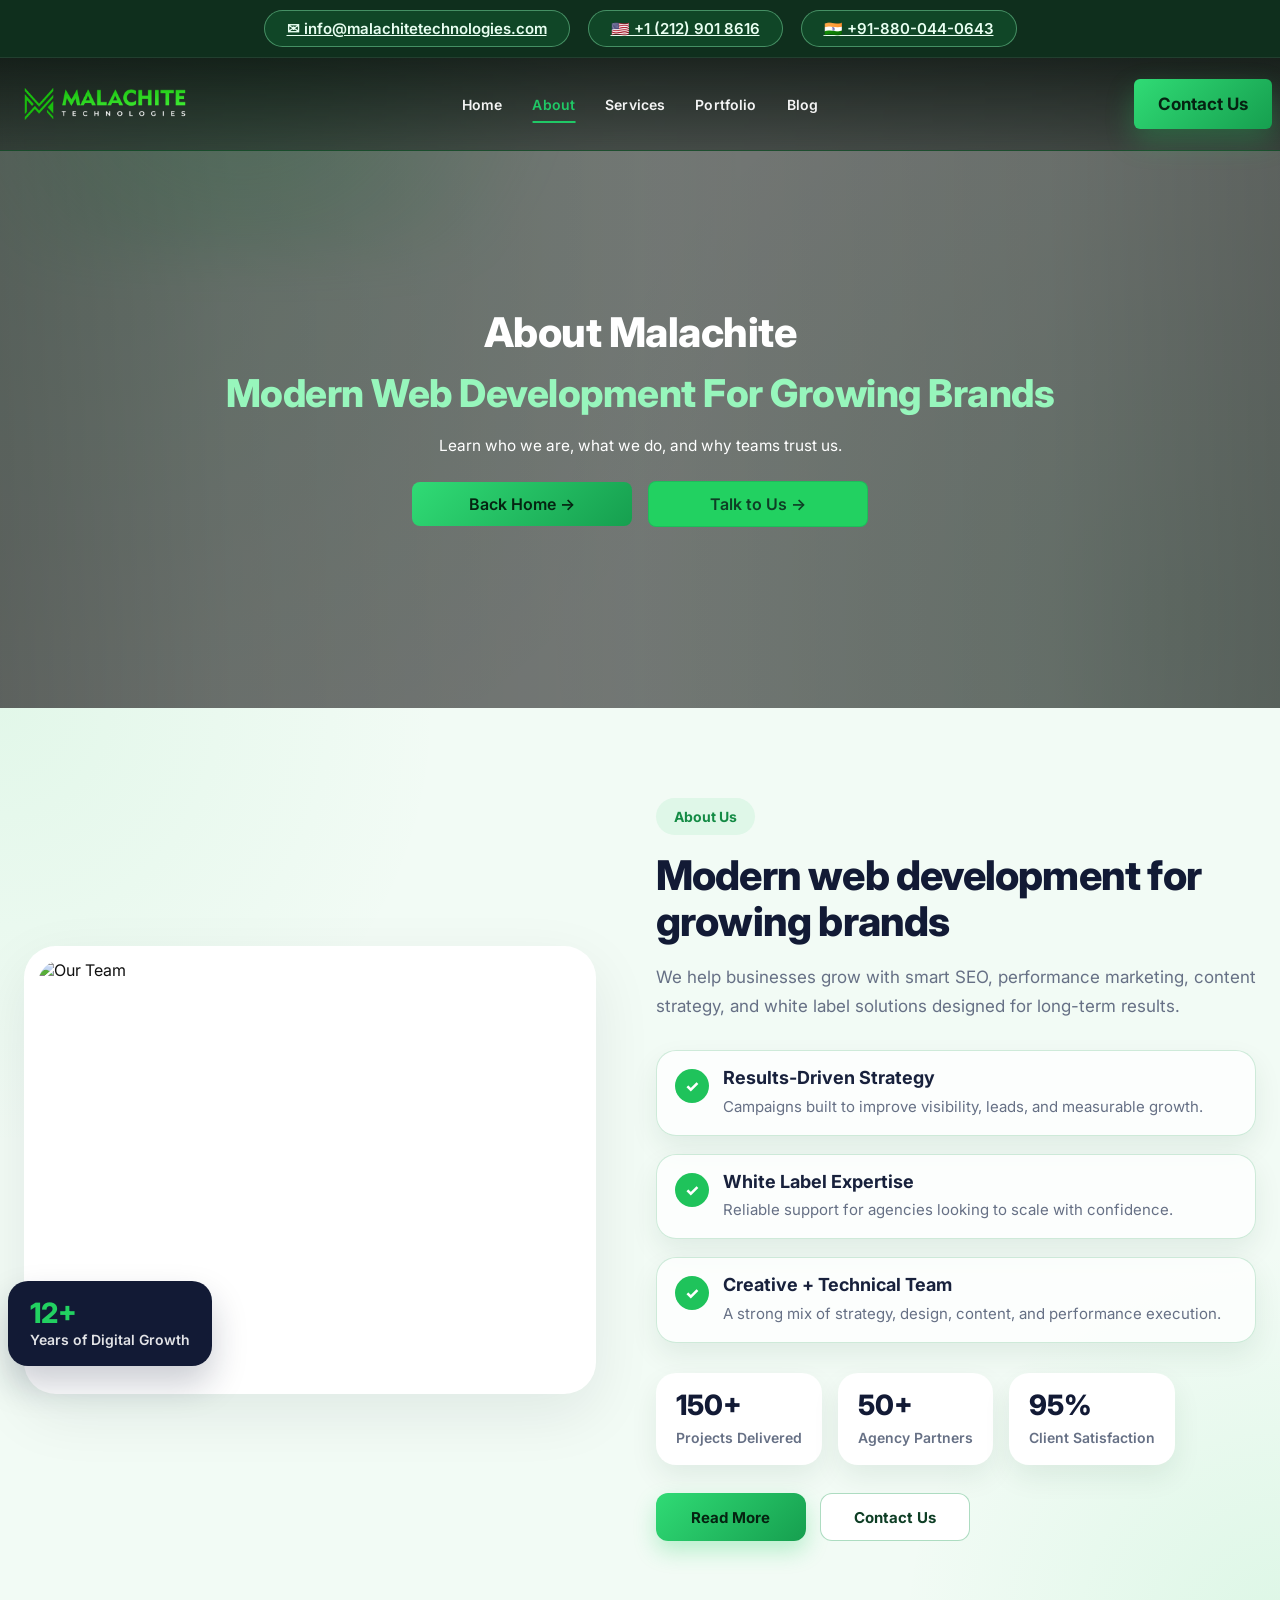
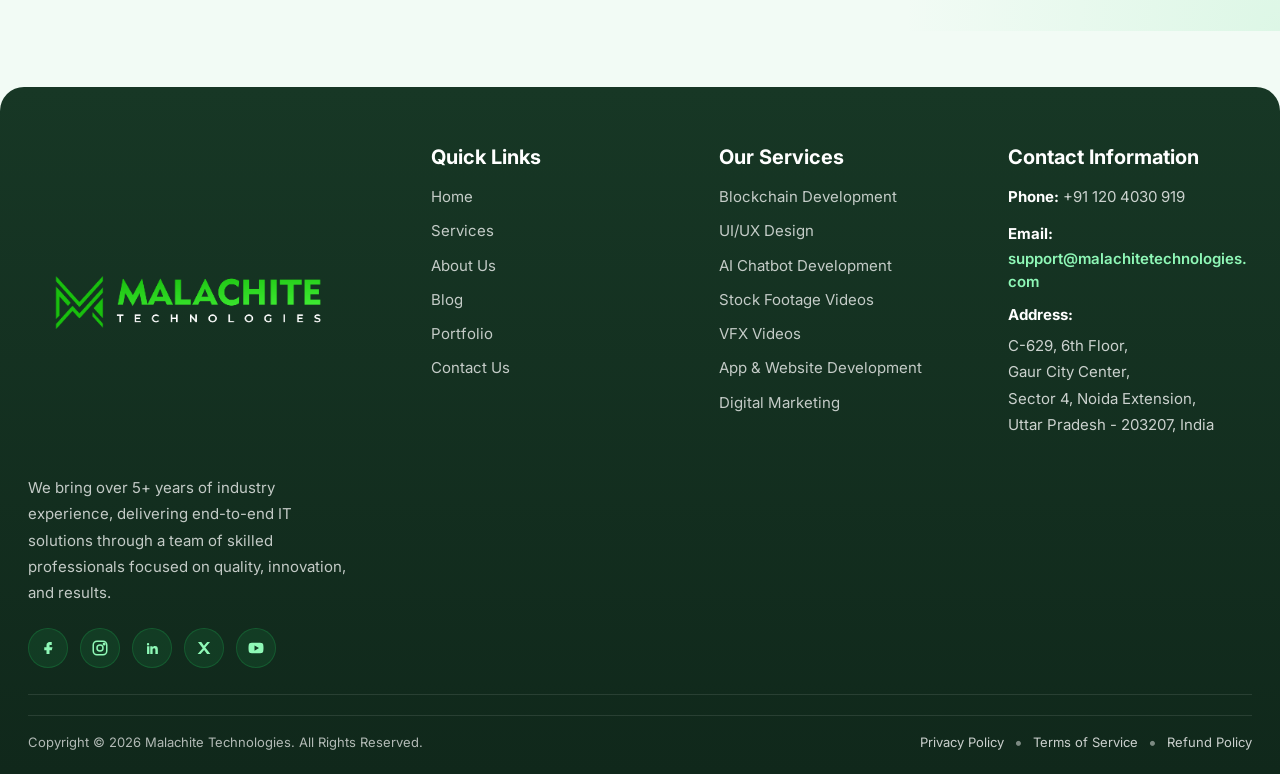
==== about.html @ e34d6121 "Update site content, layout, and footer enhancements" ====
<!DOCTYPE html>
<html lang="en">
<head>
  <meta charset="UTF-8" />
  <meta name="viewport" content="width=device-width, initial-scale=1.0" />
  <title>Malachite Technologies | About</title>
  <link rel="preconnect" href="https://fonts.googleapis.com">
  <link rel="preconnect" href="https://fonts.gstatic.com" crossorigin>
  <link href="https://fonts.googleapis.com/css2?family=Inter:wght@400;500;600;700;800&display=swap" rel="stylesheet" />
  <link rel="stylesheet" href="https://cdn.jsdelivr.net/gh/devicons/devicon@latest/devicon.min.css">
  <link rel="stylesheet" href="style.css" />
</head>
<body class="page-about">
  <div class="top-contact-bar">
    <div class="container top-contact-wrap">
      <a href="mailto:info@malachitetechnologies.com" class="contact-pill">&#9993; info@malachitetechnologies.com</a>
      <a href="tel:+12129018616" class="contact-pill">&#127482;&#127480; +1 (212) 901 8616</a>
      <a href="tel:+918800440643" class="contact-pill">&#127470;&#127475; +91-880-044-0643</a>
    </div>
  </div>

  <div class="announcement-bar">
    <div class="container">
      Check out the Transformative Brand of Malachite Technologies -
      <span>Malachite Technologies Edge</span>
    </div>
  </div>

  <section class="hero-section" id="home">
    <div class="hero-bg"></div>
    <div class="hero-overlay"></div>

    <header class="hero-header">
      <div class="container nav-wrap">
        <a href="index.html" class="logo">
          <img src="asset/img/LOGOVB 1.png" alt="Malachite Technologies Logo" />
        </a>

        <nav class="desktop-nav" aria-label="Primary Navigation">
          <a href="index.html" data-nav="home">Home</a>
          <a href="about.html" data-nav="about">About</a>
          <a href="services.html" data-nav="services">Services</a>
          <a href="portfolio.html" data-nav="portfolio">Portfolio</a>
          <a href="blog.html" data-nav="blog">Blog</a>
        </nav>

        <div class="header-actions">
          <a href="contact.html" class="contact-btn" data-nav="contact">Contact Us</a>
          <button class="menu-toggle" id="menuToggle" aria-label="Open navigation menu">&#9776;</button>
        </div>
      </div>

      <div class="mobile-menu" id="mobileMenu">
        <a href="index.html" data-nav="home">Home</a>
        <a href="about.html" data-nav="about">About</a>
        <a href="services.html" data-nav="services">Services</a>
          <a href="portfolio.html" data-nav="portfolio">Portfolio</a>
          <a href="blog.html" data-nav="blog">Blog</a>
        <a href="contact.html" class="contact-btn mobile-contact-btn" data-nav="contact">Contact Us</a>
      </div>
    </header>

    <div class="container hero-content">
      <h1 class="hero-title-white">About Malachite</h1>
      <h2 class="hero-title-accent">Modern Web Development For Growing Brands</h2>
      <p class="hero-subtext">Learn who we are, what we do, and why teams trust us.</p>
      <div class="hero-buttons"><a href="index.html" class="btn btn-accent">Back Home &rarr;</a><a href="contact.html" class="btn btn-white">Talk to Us &rarr;</a></div>
    </div>
  </section>

<section class="about-section" id="about">
  <div class="container about-container">
    <div class="about-media">
      <div class="about-image-card">
        <img src="https://images.unsplash.com/photo-1521737604893-d14cc237f11d?auto=format&fit=crop&w=1400&q=80" alt="Our Team" loading="lazy" />
        <div class="about-floating-card">
          <span class="about-floating-number">12+</span>
          <span class="about-floating-text">Years of Digital Growth</span>
        </div>
      </div>
    </div>

    <div class="about-content">
      <div class="about-tag">About Us</div>

      <h2 class="about-title">
        Modern web development for growing brands
      </h2>

      <p class="about-text">
        We help businesses grow with smart SEO, performance marketing, content strategy,
        and white label solutions designed for long-term results.
      </p>

      <div class="about-features">
        <div class="about-feature">
          <div class="about-feature-icon">&#10003;</div>
          <div>
            <h3>Results-Driven Strategy</h3>
            <p>Campaigns built to improve visibility, leads, and measurable growth.</p>
          </div>
        </div>

        <div class="about-feature">
          <div class="about-feature-icon">&#10003;</div>
          <div>
            <h3>White Label Expertise</h3>
            <p>Reliable support for agencies looking to scale with confidence.</p>
          </div>
        </div>

        <div class="about-feature">
          <div class="about-feature-icon">&#10003;</div>
          <div>
            <h3>Creative + Technical Team</h3>
            <p>A strong mix of strategy, design, content, and performance execution.</p>
          </div>
        </div>
      </div>

      <div class="about-stats">
        <div class="about-stat">
          <strong>150+</strong>
          <span>Projects Delivered</span>
        </div>
        <div class="about-stat">
          <strong>50+</strong>
          <span>Agency Partners</span>
        </div>
        <div class="about-stat">
          <strong>95%</strong>
          <span>Client Satisfaction</span>
        </div>
      </div>

      <div class="about-actions">
        <a href="#" class="about-btn primary">Read More</a>
        <a href="#" class="about-btn secondary">Contact Us</a>
      </div>
    </div>
  </div>
</section>

<footer class="modern-footer">
  <div class="container">
    <div class="footer-main footer-main-compact">
      <div class="footer-brand-block">
        <a href="index.html" class="footer-logo-image-link" aria-label="Malachite Technologies Home">
          <img src="asset/img/mlckinew.png" alt="Malachite Technologies" class="footer-logo-image" loading="lazy" />
        </a>

        <p class="footer-brand-description">We bring over 5+ years of industry experience, delivering end-to-end IT solutions through a team of skilled professionals focused on quality, innovation, and results.</p>

        <div class="footer-socials" aria-label="Social Media Links">
          <a href="#" aria-label="Facebook" class="footer-social-link">
            <svg viewBox="0 0 24 24" fill="currentColor" aria-hidden="true"><path d="M14 8h3V4h-3c-2.2 0-4 1.8-4 4v3H7v4h3v5h4v-5h3l1-4h-4V8c0-.6.4-1 1-1z"/></svg>
          </a>
          <a href="#" aria-label="Instagram" class="footer-social-link">
            <svg viewBox="0 0 24 24" fill="none" stroke="currentColor" stroke-width="2" stroke-linecap="round" stroke-linejoin="round" aria-hidden="true"><rect x="3" y="3" width="18" height="18" rx="5" ry="5"></rect><circle cx="12" cy="12" r="4"></circle><circle cx="17.5" cy="6.5" r="1"></circle></svg>
          </a>
          <a href="#" aria-label="LinkedIn" class="footer-social-link">
            <svg viewBox="0 0 24 24" fill="currentColor" aria-hidden="true"><path d="M6.94 8.5A1.56 1.56 0 1 1 6.94 5.4a1.56 1.56 0 0 1 0 3.1ZM8.5 20H5.4V9.7h3.1V20Zm11.1 0h-3.1v-5c0-1.2 0-2.8-1.7-2.8s-2 1.3-2 2.7v5.1H9.7V9.7h3v1.4h.1c.4-.8 1.5-1.7 3.1-1.7 3.3 0 3.9 2.2 3.9 5V20Z"/></svg>
          </a>
          <a href="#" aria-label="X" class="footer-social-link">
            <svg viewBox="0 0 24 24" fill="currentColor" aria-hidden="true"><path d="M4 4h4.4l3.5 4.9L16.2 4H20l-6.3 7.2L20.5 20h-4.4l-3.9-5.4L7.4 20H3.5l6.8-7.7L4 4z"/></svg>
          </a>
          <a href="#" aria-label="YouTube" class="footer-social-link">
            <svg viewBox="0 0 24 24" fill="currentColor" aria-hidden="true"><path d="M21.6 7.2a2.7 2.7 0 0 0-1.9-1.9C18 5 12 5 12 5s-6 0-7.7.3a2.7 2.7 0 0 0-1.9 2A28.8 28.8 0 0 0 2 12a28.8 28.8 0 0 0 .4 4.8 2.7 2.7 0 0 0 1.9 1.9C6 19 12 19 12 19s6 0 7.7-.3a2.7 2.7 0 0 0 1.9-1.9A28.8 28.8 0 0 0 22 12a28.8 28.8 0 0 0-.4-4.8ZM10 15.5v-7l6 3.5-6 3.5z"/></svg>
          </a>
        </div>
      </div>

      <div class="footer-links footer-links-3">
        <div class="footer-column">
          <h4>Quick Links</h4>
          <a href="index.html">Home</a>
          <a href="services.html">Services</a>
          <a href="about.html">About Us</a>
          <a href="blog.html">Blog</a>
          <a href="portfolio.html">Portfolio</a>
          <a href="contact.html">Contact Us</a>
        </div>

        <div class="footer-column">
          <h4>Our Services</h4>
          <a href="services.html">Blockchain Development</a>
          <a href="services.html">UI/UX Design</a>
          <a href="services.html">AI Chatbot Development</a>
          <a href="video.html">Stock Footage Videos</a>
          <a href="video.html">VFX Videos</a>
          <a href="services.html">App &amp; Website Development</a>
          <a href="services.html">Digital Marketing</a>
        </div>

        <div class="footer-column footer-contact">
          <h4>Contact Information</h4>
          <p class="footer-contact-line"><strong>Phone:</strong> +91 120 4030 919</p>
          <p class="footer-contact-line"><strong>Email:</strong> <a href="mailto:support@malachitetechnologies.com" class="footer-email">support@malachitetechnologies.com</a></p>
          <p class="footer-contact-label">Address:</p>
          <address class="footer-address">
            <span>C-629, 6th Floor,</span>
            <span>Gaur City Center,</span>
            <span>Sector 4, Noida Extension,</span>
            <span>Uttar Pradesh - 203207, India</span>
          </address>
        </div>
      </div>
    </div>

    <div class="footer-bottom footer-bottom-legal">
      <p>Copyright &copy; 2026 Malachite Technologies. All Rights Reserved.</p>
      <div class="footer-bottom-left">
        <a href="#">Privacy Policy</a>
        <span>&bull;</span>
        <a href="#">Terms of Service</a>
        <span>&bull;</span>
        <a href="#">Refund Policy</a>
      </div>
    </div>
  </div>
</footer>

<script src="main.js"></script>
</body>
</html>
---- style.css ----
html {
  margin: 0;
  padding: 0;
  width: 100%;
  overflow-x: hidden;
  overflow-y: auto;
}

body {
  margin: 0;
  padding: 0;
  width: 100%;
  min-height: 100vh;
  overflow-x: hidden;
  overflow-y: hidden;
}

* {
  margin: 0;
  padding: 0;
  box-sizing: border-box;
}

html,
body {
  margin: 0;
  padding: 0;
}
:root {
  --bg-dark: #050505;
  --bg-black: #0a0a0a;
  --text-white: #ffffff;
  --text-light: #d7d7d7;
  --green: #22d161;
  --green-dark: #17b552;
  --border-soft: rgba(255, 255, 255, 0.14);
}

html {
  scroll-behavior: smooth;
}

body {
  font-family: "Inter", sans-serif;
  background: #fff;
  color: #111;
}
* {
  margin: 0;
  padding: 0;
  box-sizing: border-box;
}

body {
  font-family: "Inter", sans-serif;
  background: #fff;
  color: #111;
}

.container {
  width: 100%;
  max-width: 1600px;
  margin: 0 auto;
  padding: 0 24px;
}

/* top bars */
.top-contact-bar {
  background: #000;
  padding: 10px 0;
  border-bottom: 1px solid rgba(255, 255, 255, 0.08);
}

.top-contact-wrap {
  display: flex;
  justify-content: center;
  align-items: center;
  gap: 18px;
  flex-wrap: wrap;
}

.contact-pill {
  color: #fff;
  border: 1px solid rgba(255, 255, 255, 0.14);
  padding: 10px 22px;
  border-radius: 999px;
  font-size: 15px;
  font-weight: 600;
  line-height: 1;
  background: rgba(255, 255, 255, 0.02);
}

.announcement-bar {
  display: none !important;
  background: #070707;
  color: #fff;
  text-align: center;
  padding: 12px 16px;
  font-size: 16px;
  font-weight: 500;
}

.announcement-bar span {
  color: #ff2f2f;
  font-weight: 700;
}

/* HERO */
.hero-section {
  position: relative;
  width: 100%;
  min-height: 650px;
  height: 650px;
  overflow: hidden;
}

.hero-bg {
  position: absolute;
  inset: 0;
  background:
    linear-gradient(rgba(0, 0, 0, 0.46), rgba(0, 0, 0, 0.46)),
    url("https://images.unsplash.com/photo-1460925895917-afdab827c52f?auto=format&fit=crop&w=2000&q=80") center center / cover no-repeat;
  z-index: 1;
}

.hero-video {
  position: absolute;
  inset: 0;
  width: 100%;
  height: 100%;
  object-fit: cover;
  display: block;
  filter: blur(2px);
  transform: scale(1.02);
}

.hero-overlay {
  position: absolute;
  inset: 0;
  background: linear-gradient(
    90deg,
    rgba(0, 0, 0, 0.28) 0%,
    rgba(0, 0, 0, 0.18) 18%,
    rgba(0, 0, 0, 0.12) 50%,
    rgba(0, 0, 0, 0.18) 82%,
    rgba(0, 0, 0, 0.28) 100%
  );
  z-index: 2;
}

/* navbar inside hero */
.hero-header {
  position: relative;
  z-index: 5;
  width: 100%;
}

.nav-wrap {
  min-height: 92px;
  display: flex;
  align-items: center;
  justify-content: space-between;
  gap: 20px;
  padding: 8px 0;
}

.logo {
  display: flex;
  align-items: center;
  flex-shrink: 0;
}

.logo img {
  width: 230px;
  height: auto;
  display: block;
  object-fit: contain;
}

.desktop-nav {
  flex: 1;
  display: flex;
  align-items: center;
  justify-content: flex-end;
  gap: 34px;
  min-width: 0;
  margin-left: auto;
  margin-right: 8px;
}

.desktop-nav > a,
.company-trigger {
  color: #fff;
  font-size: 16px;
  font-weight: 600;
  white-space: nowrap;
  text-decoration: none;
  letter-spacing: 0.01em;
}

.desktop-nav > a {
  transition: color 0.22s ease;
}

.desktop-nav > a:hover {
  color: #22d161;
}

.desktop-nav > a span,
.company-trigger span {
  font-size: 10px;
  margin-left: 4px;
}

.company-trigger {
  background: transparent;
  border: 1px solid transparent;
  border-radius: 12px 12px 0 0;
  font-family: inherit;
  cursor: pointer;
  display: inline-flex;
  align-items: center;
  height: 100%;
  padding: 0 18px;
  line-height: 1;
  position: relative;
  transition: background 0.22s ease, color 0.22s ease, border-color 0.22s ease;
}

.desktop-nav .active-link {
  color: #22d161;
}

.company-dropdown {
  display: flex;
  align-items: stretch;
  align-self: stretch;
  position: static;
}

.company-mega-menu {
  position: absolute;
  left: 0;
  right: 0;
  top: 100%;
  width: 100%;
  padding: 12px 24px 16px;
  border-top: 1px solid rgba(255, 255, 255, 0.15);
  border-bottom: 1px solid rgba(17, 24, 39, 0.08);
  background: #eef0f3;
  box-shadow: 0 10px 26px rgba(15, 23, 42, 0.14);
  opacity: 0;
  visibility: hidden;
  pointer-events: none;
  transition: opacity 0.18s ease, visibility 0.18s ease;
  z-index: 60;
}

.company-mega-shell {
  width: 100%;
  max-width: 2040px;
  margin: 0 auto;
}

.company-mega-grid {
  display: grid;
  grid-template-columns: repeat(5, minmax(0, 1fr));
  gap: 22px;
}

.company-dropdown:hover .company-mega-menu,
.company-dropdown:focus-within .company-mega-menu,
.company-dropdown.open .company-mega-menu {
  opacity: 1;
  visibility: visible;
  pointer-events: auto;
}

.company-dropdown:hover .company-trigger,
.company-dropdown:focus-within .company-trigger,
.company-dropdown.open .company-trigger {
  color: #3b4653;
  background: #e4e8ee;
  border-color: rgba(49, 61, 74, 0.24);
  border-bottom-color: transparent;
}

.company-dropdown:hover .company-trigger span,
.company-dropdown:focus-within .company-trigger span,
.company-dropdown.open .company-trigger span {
  transform: rotate(180deg);
}

.company-trigger span {
  transition: transform 0.2s ease;
}

.company-card {
  display: flex;
  flex-direction: column;
  text-decoration: none;
  color: #111827;
}

.company-card-image {
  display: block;
  width: 100%;
  aspect-ratio: 1.18 / 1;
  border-radius: 24px;
  overflow: hidden;
  background-size: cover;
  background-position: center;
  box-shadow: 0 6px 18px rgba(15, 23, 42, 0.12);
  transform-origin: center;
  transition: transform 0.24s ease, box-shadow 0.24s ease;
}

.company-card-title {
  display: block;
  margin-top: 9px;
  padding-bottom: 2px;
  text-align: center;
  font-size: 15px;
  font-weight: 600;
  line-height: 1.3;
  color: #243244;
  transition: color 0.24s ease;
}

.company-card:hover .company-card-image {
  transform: translateY(-3px) scale(1.02);
  box-shadow: 0 12px 24px rgba(15, 23, 42, 0.16);
}

.company-card:hover .company-card-title {
  color: #111827;
}

.company-about {
  background-image: url("https://images.unsplash.com/photo-1521737604893-d14cc237f11d?auto=format&fit=crop&w=1200&q=80");
}

.company-life {
  background-image: url("https://images.unsplash.com/photo-1529156069898-49953e39b3ac?auto=format&fit=crop&w=1200&q=80");
}

.company-careers {
  background-image: url("https://images.unsplash.com/photo-1515168833906-d2a3b82b302a?auto=format&fit=crop&w=1200&q=80");
}

.company-customers {
  background-image: url("https://images.unsplash.com/photo-1560250097-0b93528c311a?auto=format&fit=crop&w=1200&q=80");
}

.company-edge {
  background-image: url("https://images.unsplash.com/photo-1522202176988-66273c2fd55f?auto=format&fit=crop&w=1200&q=80");
}

.header-actions {
  display: flex;
  align-items: center;
  gap: 12px;
  flex-shrink: 0;
}

.contact-btn {
  background: #f3ad18;
  color: #111;
  font-weight: 700;
  font-size: 18px;
  padding: 16px 28px;
  border-radius: 6px;
  display: inline-flex;
  align-items: center;
  justify-content: center;
  text-decoration: none;
  white-space: nowrap;
}

.menu-toggle {
  display: none;
  background: transparent;
  border: none;
  color: #fff;
  font-size: 30px;
  cursor: pointer;
}

.mobile-menu {
  display: none;
  background: rgba(10, 10, 10, 0.96);
  padding: 16px 24px 22px;
  border-top: 1px solid rgba(255, 255, 255, 0.12);
}

.mobile-menu a {
  color: #fff;
  font-size: 16px;
  font-weight: 600;
  text-decoration: none;
  line-height: 1.4;
}

.mobile-menu .contact-btn {
  margin-top: 8px;
  align-self: flex-start;
}

.mobile-menu.active {
  display: flex;
  flex-direction: column;
  gap: 14px;
}

/* hero content */
.hero-content {
  position: relative;
  z-index: 4;
  max-width: 1420px;
  height: calc(650px - 92px);
  margin: 0 auto;
  display: flex;
  flex-direction: column;
  align-items: center;
  justify-content: center;
  text-align: center;
  padding: 0 24px 24px;
}

.hero-title-white {
  max-width: 1100px;
  color: #fff;
  font-size: clamp(32px, 3.2vw, 56px); /* REDUCED */
  font-weight: 800;
  line-height: 1.15;
  letter-spacing: -0.5px;
  margin-bottom: 14px;
}

.hero-title-accent {
  max-width: 1100px;
  color: #ff947a;
  font-size: clamp(28px, 3vw, 48px); /* REDUCED */
  font-weight: 800;
  line-height: 1.2;
  letter-spacing: -0.5px;
  margin-bottom: 18px;
}

.hero-subtext {
  max-width: 900px;
  color: #fff;
  font-size: clamp(15px, 1.2vw, 18px); /* SMALLER */
  line-height: 1.6;
  margin-bottom: 22px;
}
.hero-buttons {
  display: flex;
  justify-content: center;
  align-items: center;
  gap: 16px;
  flex-wrap: wrap;
}

.btn {
  min-width: 220px;
  padding: 14px 22px;
  border-radius: 6px;
  font-size: 16px; /* REDUCED */
  font-weight: 500;
}

.btn-accent {
  background: #f3ad18;
  color: #111;
}

.btn-white {
  background: #fff;
  color: #222;
}

/* brand video */
.brand-video-section {
  padding: 78px 0 84px;
  background: #f2fbf5;
}

.brand-video-header {
  text-align: center;
  max-width: 900px;
  margin: 0 auto 28px;
}

.brand-video-header h2 {
  font-size: clamp(30px, 3.2vw, 52px);
  line-height: 1.12;
  font-weight: 800;
  color: #12241a;
  margin-bottom: 12px;
}

.brand-video-header p {
  color: #4a6656;
  line-height: 1.7;
  font-size: 16px;
}

.brand-video-card {
  width: 100%;
  max-width: 1080px;
  margin: 0 auto;
  border-radius: 24px;
  overflow: hidden;
  border: 1px solid rgba(20, 155, 77, 0.24);
  box-shadow: 0 18px 40px rgba(16, 55, 33, 0.15);
}

.brand-video-card iframe {
  display: block;
  width: 100%;
  aspect-ratio: 16 / 9;
  border: 0;
}

/* home multipage links */
.section-links-section {
  padding: 78px 0 86px;
  background: #eef9f2;
}

.section-links-header {
  text-align: center;
  max-width: 860px;
  margin: 0 auto 28px;
}

.section-links-header h2 {
  font-size: clamp(30px, 3.1vw, 50px);
  line-height: 1.14;
  color: #143124;
  margin-bottom: 10px;
}

.section-links-header p {
  color: #4b6757;
  line-height: 1.65;
  font-size: 16px;
}

.section-links-grid {
  display: grid;
  grid-template-columns: repeat(5, minmax(0, 1fr));
  gap: 14px;
}

.section-link-card {
  min-height: 62px;
  border-radius: 14px;
  background: #ffffff;
  border: 1px solid rgba(17, 126, 66, 0.24);
  display: flex;
  align-items: center;
  justify-content: center;
  text-align: center;
  font-weight: 700;
  color: #145733;
  padding: 12px 10px;
  box-shadow: 0 10px 20px rgba(15, 58, 35, 0.08);
  transition: transform 0.2s ease, box-shadow 0.2s ease, background 0.2s ease;
}

.section-link-card:hover {
  transform: translateY(-2px);
  box-shadow: 0 14px 24px rgba(15, 58, 35, 0.12);
  background: #ebfff3;
}

/* logo clients section */
.clients-section {
  background: #f3f3f3;
  padding: 24px 0 0;
}

.clients-grid {
  display: grid;
  grid-template-columns: repeat(7, 1fr);
  gap: 14px;
}

.client-card {
  background: #fff;
  border-radius: 14px 14px 0 0;
  min-height: 140px;
  display: flex;
  align-items: center;
  justify-content: center;
  padding: 20px;
}

.client-card img {
  max-width: 85%;
  max-height: 70px;
  object-fit: contain;
}

/* responsive */
@media (max-width: 1400px) {
  .desktop-nav {
    gap: 20px;
  }

  .desktop-nav > a,
  .company-trigger {
    font-size: 14px;
  }

  .company-mega-menu {
    padding: 12px 18px 14px;
  }

  .company-mega-grid {
    gap: 18px;
  }

  .company-card-title {
    font-size: 14px;
  }

  .logo img {
    width: 210px;
  }

  .contact-btn {
    font-size: 17px;
    padding: 15px 24px;
  }
}

@media (max-width: 1200px) {
  .company-mega-grid {
    grid-template-columns: repeat(3, minmax(0, 1fr));
    gap: 16px;
  }

  .hero-section {
    min-height: 620px;
    height: 620px;
  }

  .hero-content {
    height: calc(620px - 92px);
  }

  .hero-title-white {
    font-size: clamp(38px, 4.4vw, 60px);
  }

  .hero-title-accent {
    font-size: clamp(34px, 4vw, 54px);
  }

  .clients-grid {
    grid-template-columns: repeat(4, 1fr);
  }
}

@media (max-width: 1100px) {
  .company-mega-grid {
    grid-template-columns: repeat(2, minmax(0, 1fr));
  }
}

@media (max-width: 640px) {
  .company-mega-grid {
    grid-template-columns: 1fr;
  }
}

@media (max-width: 1100px) {
  .container {
    padding: 0 20px;
  }

  .desktop-nav {
    display: none;
  }

  .menu-toggle {
    display: block;
  }

  .header-actions .contact-btn:not(.mobile-contact-btn) {
    display: none;
  }

  .logo img {
    width: 180px;
  }

  .hero-section {
    min-height: 600px;
    height: auto;
  }

  .hero-content {
    height: auto;
    min-height: 500px;
    padding: 30px 20px 40px;
  }

  .btn {
    min-width: 230px;
    font-size: 18px;
    padding: 16px 24px;
  }

  .clients-grid {
    grid-template-columns: repeat(3, 1fr);
  }

  .section-links-grid {
    grid-template-columns: repeat(3, minmax(0, 1fr));
  }
}

@media (max-width: 768px) {
  .contact-pill {
    width: 100%;
    text-align: center;
    font-size: 14px;
  }

  .announcement-bar {
    font-size: 14px;
    line-height: 1.5;
  }

  .logo img {
    width: 160px;
  }

  .hero-title-white {
    font-size: 42px;
    line-height: 1.12;
  }

  .hero-title-accent {
    font-size: 36px;
    line-height: 1.14;
  }

  .hero-subtext {
    font-size: 16px;
  }

  .hero-buttons {
    flex-direction: column;
    width: 100%;
  }

  .btn {
    width: 100%;
    max-width: 340px;
    min-width: unset;
  }

  .clients-grid {
    grid-template-columns: repeat(2, 1fr);
  }

  .section-links-grid {
    grid-template-columns: repeat(2, minmax(0, 1fr));
  }
}

@media (max-width: 480px) {
  .container {
    padding: 0 16px;
  }

  .hero-title-white {
    font-size: 34px;
  }

  .hero-title-accent {
    font-size: 30px;
  }

  .clients-grid {
    grid-template-columns: 1fr;
  }

  .brand-video-section {
    padding: 62px 0 68px;
  }

  .brand-video-header p {
    font-size: 15px;
  }

  .section-links-section {
    padding: 62px 0 68px;
  }

  .section-links-grid {
    grid-template-columns: 1fr;
  }
}
/* =========================
   TECHNOLOGIES SECTION
========================= */
.tech-section {
  background: #f3f4f6;
  padding: 70px 0 80px;
  overflow: hidden;
}

.tech-header {
  text-align: center;
  max-width: 900px;
  margin: 0 auto 36px;
}

.tech-tag {
  display: inline-flex;
  align-items: center;
  justify-content: center;
  padding: 10px 22px;
  border-radius: 999px;
  background: #dff3e7;
  color: #20b458;
  font-size: 14px;
  font-weight: 700;
  margin-bottom: 18px;
}

.tech-header h2 {
  font-size: clamp(30px, 3.3vw, 56px);
  line-height: 1.12;
  font-weight: 800;
  color: #121a35;
  letter-spacing: -0.8px;
  margin-bottom: 14px;
}

.tech-header p {
  max-width: 920px;
  margin: 0 auto;
  font-size: clamp(15px, 1.2vw, 18px);
  line-height: 1.65;
  color: #667085;
  font-weight: 400;
}

.tech-carousel {
  width: 100%;
  max-width: 1600px;   /* controls left-right visible area */
  margin: 0 auto;      /* centers it */
  overflow: hidden;
  position: relative;
  padding: 0 70px;     /* space from both sides */
}

.tech-track {
  display: flex;
  gap: 22px;
  width: max-content;
  animation: techScroll 34s linear infinite;
}

.tech-carousel:hover .tech-track {
  animation-play-state: paused;
}

.tech-card {
  width: 285px;
  min-height: 240px;
  background: #ffffff;
  border-radius: 24px;
  padding: 26px 24px 22px;
  box-shadow: 0 6px 22px rgba(15, 23, 42, 0.04);
  flex-shrink: 0;
  transition: transform 0.3s ease, box-shadow 0.3s ease;
}

.tech-card:hover {
  transform: translateY(-4px);
  box-shadow: 0 14px 30px rgba(15, 23, 42, 0.08);
}

.tech-icon {
  width: 64px;
  height: 64px;
  border-radius: 18px;
  display: flex;
  align-items: center;
  justify-content: center;
  margin-bottom: 20px;
}

.tech-icon i {
  font-size: 30px;
}
/* WordPress */
.tech-icon.wordpress {
  background: #21759b;
}
.tech-icon.wordpress i {
  color: #fff;
}

/* HTML */
.tech-icon.html {
  background: #e34f26;
}
.tech-icon.html i {
  color: #fff;
}

/* CSS */
.tech-icon.css {
  background: #1572b6;
}
.tech-icon.css i {
  color: #fff;
}

/* JavaScript */
.tech-icon.js {
  background: #f7df1e;
}
.tech-icon.js i {
  color: #000;
}

/* React */
.tech-icon.react {
  background: #61dafb;
}
.tech-icon.react i {
  color: #000;
}

/* Next.js */
.tech-icon.nextjs {
  background: #000;
}
.tech-icon.nextjs i {
  color: #fff;
}

/* PHP */
.tech-icon.php {
  background: #777bb4;
}
.tech-icon.php i {
  color: #fff;
}

/* Node */
.tech-icon.node {
  background: #3c873a;
}
.tech-icon.node i {
  color: #fff;
}
/* Next.js special styling */
.tech-icon.nextjs {
  background: #000; /* original Next.js color */
}

.tech-icon.nextjs i {
  color: #fff; /* white logo */
}

.tech-card h3 {
  font-size: 22px;
  line-height: 1.2;
  color: #18213c;
  font-weight: 800;
  margin-bottom: 12px;
}

.tech-card p {
  font-size: 15px;
  line-height: 1.6;
  color: #667085;
  font-weight: 400;
}

.tech-carousel::before,
.tech-carousel::after {
  content: "";
  position: absolute;
  top: 0;
  width: 70px;
  height: 100%;
  z-index: 2;
  pointer-events: none;
}

.tech-carousel::before {
  left: 0;
  background: linear-gradient(to right, #f3f4f6, transparent);
}

.tech-carousel::after {
  right: 0;
  background: linear-gradient(to left, #f3f4f6, transparent);
}

@media (max-width: 768px) {
  .tech-carousel {
    padding: 0 24px;
  }

  .tech-carousel::before,
  .tech-carousel::after {
    width: 24px;
  }
}

@keyframes techScroll {
  0% {
    transform: translateX(0);
  }
  100% {
    transform: translateX(calc(-307px * 8));
  }
}

@media (max-width: 992px) {
  .tech-section {
    padding: 60px 0 70px;
  }

  .tech-header h2 {
    font-size: 42px;
  }

  .tech-card {
    width: 255px;
    min-height: 225px;
    padding: 22px 20px 20px;
  }

  .tech-icon {
    width: 58px;
    height: 58px;
    border-radius: 16px;
  }

  .tech-icon i {
    font-size: 27px;
  }

  .tech-card h3 {
    font-size: 20px;
  }

  .tech-card p {
    font-size: 14px;
  }

  @keyframes techScroll {
    0% {
      transform: translateX(0);
    }
    100% {
      transform: translateX(calc(-277px * 8));
    }
  }
}

@media (max-width: 768px) {
  .tech-header h2 {
    font-size: 34px;
  }

  .tech-header p {
    font-size: 15px;
  }

  .tech-track {
    gap: 16px;
  }

  .tech-card {
    width: 220px;
    min-height: 210px;
    border-radius: 20px;
  }

  .tech-icon {
    width: 54px;
    height: 54px;
  }

  .tech-icon i {
    font-size: 24px;
  }

  .tech-card h3 {
    font-size: 18px;
  }

  .tech-card p {
    font-size: 13px;
    line-height: 1.55;
  }

  @keyframes techScroll {
    0% {
      transform: translateX(0);
    }
    100% {
      transform: translateX(calc(-236px * 8));
    }
  }
}

/* =========================
   ABOUT US SECTION
========================= */
.about-section {
  padding: 90px 0;
  background:
    radial-gradient(circle at top left, rgba(39, 201, 94, 0.08), transparent 28%),
    radial-gradient(circle at bottom right, rgba(34, 209, 97, 0.10), transparent 24%),
    #f8fafc;
}

.about-container {
  display: grid;
  grid-template-columns: 1fr 1.05fr;
  gap: 60px;
  align-items: center;
  
}

.about-media {
  position: relative;
  overflow: visible;
}

.about-image-card {
  position: relative;
  background: #ffffff;
  border-radius: 32px;
  padding: 14px;
  box-shadow: 0 20px 60px rgba(15, 23, 42, 0.08);
  overflow: visible;
  transition: transform 0.35s ease, box-shadow 0.35s ease;
}
.about-title {
  font-size: clamp(26px, 2.4vw, 42px); /* smaller & cleaner */
  line-height: 1.2;
  font-weight: 800;
  margin-bottom: 14px;
  max-width: 560px; /* control text width */
}
.about-image-card img {
  width: 100%;
  height: 100%;
  min-height: 420px;
  max-height: 520px;
  object-fit: cover;
  border-radius: 24px;
  display: block;
  transition: transform 0.55s ease, filter 0.55s ease;
  transform-origin: center center;
}

.about-floating-card {
  position: absolute;
  left: -16px;
  bottom: 28px;
  background: #121a35;
  color: #fff;
  border-radius: 20px;
  padding: 18px 22px;
  box-shadow: 0 18px 35px rgba(18, 26, 53, 0.22);
  display: flex;
  flex-direction: column;
  gap: 4px;
  transition: transform 0.35s ease, box-shadow 0.35s ease;
}

@media (hover: hover) {
  .about-image-card:hover {
    transform: translateY(-6px);
    box-shadow: 0 28px 72px rgba(15, 23, 42, 0.16);
  }

  .about-image-card:hover img {
    transform: scale(1.06);
    filter: saturate(1.08);
  }

  .about-image-card:hover .about-floating-card {
    transform: translateY(-6px);
    box-shadow: 0 24px 44px rgba(18, 26, 53, 0.28);
  }
}

.about-floating-number {
  font-size: 28px;
  font-weight: 800;
  color: #22d161;
  line-height: 1;
}

.about-floating-text {
  font-size: 14px;
  font-weight: 600;
  color: rgba(255,255,255,0.88);
}

.about-content {
  color: #121a35;
}

.about-tag {
  display: inline-flex;
  align-items: center;
  justify-content: center;
  padding: 10px 18px;
  border-radius: 999px;
  background: #dff3e7;
  color: #1fb357;
  font-size: 14px;
  font-weight: 700;
  margin-bottom: 18px;
}

.about-title {
  font-size: clamp(32px, 3.2vw, 56px);
  line-height: 1.12;
  font-weight: 800;
  color: #121a35;
  letter-spacing: -0.8px;
  margin-bottom: 18px;
  max-width: 720px;
}

.about-text {
  font-size: 17px;
  line-height: 1.75;
  color: #667085;
  max-width: 700px;
  margin-bottom: 28px;
}

.about-features {
  display: flex;
  flex-direction: column;
  gap: 18px;
  margin-bottom: 30px;
}

.about-feature {
  display: flex;
  align-items: flex-start;
  gap: 14px;
  background: rgba(255,255,255,0.75);
  border: 1px solid rgba(18, 26, 53, 0.06);
  border-radius: 20px;
  padding: 16px 18px;
}

.about-feature-icon {
  width: 34px;
  height: 34px;
  min-width: 34px;
  border-radius: 50%;
  background: #1fc35b;
  color: #fff;
  display: flex;
  align-items: center;
  justify-content: center;
  font-weight: 800;
  margin-top: 2px;
}

.about-feature h3 {
  font-size: 18px;
  line-height: 1.2;
  color: #18213c;
  margin-bottom: 6px;
  font-weight: 700;
}

.about-feature p {
  font-size: 15px;
  line-height: 1.6;
  color: #667085;
}

.about-stats {
  display: flex;
  flex-wrap: wrap;
  gap: 16px;
  margin-bottom: 28px;
}

.about-stat {
  min-width: 150px;
  background: #ffffff;
  border-radius: 20px;
  padding: 18px 20px;
  box-shadow: 0 10px 24px rgba(15, 23, 42, 0.05);
}

.about-stat strong {
  display: block;
  font-size: 28px;
  line-height: 1;
  color: #121a35;
  font-weight: 800;
  margin-bottom: 8px;
}

.about-stat span {
  font-size: 14px;
  color: #667085;
  font-weight: 600;
}

.about-actions {
  display: flex;
  flex-wrap: wrap;
  gap: 14px;
}

.about-btn {
  display: inline-flex;
  align-items: center;
  justify-content: center;
  min-width: 150px;
  height: 48px;
  padding: 0 22px;
  border-radius: 12px;
  font-size: 15px;
  font-weight: 700;
  text-decoration: none;
  transition: transform 0.22s ease, box-shadow 0.22s ease;
}

.about-btn.primary {
  background: #22d161;
  color: #0f1c14;
  box-shadow: 0 10px 22px rgba(34, 209, 97, 0.28);
}

.about-btn.secondary {
  background: #ffffff;
  color: #1d2f24;
  border: 1px solid rgba(18, 26, 53, 0.12);
}

.about-btn:hover {
  transform: translateY(-2px);
}
/* =========================
   INDUSTRIES INFINITE LOOP
========================= */
.industries-section {
  padding: 80px 0;
  background: #f7f7f7;
  overflow: hidden;
}

.industries-header {
  text-align: center;
  margin-bottom: 40px;
}

.industries-header h2 {
  font-size: clamp(30px, 3vw, 48px);
  font-weight: 800;
  color: #121a35;
  margin-bottom: 10px;
}

.industries-header h2 span {
  color: #22d161;
}

.industries-header p {
  color: #667085;
  font-size: 16px;
}

.industries-marquee {
  position: relative;
  overflow: hidden;
  width: 100%;
}

/* optional soft fade on sides */
.industries-marquee::before,
.industries-marquee::after {
  content: "";
  position: absolute;
  top: 0;
  width: 80px;
  height: 100%;
  z-index: 2;
  pointer-events: none;
}

.industries-marquee::before {
  left: 0;
  background: linear-gradient(to right, #f7f7f7, transparent);
}

.industries-marquee::after {
  right: 0;
  background: linear-gradient(to left, #f7f7f7, transparent);
}

.industries-track {
  display: flex;
  align-items: flex-start;
  gap: 28px;
  width: max-content;
  animation: industriesLoop 40s linear infinite;
}

.industries-marquee:hover .industries-track {
  animation-play-state: paused;
}

.industry-item {
  flex: 0 0 calc((100vw - 220px) / 6);
  min-width: calc((100vw - 220px) / 6);
  max-width: 260px;
  text-align: center;
}

.industry-item .icon {
  width: 120px;
  height: 120px;
  margin: 0 auto 16px;
  border-radius: 50%;
  background: #ececec;
  display: flex;
  align-items: center;
  justify-content: center;
  font-size: 42px;
  transition: 0.3s ease;
}

.industry-item p {
  font-size: 18px;
  font-weight: 700;
  color: #3a3a3a;
  line-height: 1.3;
}

.industry-item:hover .icon {
  transform: translateY(-6px);
  background: #22d161;
}

.industry-item:hover p {
  color: #22d161;
}

@keyframes industriesLoop {
  0% {
    transform: translateX(0);
  }
  100% {
    transform: translateX(-50%);
  }
}

@media (max-width: 1200px) {
  .industry-item {
    flex: 0 0 calc((100vw - 140px) / 4);
    min-width: calc((100vw - 140px) / 4);
  }
}

@media (max-width: 768px) {
  .industries-section {
    padding: 60px 0;
  }

  .industries-track {
    gap: 18px;
  }

  .industry-item {
    flex: 0 0 calc((100vw - 70px) / 2);
    min-width: calc((100vw - 70px) / 2);
  }

  .industry-item .icon {
    width: 90px;
    height: 90px;
    font-size: 32px;
  }

  .industry-item p {
    font-size: 16px;
  }

  .industries-marquee::before,
  .industries-marquee::after {
    width: 24px;
  }
}
/* =========================
   MODERN COMMUNITY SECTION
========================= */
.community-section {
  padding: 60px 0;
  background: #f7f7f7;
}

.community-container {
  max-width: 1200px;
  margin: 0 auto;
  padding: 0 16px;
}

/* HEADER */
.community-header {
  text-align: center;
  max-width: 900px;
  margin: 0 auto 30px;
}

.community-header h2 {
  font-size: 38px;
  font-weight: 700;
  margin-bottom: 10px;
}

.community-header h2 span {
  color: #22d161;
}

.community-header p {
  font-size: 15px;
  color: #555;
  line-height: 1.5;
}

/* TABS (MODERN) */
.community-tabs {
  display: flex;
  justify-content: center;
  gap: 12px;
  margin-bottom: 20px;
  flex-wrap: wrap;
}

.community-tab {
  padding: 10px 18px;
  border-radius: 30px;
  border: 1px solid #ddd;
  background: white;
  font-size: 14px;
  cursor: pointer;
  transition: 0.3s ease;
}

.community-tab.active {
  background: #22313a;
  color: #fff;
  border-color: #22313a;
}

/* MAIN BOX */
.community-panel {
  background: #22313a;
  border-radius: 18px;
  display: flex;
  overflow: hidden;
  min-height: 260px;
}

/* LEFT CONTENT */
.community-content {
  flex: 1;
  padding: 30px;
  display: flex;
  align-items: center;
}

.community-copy {
  display: none;
}

.community-copy.active {
  display: block;
}

.community-copy h3 {
  font-size: 22px;
  color: #fff;
  margin-bottom: 12px;
}

.community-copy p {
  font-size: 14px;
  color: rgba(255,255,255,0.85);
  line-height: 1.5;
  margin-bottom: 18px;
  max-width: 520px;
}

.community-btn {
  padding: 10px 18px;
  background: #22d161;
  color: #111;
  font-size: 14px;
  font-weight: 600;
  border-radius: 6px;
  text-decoration: none;
  display: inline-block;
}

.community-btn:hover {
  background: #34e57a;
}

/* RIGHT IMAGE */
.community-media {
  width: 40%;
  position: relative;
}

.community-media img {
  width: 100%;
  height: 100%;
  object-fit: cover;
}

/* SOFT GRADIENT */
.community-media::before {
  content: "";
  position: absolute;
  left: 0;
  top: 0;
  width: 60%;
  height: 100%;
  background: linear-gradient(to right, #22313a, transparent);
}

/* SMALL CHAT ICON */
.community-bubble {
  position: absolute;
  top: 14px;
  right: 14px;
  width: 70px;
  height: 55px;
  background: #e0c200;
  border-radius: 10px;
  transform: rotate(15deg);
}

/* RESPONSIVE */
@media (max-width: 768px) {
  .community-panel {
    flex-direction: column;
  }

  .community-media {
    width: 100%;
    height: 180px;
  }

  .community-content {
    padding: 20px;
  }

  .community-copy h3 {
    font-size: 18px;
  }

  .community-copy p {
    font-size: 13px;
  }
}
/* MAIN PANEL (NEW LIGHT MODERN LOOK) */
.community-panel {
  background: linear-gradient(135deg, #ffffff, #f1f5f9);
  border-radius: 18px;
  display: flex;
  overflow: hidden;
  min-height: 260px;
  box-shadow: 0 10px 30px rgba(0,0,0,0.06);
  border: 1px solid rgba(0,0,0,0.05);
}

/* LEFT CONTENT */
.community-content {
  flex: 1;
  padding: 30px;
  display: flex;
  align-items: center;
}

/* TEXT COLORS (IMPORTANT CHANGE) */
.community-copy h3 {
  font-size: 22px;
  color: #111827; /* dark text */
  margin-bottom: 12px;
}

.community-copy p {
  font-size: 14px;
  color: #4b5563; /* soft gray */
  line-height: 1.5;
  margin-bottom: 18px;
}

/* BUTTON */
.community-btn {
  padding: 10px 18px;
  background: #22d161;
  color: #111;
  font-size: 14px;
  font-weight: 600;
  border-radius: 6px;
  text-decoration: none;
}

/* IMAGE SIDE */
.community-media {
  width: 40%;
  position: relative;
}

/* LIGHT GRADIENT (instead of dark fade) */
.community-media::before {
  content: "";
  position: absolute;
  left: 0;
  top: 0;
  width: 60%;
  height: 100%;
  background: linear-gradient(to right, #ffffff, transparent);
}

/* SMALL CHAT ICON */
.community-bubble {
  position: absolute;
  top: 14px;
  right: 14px;
  width: 70px;
  height: 55px;
  background: #22d161;
  border-radius: 10px;
  transform: rotate(15deg);
  box-shadow: 0 8px 20px rgba(0,0,0,0.1);
}
/* =========================
   MODERN CONTACT SECTION
========================= */
.contact-modern {
  padding: 80px 20px;
}

/* HEADER */
.contact-header {
  text-align: center;
  margin-bottom: 50px;
}

.contact-header h2 {
  font-size: 42px;
  font-weight: 700;
  margin-bottom: 10px;
  color: #111;
}

.contact-header p {
  font-size: 16px;
  color: #666;
}

/* GRID */
.contact-grid {
  display: grid;
  grid-template-columns: repeat(3, 1fr);
  gap: 30px;
}

/* CARD */
.contact-card {
  background: #ffffff;
  border-radius: 20px;
  padding: 40px 25px;
  text-align: center;
  transition: 0.3s ease;
  border: 1px solid #eee;
  box-shadow: 0 10px 30px rgba(0,0,0,0.04);
}

.contact-card:hover {
  transform: translateY(-8px);
  box-shadow: 0 20px 40px rgba(0,0,0,0.08);
}

/* ICON */
.icon {
  width: 80px;
  height: 80px;
  margin: 0 auto 20px;
  border-radius: 50%;
  display: flex;
  align-items: center;
  justify-content: center;
  font-size: 34px;
}

/* ICON COLORS */
.pink {
  background: #ffe5e0;
}

.green {
  background: #dff5ec;
}

.blue {
  background: #e3ecff;
}

/* TEXT */
.contact-card p {
  font-size: 15px;
  color: #444;
  line-height: 1.6;
  margin-bottom: 25px;
}

/* BUTTON */
.btn {
  display: inline-block;
  padding: 12px 22px;
  background: #22d161;
  color: #111;
  font-weight: 600;
  border-radius: 8px;
  text-decoration: none;
  transition: 0.3s ease;
}

.btn:hover {
  background: #34e57a;
}

/* RESPONSIVE */
@media (max-width: 992px) {
  .contact-grid {
    grid-template-columns: 1fr 1fr;
  }
}

@media (max-width: 600px) {
  .contact-grid {
    grid-template-columns: 1fr;
  }

  .contact-header h2 {
    font-size: 30px;
  }
}
/* =========================
   MODERN FAQ SECTION
========================= */
.faq-section {
  padding: 80px 0 90px;
  background:
    radial-gradient(circle at top left, rgba(39, 201, 94, 0.05), transparent 25%),
    radial-gradient(circle at bottom right, rgba(34, 209, 97, 0.08), transparent 22%),
    #f8fafc;
}

.faq-container {
  max-width: 1320px;
  margin: 0 auto;
  padding: 0 20px;
}

.faq-header {
  text-align: center;
  margin-bottom: 40px;
}

.faq-tag {
  display: inline-flex;
  align-items: center;
  justify-content: center;
  padding: 10px 18px;
  border-radius: 999px;
  background: #dff3e7;
  color: #1fb357;
  font-size: 14px;
  font-weight: 700;
  margin-bottom: 16px;
}

.faq-header h2 {
  font-size: clamp(30px, 3vw, 48px);
  line-height: 1.15;
  font-weight: 800;
  color: #121a35;
  letter-spacing: -0.5px;
}

.faq-layout {
  display: grid;
  grid-template-columns: 0.95fr 1.2fr;
  gap: 28px;
  align-items: stretch;
}

.faq-list {
  display: flex;
  flex-direction: column;
  gap: 14px;
}

.faq-item {
  width: 100%;
  text-align: left;
  border: 1px solid rgba(18, 26, 53, 0.08);
  background: #ffffff;
  color: #1f2937;
  border-radius: 18px;
  padding: 20px 22px;
  display: flex;
  justify-content: space-between;
  align-items: center;
  gap: 16px;
  font-size: 18px;
  line-height: 1.4;
  font-weight: 600;
  cursor: pointer;
  transition: 0.25s ease;
  box-shadow: 0 8px 24px rgba(15, 23, 42, 0.04);
}

.faq-item:hover {
  transform: translateY(-2px);
  box-shadow: 0 14px 30px rgba(15, 23, 42, 0.08);
}

.faq-item.active {
  background: #22d161;
  color: #111111;
  border-color: #22d161;
}

.faq-icon {
  width: 34px;
  height: 34px;
  min-width: 34px;
  border-radius: 50%;
  display: flex;
  align-items: center;
  justify-content: center;
  background: rgba(18, 26, 53, 0.08);
  font-size: 22px;
  font-weight: 700;
}

.faq-item.active .faq-icon {
  background: rgba(0, 0, 0, 0.12);
}

.faq-answer-card {
  background: #ffffff;
  border-radius: 24px;
  padding: 34px 34px 30px;
  border: 1px solid rgba(18, 26, 53, 0.06);
  box-shadow: 0 14px 34px rgba(15, 23, 42, 0.05);
  min-height: 100%;
  display: flex;
  align-items: flex-start;
}

.faq-answer {
  display: none;
}

.faq-answer.active {
  display: block;
}

.faq-answer h3 {
  font-size: 38px;
  line-height: 1.1;
  font-weight: 800;
  color: #121a35;
  margin-bottom: 18px;
}

.faq-answer p {
  font-size: 18px;
  line-height: 1.75;
  color: #4b5563;
  margin-bottom: 26px;
  max-width: 720px;
}

.faq-btn {
  display: inline-flex;
  align-items: center;
  justify-content: center;
  min-width: 150px;
  height: 52px;
  padding: 0 22px;
  border-radius: 12px;
  background: #22d161;
  color: #111111;
  text-decoration: none;
  font-size: 16px;
  font-weight: 700;
  transition: 0.25s ease;
}

.faq-btn:hover {
  background: #34e57a;
  transform: translateY(-2px);
}

/* Responsive */
@media (max-width: 992px) {
  .faq-section {
    padding: 64px 0 72px;
  }

  .faq-layout {
    grid-template-columns: 1fr;
  }

  .faq-answer-card {
    padding: 26px 24px 24px;
  }

  .faq-answer h3 {
    font-size: 30px;
  }

  .faq-answer p {
    font-size: 16px;
    line-height: 1.7;
  }
}

@media (max-width: 640px) {
  .faq-container {
    padding: 0 16px;
  }

  .faq-item {
    padding: 16px 16px;
    font-size: 16px;
    border-radius: 16px;
  }

  .faq-icon {
    width: 30px;
    height: 30px;
    min-width: 30px;
    font-size: 20px;
  }

  .faq-answer h3 {
    font-size: 26px;
  }

  .faq-answer p {
    font-size: 15px;
  }

  .faq-btn {
    width: 100%;
  }
}

/* =========================
   WHO WE ARE SECTION
========================= */
.who-we-are-section {
  padding: 88px 0 94px;
  background: var(--theme-green-mist) !important;
}

.who-we-are-container {
  max-width: 1280px;
}

.who-header {
  text-align: center;
  max-width: 920px;
  margin: 0 auto 38px;
}

.who-header h2 {
  color: #123021;
  font-size: clamp(36px, 3.5vw, 58px);
  line-height: 1.08;
  margin-bottom: 16px;
  font-weight: 800;
}

.who-header h2 span {
  color: #128d46;
}

.who-header p {
  color: #4a6656;
  font-size: clamp(19px, 1.05vw, 22px);
  line-height: 1.58;
}

.who-grid {
  display: grid;
  grid-template-columns: repeat(3, minmax(0, 1fr));
  gap: 24px;
}

.who-card {
  background: #ffffff;
  border: 1px solid rgba(18, 141, 70, 0.16);
  border-radius: 22px;
  padding: 24px 24px 22px;
  min-height: 252px;
  box-shadow: 0 12px 26px rgba(16, 52, 33, 0.08);
}

.who-icon {
  width: 46px;
  height: 46px;
  display: inline-flex;
  align-items: center;
  justify-content: center;
  color: #128d46;
  margin-bottom: 16px;
}

.who-icon svg {
  width: 32px;
  height: 32px;
}

.who-card h3 {
  color: #142f22;
  font-size: clamp(24px, 1.5vw, 31px);
  line-height: 1.25;
  margin-bottom: 10px;
  font-weight: 700;
}

.who-card p {
  color: #4a6656;
  font-size: clamp(15px, 0.92vw, 17px);
  line-height: 1.7;
}

@media (max-width: 1100px) {
  .who-grid {
    grid-template-columns: repeat(2, minmax(0, 1fr));
  }
}

@media (max-width: 720px) {
  .who-we-are-section {
    padding: 68px 0 74px;
  }

  .who-grid {
    grid-template-columns: 1fr;
  }

  .who-card {
    min-height: unset;
  }
}
/* =========================
   COMPACT PROJECT SECTION
========================= */
.project-contact-section {
  padding: 60px 0;
}

/* CONTAINER */
.project-contact-container {
  max-width: 1200px;
  margin: 0 auto;
  padding: 0 16px;
}

/* HEADER */
.project-contact-header {
  text-align: center;
  margin-bottom: 30px;
}

.project-contact-header h2 {
  font-size: 34px;
  font-weight: 700;
  margin-bottom: 10px;
  color: #111;
}

.project-contact-header p {
  font-size: 15px;
  color: #666;
  max-width: 700px;
  margin: 0 auto;
}

/* LAYOUT */
.project-contact-layout {
  display: grid;
  grid-template-columns: 1fr 1fr;
  gap: 30px;
  align-items: center;
}

/* IMAGE */
.project-contact-visual img {
  width: 100%;
  max-width: 420px;
}

.project-contact-visual iframe {
  width: 100%;
  max-width: 420px;
  min-height: 540px;
  border: 0;
  border-radius: 14px;
  box-shadow: 0 10px 25px rgba(0, 0, 0, 0.08);
}

/* FORM CARD (NO DARK BG) */
.project-contact-form-card {
  background: #ffffff;
  border-radius: 14px;
  padding: 24px;
  border: 1px solid #eee;
  box-shadow: 0 10px 25px rgba(0,0,0,0.05);
}

/* TITLE */
.project-contact-form-card h3 {
  font-size: 16px;
  color: #222;
  text-align: center;
  margin-bottom: 18px;
}

/* FORM */
.project-form {
  display: flex;
  flex-direction: column;
  gap: 12px;
}

/* ROW */
.project-form-row {
  display: grid;
  grid-template-columns: 1fr 1fr;
  gap: 10px;
}

.project-form-row.full {
  grid-template-columns: 1fr;
}

/* INPUT */
.project-form input,
.project-form textarea {
  border: 1px solid #ddd;
  border-radius: 8px;
  padding: 10px 12px;
  font-size: 14px;
  outline: none;
  background: #f9fafb;
}

.project-form input:focus,
.project-form textarea:focus {
  border-color: #22d161;
}

.project-form textarea {
  min-height: 80px;
  resize: none;
}

/* CAPTCHA (SIMPLIFIED) */
.project-captcha {
  background: #f3f3f3;
  border-radius: 6px;
  padding: 10px;
  font-size: 13px;
  color: #444;
}

/* BUTTON */
.project-submit-btn {
  width: 100%;
  padding: 12px;
  border-radius: 8px;
  background: #22d161;
  color: #111;
  border: none;
  font-size: 15px;
  font-weight: 600;
  cursor: pointer;
}

.project-submit-btn:hover {
  background: #34e57a;
}

/* RESPONSIVE */
@media (max-width: 768px) {
  .project-contact-layout {
    grid-template-columns: 1fr;
  }

  .project-contact-visual {
    text-align: center;
  }

  .project-contact-visual img {
    max-width: 300px;
  }

  .project-contact-visual iframe {
    max-width: 100%;
    min-height: 360px;
  }

  .project-form-row {
    grid-template-columns: 1fr;
  }
}
/* =========================
   MODERN FOOTER
========================= */
.modern-footer {
  background: linear-gradient(180deg, #1f2f39 0%, #223540 100%);
  color: rgba(255, 255, 255, 0.84);
  border-top-left-radius: 28px;
  border-top-right-radius: 28px;
  margin-top: 80px;
  padding: 56px 0 22px;
  position: relative;
  overflow: hidden;
}

.modern-footer::before {
  content: "";
  position: absolute;
  inset: auto auto -120px -120px;
  width: 280px;
  height: 280px;
  background: radial-gradient(circle, rgba(34, 209, 97, 0.12), transparent 70%);
  pointer-events: none;
}

.modern-footer .container {
  max-width: 1560px;
  margin: 0 auto;
  padding: 0 28px;
  position: relative;
  z-index: 2;
}

.footer-main {
  display: grid;
  grid-template-columns: minmax(300px, 0.95fr) minmax(0, 2.4fr);
  gap: 56px;
  padding-bottom: 28px;
  border-bottom: 1px solid rgba(255, 255, 255, 0.08);
}

/* Brand */
.footer-brand-block {
  max-width: 420px;
}

.footer-logo {
  display: inline-flex;
  flex-direction: column;
  text-decoration: none;
  margin-bottom: 20px;
}

.footer-logo-main {
  font-size: 40px;
  font-weight: 800;
  line-height: 1;
  color: #22d161;
  letter-spacing: 1px;
}

.footer-logo-sub {
  margin-top: 6px;
  font-size: 11px;
  letter-spacing: 7px;
  color: rgba(255, 255, 255, 0.7);
}

.footer-brand-block h3 {
  color: #ffffff;
  font-size: 22px;
  line-height: 1.35;
  font-weight: 700;
  margin-bottom: 14px;
}

.footer-brand-block p {
  color: rgba(255, 255, 255, 0.75);
  font-size: 15px;
  line-height: 1.75;
  margin-bottom: 22px;
}

.footer-socials {
  display: flex;
  flex-wrap: wrap;
  gap: 12px;
}

.footer-socials a {
  width: 40px;
  height: 40px;
  border-radius: 50%;
  background: rgba(34, 209, 97, 0.1);
  border: 1px solid rgba(34, 209, 97, 0.2);
  color: #22d161;
  display: flex;
  align-items: center;
  justify-content: center;
  text-decoration: none;
  font-size: 17px;
  font-weight: 700;
  transition: 0.25s ease;
}

.footer-socials a:hover {
  background: #22d161;
  color: #1f2f39;
  transform: translateY(-2px);
}

/* Links area */
.footer-links {
  display: grid;
  grid-template-columns: repeat(5, minmax(120px, 1fr)) minmax(220px, 1.25fr);
  gap: 34px;
}

.footer-column {
  min-width: 0;
}

.footer-column h4 {
  color: #ffffff;
  font-size: 18px;
  font-weight: 700;
  margin-bottom: 16px;
}

.footer-column a {
  display: block;
  color: rgba(255, 255, 255, 0.76);
  text-decoration: none;
  font-size: 15px;
  line-height: 1.55;
  margin-bottom: 11px;
  transition: 0.25s ease;
}

.footer-column a:hover {
  color: #22d161;
}

.footer-contact .footer-email {
  color: #22d161;
  font-weight: 600;
  word-break: normal;
  overflow-wrap: break-word;
}

.footer-subtitle {
  margin-top: 22px;
}

.footer-city-link {
  display: inline-flex !important;
  align-items: center;
  gap: 8px;
  color: #ffffff !important;
}

/* badges */
.footer-badges {
  display: grid;
  grid-template-columns: 1fr 1fr;
  gap: 10px;
  margin-top: 18px;
}

.footer-badge {
  min-height: 62px;
  border-radius: 14px;
  background: rgba(255, 255, 255, 0.05);
  border: 1px solid rgba(255, 255, 255, 0.08);
  color: #ffffff;
  font-size: 12px;
  font-weight: 600;
  line-height: 1.35;
  display: flex;
  align-items: center;
  justify-content: center;
  text-align: center;
  padding: 10px 12px;
}

/* bottom */
.footer-bottom {
  padding-top: 16px;
  display: flex;
  justify-content: space-between;
  align-items: center;
  gap: 18px;
  flex-wrap: wrap;
}

.footer-bottom-left {
  display: flex;
  align-items: center;
  gap: 10px;
}

.footer-bottom-left a {
  color: rgba(255, 255, 255, 0.78);
  text-decoration: none;
  font-size: 14px;
}

.footer-bottom-left span {
  color: rgba(255, 255, 255, 0.45);
}

.footer-bottom p {
  margin: 0;
  color: rgba(255, 255, 255, 0.68);
  font-size: 14px;
}

/* Responsive */
@media (max-width: 1200px) {
  .footer-main {
    grid-template-columns: 1fr;
  }

  .footer-brand-block {
    max-width: 100%;
  }

  .footer-links {
    grid-template-columns: repeat(3, 1fr);
  }
}

@media (max-width: 768px) {
  .modern-footer {
    padding: 46px 0 20px;
    border-top-left-radius: 22px;
    border-top-right-radius: 22px;
  }

  .footer-logo-main {
    font-size: 34px;
  }

  .footer-links {
    grid-template-columns: repeat(2, 1fr);
    gap: 24px 18px;
  }
}

@media (max-width: 540px) {
  .footer-links {
    grid-template-columns: 1fr;
  }

  .footer-badges {
    grid-template-columns: 1fr 1fr;
  }

  .footer-bottom {
    flex-direction: column;
    align-items: flex-start;
  }
}

/* =========================
   CLEAN FOOTER OVERRIDES
========================= */
.modern-footer {
  margin-top: 56px;
  padding: 58px 0 22px;
  border-top-left-radius: 24px;
  border-top-right-radius: 24px;
}

.modern-footer::before {
  display: none;
}

.modern-footer .container {
  max-width: 1280px;
}

.footer-main {
  margin-bottom: 20px;
}

.footer-main.footer-main-compact {
  display: grid;
  grid-template-columns: minmax(280px, 0.85fr) minmax(0, 2fr);
  gap: 54px;
  align-items: start;
  padding-bottom: 26px;
  border-bottom: 1px solid rgba(255, 255, 255, 0.1);
}

.footer-brand-block {
  max-width: 360px;
}

.footer-logo-image-link {
  display: inline-flex;
  text-decoration: none;
  margin-top: -8px;
}

.footer-logo-image {
  width: min(100%, 320px);
  height: auto;
  display: block;
}

.footer-brand-description {
  margin: 14px 0 18px;
  color: rgba(232, 255, 244, 0.85);
  font-size: 14px;
  line-height: 1.7;
  max-width: 330px;
}

.footer-socials {
  margin-top: 0;
  display: flex !important;
  flex-wrap: wrap;
  gap: 12px;
}

.footer-social-link {
  width: 42px;
  height: 42px;
  border-radius: 50%;
  display: inline-flex;
  align-items: center;
  justify-content: center;
  border: 1px solid rgba(143, 248, 183, 0.35);
  color: #8ff8b7 !important;
  background: rgba(20, 64, 45, 0.46);
  text-decoration: none;
  transition: transform 0.24s ease, box-shadow 0.24s ease, border-color 0.24s ease, background-color 0.24s ease;
}

.footer-social-link svg {
  width: 18px;
  height: 18px;
  display: block;
}

.footer-social-link:hover {
  transform: translateY(-2px);
  border-color: #22d161;
  background: rgba(34, 209, 97, 0.2);
  box-shadow: 0 0 0 1px rgba(34, 209, 97, 0.18), 0 0 18px rgba(34, 209, 97, 0.35);
}

.footer-links.footer-links-3 {
  display: grid;
  grid-template-columns: repeat(3, minmax(220px, 1fr));
  gap: 44px;
  align-items: start;
}

.footer-column h4 {
  margin-bottom: 16px;
  font-size: 20px;
  line-height: 1.2;
  font-weight: 700;
  color: #ffffff;
}

.footer-column a {
  display: block;
  margin-bottom: 11px;
  font-size: 15px;
  line-height: 1.55;
  color: rgba(255, 255, 255, 0.75);
  text-decoration: none;
}

.footer-contact .footer-email {
  margin-bottom: 0;
  color: #8ff8b7;
}

.footer-contact-line {
  margin: 0 0 12px;
  font-size: 15px;
  line-height: 1.65;
  color: rgba(255, 255, 255, 0.78);
}

.footer-contact-line strong {
  color: #ffffff;
  font-weight: 700;
}

.footer-contact-label {
  margin: 6px 0 10px;
  color: #ffffff;
  font-size: 15px;
  font-weight: 700;
}

.footer-address {
  margin: 0;
  font-style: normal;
  display: flex;
  flex-direction: column;
  gap: 2px;
  color: rgba(255, 255, 255, 0.78);
  font-size: 15px;
  line-height: 1.62;
}

.footer-bottom.footer-bottom-legal {
  padding-top: 16px;
  border-top: 1px solid rgba(255, 255, 255, 0.1);
  display: flex;
  justify-content: space-between;
  align-items: center;
  gap: 14px;
  flex-wrap: wrap;
}

.footer-bottom p {
  font-size: 13px;
  color: rgba(255, 255, 255, 0.68);
  margin: 0;
}

.footer-bottom-left {
  display: flex;
  align-items: center;
  gap: 10px;
}

.footer-bottom-left a {
  color: rgba(255, 255, 255, 0.78);
  text-decoration: none;
  font-size: 13px;
  line-height: 1.5;
}

.footer-bottom-left a:hover {
  color: #8ff8b7;
}

.footer-bottom-left span {
  color: rgba(255, 255, 255, 0.45);
}

@media (max-width: 1100px) {
  .footer-main.footer-main-compact {
    grid-template-columns: 1fr;
    gap: 32px;
  }

  .footer-brand-block {
    max-width: 100%;
  }

  .footer-links.footer-links-3 {
    grid-template-columns: repeat(2, minmax(0, 1fr));
    gap: 32px;
  }
}

@media (max-width: 640px) {
  .modern-footer {
    margin-top: 46px;
    padding: 46px 0 20px;
  }

  .footer-logo-image {
    width: min(100%, 260px);
  }

  .footer-brand-description {
    max-width: 100%;
    font-size: 13.5px;
  }

  .footer-links.footer-links-3 {
    grid-template-columns: 1fr;
    gap: 22px;
  }

  .footer-bottom.footer-bottom-legal {
    align-items: flex-start;
    gap: 10px;
  }
}

/* =========================
   MALACHITE THEME + MOTION
========================= */
:root {
  --malachite-main: #22d161;
  --malachite-strong: #15b351;
  --malachite-soft: #e9fff1;
  --malachite-glow: rgba(34, 209, 97, 0.32);
}

body {
  background:
    radial-gradient(circle at 10% 10%, rgba(34, 209, 97, 0.07), transparent 24%),
    radial-gradient(circle at 90% 26%, rgba(34, 209, 97, 0.06), transparent 28%),
    #f7fbf8;
}

.hero-section::before {
  content: "";
  position: absolute;
  left: -12%;
  top: -34%;
  width: 62%;
  height: 420px;
  background: radial-gradient(circle, rgba(34, 209, 97, 0.28) 0%, rgba(34, 209, 97, 0) 70%);
  filter: blur(24px);
  z-index: 1;
  pointer-events: none;
  animation: glowDrift 10s ease-in-out infinite alternate;
}

.hero-header {
  background: linear-gradient(180deg, rgba(5, 14, 9, 0.78), rgba(5, 14, 9, 0.42));
  backdrop-filter: blur(10px);
  border-bottom: 1px solid rgba(34, 209, 97, 0.24);
}

.nav-wrap {
  position: relative;
  display: flex;
  align-items: center;
  justify-content: space-between;
  gap: 20px;
}

.logo {
  flex-shrink: 0;
}

.desktop-nav {
  position: absolute;
  left: 50%;
  transform: translateX(-50%);
  width: max-content;
  margin: 0;
  justify-content: center;
  gap: 42px;
  z-index: 2;
}

.desktop-nav > a {
  position: relative;
  color: rgba(255, 255, 255, 0.95);
  padding: 8px 0;
}

.desktop-nav > a::after {
  content: "";
  position: absolute;
  left: 50%;
  bottom: -2px;
  width: 0;
  height: 2px;
  background: var(--malachite-main);
  transform: translateX(-50%);
  transition: width 0.25s ease;
}

.desktop-nav > a:hover,
.desktop-nav > a.nav-active {
  color: var(--malachite-main);
}

.desktop-nav > a:hover::after,
.desktop-nav > a.nav-active::after {
  width: 100%;
}

.header-actions {
  margin-left: auto;
}

.contact-btn {
  background: linear-gradient(135deg, #32de74, #18b658);
  box-shadow: 0 12px 28px rgba(34, 209, 97, 0.28);
  transition: transform 0.22s ease, box-shadow 0.22s ease, filter 0.22s ease;
}

.contact-btn:hover {
  transform: translateY(-2px) scale(1.01);
  box-shadow: 0 18px 34px rgba(34, 209, 97, 0.34);
  filter: brightness(1.02);
}

.contact-btn.nav-active {
  outline: 2px solid rgba(10, 52, 29, 0.45);
  outline-offset: 1px;
}

.mobile-menu.active {
  animation: menuDrop 0.28s ease;
}

.mobile-menu a:hover {
  color: var(--malachite-main);
}

.hero-bg {
  animation: heroZoom 18s ease-in-out infinite alternate;
}

.hero-content > * {
  opacity: 0;
  transform: translateY(30px) rotateX(8deg);
}

.hero-content.animate-in > * {
  opacity: 1;
  transform: translateY(0) rotateX(0);
  transition: opacity 0.72s ease, transform 0.72s ease;
}

.hero-content.animate-in > *:nth-child(1) {
  transition-delay: 0.08s;
}

.hero-content.animate-in > *:nth-child(2) {
  transition-delay: 0.18s;
}

.hero-content.animate-in > *:nth-child(3) {
  transition-delay: 0.28s;
}

.hero-content.animate-in > *:nth-child(4) {
  transition-delay: 0.38s;
}

.btn,
.about-btn,
.service-link,
.faq-btn,
.community-btn,
.project-submit-btn {
  transition: transform 0.24s ease, box-shadow 0.24s ease, background 0.24s ease;
}

.btn:hover,
.about-btn:hover,
.service-link:hover,
.faq-btn:hover,
.community-btn:hover,
.project-submit-btn:hover {
  transform: translateY(-3px);
}

@media (hover: hover) {
  :is(div, article, section, a, button, li)[class*="card"]:not([class*="card-content"]):not([class*="card-title"]):not([class*="card-image"]):not([class*="card-icon"]),
  :is(div, article, section, a, button, li)[class*="box"],
  :is(div, article, section, a, button, li)[class*="panel"] {
    transition:
      transform 0.3s cubic-bezier(0.2, 0.7, 0.2, 1),
      box-shadow 0.3s ease,
      border-color 0.3s ease,
      background-color 0.3s ease;
    will-change: transform;
  }

  :is(div, article, section, a, button, li)[class*="card"]:not([class*="card-content"]):not([class*="card-title"]):not([class*="card-image"]):not([class*="card-icon"]):hover,
  :is(div, article, section, a, button, li)[class*="box"]:hover,
  :is(div, article, section, a, button, li)[class*="panel"]:hover {
    transform: translateY(-8px) scale(1.01);
    box-shadow: 0 20px 38px rgba(12, 61, 34, 0.15) !important;
    border-color: rgba(20, 155, 77, 0.35) !important;
  }

  .service-card:hover,
  .contact-card:hover,
  .about-stat:hover {
    animation-play-state: paused;
    transform: translateY(-8px) scale(1.01) !important;
  }
}

.service-card,
.contact-card,
.about-stat {
  animation: floatSoft 6.8s ease-in-out infinite;
}

.service-card:nth-child(2n),
.contact-card:nth-child(2n),
.about-stat:nth-child(2n) {
  animation-delay: 1s;
  animation-duration: 7.4s;
}

.reveal-item {
  opacity: 0;
  transform: translateY(28px) scale(0.985);
  transition: opacity 0.72s ease, transform 0.72s cubic-bezier(0.2, 0.7, 0.2, 1);
}

.reveal-item.is-visible {
  opacity: 1;
  transform: translateY(0) scale(1);
}

.scroll-progress {
  position: fixed;
  left: 0;
  top: 0;
  width: 0;
  height: 4px;
  background: linear-gradient(90deg, #22d161, #6bff9f);
  box-shadow: 0 0 14px rgba(34, 209, 97, 0.6);
  z-index: 2000;
  pointer-events: none;
}

@keyframes heroZoom {
  from {
    transform: scale(1.03);
  }
  to {
    transform: scale(1.12);
  }
}

@keyframes glowDrift {
  from {
    transform: translate3d(0, 0, 0);
  }
  to {
    transform: translate3d(40px, 20px, 0);
  }
}

@keyframes floatSoft {
  0%,
  100% {
    transform: translateY(0);
  }
  50% {
    transform: translateY(-8px);
  }
}

@keyframes menuDrop {
  from {
    opacity: 0;
    transform: translateY(-10px);
  }
  to {
    opacity: 1;
    transform: translateY(0);
  }
}

@media (max-width: 1400px) {
  .desktop-nav {
    gap: 30px;
  }
}

@media (max-width: 1200px) {
  .desktop-nav {
    gap: 24px;
  }

  .desktop-nav > a {
    font-size: 15px;
  }

  .contact-btn {
    font-size: 16px;
    padding: 14px 22px;
  }
}

@media (max-width: 1100px) {
  .nav-wrap {
    display: flex;
  }

  .desktop-nav {
    display: none !important;
  }
}

@media (prefers-reduced-motion: reduce) {
  *,
  *::before,
  *::after {
    animation: none !important;
    transition: none !important;
    scroll-behavior: auto !important;
  }
}

/* =========================
   GREEN THEME OVERRIDES
========================= */
:root {
  --theme-green: #20c866;
  --theme-green-dark: #149b4d;
  --theme-green-soft: #e7f9ee;
  --theme-green-mist: #f2fbf5;
  --theme-ink: #0f2f1d;
}

body {
  background:
    radial-gradient(circle at 8% 8%, rgba(32, 200, 102, 0.12), transparent 26%),
    radial-gradient(circle at 92% 26%, rgba(32, 200, 102, 0.1), transparent 30%),
    var(--theme-green-mist) !important;
}

.top-contact-bar,
.announcement-bar {
  background: #0f2f1d !important;
  color: #e9fff2 !important;
}

.announcement-bar span {
  color: #8ff8b7 !important;
}

.contact-pill {
  border-color: rgba(143, 248, 183, 0.42) !important;
  background: rgba(32, 200, 102, 0.15) !important;
  color: #e9fff2 !important;
}

.hero-title-accent {
  color: #97f6bc !important;
}

.contact-btn,
.btn-accent,
.about-btn.primary,
.community-btn,
.faq-btn,
.project-submit-btn,
.text-btn {
  background: linear-gradient(135deg, #30db75, #169f4f) !important;
  color: #052311 !important;
  border-color: transparent !important;
}

.btn-white,
.about-btn.secondary,
.outline-btn {
  border: 1px solid rgba(20, 155, 77, 0.35) !important;
  color: #0e3e25 !important;
}

.desktop-nav > a:hover,
.desktop-nav > a.nav-active,
.footer-column a:hover {
  color: var(--theme-green) !important;
}

.desktop-nav > a::after {
  background: var(--theme-green) !important;
}

.tech-tag,
.about-tag,
.services-tag,
.faq-tag {
  background: #dff7e8 !important;
  color: #148b45 !important;
}

.tech-section,
.brand-video-section,
.about-section,
.services-section,
.portfolio-section,
.industries-section,
.community-section,
.contact-modern,
.faq-section,
.project-contact-section {
  background-color: var(--theme-green-mist) !important;
}

.tech-card,
.service-card,
.portfolio-card,
.contact-card,
.about-feature,
.about-stat,
.faq-answer-card,
.project-contact-form-card,
.community-panel,
.faq-item {
  border-color: rgba(20, 155, 77, 0.2) !important;
  box-shadow: 0 12px 28px rgba(12, 61, 34, 0.08) !important;
}

.service-card:hover,
.portfolio-card:hover,
.contact-card:hover,
.about-feature:hover,
.faq-item:hover {
  box-shadow: 0 18px 34px rgba(12, 61, 34, 0.14) !important;
}

.community-tab.active {
  background: linear-gradient(135deg, #2fda73, #149b4d) !important;
  border-color: #149b4d !important;
  color: #04210f !important;
}

.community-media::before {
  background: linear-gradient(to right, #e9fcef, transparent) !important;
}

.community-bubble {
  background: #20c866 !important;
}

.pink {
  background: #ddf7e8 !important;
}

.green {
  background: #c9f2d9 !important;
}

.blue {
  background: #d8f6e3 !important;
}

.modern-footer {
  background: linear-gradient(180deg, #173725 0%, #10281b 100%) !important;
}

/* =========================
   RESTORE LOST SECTION CSS
========================= */
.services-section {
  padding: 72px 0 78px;
  background: #f6fbf8;
}

.services-header {
  max-width: 860px;
  text-align: center;
  margin: 0 auto 28px;
}

.services-tag {
  display: inline-flex;
  align-items: center;
  justify-content: center;
  padding: 10px 18px;
  border-radius: 999px;
  background: #ddf7e8;
  color: #128d46;
  font-size: 14px;
  font-weight: 700;
  margin-bottom: 14px;
}

.services-header h2 {
  font-size: clamp(26px, 2.8vw, 42px);
  line-height: 1.14;
  color: #123021;
  margin-bottom: 10px;
}

.services-header p {
  color: #4a6656;
  line-height: 1.6;
  font-size: 15px;
}

.services-grid {
  display: grid;
  grid-template-columns: repeat(3, minmax(0, 1fr));
  gap: 16px;
}

.service-card {
  background: #fff;
  border: 1px solid rgba(18, 141, 70, 0.16);
  border-radius: 16px;
  padding: 18px;
  box-shadow: 0 12px 26px rgba(16, 52, 33, 0.08);
}

.service-icon {
  width: 50px;
  height: 50px;
  border-radius: 12px;
  background: #dff8ea;
  color: #128d46;
  display: flex;
  align-items: center;
  justify-content: center;
  font-size: 26px;
  margin-bottom: 12px;
}

.service-card h3 {
  font-size: 24px;
  font-size: clamp(19px, 1.2vw, 24px);
  line-height: 1.2;
  color: #142f22;
  margin-bottom: 8px;
}

.service-card p {
  color: #4a6656;
  font-size: 15px;
  line-height: 1.55;
  margin-bottom: 12px;
}

.service-link {
  color: #128d46;
  font-weight: 700;
  font-size: 15px;
}

.portfolio-section {
  padding: 82px 0 90px;
  background: #f1faf4;
}

.portfolio-header {
  max-width: 860px;
  text-align: center;
  margin: 0 auto 34px;
}

.portfolio-header h2 {
  font-size: clamp(30px, 3.2vw, 50px);
  line-height: 1.14;
  color: #123021;
  margin-bottom: 12px;
}

.portfolio-header p {
  color: #4a6656;
  line-height: 1.68;
  font-size: 16px;
}

.portfolio-grid {
  display: grid;
  grid-template-columns: repeat(3, minmax(0, 1fr));
  gap: 18px;
}

.portfolio-card {
  background: #fff;
  border: 1px solid rgba(18, 141, 70, 0.16);
  border-radius: 18px;
  overflow: hidden;
  box-shadow: 0 12px 26px rgba(16, 52, 33, 0.08);
  transition: transform 0.22s ease, box-shadow 0.22s ease;
}

.portfolio-card:hover {
  transform: translateY(-6px);
  box-shadow: 0 18px 34px rgba(12, 61, 34, 0.14);
}

.portfolio-card img {
  width: 100%;
  height: 230px;
  object-fit: cover;
  display: block;
}

.portfolio-card-content {
  padding: 18px 20px 20px;
}

.portfolio-card-content h3 {
  font-size: clamp(21px, 1.4vw, 26px);
  line-height: 1.2;
  color: #142f22;
  margin-bottom: 10px;
}

.portfolio-card-content p {
  color: #4a6656;
  line-height: 1.66;
}

.stats-section {
  padding: 74px 0 84px;
  background: #ecf8f0;
}

.stats-container {
  width: 100%;
  max-width: 1220px;
  margin: 0 auto;
  padding: 0 22px;
}

.stats-header {
  text-align: center;
  max-width: 980px;
  margin: 0 auto 30px;
}

.stats-header h2 {
  font-size: clamp(29px, 3vw, 46px);
  line-height: 1.22;
  color: #173425;
}

.stats-highlight {
  color: #22D161;
}

.stats-grid {
  display: grid;
  grid-template-columns: repeat(3, minmax(0, 1fr));
  gap: 14px;
}

.stat-item {
  border-radius: 16px;
  border: 1px solid rgba(18, 141, 70, 0.18);
  background: #fff;
  min-height: 150px;
  display: flex;
  flex-direction: column;
  align-items: center;
  justify-content: center;
  text-align: center;
  padding: 16px;
}

.stat-main,
.stat-icon {
  font-size: clamp(42px, 4vw, 60px);
  line-height: 1;
  font-weight: 800;
  margin-bottom: 8px;
}

.stat-label {
  color: #365644;
  font-size: 22px;
  font-size: clamp(16px, 1.12vw, 20px);
  font-weight: 600;
}

.stat-main.coral {
  color: #179a4d;
}

.stat-main.green {
  color: #149147;
}

.stat-icon.blue {
  color: #198f4a;
}

.stat-main.gold {
  color: #159049;
}

.stat-main.dark {
  color: #116c38;
}

@media (max-width: 992px) {
  .services-grid,
  .portfolio-grid {
    grid-template-columns: repeat(2, minmax(0, 1fr));
  }

  .stats-grid {
    grid-template-columns: repeat(2, minmax(0, 1fr));
  }
}

@media (max-width: 640px) {
  .services-section,
  .portfolio-section,
  .stats-section {
    padding: 64px 0 70px;
  }

  .services-grid,
  .portfolio-grid,
  .stats-grid {
    grid-template-columns: 1fr;
  }

  .portfolio-card img {
    height: 210px;
  }
}

/* =========================
   NAV CORNER + SCROLL FIX
========================= */
html {
  margin: 0;
  padding: 0;
  width: 100%;
  overflow-x: hidden !important;
  overflow-y: auto !important;
}

body {
  margin: 0;
  padding: 0;
  width: 100%;
  min-height: 100vh;
  overflow-x: hidden !important;
  overflow-y: hidden !important;
}

.main-wrapper,
.page-wrapper,
.site-wrapper,
.content-wrapper,
.app,
.layout,
.main-content,
main {
  overflow: visible !important;
  height: auto !important;
  max-height: none !important;
}

.hero,
.hero-section {
  overflow: hidden !important;
}

.hero-header .nav-wrap {
  max-width: none;
  padding-right: 10px;
}

@media (min-width: 1101px) {
  .hero-header .header-actions {
    position: absolute;
    right: 8px;
    top: 50%;
    transform: translateY(-50%);
    margin-left: 0;
    z-index: 6;
  }
}

@media (max-width: 1100px) {
  .hero-header .header-actions {
    position: static;
    right: auto;
    top: auto;
    transform: none;
    margin-left: auto;
  }
}

/* =========================
   PAGE HERO IMAGES
========================= */
body.page-home .hero-bg {
  background-image:
    linear-gradient(rgba(0, 0, 0, 0.46), rgba(0, 0, 0, 0.46)),
    url("https://images.unsplash.com/photo-1460925895917-afdab827c52f?auto=format&fit=crop&w=2000&q=80");
  animation: none;
  background-color: #000;
}

body.page-video .hero-bg {
  background-image:
    linear-gradient(rgba(0, 0, 0, 0.46), rgba(0, 0, 0, 0.46)),
    url("https://images.unsplash.com/photo-1492619375914-88005aa9e8fb?auto=format&fit=crop&w=2000&q=80");
}

body.page-technologies .hero-bg {
  background-image:
    linear-gradient(rgba(0, 0, 0, 0.46), rgba(0, 0, 0, 0.46)),
    url("https://images.unsplash.com/photo-1518770660439-4636190af475?auto=format&fit=crop&w=2000&q=80");
}

body.page-about .hero-bg {
  background-image:
    linear-gradient(rgba(0, 0, 0, 0.46), rgba(0, 0, 0, 0.46)),
    url("https://images.unsplash.com/photo-1522202176988-66273c2fd55f?auto=format&fit=crop&w=2000&q=80");
}

body.page-services .hero-bg {
  background-image:
    linear-gradient(rgba(0, 0, 0, 0.46), rgba(0, 0, 0, 0.46)),
    url("https://images.unsplash.com/photo-1552664730-d307ca884978?auto=format&fit=crop&w=2000&q=80");
}

body.page-portfolio .hero-bg {
  background-image:
    linear-gradient(rgba(0, 0, 0, 0.46), rgba(0, 0, 0, 0.46)),
    url("https://images.unsplash.com/photo-1467232004584-a241de8bcf5d?auto=format&fit=crop&w=2000&q=80");
}

body.page-stats .hero-bg {
  background-image:
    linear-gradient(rgba(0, 0, 0, 0.46), rgba(0, 0, 0, 0.46)),
    url("https://images.unsplash.com/photo-1551281044-8b7a8e6f03d8?auto=format&fit=crop&w=2000&q=80");
}

body.page-industries .hero-bg {
  background-image:
    linear-gradient(rgba(0, 0, 0, 0.46), rgba(0, 0, 0, 0.46)),
    url("https://images.unsplash.com/photo-1469060562246-72335688e28c?auto=format&fit=crop&w=2000&q=80");
}

body.page-blog .hero-bg {
  background-image:
    linear-gradient(rgba(0, 0, 0, 0.46), rgba(0, 0, 0, 0.46)),
    url("https://images.unsplash.com/photo-1455390582262-044cdead277a?auto=format&fit=crop&w=2000&q=80");
}

body.page-contact .hero-bg {
  background-image:
    linear-gradient(rgba(0, 0, 0, 0.46), rgba(0, 0, 0, 0.46)),
    url("https://images.unsplash.com/photo-1486312338219-ce68d2c6f44d?auto=format&fit=crop&w=2000&q=80");
}

body.page-faq .hero-bg {
  background-image:
    linear-gradient(rgba(0, 0, 0, 0.46), rgba(0, 0, 0, 0.46)),
    url("https://images.unsplash.com/photo-1454165804606-c3d57bc86b40?auto=format&fit=crop&w=2000&q=80");
}

body.page-project .hero-bg {
  background-image:
    linear-gradient(rgba(0, 0, 0, 0.46), rgba(0, 0, 0, 0.46)),
    url("https://images.unsplash.com/photo-1522071820081-009f0129c71c?auto=format&fit=crop&w=2000&q=80");
}
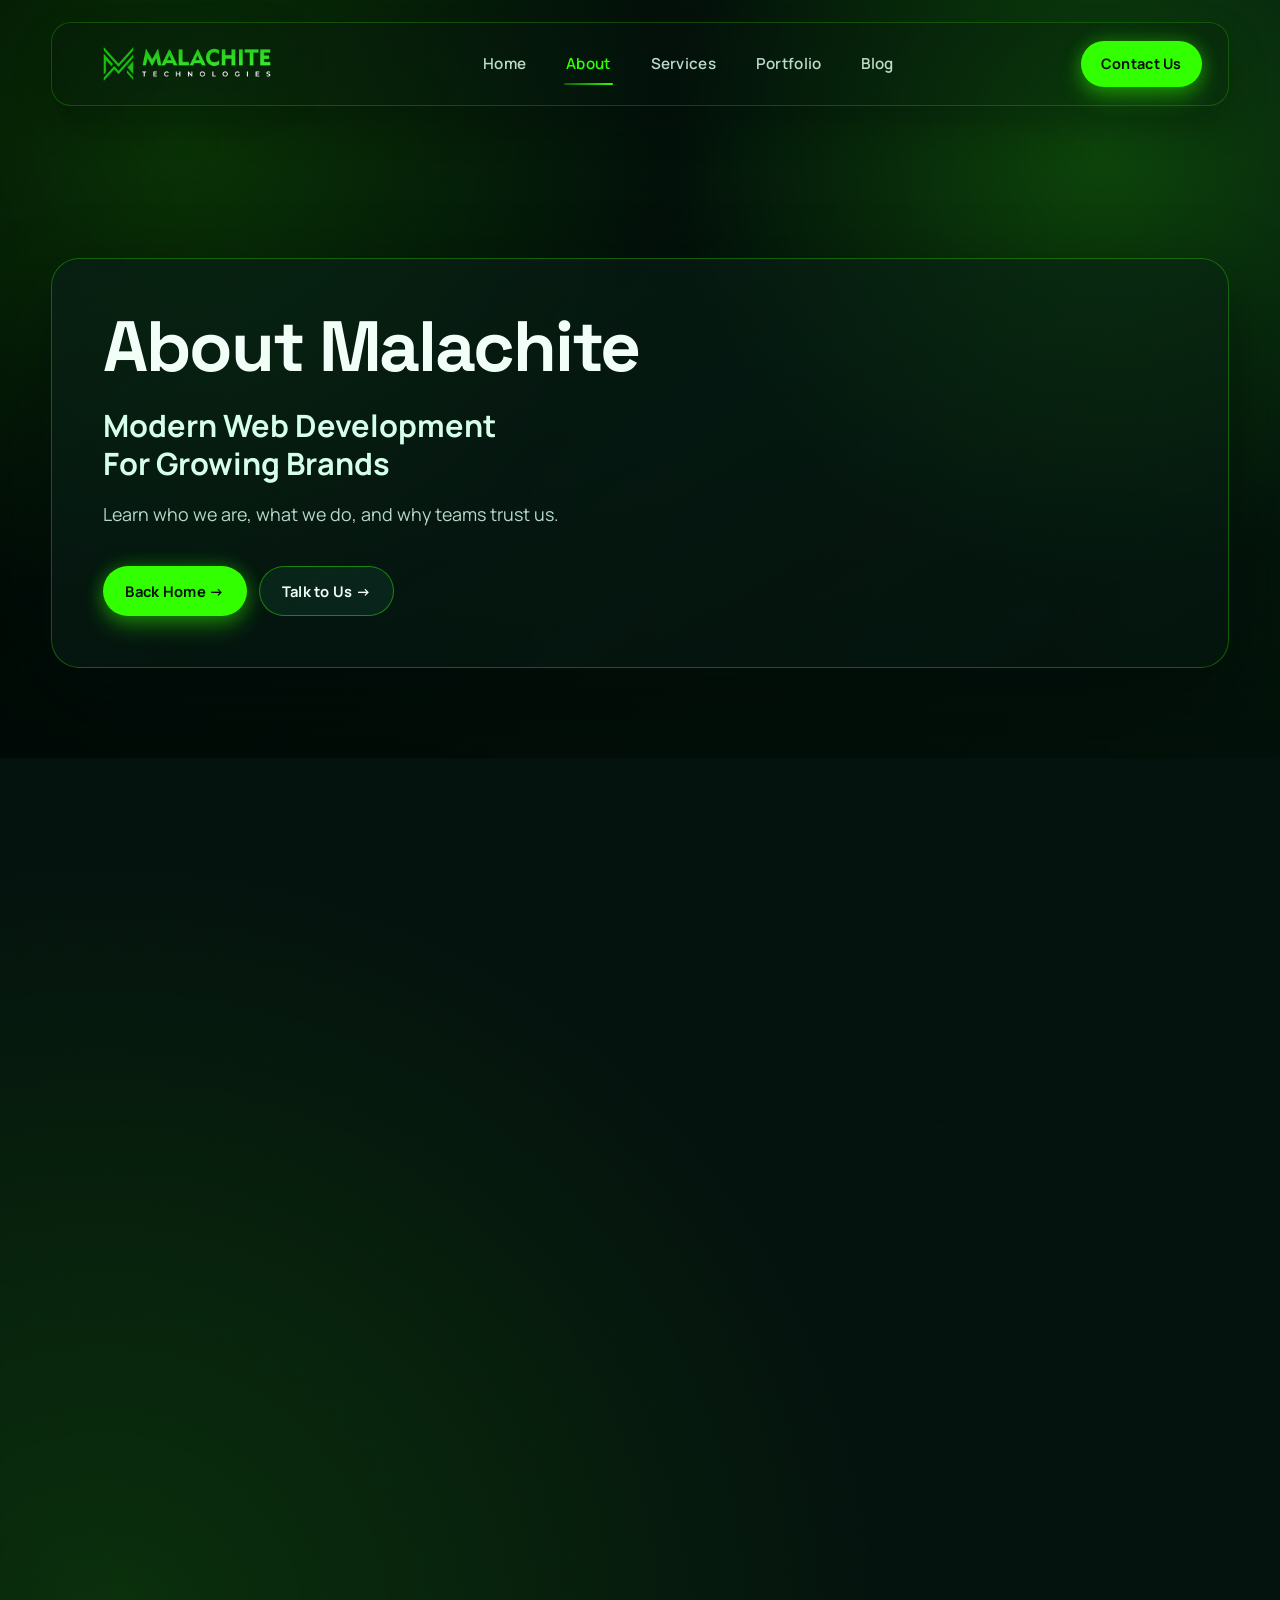
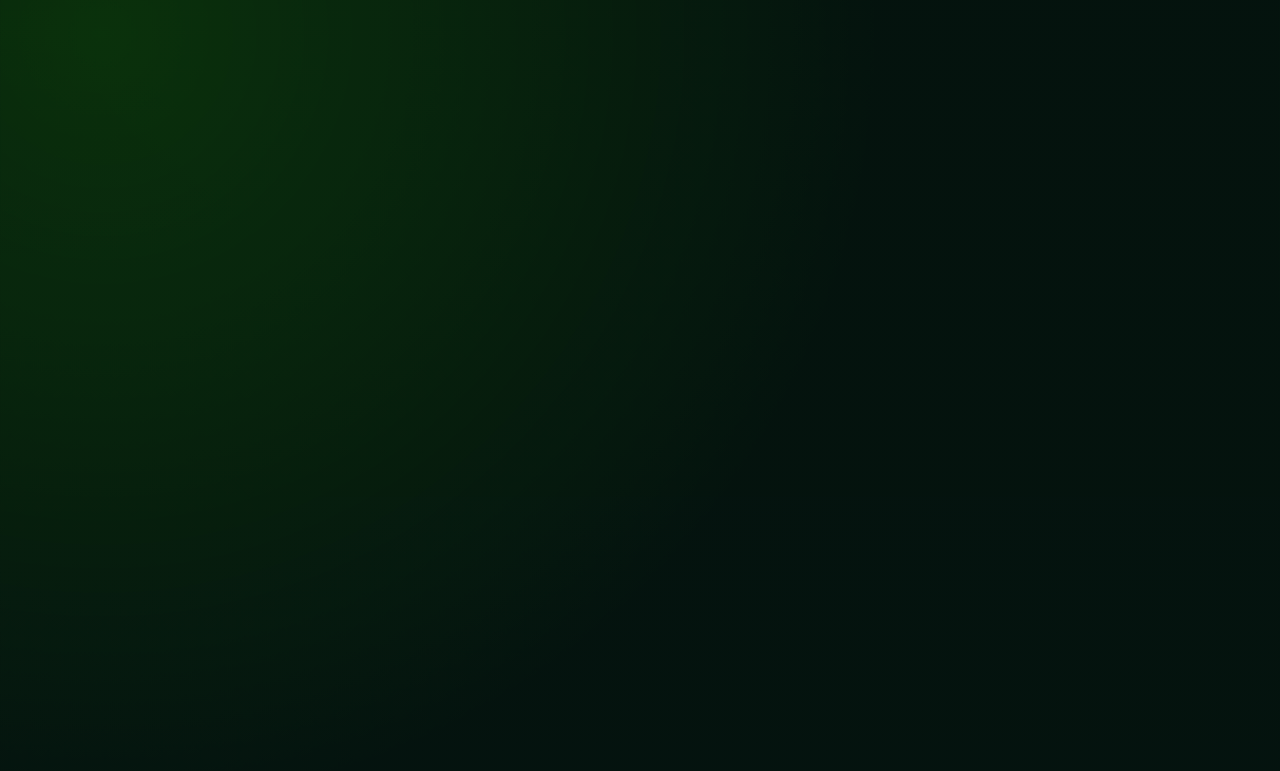
==== commit 128ec98f: "Optimize frontend performance and reduce load overhead" ====
--- a/about.html
+++ b/about.html
@@ -4,10 +4,6 @@
   <meta charset="UTF-8" />
   <meta name="viewport" content="width=device-width, initial-scale=1.0" />
   <title>Malachite Technologies | About</title>
-  <link rel="preconnect" href="https://fonts.googleapis.com">
-  <link rel="preconnect" href="https://fonts.gstatic.com" crossorigin>
-  <link href="https://fonts.googleapis.com/css2?family=Inter:wght@400;500;600;700;800&display=swap" rel="stylesheet" />
-  <link rel="stylesheet" href="https://cdn.jsdelivr.net/gh/devicons/devicon@latest/devicon.min.css">
   <link rel="stylesheet" href="style.css" />
 </head>
 <body class="page-about">
@@ -33,7 +29,7 @@
     <header class="hero-header">
       <div class="container nav-wrap">
         <a href="index.html" class="logo">
-          <img src="asset/img/LOGOVB 1.png" alt="Malachite Technologies Logo" />
+          <img src="asset/img/LOGOVB 1.png" alt="Malachite Technologies Logo" width="262" height="76" loading="eager" fetchpriority="high" decoding="async" />
         </a>
 
         <nav class="desktop-nav" aria-label="Primary Navigation">
@@ -72,7 +68,7 @@
   <div class="container about-container">
     <div class="about-media">
       <div class="about-image-card">
-        <img src="https://images.unsplash.com/photo-1521737604893-d14cc237f11d?auto=format&fit=crop&w=1400&q=80" alt="Our Team" loading="lazy" />
+        <img src="https://images.unsplash.com/photo-1521737604893-d14cc237f11d?auto=format&fit=crop&w=1100&q=65" alt="Our Team" loading="lazy" decoding="async" />
         <div class="about-floating-card">
           <span class="about-floating-number">12+</span>
           <span class="about-floating-text">Years of Digital Growth</span>
@@ -91,6 +87,21 @@
         We help businesses grow with smart SEO, performance marketing, content strategy,
         and white label solutions designed for long-term results.
       </p>
+
+      <div class="about-pillars">
+        <article class="about-pillar">
+          <h3>Mission</h3>
+          <p>
+            To build reliable, high-impact digital systems that help businesses improve visibility, leads, and customer trust.
+          </p>
+        </article>
+        <article class="about-pillar">
+          <h3>Vision</h3>
+          <p>
+            To be recognized as a premium global technology partner known for strategic clarity, elegant execution, and measurable outcomes.
+          </p>
+        </article>
+      </div>
 
       <div class="about-features">
         <div class="about-feature">
@@ -146,7 +157,7 @@
     <div class="footer-main footer-main-compact">
       <div class="footer-brand-block">
         <a href="index.html" class="footer-logo-image-link" aria-label="Malachite Technologies Home">
-          <img src="asset/img/mlckinew.png" alt="Malachite Technologies" class="footer-logo-image" loading="lazy" />
+          <img src="asset/img/mlckinew.png" alt="Malachite Technologies" class="footer-logo-image" loading="lazy" decoding="async" />
         </a>
 
         <p class="footer-brand-description">We bring over 5+ years of industry experience, delivering end-to-end IT solutions through a team of skilled professionals focused on quality, innovation, and results.</p>
@@ -220,9 +231,11 @@
   </div>
 </footer>
 
-<script src="main.js"></script>
+<script src="main.js" defer></script>
 </body>
 </html>
 
 
 
+
+
--- a/style.css
+++ b/style.css
@@ -1,18 +1,27 @@
-html {
-  margin: 0;
-  padding: 0;
-  width: 100%;
-  overflow-x: hidden;
-  overflow-y: auto;
-}
-
-body {
-  margin: 0;
-  padding: 0;
-  width: 100%;
-  min-height: 100vh;
-  overflow-x: hidden;
-  overflow-y: hidden;
+@import url("https://fonts.googleapis.com/css2?family=Manrope:wght@400;500;600;700;800&family=Space+Grotesk:wght@500;600;700&display=swap");
+
+:root {
+  --bg-900: #020d09;
+  --bg-850: #04130e;
+  --bg-800: #051b14;
+  --bg-700: #07251b;
+  --bg-600: #0a3426;
+  --card-bg: rgba(11, 32, 24, 0.6);
+  --card-bg-strong: rgba(10, 34, 24, 0.78);
+  --glass-stroke: rgba(50, 255, 0, 0.22);
+  --text-primary: #f2fff8;
+  --text-secondary: #b7d9c9;
+  --text-muted: #8bb4a0;
+  --accent: #32ff00;
+  --accent-bright: #32ff00;
+  --accent-dark: #20d800;
+  --shadow-lg: 0 28px 70px rgba(1, 12, 8, 0.62);
+  --shadow-card: 0 16px 34px rgba(2, 14, 10, 0.46);
+  --radius-lg: 28px;
+  --radius-md: 20px;
+  --radius-sm: 14px;
+  --container: 1240px;
+  --section-pad: clamp(78px, 8vw, 130px);
 }
 
 * {
@@ -21,106 +30,142 @@
   box-sizing: border-box;
 }
 
-html,
+html {
+  width: 100%;
+  overflow-x: clip;
+  scroll-behavior: smooth;
+}
+
 body {
-  margin: 0;
-  padding: 0;
-}
-:root {
-  --bg-dark: #050505;
-  --bg-black: #0a0a0a;
-  --text-white: #ffffff;
-  --text-light: #d7d7d7;
-  --green: #22d161;
-  --green-dark: #17b552;
-  --border-soft: rgba(255, 255, 255, 0.14);
-}
-
-html {
-  scroll-behavior: smooth;
-}
-
-body {
-  font-family: "Inter", sans-serif;
-  background: #fff;
-  color: #111;
-}
-* {
-  margin: 0;
-  padding: 0;
-  box-sizing: border-box;
-}
-
-body {
-  font-family: "Inter", sans-serif;
-  background: #fff;
-  color: #111;
+  min-height: 100vh;
+  font-family: "Manrope", sans-serif;
+  color: var(--text-primary);
+  background:
+    radial-gradient(circle at 12% 8%, rgba(50, 255, 0, 0.16), transparent 28%),
+    radial-gradient(circle at 82% 18%, rgba(50, 255, 0, 0.18), transparent 30%),
+    radial-gradient(circle at 50% 100%, rgba(34, 112, 80, 0.22), transparent 42%),
+    linear-gradient(165deg, #020e09 2%, #051f16 40%, #061a14 72%, #03110d 100%);
+  line-height: 1.65;
+  overflow-x: clip;
+  position: relative;
+}
+
+body::before,
+body::after {
+  content: "";
+  position: fixed;
+  width: 420px;
+  height: 420px;
+  border-radius: 50%;
+  pointer-events: none;
+  z-index: -1;
+  filter: blur(46px);
+  opacity: 0.34;
+  animation: orbFloat 16s ease-in-out infinite;
+}
+
+body::before {
+  left: -190px;
+  top: 14vh;
+  background: radial-gradient(circle, rgba(50, 255, 0, 0.55), rgba(42, 107, 76, 0.1) 64%);
+}
+
+body::after {
+  right: -200px;
+  top: 52vh;
+  background: radial-gradient(circle, rgba(50, 255, 0, 0.56), rgba(16, 62, 42, 0.06) 70%);
+  animation-delay: -7s;
+}
+
+a {
+  color: inherit;
+  text-decoration: none;
+}
+
+img,
+video,
+iframe {
+  width: 100%;
+  max-width: 100%;
+  display: block;
+}
+
+::selection {
+  color: #02110a;
+  background: rgba(50, 255, 0, 0.9);
 }
 
 .container {
-  width: 100%;
-  max-width: 1600px;
+  width: min(92%, var(--container));
   margin: 0 auto;
-  padding: 0 24px;
-}
-
-/* top bars */
+}
+
 .top-contact-bar {
-  background: #000;
+  border-bottom: 1px solid rgba(50, 255, 0, 0.18);
+  background: rgba(3, 16, 12, 0.72);
+  backdrop-filter: blur(12px);
+  position: relative;
+  z-index: 20;
+}
+
+.top-contact-wrap {
+  min-height: 56px;
+  display: flex;
+  align-items: center;
+  justify-content: center;
+  flex-wrap: wrap;
+  gap: 10px;
   padding: 10px 0;
-  border-bottom: 1px solid rgba(255, 255, 255, 0.08);
-}
-
-.top-contact-wrap {
-  display: flex;
-  justify-content: center;
-  align-items: center;
-  gap: 18px;
-  flex-wrap: wrap;
 }
 
 .contact-pill {
-  color: #fff;
-  border: 1px solid rgba(255, 255, 255, 0.14);
-  padding: 10px 22px;
+  border: 1px solid rgba(50, 255, 0, 0.22);
+  background: rgba(16, 55, 39, 0.42);
+  color: var(--text-secondary);
   border-radius: 999px;
-  font-size: 15px;
+  padding: 8px 16px;
+  font-size: 0.84rem;
   font-weight: 600;
-  line-height: 1;
-  background: rgba(255, 255, 255, 0.02);
+  letter-spacing: 0.01em;
+  transition: transform 0.28s ease, border-color 0.28s ease, color 0.28s ease;
+}
+
+.contact-pill:hover {
+  color: var(--accent-bright);
+  border-color: rgba(50, 255, 0, 0.6);
+  transform: translateY(-2px);
 }
 
 .announcement-bar {
-  display: none !important;
-  background: #070707;
-  color: #fff;
+  border-bottom: 1px solid rgba(50, 255, 0, 0.14);
+  background: rgba(5, 25, 18, 0.66);
+  color: var(--text-muted);
   text-align: center;
-  padding: 12px 16px;
-  font-size: 16px;
-  font-weight: 500;
+  padding: 12px 0;
+  font-size: 0.88rem;
+  letter-spacing: 0.03em;
 }
 
 .announcement-bar span {
-  color: #ff2f2f;
+  color: var(--accent-bright);
   font-weight: 700;
 }
 
-/* HERO */
 .hero-section {
   position: relative;
-  width: 100%;
-  min-height: 650px;
-  height: 650px;
+  min-height: clamp(650px, 96vh, 920px);
+  isolation: isolate;
   overflow: hidden;
+  padding-bottom: clamp(52px, 7vw, 96px);
 }
 
 .hero-bg {
   position: absolute;
   inset: 0;
   background:
-    linear-gradient(rgba(0, 0, 0, 0.46), rgba(0, 0, 0, 0.46)),
-    url("https://images.unsplash.com/photo-1460925895917-afdab827c52f?auto=format&fit=crop&w=2000&q=80") center center / cover no-repeat;
-  z-index: 1;
+    linear-gradient(130deg, rgba(1, 9, 6, 0.92) 7%, rgba(5, 26, 18, 0.76) 42%, rgba(5, 23, 17, 0.92) 92%),
+    url("https://images.unsplash.com/photo-1535223289827-42f1e9919769?auto=format&fit=crop&w=1600&q=65") center / cover no-repeat;
+  transform: scale(1.03);
 }
 
 .hero-video {
@@ -129,1303 +174,1951 @@
   width: 100%;
   height: 100%;
   object-fit: cover;
-  display: block;
-  filter: blur(2px);
-  transform: scale(1.02);
+  filter: saturate(1.2) contrast(1.03) brightness(0.58);
 }
 
 .hero-overlay {
   position: absolute;
   inset: 0;
-  background: linear-gradient(
-    90deg,
-    rgba(0, 0, 0, 0.28) 0%,
-    rgba(0, 0, 0, 0.18) 18%,
-    rgba(0, 0, 0, 0.12) 50%,
-    rgba(0, 0, 0, 0.18) 82%,
-    rgba(0, 0, 0, 0.28) 100%
-  );
-  z-index: 2;
-}
-
-/* navbar inside hero */
+  background:
+    radial-gradient(circle at 14% 18%, rgba(50, 255, 0, 0.16), transparent 38%),
+    radial-gradient(circle at 86% 20%, rgba(50, 255, 0, 0.2), transparent 34%),
+    linear-gradient(180deg, rgba(0, 0, 0, 0.12), rgba(1, 7, 5, 0.7));
+}
+
 .hero-header {
   position: relative;
-  z-index: 5;
-  width: 100%;
+  z-index: 30;
+  padding-top: clamp(18px, 2.8vw, 32px);
 }
 
 .nav-wrap {
-  min-height: 92px;
+  min-height: 82px;
+  padding: 10px 14px 10px 20px;
+  border-radius: 20px;
+  border: 1px solid rgba(50, 255, 0, 0.26);
+  background: rgba(8, 29, 20, 0.56);
+  backdrop-filter: blur(12px);
+  box-shadow: 0 14px 40px rgba(2, 18, 12, 0.42);
   display: flex;
   align-items: center;
-  justify-content: space-between;
-  gap: 20px;
-  padding: 8px 0;
+  gap: 16px;
 }
 
 .logo {
+  display: inline-flex;
+  align-items: center;
+  flex-shrink: 0;
+}
+
+.logo img {
+  width: clamp(136px, 14vw, 196px);
+  height: auto;
+  filter: drop-shadow(0 10px 26px rgba(4, 17, 12, 0.6));
+}
+
+.desktop-nav {
+  margin-left: auto;
   display: flex;
   align-items: center;
-  flex-shrink: 0;
-}
-
-.logo img {
-  width: 230px;
-  height: auto;
-  display: block;
-  object-fit: contain;
-}
-
-.desktop-nav {
-  flex: 1;
-  display: flex;
-  align-items: center;
-  justify-content: flex-end;
-  gap: 34px;
-  min-width: 0;
-  margin-left: auto;
-  margin-right: 8px;
-}
-
-.desktop-nav > a,
-.company-trigger {
-  color: #fff;
-  font-size: 16px;
+  gap: clamp(12px, 1.8vw, 24px);
+}
+
+.desktop-nav > a {
+  font-size: 0.95rem;
   font-weight: 600;
-  white-space: nowrap;
-  text-decoration: none;
-  letter-spacing: 0.01em;
-}
-
-.desktop-nav > a {
-  transition: color 0.22s ease;
-}
-
-.desktop-nav > a:hover {
-  color: #22d161;
-}
-
-.desktop-nav > a span,
-.company-trigger span {
-  font-size: 10px;
-  margin-left: 4px;
-}
-
-.company-trigger {
-  background: transparent;
-  border: 1px solid transparent;
-  border-radius: 12px 12px 0 0;
-  font-family: inherit;
-  cursor: pointer;
-  display: inline-flex;
-  align-items: center;
-  height: 100%;
-  padding: 0 18px;
-  line-height: 1;
+  color: var(--text-secondary);
   position: relative;
-  transition: background 0.22s ease, color 0.22s ease, border-color 0.22s ease;
-}
-
-.desktop-nav .active-link {
-  color: #22d161;
-}
-
-.company-dropdown {
-  display: flex;
-  align-items: stretch;
-  align-self: stretch;
-  position: static;
-}
-
-.company-mega-menu {
+  padding: 8px 2px;
+  transition: color 0.24s ease;
+}
+
+.desktop-nav > a::after {
+  content: "";
   position: absolute;
   left: 0;
   right: 0;
-  top: 100%;
-  width: 100%;
-  padding: 12px 24px 16px;
-  border-top: 1px solid rgba(255, 255, 255, 0.15);
-  border-bottom: 1px solid rgba(17, 24, 39, 0.08);
-  background: #eef0f3;
-  box-shadow: 0 10px 26px rgba(15, 23, 42, 0.14);
-  opacity: 0;
-  visibility: hidden;
-  pointer-events: none;
-  transition: opacity 0.18s ease, visibility 0.18s ease;
-  z-index: 60;
-}
-
-.company-mega-shell {
-  width: 100%;
-  max-width: 2040px;
-  margin: 0 auto;
-}
-
-.company-mega-grid {
-  display: grid;
-  grid-template-columns: repeat(5, minmax(0, 1fr));
-  gap: 22px;
-}
-
-.company-dropdown:hover .company-mega-menu,
-.company-dropdown:focus-within .company-mega-menu,
-.company-dropdown.open .company-mega-menu {
-  opacity: 1;
-  visibility: visible;
-  pointer-events: auto;
-}
-
-.company-dropdown:hover .company-trigger,
-.company-dropdown:focus-within .company-trigger,
-.company-dropdown.open .company-trigger {
-  color: #3b4653;
-  background: #e4e8ee;
-  border-color: rgba(49, 61, 74, 0.24);
-  border-bottom-color: transparent;
-}
-
-.company-dropdown:hover .company-trigger span,
-.company-dropdown:focus-within .company-trigger span,
-.company-dropdown.open .company-trigger span {
-  transform: rotate(180deg);
-}
-
-.company-trigger span {
-  transition: transform 0.2s ease;
-}
-
-.company-card {
-  display: flex;
-  flex-direction: column;
-  text-decoration: none;
-  color: #111827;
-}
-
-.company-card-image {
-  display: block;
-  width: 100%;
-  aspect-ratio: 1.18 / 1;
-  border-radius: 24px;
-  overflow: hidden;
-  background-size: cover;
-  background-position: center;
-  box-shadow: 0 6px 18px rgba(15, 23, 42, 0.12);
-  transform-origin: center;
-  transition: transform 0.24s ease, box-shadow 0.24s ease;
-}
-
-.company-card-title {
-  display: block;
-  margin-top: 9px;
-  padding-bottom: 2px;
-  text-align: center;
-  font-size: 15px;
-  font-weight: 600;
-  line-height: 1.3;
-  color: #243244;
-  transition: color 0.24s ease;
-}
-
-.company-card:hover .company-card-image {
-  transform: translateY(-3px) scale(1.02);
-  box-shadow: 0 12px 24px rgba(15, 23, 42, 0.16);
-}
-
-.company-card:hover .company-card-title {
-  color: #111827;
-}
-
-.company-about {
-  background-image: url("https://images.unsplash.com/photo-1521737604893-d14cc237f11d?auto=format&fit=crop&w=1200&q=80");
-}
-
-.company-life {
-  background-image: url("https://images.unsplash.com/photo-1529156069898-49953e39b3ac?auto=format&fit=crop&w=1200&q=80");
-}
-
-.company-careers {
-  background-image: url("https://images.unsplash.com/photo-1515168833906-d2a3b82b302a?auto=format&fit=crop&w=1200&q=80");
-}
-
-.company-customers {
-  background-image: url("https://images.unsplash.com/photo-1560250097-0b93528c311a?auto=format&fit=crop&w=1200&q=80");
-}
-
-.company-edge {
-  background-image: url("https://images.unsplash.com/photo-1522202176988-66273c2fd55f?auto=format&fit=crop&w=1200&q=80");
+  bottom: 0;
+  height: 2px;
+  border-radius: 999px;
+  transform: scaleX(0);
+  transform-origin: left center;
+  background: linear-gradient(90deg, rgba(50, 255, 0, 0.3), rgba(50, 255, 0, 1));
+  transition: transform 0.24s ease;
+}
+
+.desktop-nav > a:hover,
+.desktop-nav > a.nav-active {
+  color: var(--accent-bright);
+}
+
+.desktop-nav > a:hover::after,
+.desktop-nav > a.nav-active::after {
+  transform: scaleX(1);
 }
 
 .header-actions {
   display: flex;
   align-items: center;
-  gap: 12px;
-  flex-shrink: 0;
+  gap: 10px;
 }
 
 .contact-btn {
-  background: #f3ad18;
-  color: #111;
-  font-weight: 700;
-  font-size: 18px;
-  padding: 16px 28px;
-  border-radius: 6px;
   display: inline-flex;
   align-items: center;
   justify-content: center;
-  text-decoration: none;
-  white-space: nowrap;
+  gap: 8px;
+  padding: 11px 20px;
+  border-radius: 999px;
+  font-weight: 700;
+  font-size: 0.9rem;
+  letter-spacing: 0.02em;
+  color: #03110a;
+  background: linear-gradient(140deg, #32ff00 0%, #2cff12 52%, #20d800 100%);
+  box-shadow: 0 12px 24px rgba(50, 255, 0, 0.3);
+  transition: transform 0.26s ease, box-shadow 0.26s ease;
+}
+
+.contact-btn:hover {
+  transform: translateY(-3px);
+  box-shadow: 0 20px 32px rgba(50, 255, 0, 0.38);
 }
 
 .menu-toggle {
   display: none;
-  background: transparent;
-  border: none;
-  color: #fff;
-  font-size: 30px;
+  width: 46px;
+  height: 46px;
+  border-radius: 14px;
+  border: 1px solid rgba(50, 255, 0, 0.33);
+  background: rgba(18, 63, 44, 0.62);
+  color: var(--text-primary);
+  font-size: 1.35rem;
+  line-height: 1;
   cursor: pointer;
+  transition: border-color 0.24s ease, transform 0.24s ease;
+}
+
+.menu-toggle:hover {
+  border-color: rgba(50, 255, 0, 0.62);
+  transform: translateY(-2px);
 }
 
 .mobile-menu {
-  display: none;
-  background: rgba(10, 10, 10, 0.96);
-  padding: 16px 24px 22px;
-  border-top: 1px solid rgba(255, 255, 255, 0.12);
+  width: min(92%, 540px);
+  margin: 10px auto 0;
+  border-radius: 18px;
+  border: 1px solid rgba(50, 255, 0, 0.24);
+  background: rgba(8, 32, 22, 0.92);
+  backdrop-filter: blur(10px);
+  box-shadow: var(--shadow-card);
+  padding: 16px;
+  display: grid;
+  gap: 4px;
+  opacity: 0;
+  transform: translateY(-16px);
+  pointer-events: none;
+  transition: opacity 0.24s ease, transform 0.24s ease;
+}
+
+.mobile-menu.active {
+  opacity: 1;
+  transform: translateY(0);
+  pointer-events: auto;
 }
 
 .mobile-menu a {
-  color: #fff;
-  font-size: 16px;
+  padding: 10px 12px;
+  border-radius: 10px;
+  color: var(--text-secondary);
   font-weight: 600;
-  text-decoration: none;
-  line-height: 1.4;
-}
-
-.mobile-menu .contact-btn {
-  margin-top: 8px;
-  align-self: flex-start;
-}
-
-.mobile-menu.active {
-  display: flex;
-  flex-direction: column;
-  gap: 14px;
-}
-
-/* hero content */
+  transition: background 0.2s ease, color 0.2s ease;
+}
+
+.mobile-menu a:hover,
+.mobile-menu a.nav-active {
+  color: var(--accent-bright);
+  background: rgba(50, 255, 0, 0.13);
+}
+
+.mobile-contact-btn {
+  margin-top: 6px;
+  color: #03110a !important;
+}
+
+.mobile-contact-btn:hover {
+  color: #f7fff9 !important;
+}
+
 .hero-content {
   position: relative;
-  z-index: 4;
-  max-width: 1420px;
-  height: calc(650px - 92px);
-  margin: 0 auto;
+  z-index: 10;
+  width: min(92%, 1180px);
+  margin: clamp(46px, 9vh, 120px) auto 0;
+  padding: clamp(28px, 4vw, 54px);
+  border-radius: var(--radius-lg);
+  border: 1px solid rgba(50, 255, 0, 0.3);
+  background: linear-gradient(148deg, rgba(8, 30, 22, 0.72), rgba(7, 26, 20, 0.36));
+  backdrop-filter: blur(10px);
+  box-shadow: var(--shadow-lg);
+}
+
+.hero-content.animate-in {
+  animation: heroRise 1s ease-out;
+}
+
+.hero-title-white {
+  font-family: "Space Grotesk", sans-serif;
+  font-size: clamp(2rem, 5.7vw, 4.45rem);
+  line-height: 1.04;
+  letter-spacing: -0.03em;
+  max-width: 13ch;
+  text-wrap: balance;
+}
+
+.hero-title-accent {
+  margin-top: clamp(14px, 2vw, 22px);
+  max-width: 22ch;
+  font-size: clamp(1.12rem, 2.4vw, 2rem);
+  line-height: 1.24;
+  font-weight: 700;
+  color: #d5ffea;
+  text-wrap: pretty;
+}
+
+.hero-subtext {
+  margin-top: 18px;
+  max-width: 62ch;
+  color: var(--text-secondary);
+  font-size: clamp(0.98rem, 1.4vw, 1.16rem);
+}
+
+.hero-buttons {
+  margin-top: clamp(22px, 3.8vw, 36px);
   display: flex;
-  flex-direction: column;
+  flex-wrap: wrap;
+  gap: 12px;
+}
+
+.btn {
+  display: inline-flex;
   align-items: center;
   justify-content: center;
+  border-radius: 999px;
+  padding: 12px 22px;
+  font-size: 0.92rem;
+  font-weight: 700;
+  letter-spacing: 0.02em;
+  transition: transform 0.25s ease, box-shadow 0.25s ease, border-color 0.25s ease, color 0.25s ease;
+}
+
+.btn-accent {
+  color: #000000;
+  border: none;
+  background: #32ff00;
+  box-shadow: 0 10px 22px rgba(50, 255, 0, 0.34), 0 0 18px rgba(50, 255, 0, 0.28);
+}
+
+.btn-accent:hover {
+  transform: translateY(-3px);
+  background: linear-gradient(135deg, #32ff00, #20d800);
+  box-shadow: 0 16px 30px rgba(50, 255, 0, 0.44), 0 0 26px rgba(50, 255, 0, 0.4);
+}
+
+.btn-white {
+  color: var(--text-primary);
+  border: 1px solid rgba(50, 255, 0, 0.44);
+  background: rgba(15, 53, 37, 0.52);
+}
+
+.btn-white:hover {
+  color: var(--accent-bright);
+  border-color: rgba(50, 255, 0, 0.76);
+  transform: translateY(-3px);
+}
+
+body:not(.page-home) .hero-section {
+  min-height: clamp(530px, 80vh, 700px);
+}
+
+.page-about .hero-bg {
+  background:
+    linear-gradient(126deg, rgba(1, 8, 6, 0.94), rgba(8, 35, 25, 0.8)),
+    url("https://images.unsplash.com/photo-1522071820081-009f0129c71c?auto=format&fit=crop&w=1600&q=65") center / cover no-repeat;
+}
+
+.page-services .hero-bg {
+  background:
+    linear-gradient(126deg, rgba(1, 8, 6, 0.94), rgba(8, 35, 25, 0.8)),
+    url("https://images.unsplash.com/photo-1460925895917-afdab827c52f?auto=format&fit=crop&w=1600&q=65") center / cover no-repeat;
+}
+
+.page-portfolio .hero-bg {
+  background:
+    linear-gradient(126deg, rgba(1, 8, 6, 0.94), rgba(8, 35, 25, 0.8)),
+    url("https://images.unsplash.com/photo-1504384308090-c894fdcc538d?auto=format&fit=crop&w=1600&q=65") center / cover no-repeat;
+}
+
+.page-blog .hero-bg {
+  background:
+    linear-gradient(126deg, rgba(1, 8, 6, 0.94), rgba(8, 35, 25, 0.8)),
+    url("https://images.unsplash.com/photo-1517245386807-bb43f82c33c4?auto=format&fit=crop&w=1600&q=65") center / cover no-repeat;
+}
+
+.page-contact .hero-bg,
+.page-project .hero-bg {
+  background:
+    linear-gradient(126deg, rgba(1, 8, 6, 0.94), rgba(8, 35, 25, 0.8)),
+    url("https://images.unsplash.com/photo-1516321318423-f06f85e504b3?auto=format&fit=crop&w=1600&q=65") center / cover no-repeat;
+}
+
+.page-industries .hero-bg {
+  background:
+    linear-gradient(126deg, rgba(1, 8, 6, 0.94), rgba(8, 35, 25, 0.8)),
+    url("https://images.unsplash.com/photo-1451187580459-43490279c0fa?auto=format&fit=crop&w=1600&q=65") center / cover no-repeat;
+}
+
+.page-faq .hero-bg {
+  background:
+    linear-gradient(126deg, rgba(1, 8, 6, 0.94), rgba(8, 35, 25, 0.8)),
+    url("https://images.unsplash.com/photo-1454165804606-c3d57bc86b40?auto=format&fit=crop&w=1600&q=65") center / cover no-repeat;
+}
+
+.page-stats .hero-bg {
+  background:
+    linear-gradient(126deg, rgba(1, 8, 6, 0.94), rgba(8, 35, 25, 0.8)),
+    url("https://images.unsplash.com/photo-1551288049-bebda4e38f71?auto=format&fit=crop&w=1600&q=65") center / cover no-repeat;
+}
+
+.page-technologies .hero-bg {
+  background:
+    linear-gradient(126deg, rgba(1, 8, 6, 0.94), rgba(8, 35, 25, 0.8)),
+    url("https://images.unsplash.com/photo-1518773553398-650c184e0bb3?auto=format&fit=crop&w=1600&q=65") center / cover no-repeat;
+}
+
+.page-video .hero-bg {
+  background:
+    linear-gradient(126deg, rgba(1, 8, 6, 0.94), rgba(8, 35, 25, 0.8)),
+    url("https://images.unsplash.com/photo-1504384308090-c894fdcc538d?auto=format&fit=crop&w=1600&q=65") center / cover no-repeat;
+}
+
+section {
+  position: relative;
+  padding: var(--section-pad) 0;
+  scroll-margin-top: 80px;
+  isolation: isolate;
+}
+
+body.page-home section:not(.hero-section),
+body:not(.page-home) section:not(:first-of-type) {
+  content-visibility: auto;
+  contain-intrinsic-size: 820px;
+}
+
+section::after {
+  content: "";
+  position: absolute;
+  left: 50%;
+  bottom: -1px;
+  width: min(84%, 980px);
+  height: 1px;
+  transform: translateX(-50%);
+  background: linear-gradient(90deg, transparent, rgba(50, 255, 0, 0.34), transparent);
+  pointer-events: none;
+}
+
+.services-tag,
+.tech-tag,
+.about-tag,
+.faq-tag {
+  display: inline-flex;
+  align-items: center;
+  justify-content: center;
+  gap: 8px;
+  border-radius: 999px;
+  border: 1px solid rgba(50, 255, 0, 0.4);
+  background: rgba(13, 52, 36, 0.44);
+  color: var(--accent-bright);
+  letter-spacing: 0.05em;
+  font-size: 0.78rem;
+  text-transform: uppercase;
+  font-weight: 700;
+  padding: 8px 14px;
+}
+
+.tech-header,
+.services-header,
+.portfolio-header,
+.contact-header,
+.faq-header,
+.industries-header,
+.community-header,
+.who-header,
+.testimonials-header,
+.project-contact-header,
+.stats-header {
+  max-width: 760px;
+  margin: 0 auto;
   text-align: center;
-  padding: 0 24px 24px;
-}
-
-.hero-title-white {
-  max-width: 1100px;
-  color: #fff;
-  font-size: clamp(32px, 3.2vw, 56px); /* REDUCED */
-  font-weight: 800;
-  line-height: 1.15;
-  letter-spacing: -0.5px;
-  margin-bottom: 14px;
-}
-
-.hero-title-accent {
-  max-width: 1100px;
-  color: #ff947a;
-  font-size: clamp(28px, 3vw, 48px); /* REDUCED */
-  font-weight: 800;
-  line-height: 1.2;
-  letter-spacing: -0.5px;
-  margin-bottom: 18px;
-}
-
-.hero-subtext {
-  max-width: 900px;
-  color: #fff;
-  font-size: clamp(15px, 1.2vw, 18px); /* SMALLER */
-  line-height: 1.6;
-  margin-bottom: 22px;
-}
-.hero-buttons {
+}
+
+.tech-header h2,
+.services-header h2,
+.portfolio-header h2,
+.contact-header h2,
+.faq-header h2,
+.industries-header h2,
+.community-header h2,
+.who-header h2,
+.testimonials-header h2,
+.project-contact-header h2,
+.stats-header h2 {
+  margin-top: 14px;
+  font-family: "Space Grotesk", sans-serif;
+  font-size: clamp(1.76rem, 3vw, 3rem);
+  line-height: 1.16;
+  letter-spacing: -0.02em;
+  text-wrap: balance;
+}
+
+.tech-header p,
+.services-header p,
+.portfolio-header p,
+.contact-header p,
+.faq-header p,
+.industries-header p,
+.community-header p,
+.who-header p,
+.testimonials-header p,
+.project-contact-header p,
+.stats-header p {
+  margin-top: 14px;
+  color: var(--text-secondary);
+  font-size: clamp(0.96rem, 1.2vw, 1.08rem);
+}
+
+.tech-section {
+  background:
+    linear-gradient(180deg, rgba(6, 23, 17, 0.36), rgba(7, 23, 18, 0.92)),
+    radial-gradient(circle at 18% 20%, rgba(50, 255, 0, 0.1), transparent 32%);
+}
+
+.tech-carousel {
+  margin-top: clamp(34px, 5vw, 56px);
+  overflow: hidden;
+  padding: 8px 0;
+}
+
+.tech-track {
   display: flex;
-  justify-content: center;
-  align-items: center;
-  gap: 16px;
-  flex-wrap: wrap;
-}
-
-.btn {
-  min-width: 220px;
-  padding: 14px 22px;
-  border-radius: 6px;
-  font-size: 16px; /* REDUCED */
-  font-weight: 500;
-}
-
-.btn-accent {
-  background: #f3ad18;
-  color: #111;
-}
-
-.btn-white {
-  background: #fff;
-  color: #222;
-}
-
-/* brand video */
-.brand-video-section {
-  padding: 78px 0 84px;
-  background: #f2fbf5;
-}
-
-.brand-video-header {
-  text-align: center;
-  max-width: 900px;
-  margin: 0 auto 28px;
-}
-
-.brand-video-header h2 {
-  font-size: clamp(30px, 3.2vw, 52px);
-  line-height: 1.12;
-  font-weight: 800;
-  color: #12241a;
-  margin-bottom: 12px;
-}
-
-.brand-video-header p {
-  color: #4a6656;
-  line-height: 1.7;
-  font-size: 16px;
-}
-
-.brand-video-card {
+  gap: 18px;
+  width: max-content;
+  animation: techMarquee 42s linear infinite;
+}
+
+.tech-carousel:hover .tech-track {
+  animation-play-state: paused;
+}
+
+.tech-card {
+  width: clamp(220px, 23vw, 274px);
+  border-radius: var(--radius-md);
+  border: 1px solid rgba(50, 255, 0, 0.26);
+  background: linear-gradient(160deg, rgba(12, 43, 30, 0.84), rgba(8, 29, 22, 0.84));
+  box-shadow: var(--shadow-card);
+  padding: 22px;
+  display: grid;
+  gap: 14px;
+  transition: transform 0.3s ease, border-color 0.3s ease;
+}
+
+.tech-card:hover {
+  transform: translateY(-8px);
+  border-color: rgba(50, 255, 0, 0.56);
+}
+
+.tech-icon {
+  width: 56px;
+  height: 56px;
+  border-radius: 16px;
+  display: grid;
+  place-items: center;
+  font-size: 1.8rem;
+  background: rgba(50, 255, 0, 0.18);
+  color: #ffffff;
+  border: 1px solid rgba(50, 255, 0, 0.34);
+}
+
+.tech-icon i,
+.tech-icon svg {
+  color: #ffffff;
+  filter: drop-shadow(0 3px 6px rgba(0, 0, 0, 0.6));
+}
+
+.tech-icon.node i {
   width: 100%;
-  max-width: 1080px;
-  margin: 0 auto;
-  border-radius: 24px;
-  overflow: hidden;
-  border: 1px solid rgba(20, 155, 77, 0.24);
-  box-shadow: 0 18px 40px rgba(16, 55, 33, 0.15);
-}
-
-.brand-video-card iframe {
-  display: block;
-  width: 100%;
-  aspect-ratio: 16 / 9;
-  border: 0;
-}
-
-/* home multipage links */
-.section-links-section {
-  padding: 78px 0 86px;
-  background: #eef9f2;
-}
-
-.section-links-header {
-  text-align: center;
-  max-width: 860px;
-  margin: 0 auto 28px;
-}
-
-.section-links-header h2 {
-  font-size: clamp(30px, 3.1vw, 50px);
-  line-height: 1.14;
-  color: #143124;
-  margin-bottom: 10px;
-}
-
-.section-links-header p {
-  color: #4b6757;
-  line-height: 1.65;
-  font-size: 16px;
-}
-
-.section-links-grid {
-  display: grid;
-  grid-template-columns: repeat(5, minmax(0, 1fr));
-  gap: 14px;
-}
-
-.section-link-card {
-  min-height: 62px;
-  border-radius: 14px;
-  background: #ffffff;
-  border: 1px solid rgba(17, 126, 66, 0.24);
+  height: 100%;
   display: flex;
   align-items: center;
   justify-content: center;
+  font-size: 2.25rem;
+  line-height: 1;
+  color: #ffffff;
+  filter: drop-shadow(0 3px 6px rgba(0, 0, 0, 0.7));
+}
+
+.tech-icon.wordpress { color: #ffffff; }
+.tech-icon.html { color: #ffffff; }
+.tech-icon.css { color: #ffffff; }
+.tech-icon.js { color: #ffffff; }
+.tech-icon.react { color: #ffffff; }
+.tech-icon.php { color: #ffffff; }
+.tech-icon.node { color: #ffffff; }
+.tech-icon.nextjs { color: #ffffff; }
+
+.tech-card h3 {
+  font-size: 1.07rem;
+  font-weight: 700;
+}
+
+.tech-card p {
+  color: var(--text-secondary);
+  font-size: 0.92rem;
+}
+
+.solution-section {
+  position: relative;
+  padding: clamp(86px, 8vw, 122px) 0;
+  background:
+    radial-gradient(circle at 12% 14%, rgba(50, 255, 0, 0.12), transparent 28%),
+    radial-gradient(circle at 84% 18%, rgba(50, 255, 0, 0.1), transparent 30%),
+    linear-gradient(180deg, rgba(5, 20, 15, 0.98) 0%, rgba(3, 14, 10, 0.98) 100%) !important;
+  overflow: hidden;
+}
+
+.solution-section::before {
+  content: "";
+  position: absolute;
+  inset: 0;
+  pointer-events: none;
+  background: repeating-linear-gradient(
+    90deg,
+    rgba(1, 6, 4, 0.34) 0,
+    rgba(1, 6, 4, 0.34) 1px,
+    transparent 1px,
+    transparent 96px
+  );
+  opacity: 0.26;
+}
+
+.solution-wrap {
+  position: relative;
+  z-index: 1;
+}
+
+.solution-head {
+  max-width: 860px;
+  margin: 0 auto;
   text-align: center;
+}
+
+.solution-kicker {
+  font-size: 0.9rem;
   font-weight: 700;
-  color: #145733;
-  padding: 12px 10px;
-  box-shadow: 0 10px 20px rgba(15, 58, 35, 0.08);
-  transition: transform 0.2s ease, box-shadow 0.2s ease, background 0.2s ease;
-}
-
-.section-link-card:hover {
-  transform: translateY(-2px);
-  box-shadow: 0 14px 24px rgba(15, 58, 35, 0.12);
-  background: #ebfff3;
-}
-
-/* logo clients section */
-.clients-section {
-  background: #f3f3f3;
-  padding: 24px 0 0;
-}
-
-.clients-grid {
-  display: grid;
-  grid-template-columns: repeat(7, 1fr);
-  gap: 14px;
-}
-
-.client-card {
-  background: #fff;
-  border-radius: 14px 14px 0 0;
-  min-height: 140px;
+  color: #cde8da;
+  letter-spacing: 0.01em;
+}
+
+.solution-head h2 {
+  margin-top: 10px;
+  color: #f3fff8;
+  font-family: "Space Grotesk", sans-serif;
+  font-size: clamp(2rem, 4vw, 3.35rem);
+  line-height: 1.12;
+}
+
+.solution-layout {
+  margin-top: clamp(34px, 4.4vw, 56px);
+  display: grid;
+  grid-template-columns: minmax(0, 0.88fr) minmax(0, 1.12fr);
+  align-items: center;
+  gap: clamp(28px, 4vw, 54px);
+}
+
+.solution-copy {
+  min-width: 0;
+}
+
+.solution-tag {
+  display: inline-flex;
+  align-items: center;
+  justify-content: center;
+  border-radius: 999px;
+  background: rgba(47, 191, 104, 0.14);
+  border: 1px solid rgba(95, 230, 145, 0.44);
+  color: #76e7a6;
+  font-size: 0.78rem;
+  font-weight: 700;
+  letter-spacing: 0.04em;
+  text-transform: uppercase;
+  padding: 8px 14px;
+}
+
+.solution-copy h3 {
+  margin-top: 16px;
+  color: #eefff6;
+  font-family: "Space Grotesk", sans-serif;
+  font-size: clamp(1.62rem, 2.9vw, 2.5rem);
+  line-height: 1.16;
+  max-width: 18ch;
+  text-wrap: balance;
+}
+
+.solution-copy h3 span {
+  color: #59d68f;
+}
+
+.solution-copy p {
+  margin-top: 18px;
+  max-width: 50ch;
+  color: #b9d5c7;
+  font-size: 1rem;
+  line-height: 1.72;
+}
+
+.solution-btn {
+  margin-top: 24px;
+  display: inline-flex;
+  align-items: center;
+  justify-content: center;
+  font-size: 0.94rem;
+  font-weight: 700;
+  padding: 12px 24px;
+  border-radius: 999px;
+}
+
+.solution-btn span {
+  position: relative;
+  z-index: 1;
+  color: inherit;
+  transition: color 0.34s cubic-bezier(0.22, 1, 0.36, 1);
+}
+
+.solution-network {
+  position: relative;
+  width: min(100%, 640px);
+  height: clamp(320px, 38vw, 420px);
+  min-height: 320px;
+  margin: 0 auto;
+  border-radius: 26px;
+  background:
+    radial-gradient(circle at 50% 38%, rgba(50, 255, 0, 0.18), rgba(50, 255, 0, 0.04) 42%, transparent 66%),
+    linear-gradient(180deg, rgba(9, 33, 23, 0.42), rgba(7, 24, 18, 0.36));
+  border: 1px solid rgba(84, 194, 133, 0.2);
+}
+
+@supports (aspect-ratio: 640 / 420) {
+  .solution-network {
+    aspect-ratio: 640 / 420;
+    height: auto;
+    min-height: 0;
+  }
+}
+
+.solution-lines {
+  position: absolute;
+  inset: 0;
+  width: 100%;
+  height: 100%;
+  display: block;
+  pointer-events: none;
+}
+
+.solution-lines path {
+  fill: none !important;
+  stroke-linecap: round;
+  stroke-linejoin: round;
+}
+
+.solution-lines-back path {
+  stroke: rgba(108, 154, 131, 0.12);
+  stroke-width: 1.2;
+}
+
+.solution-lines-main path {
+  stroke: rgba(132, 184, 156, 0.23);
+  stroke-width: 1.6;
+}
+
+.solution-lines-trail path {
+  stroke: rgba(82, 255, 150, 0.4);
+  stroke-width: 2.45;
+  stroke-linecap: round;
+  stroke-linejoin: round;
+  fill: none !important;
+  stroke-dasharray: 42 188;
+  stroke-dashoffset: 0;
+  opacity: 0.62;
+  filter: blur(1px) drop-shadow(0 0 7px rgba(92, 255, 152, 0.34));
+  animation: solutionFlow var(--trail-duration, 14.2s) linear infinite;
+}
+
+.solution-lines-flow path {
+  stroke: rgba(121, 255, 140, 0.98);
+  stroke-width: 2.15;
+  stroke-linecap: round;
+  stroke-linejoin: round;
+  fill: none !important;
+  stroke-dasharray: 18 142;
+  stroke-dashoffset: 0;
+  opacity: 0.98;
+  filter:
+    drop-shadow(0 0 8px rgba(106, 255, 154, 0.54))
+    drop-shadow(0 0 16px rgba(96, 255, 144, 0.42))
+    drop-shadow(0 0 26px rgba(74, 255, 122, 0.24));
+  animation: solutionFlow var(--flow-duration, 11.8s) linear infinite;
+}
+
+.solution-lines-flow path:nth-child(2n) {
+  --flow-duration: 13.1s;
+  animation-delay: -2.8s;
+}
+
+.solution-lines-flow path:nth-child(3n) {
+  --flow-duration: 14.5s;
+  animation-delay: -5.2s;
+}
+
+.solution-lines-flow path:nth-child(2n + 1) {
+  opacity: 0.9;
+}
+
+.solution-lines-trail path:nth-child(2n) {
+  --trail-duration: 15.6s;
+  animation-delay: -3.6s;
+}
+
+.solution-lines-trail path:nth-child(3n) {
+  --trail-duration: 17.2s;
+  animation-delay: -6.3s;
+}
+
+.solution-lines-flow-secondary path {
+  stroke: rgba(168, 255, 191, 0.88);
+  stroke-width: 1.9;
+  stroke-linecap: round;
+  stroke-linejoin: round;
+  fill: none !important;
+  stroke-dasharray: 10 38 12 230;
+  stroke-dashoffset: 0;
+  opacity: 0.54;
+  filter:
+    drop-shadow(0 0 8px rgba(132, 255, 170, 0.42))
+    drop-shadow(0 0 18px rgba(132, 255, 170, 0.3));
+  animation:
+    solutionFlow var(--double-duration, 16.8s) linear infinite,
+    solutionDoubleBlink 6.4s ease-in-out infinite;
+}
+
+.solution-lines-flow-secondary path:nth-child(2n) {
+  --double-duration: 18.6s;
+  animation-delay: -4.2s, -2.8s;
+}
+
+.solution-lines-flow-secondary path:nth-child(3n) {
+  --double-duration: 20.4s;
+  animation-delay: -8.3s, -4.9s;
+}
+
+.solution-core {
+  position: absolute;
+  left: 50%;
+  top: 35%;
+  transform: translate(-50%, -50%);
+  min-width: 196px;
+  text-align: center;
+  border-radius: 999px;
+  border: 1px solid rgba(56, 184, 102, 0.52);
+  background: linear-gradient(145deg, rgba(12, 77, 44, 0.94), rgba(8, 59, 34, 0.94));
+  color: #f6fff9;
+  font-family: "Space Grotesk", sans-serif;
+  font-size: clamp(1.32rem, 2.4vw, 1.95rem);
+  font-weight: 700;
+  letter-spacing: 0.01em;
+  padding: 14px 30px;
+  box-shadow: 0 0 24px rgba(56, 184, 102, 0.34), 0 0 54px rgba(56, 184, 102, 0.2);
+  z-index: 2;
+  animation: solutionCoreFloat 7.8s ease-in-out infinite;
+  will-change: transform;
+}
+
+.solution-core::before {
+  content: "";
+  position: absolute;
+  inset: -22px;
+  z-index: -1;
+  border-radius: 999px;
+  background: radial-gradient(circle, rgba(90, 255, 140, 0.35), rgba(90, 255, 140, 0.08) 58%, transparent 74%);
+  filter: blur(12px);
+  opacity: 0.7;
+  animation: solutionCorePulse 8.4s ease-in-out infinite;
+}
+
+.solution-node {
+  --hover-scale: 1;
+  position: absolute;
+  width: 64px;
+  height: 64px;
+  transform: translate(-50%, -50%) scale(var(--hover-scale));
+  border-radius: 50%;
+  display: grid;
+  place-items: center;
+  background: #ffffff;
+  border: 2px solid rgba(42, 146, 90, 0.4);
+  box-shadow: 0 10px 26px rgba(18, 61, 41, 0.16);
+  color: #1f8b57;
+  font-size: 1.75rem;
+  z-index: 3;
+  animation: solutionNodeFloat var(--float-duration, 8.8s) ease-in-out infinite;
+  animation-delay: var(--float-delay, 0s);
+  transition: box-shadow 0.28s ease, filter 0.28s ease;
+  will-change: transform;
+}
+
+.solution-node::after {
+  content: "";
+  position: absolute;
+  inset: -8px;
+  border-radius: 50%;
+  border: 1px solid rgba(145, 255, 189, 0.85);
+  box-shadow:
+    0 0 12px rgba(110, 255, 170, 0.42),
+    0 0 22px rgba(110, 255, 170, 0.24);
+  opacity: 0;
+  transform: scale(0.72);
+  pointer-events: none;
+  animation: nodeSignalPulse var(--signal-duration, 12.4s) ease-out infinite;
+  animation-delay: var(--signal-delay, -1.8s);
+}
+
+.solution-node:hover {
+  --hover-scale: 1.08;
+  filter: brightness(1.03);
+  box-shadow: 0 14px 30px rgba(18, 61, 41, 0.24), 0 0 18px rgba(106, 255, 154, 0.26);
+}
+
+.solution-node i {
+  line-height: 1;
+}
+
+.node-react {
+  left: 19%;
+  top: 41%;
+  --drift-x: -3px;
+  --drift-y: -6px;
+  --float-duration: 9.2s;
+  --float-delay: -0.8s;
+  --signal-duration: 11.8s;
+  --signal-delay: -0.2s;
+}
+
+.node-wordpress {
+  left: 16%;
+  top: 58%;
+  --drift-x: -4px;
+  --drift-y: 5px;
+  --float-duration: 10.4s;
+  --float-delay: -2.1s;
+  --signal-duration: 13.1s;
+  --signal-delay: -2.8s;
+}
+
+.node-nodejs {
+  left: 28%;
+  top: 78%;
+  --drift-x: -2px;
+  --drift-y: 7px;
+  --float-duration: 11.6s;
+  --float-delay: -4.2s;
+  --signal-duration: 14.5s;
+  --signal-delay: -5.2s;
+}
+
+.node-php {
+  left: 81%;
+  top: 41%;
+  --drift-x: 3px;
+  --drift-y: -5px;
+  --float-duration: 9.6s;
+  --float-delay: -1.4s;
+  --signal-duration: 12.3s;
+  --signal-delay: -1.4s;
+}
+
+.node-html {
+  left: 84%;
+  top: 58%;
+  --drift-x: 4px;
+  --drift-y: 5px;
+  --float-duration: 10.8s;
+  --float-delay: -3.2s;
+  --signal-duration: 13.6s;
+  --signal-delay: -3.9s;
+}
+
+.node-css {
+  left: 72%;
+  top: 78%;
+  --drift-x: 2px;
+  --drift-y: 7px;
+  --float-duration: 11.2s;
+  --float-delay: -5s;
+  --signal-duration: 14.9s;
+  --signal-delay: -6.2s;
+}
+
+.node-js {
+  left: 50%;
+  top: 83%;
+  --drift-x: 0px;
+  --drift-y: 8px;
+  --float-duration: 10s;
+  --float-delay: -2.7s;
+  --signal-duration: 12.8s;
+  --signal-delay: -4.4s;
+}
+
+.node-react i { color: #36c5f0; }
+.node-wordpress i { color: #21759b; }
+.node-nodejs i { color: #4caf50; }
+.node-php i { color: #777bb3; }
+.node-html i { color: #f47f20; }
+.node-css i { color: #2563eb; }
+.node-js i { color: #d5b307; }
+
+@keyframes solutionCoreFloat {
+  0%,
+  100% {
+    transform: translate(-50%, -50%) translateY(0);
+  }
+  50% {
+    transform: translate(-50%, -50%) translateY(-5px);
+  }
+}
+
+@keyframes solutionCorePulse {
+  0%,
+  100% {
+    transform: scale(0.98);
+    opacity: 0.58;
+  }
+  50% {
+    transform: scale(1.05);
+    opacity: 0.86;
+  }
+}
+
+@keyframes solutionNodeFloat {
+  0%,
+  100% {
+    transform: translate(-50%, -50%) translate(0, 0) scale(var(--hover-scale, 1));
+  }
+  50% {
+    transform: translate(-50%, -50%) translate(var(--drift-x, 0px), var(--drift-y, 0px)) scale(var(--hover-scale, 1));
+  }
+}
+
+@keyframes solutionFlow {
+  from {
+    stroke-dashoffset: 0;
+  }
+  to {
+    stroke-dashoffset: -260;
+  }
+}
+
+@keyframes solutionDoubleBlink {
+  0%,
+  100% {
+    opacity: 0.34;
+  }
+  16%,
+  22%,
+  58%,
+  64% {
+    opacity: 0.82;
+  }
+  36%,
+  80% {
+    opacity: 0.52;
+  }
+}
+
+@keyframes nodeSignalPulse {
+  0%,
+  74% {
+    opacity: 0;
+    transform: scale(0.72);
+  }
+  82% {
+    opacity: 0.35;
+    transform: scale(0.9);
+  }
+  90% {
+    opacity: 0.95;
+    transform: scale(1.02);
+  }
+  100% {
+    opacity: 0;
+    transform: scale(1.32);
+  }
+}
+
+@media (max-width: 1100px) {
+  .solution-layout {
+    grid-template-columns: 1fr;
+    gap: 42px;
+  }
+
+  .solution-copy {
+    max-width: 700px;
+    margin: 0 auto;
+    text-align: center;
+  }
+
+  .solution-copy h3,
+  .solution-copy p {
+    margin-left: auto;
+    margin-right: auto;
+  }
+
+  .solution-btn {
+    margin-left: auto;
+    margin-right: auto;
+  }
+}
+
+@media (max-width: 760px) {
+  .solution-section {
+    padding: clamp(64px, 10vw, 84px) 0;
+  }
+
+  .solution-head h2 {
+    font-size: clamp(1.72rem, 8.8vw, 2.45rem);
+  }
+
+  .solution-copy h3 {
+    font-size: clamp(1.4rem, 7.6vw, 2.02rem);
+  }
+
+  .solution-network {
+    border-radius: 18px;
+  }
+
+  .solution-core {
+    min-width: 164px;
+    font-size: clamp(1.1rem, 5.2vw, 1.45rem);
+    padding: 11px 20px;
+  }
+
+  .solution-node {
+    width: 52px;
+    height: 52px;
+    font-size: 1.35rem;
+  }
+
+  .solution-lines-back path {
+    stroke-width: 1.15;
+  }
+
+  .solution-lines-main path {
+    stroke-width: 1.45;
+  }
+
+  .solution-lines-trail path {
+    stroke-width: 2;
+  }
+
+  .solution-lines-flow path {
+    stroke-width: 1.95;
+  }
+
+  .solution-lines-flow-secondary path {
+    stroke-width: 1.7;
+  }
+}
+
+.about-company-section {
+  position: relative;
+  overflow: hidden;
+  background:
+    radial-gradient(circle at 14% 18%, rgba(50, 255, 0, 0.14), transparent 34%),
+    radial-gradient(circle at 84% 16%, rgba(50, 255, 0, 0.12), transparent 30%),
+    linear-gradient(180deg, rgba(4, 17, 13, 0.98), rgba(3, 14, 10, 0.98));
+}
+
+.about-company-wrap {
+  display: grid;
+  grid-template-columns: minmax(0, 1.05fr) minmax(0, 0.95fr);
+  align-items: center;
+  gap: clamp(24px, 4.2vw, 66px);
+}
+
+.about-company-visual {
+  position: relative;
+  min-height: clamp(500px, 52vw, 620px);
+  border-radius: 34px;
   display: flex;
   align-items: center;
   justify-content: center;
-  padding: 20px;
-}
-
-.client-card img {
-  max-width: 85%;
-  max-height: 70px;
-  object-fit: contain;
-}
-
-/* responsive */
-@media (max-width: 1400px) {
-  .desktop-nav {
-    gap: 20px;
-  }
-
-  .desktop-nav > a,
-  .company-trigger {
-    font-size: 14px;
-  }
-
-  .company-mega-menu {
-    padding: 12px 18px 14px;
-  }
-
-  .company-mega-grid {
-    gap: 18px;
-  }
-
-  .company-card-title {
-    font-size: 14px;
-  }
-
-  .logo img {
-    width: 210px;
-  }
-
-  .contact-btn {
-    font-size: 17px;
-    padding: 15px 24px;
-  }
-}
-
-@media (max-width: 1200px) {
-  .company-mega-grid {
-    grid-template-columns: repeat(3, minmax(0, 1fr));
-    gap: 16px;
-  }
-
-  .hero-section {
-    min-height: 620px;
-    height: 620px;
-  }
-
-  .hero-content {
-    height: calc(620px - 92px);
-  }
-
-  .hero-title-white {
-    font-size: clamp(38px, 4.4vw, 60px);
-  }
-
-  .hero-title-accent {
-    font-size: clamp(34px, 4vw, 54px);
-  }
-
-  .clients-grid {
-    grid-template-columns: repeat(4, 1fr);
-  }
-}
-
-@media (max-width: 1100px) {
-  .company-mega-grid {
-    grid-template-columns: repeat(2, minmax(0, 1fr));
-  }
-}
-
-@media (max-width: 640px) {
-  .company-mega-grid {
-    grid-template-columns: 1fr;
-  }
-}
-
-@media (max-width: 1100px) {
-  .container {
-    padding: 0 20px;
-  }
-
-  .desktop-nav {
-    display: none;
-  }
-
-  .menu-toggle {
-    display: block;
-  }
-
-  .header-actions .contact-btn:not(.mobile-contact-btn) {
-    display: none;
-  }
-
-  .logo img {
-    width: 180px;
-  }
-
-  .hero-section {
-    min-height: 600px;
-    height: auto;
-  }
-
-  .hero-content {
-    height: auto;
-    min-height: 500px;
-    padding: 30px 20px 40px;
-  }
-
-  .btn {
-    min-width: 230px;
-    font-size: 18px;
-    padding: 16px 24px;
-  }
-
-  .clients-grid {
-    grid-template-columns: repeat(3, 1fr);
-  }
-
-  .section-links-grid {
-    grid-template-columns: repeat(3, minmax(0, 1fr));
-  }
-}
-
-@media (max-width: 768px) {
-  .contact-pill {
-    width: 100%;
-    text-align: center;
-    font-size: 14px;
-  }
-
-  .announcement-bar {
-    font-size: 14px;
-    line-height: 1.5;
-  }
-
-  .logo img {
-    width: 160px;
-  }
-
-  .hero-title-white {
-    font-size: 42px;
-    line-height: 1.12;
-  }
-
-  .hero-title-accent {
-    font-size: 36px;
-    line-height: 1.14;
-  }
-
-  .hero-subtext {
-    font-size: 16px;
-  }
-
-  .hero-buttons {
-    flex-direction: column;
-    width: 100%;
-  }
-
-  .btn {
-    width: 100%;
-    max-width: 340px;
-    min-width: unset;
-  }
-
-  .clients-grid {
-    grid-template-columns: repeat(2, 1fr);
-  }
-
-  .section-links-grid {
-    grid-template-columns: repeat(2, minmax(0, 1fr));
-  }
-}
-
-@media (max-width: 480px) {
-  .container {
-    padding: 0 16px;
-  }
-
-  .hero-title-white {
-    font-size: 34px;
-  }
-
-  .hero-title-accent {
-    font-size: 30px;
-  }
-
-  .clients-grid {
-    grid-template-columns: 1fr;
-  }
-
-  .brand-video-section {
-    padding: 62px 0 68px;
-  }
-
-  .brand-video-header p {
-    font-size: 15px;
-  }
-
-  .section-links-section {
-    padding: 62px 0 68px;
-  }
-
-  .section-links-grid {
-    grid-template-columns: 1fr;
-  }
-}
-/* =========================
-   TECHNOLOGIES SECTION
-========================= */
-.tech-section {
-  background: #f3f4f6;
-  padding: 70px 0 80px;
+  overflow: visible;
+}
+
+.about-company-visual-glow {
+  position: absolute;
+  inset: 10% 12% 12%;
+  border-radius: 36px;
+  background: radial-gradient(circle at 50% 50%, rgba(50, 255, 0, 0.22), rgba(50, 255, 0, 0.04) 58%, transparent 82%);
+  filter: blur(12px);
+  z-index: 1;
+}
+
+.about-company-outline-box {
+  position: absolute;
+  inset: 11% 9% 9%;
+  border-radius: 30px;
+  background: transparent;
+  border: 1px solid rgba(114, 255, 164, 0.36);
+  box-shadow: 0 0 18px rgba(50, 255, 0, 0.18);
+  transform: translate(20px, -14px);
+  z-index: 2;
+  pointer-events: none;
+}
+
+.about-company-person-frame {
+  position: absolute;
+  z-index: 3;
+  inset: 14% 10% 10%;
+  border-radius: 30px;
   overflow: hidden;
-}
-
-.tech-header {
-  text-align: center;
-  max-width: 900px;
-  margin: 0 auto 36px;
-}
-
-.tech-tag {
+  border: 1px solid rgba(114, 255, 164, 0.26);
+  box-shadow: 0 24px 46px rgba(0, 0, 0, 0.44), 0 0 18px rgba(50, 255, 0, 0.16);
+  padding: 0;
+  background: linear-gradient(165deg, rgba(17, 60, 41, 0.64), rgba(9, 34, 24, 0.62));
+  display: flex;
+  align-items: center;
+  justify-content: center;
+}
+
+.about-company-person-frame::before {
+  content: none;
+}
+
+.about-company-person-frame::after {
+  content: "";
+  position: absolute;
+  left: 0;
+  right: 0;
+  bottom: 0;
+  height: 20%;
+  z-index: 2;
+  background: linear-gradient(to top, rgba(2, 13, 9, 0.6) 0%, rgba(2, 13, 9, 0.22) 40%, rgba(2, 13, 9, 0) 100%);
+  pointer-events: none;
+}
+
+.about-company-person {
+  display: block;
+  width: 100%;
+  height: 100%;
+  object-fit: cover;
+  object-position: center;
+  filter: drop-shadow(0 14px 22px rgba(0, 0, 0, 0.34));
+  transform: none;
+}
+
+.about-company-card,
+.about-company-icon {
+  --hover-scale: 1;
+  --drift-y: -6px;
+  --float-duration: 8.6s;
+  --float-delay: 0s;
+  transform-origin: center;
+  will-change: transform, box-shadow;
+  animation: aboutFloatY var(--float-duration) ease-in-out infinite;
+  animation-delay: var(--float-delay);
+}
+
+.about-company-card {
+  --pulse-duration: 7.2s;
+  --pulse-delay: 0s;
+  position: absolute;
+  isolation: isolate;
+  z-index: 5;
+  border-radius: 14px;
+  border: 1px solid rgba(114, 255, 164, 0.4);
+  background: linear-gradient(160deg, rgba(12, 40, 28, 0.92), rgba(7, 26, 19, 0.88));
+  box-shadow: 0 18px 36px rgba(3, 15, 10, 0.45), 0 0 14px rgba(50, 255, 0, 0.18);
+  padding: 10px 12px;
+  display: grid;
+  gap: 2px;
+  min-width: 180px;
+  transition: transform 0.34s cubic-bezier(0.22, 1, 0.36, 1), box-shadow 0.34s cubic-bezier(0.22, 1, 0.36, 1), filter 0.34s cubic-bezier(0.22, 1, 0.36, 1);
+}
+
+.about-company-card::after {
+  content: "";
+  position: absolute;
+  inset: -1px;
+  z-index: -1;
+  border-radius: inherit;
+  background: radial-gradient(circle at 50% 50%, rgba(88, 255, 152, 0.44), rgba(88, 255, 152, 0.08) 62%, transparent 76%);
+  filter: blur(8px);
+  opacity: 0.36;
+  animation: aboutCardGlowPulse var(--pulse-duration) ease-in-out infinite;
+  animation-delay: var(--pulse-delay);
+  pointer-events: none;
+}
+
+.about-company-card:hover {
+  --hover-scale: 1.05;
+  filter: brightness(1.03);
+  box-shadow: 0 22px 40px rgba(3, 15, 10, 0.52), 0 0 18px rgba(50, 255, 0, 0.28);
+}
+
+.about-company-card:hover::after {
+  opacity: 0.64;
+}
+
+.about-company-card strong {
+  font-size: 0.86rem;
+  color: #ecfff3;
+}
+
+.about-company-card span {
+  font-size: 0.74rem;
+  color: #a8d2bc;
+}
+
+.card-analytics {
+  left: 3%;
+  bottom: 14%;
+  --drift-y: -7px;
+  --float-duration: 8.6s;
+  --float-delay: -0.8s;
+  --pulse-duration: 7.8s;
+  --pulse-delay: -1.2s;
+}
+
+.card-reviews {
+  right: 1%;
+  top: 18%;
+  --drift-y: -8px;
+  --float-duration: 9.8s;
+  --float-delay: -3.4s;
+  --pulse-duration: 8.4s;
+  --pulse-delay: -2.2s;
+}
+
+.about-company-icon {
+  position: absolute;
+  z-index: 5;
+  width: 56px;
+  height: 56px;
+  border-radius: 16px;
+  border: 1px solid rgba(114, 255, 164, 0.35);
+  background: linear-gradient(145deg, rgba(15, 53, 37, 0.88), rgba(10, 36, 26, 0.86));
+  display: grid;
+  place-items: center;
+  font-size: 1.4rem;
+  box-shadow: 0 10px 24px rgba(3, 15, 10, 0.42), 0 0 14px rgba(50, 255, 0, 0.18);
+  transition: transform 0.3s ease, box-shadow 0.3s ease, filter 0.3s ease;
+}
+
+.about-company-icon:hover {
+  --hover-scale: 1.04;
+  filter: brightness(1.04);
+  box-shadow: 0 14px 28px rgba(3, 15, 10, 0.5), 0 0 18px rgba(50, 255, 0, 0.24);
+}
+
+.icon-target {
+  left: 1%;
+  top: 47%;
+  --drift-y: -6px;
+  --float-duration: 8.2s;
+  --float-delay: -1.4s;
+}
+
+.icon-smile {
+  left: calc(50% - 28px);
+  top: 4%;
+  --drift-y: -8px;
+  --float-duration: 7.6s;
+  --float-delay: -2.7s;
+}
+
+.icon-spark {
+  right: 8%;
+  bottom: 10%;
+  width: 40px;
+  height: 40px;
+  border-radius: 12px;
+  font-size: 1rem;
+  --drift-y: -6px;
+  --float-duration: 9.6s;
+  --float-delay: -4.8s;
+}
+
+.about-company-content {
+  min-width: 0;
+}
+
+.about-company-tag {
   display: inline-flex;
   align-items: center;
   justify-content: center;
-  padding: 10px 22px;
   border-radius: 999px;
-  background: #dff3e7;
-  color: #20b458;
-  font-size: 14px;
+  border: 1px solid rgba(50, 255, 0, 0.4);
+  background: rgba(13, 52, 36, 0.44);
+  color: #76e7a6;
+  letter-spacing: 0.05em;
+  font-size: 0.78rem;
+  text-transform: uppercase;
   font-weight: 700;
-  margin-bottom: 18px;
-}
-
-.tech-header h2 {
-  font-size: clamp(30px, 3.3vw, 56px);
-  line-height: 1.12;
-  font-weight: 800;
-  color: #121a35;
-  letter-spacing: -0.8px;
-  margin-bottom: 14px;
-}
-
-.tech-header p {
-  max-width: 920px;
-  margin: 0 auto;
-  font-size: clamp(15px, 1.2vw, 18px);
-  line-height: 1.65;
-  color: #667085;
-  font-weight: 400;
-}
-
-.tech-carousel {
-  width: 100%;
-  max-width: 1600px;   /* controls left-right visible area */
-  margin: 0 auto;      /* centers it */
-  overflow: hidden;
-  position: relative;
-  padding: 0 70px;     /* space from both sides */
-}
-
-.tech-track {
-  display: flex;
-  gap: 22px;
-  width: max-content;
-  animation: techScroll 34s linear infinite;
-}
-
-.tech-carousel:hover .tech-track {
-  animation-play-state: paused;
-}
-
-.tech-card {
-  width: 285px;
-  min-height: 240px;
-  background: #ffffff;
-  border-radius: 24px;
-  padding: 26px 24px 22px;
-  box-shadow: 0 6px 22px rgba(15, 23, 42, 0.04);
-  flex-shrink: 0;
-  transition: transform 0.3s ease, box-shadow 0.3s ease;
-}
-
-.tech-card:hover {
-  transform: translateY(-4px);
-  box-shadow: 0 14px 30px rgba(15, 23, 42, 0.08);
-}
-
-.tech-icon {
-  width: 64px;
-  height: 64px;
-  border-radius: 18px;
+  padding: 8px 14px;
+}
+
+.about-company-content h2 {
+  margin-top: 14px;
+  font-family: "Space Grotesk", sans-serif;
+  font-size: clamp(1.9rem, 3.9vw, 3.5rem);
+  line-height: 1.1;
+  letter-spacing: -0.02em;
+  max-width: 14ch;
+  text-wrap: balance;
+}
+
+.about-company-content p {
+  margin-top: 16px;
+  color: #b6d6c6;
+  font-size: clamp(0.95rem, 1.2vw, 1.05rem);
+  line-height: 1.74;
+  max-width: 54ch;
+}
+
+.about-company-progress-grid {
+  margin-top: 26px;
+  display: grid;
+  grid-template-columns: repeat(2, minmax(0, 1fr));
+  gap: 18px;
+}
+
+.about-company-progress-item {
   display: flex;
   align-items: center;
-  justify-content: center;
-  margin-bottom: 20px;
-}
-
-.tech-icon i {
-  font-size: 30px;
-}
-/* WordPress */
-.tech-icon.wordpress {
-  background: #21759b;
-}
-.tech-icon.wordpress i {
-  color: #fff;
-}
-
-/* HTML */
-.tech-icon.html {
-  background: #e34f26;
-}
-.tech-icon.html i {
-  color: #fff;
-}
-
-/* CSS */
-.tech-icon.css {
-  background: #1572b6;
-}
-.tech-icon.css i {
-  color: #fff;
-}
-
-/* JavaScript */
-.tech-icon.js {
-  background: #f7df1e;
-}
-.tech-icon.js i {
-  color: #000;
-}
-
-/* React */
-.tech-icon.react {
-  background: #61dafb;
-}
-.tech-icon.react i {
-  color: #000;
-}
-
-/* Next.js */
-.tech-icon.nextjs {
-  background: #000;
-}
-.tech-icon.nextjs i {
-  color: #fff;
-}
-
-/* PHP */
-.tech-icon.php {
-  background: #777bb4;
-}
-.tech-icon.php i {
-  color: #fff;
-}
-
-/* Node */
-.tech-icon.node {
-  background: #3c873a;
-}
-.tech-icon.node i {
-  color: #fff;
-}
-/* Next.js special styling */
-.tech-icon.nextjs {
-  background: #000; /* original Next.js color */
-}
-
-.tech-icon.nextjs i {
-  color: #fff; /* white logo */
-}
-
-.tech-card h3 {
-  font-size: 22px;
-  line-height: 1.2;
-  color: #18213c;
-  font-weight: 800;
-  margin-bottom: 12px;
-}
-
-.tech-card p {
-  font-size: 15px;
-  line-height: 1.6;
-  color: #667085;
-  font-weight: 400;
-}
-
-.tech-carousel::before,
-.tech-carousel::after {
-  content: "";
+  gap: 12px;
+}
+
+.about-company-progress {
+  --progress: 0;
+  --circumference: 314.16;
+  width: 114px;
+  height: 114px;
+  border-radius: 50%;
+  flex-shrink: 0;
+  position: relative;
+  isolation: isolate;
+  display: grid;
+  place-items: center;
+  background: radial-gradient(circle at 36% 30%, rgba(12, 49, 35, 0.98), rgba(5, 24, 17, 0.98) 70%);
+  border: 1px solid rgba(50, 255, 0, 0.16);
+  box-shadow: inset 0 0 0 1px rgba(50, 255, 0, 0.06), 0 0 16px rgba(50, 255, 0, 0.14);
+}
+
+.about-company-progress svg {
   position: absolute;
-  top: 0;
-  width: 70px;
+  inset: 0;
+  width: 100%;
   height: 100%;
+  transform: rotate(-90deg);
+  overflow: visible;
+}
+
+.about-company-progress-track,
+.about-company-progress-fill {
+  fill: none;
+  stroke-width: 10;
+}
+
+.about-company-progress-track {
+  stroke: rgba(27, 69, 50, 0.95);
+}
+
+.about-company-progress-fill {
+  stroke: #32ff00;
+  stroke-linecap: round;
+  stroke-dasharray: var(--circumference);
+  stroke-dashoffset: calc(var(--circumference) * (1 - (var(--progress) / 100)));
+  filter: drop-shadow(0 0 4px rgba(50, 255, 0, 0.44));
+}
+
+.about-company-progress span {
+  position: relative;
   z-index: 2;
-  pointer-events: none;
-}
-
-.tech-carousel::before {
-  left: 0;
-  background: linear-gradient(to right, #f3f4f6, transparent);
-}
-
-.tech-carousel::after {
-  right: 0;
-  background: linear-gradient(to left, #f3f4f6, transparent);
-}
-
-@media (max-width: 768px) {
-  .tech-carousel {
-    padding: 0 24px;
-  }
-
-  .tech-carousel::before,
-  .tech-carousel::after {
-    width: 24px;
-  }
-}
-
-@keyframes techScroll {
-  0% {
-    transform: translateX(0);
-  }
+  font-family: "Space Grotesk", sans-serif;
+  font-size: 1.4rem;
+  font-weight: 700;
+  color: #f2fff8;
+}
+
+.about-company-progress-item p {
+  margin: 0;
+  color: #f2fff8;
+  font-size: 1.02rem;
+  font-weight: 700;
+  line-height: 1.32;
+  max-width: 14ch;
+}
+
+.about-company-actions {
+  margin-top: 30px;
+  display: flex;
+  align-items: center;
+  gap: 12px;
+  flex-wrap: wrap;
+}
+
+.about-company-btn-main {
+  min-width: 230px;
+  padding: 14px 30px;
+  font-size: 1rem;
+  letter-spacing: 0.02em;
+  text-transform: uppercase;
+}
+
+.about-company-btn-arrow {
+  width: 58px;
+  height: 58px;
+  min-width: 58px;
+  border-radius: 50%;
+  padding: 0;
+  display: inline-grid;
+  place-items: center;
+  font-size: 1.32rem;
+  line-height: 1;
+}
+
+@keyframes aboutFloatY {
+  0%,
   100% {
-    transform: translateX(calc(-307px * 8));
-  }
-}
-
-@media (max-width: 992px) {
-  .tech-section {
-    padding: 60px 0 70px;
-  }
-
-  .tech-header h2 {
-    font-size: 42px;
-  }
-
-  .tech-card {
-    width: 255px;
-    min-height: 225px;
-    padding: 22px 20px 20px;
-  }
-
-  .tech-icon {
-    width: 58px;
-    height: 58px;
-    border-radius: 16px;
-  }
-
-  .tech-icon i {
-    font-size: 27px;
-  }
-
-  .tech-card h3 {
-    font-size: 20px;
-  }
-
-  .tech-card p {
-    font-size: 14px;
-  }
-
-  @keyframes techScroll {
-    0% {
-      transform: translateX(0);
-    }
-    100% {
-      transform: translateX(calc(-277px * 8));
-    }
-  }
-}
-
-@media (max-width: 768px) {
-  .tech-header h2 {
-    font-size: 34px;
-  }
-
-  .tech-header p {
-    font-size: 15px;
-  }
-
-  .tech-track {
-    gap: 16px;
-  }
-
-  .tech-card {
-    width: 220px;
-    min-height: 210px;
-    border-radius: 20px;
-  }
-
-  .tech-icon {
-    width: 54px;
-    height: 54px;
-  }
-
-  .tech-icon i {
-    font-size: 24px;
-  }
-
-  .tech-card h3 {
-    font-size: 18px;
-  }
-
-  .tech-card p {
-    font-size: 13px;
-    line-height: 1.55;
-  }
-
-  @keyframes techScroll {
-    0% {
-      transform: translateX(0);
-    }
-    100% {
-      transform: translateX(calc(-236px * 8));
-    }
-  }
-}
-
-/* =========================
-   ABOUT US SECTION
-========================= */
+    transform: translateY(0) scale(var(--hover-scale, 1));
+  }
+  50% {
+    transform: translateY(var(--drift-y, -6px)) scale(var(--hover-scale, 1));
+  }
+}
+
+@keyframes aboutCardGlowPulse {
+  0%,
+  100% {
+    opacity: 0.34;
+    transform: scale(0.98);
+  }
+  50% {
+    opacity: 0.52;
+    transform: scale(1.04);
+  }
+}
+
+@media (max-width: 1120px) {
+  .about-company-wrap {
+    grid-template-columns: 1fr;
+    gap: 34px;
+  }
+
+  .about-company-visual {
+    width: min(100%, 620px);
+    margin: 0 auto;
+  }
+
+  .about-company-content {
+    text-align: center;
+  }
+
+  .about-company-content h2,
+  .about-company-content p {
+    margin-left: auto;
+    margin-right: auto;
+  }
+
+  .about-company-progress-item {
+    justify-content: center;
+    text-align: left;
+  }
+
+  .about-company-actions {
+    justify-content: center;
+  }
+}
+
+@media (max-width: 760px) {
+  .about-company-visual {
+    min-height: 440px;
+  }
+
+  .about-company-person-frame {
+    inset: 16% 8% 12%;
+    padding: 0;
+  }
+
+  .about-company-outline-box {
+    inset: 13% 7% 10%;
+    transform: translate(12px, -9px);
+  }
+
+  .about-company-card {
+    min-width: 140px;
+    padding: 8px 10px;
+  }
+
+  .card-reviews {
+    right: 1%;
+    top: 15%;
+  }
+
+  .card-analytics {
+    left: 2%;
+    bottom: 11%;
+  }
+
+  .about-company-icon {
+    width: 44px;
+    height: 44px;
+    border-radius: 13px;
+    font-size: 1.1rem;
+  }
+
+  .icon-target {
+    left: 1%;
+    top: 50%;
+  }
+
+  .icon-smile {
+    left: calc(50% - 22px);
+    top: 3%;
+  }
+
+  .icon-spark {
+    right: 6%;
+    bottom: 8%;
+  }
+
+  .about-company-progress-grid {
+    grid-template-columns: 1fr;
+    gap: 14px;
+  }
+
+  .about-company-progress {
+    width: 96px;
+    height: 96px;
+  }
+
+  .about-company-progress span {
+    font-size: 1.2rem;
+  }
+
+  .about-company-btn-main {
+    min-width: 190px;
+    padding: 12px 22px;
+    font-size: 0.92rem;
+  }
+
+  .about-company-btn-arrow {
+    width: 52px;
+    height: 52px;
+    min-width: 52px;
+    font-size: 1.18rem;
+  }
+}
+
 .about-section {
-  padding: 90px 0;
   background:
-    radial-gradient(circle at top left, rgba(39, 201, 94, 0.08), transparent 28%),
-    radial-gradient(circle at bottom right, rgba(34, 209, 97, 0.10), transparent 24%),
-    #f8fafc;
+    radial-gradient(circle at 8% 24%, rgba(50, 255, 0, 0.13), transparent 26%),
+    linear-gradient(180deg, rgba(4, 18, 14, 0.98), rgba(5, 20, 15, 0.92));
 }
 
 .about-container {
   display: grid;
-  grid-template-columns: 1fr 1.05fr;
-  gap: 60px;
+  grid-template-columns: 1.05fr 1fr;
   align-items: center;
-  
-}
-
-.about-media {
-  position: relative;
-  overflow: visible;
+  gap: clamp(28px, 4.6vw, 64px);
+}
+
+.about-media,
+.about-content {
+  min-width: 0;
 }
 
 .about-image-card {
   position: relative;
-  background: #ffffff;
-  border-radius: 32px;
-  padding: 14px;
-  box-shadow: 0 20px 60px rgba(15, 23, 42, 0.08);
-  overflow: visible;
-  transition: transform 0.35s ease, box-shadow 0.35s ease;
-}
-.about-title {
-  font-size: clamp(26px, 2.4vw, 42px); /* smaller & cleaner */
-  line-height: 1.2;
-  font-weight: 800;
-  margin-bottom: 14px;
-  max-width: 560px; /* control text width */
-}
+  border-radius: 30px;
+  overflow: hidden;
+  border: 1px solid rgba(50, 255, 0, 0.32);
+  background: rgba(10, 34, 25, 0.72);
+  box-shadow: 0 26px 62px rgba(3, 17, 12, 0.54);
+  min-height: 450px;
+}
+
 .about-image-card img {
   width: 100%;
   height: 100%;
-  min-height: 420px;
-  max-height: 520px;
   object-fit: cover;
-  border-radius: 24px;
-  display: block;
-  transition: transform 0.55s ease, filter 0.55s ease;
-  transform-origin: center center;
+  filter: saturate(1.07);
+}
+
+.about-image-card::after {
+  content: "";
+  position: absolute;
+  inset: 0;
+  background: linear-gradient(180deg, transparent 36%, rgba(3, 15, 10, 0.64));
 }
 
 .about-floating-card {
   position: absolute;
-  left: -16px;
-  bottom: 28px;
-  background: #121a35;
-  color: #fff;
-  border-radius: 20px;
-  padding: 18px 22px;
-  box-shadow: 0 18px 35px rgba(18, 26, 53, 0.22);
-  display: flex;
-  flex-direction: column;
-  gap: 4px;
-  transition: transform 0.35s ease, box-shadow 0.35s ease;
-}
-
-@media (hover: hover) {
-  .about-image-card:hover {
-    transform: translateY(-6px);
-    box-shadow: 0 28px 72px rgba(15, 23, 42, 0.16);
-  }
-
-  .about-image-card:hover img {
-    transform: scale(1.06);
-    filter: saturate(1.08);
-  }
-
-  .about-image-card:hover .about-floating-card {
-    transform: translateY(-6px);
-    box-shadow: 0 24px 44px rgba(18, 26, 53, 0.28);
-  }
+  left: 24px;
+  bottom: 24px;
+  z-index: 2;
+  border-radius: 18px;
+  padding: 16px 18px;
+  background: rgba(9, 33, 23, 0.76);
+  border: 1px solid rgba(50, 255, 0, 0.42);
+  box-shadow: 0 16px 34px rgba(4, 18, 13, 0.5);
+  display: grid;
+  gap: 2px;
 }
 
 .about-floating-number {
-  font-size: 28px;
-  font-weight: 800;
-  color: #22d161;
-  line-height: 1;
+  font-family: "Space Grotesk", sans-serif;
+  font-size: 1.7rem;
+  font-weight: 700;
+  color: var(--accent-bright);
 }
 
 .about-floating-text {
-  font-size: 14px;
-  font-weight: 600;
-  color: rgba(255,255,255,0.88);
-}
-
-.about-content {
-  color: #121a35;
-}
-
-.about-tag {
-  display: inline-flex;
-  align-items: center;
-  justify-content: center;
-  padding: 10px 18px;
-  border-radius: 999px;
-  background: #dff3e7;
-  color: #1fb357;
-  font-size: 14px;
-  font-weight: 700;
-  margin-bottom: 18px;
+  font-size: 0.85rem;
+  color: var(--text-secondary);
 }
 
 .about-title {
-  font-size: clamp(32px, 3.2vw, 56px);
-  line-height: 1.12;
-  font-weight: 800;
-  color: #121a35;
-  letter-spacing: -0.8px;
-  margin-bottom: 18px;
-  max-width: 720px;
+  margin-top: 16px;
+  font-family: "Space Grotesk", sans-serif;
+  font-size: clamp(1.7rem, 3vw, 2.7rem);
+  line-height: 1.18;
+  text-wrap: balance;
 }
 
 .about-text {
-  font-size: 17px;
-  line-height: 1.75;
-  color: #667085;
-  max-width: 700px;
-  margin-bottom: 28px;
+  margin-top: 16px;
+  color: var(--text-secondary);
+  font-size: 1rem;
 }
 
 .about-features {
-  display: flex;
-  flex-direction: column;
-  gap: 18px;
-  margin-bottom: 30px;
+  margin-top: 24px;
+  display: grid;
+  gap: 12px;
 }
 
 .about-feature {
   display: flex;
-  align-items: flex-start;
-  gap: 14px;
-  background: rgba(255,255,255,0.75);
-  border: 1px solid rgba(18, 26, 53, 0.06);
-  border-radius: 20px;
-  padding: 16px 18px;
+  gap: 12px;
+  border-radius: 16px;
+  border: 1px solid rgba(50, 255, 0, 0.22);
+  background: rgba(10, 34, 24, 0.6);
+  padding: 14px;
 }
 
 .about-feature-icon {
-  width: 34px;
-  height: 34px;
-  min-width: 34px;
-  border-radius: 50%;
-  background: #1fc35b;
-  color: #fff;
-  display: flex;
-  align-items: center;
-  justify-content: center;
+  width: 28px;
+  height: 28px;
+  border-radius: 9px;
+  display: grid;
+  place-items: center;
+  flex-shrink: 0;
+  font-size: 0.84rem;
   font-weight: 800;
-  margin-top: 2px;
+  color: #ffffff;
+  text-shadow:
+    0 2px 4px rgba(0, 0, 0, 0.9),
+    0 0 6px rgba(0, 0, 0, 0.8),
+    0 0 1px #000000;
+  background: #1d9603;
+  box-shadow: 0 6px 12px rgba(0, 0, 0, 0.35);
+  filter: drop-shadow(0 3px 4px rgba(0, 0, 0, 0.5));
 }
 
 .about-feature h3 {
-  font-size: 18px;
-  line-height: 1.2;
-  color: #18213c;
-  margin-bottom: 6px;
-  font-weight: 700;
+  font-size: 0.98rem;
 }
 
 .about-feature p {
-  font-size: 15px;
-  line-height: 1.6;
-  color: #667085;
+  margin-top: 4px;
+  color: var(--text-secondary);
+  font-size: 0.89rem;
 }
 
 .about-stats {
-  display: flex;
-  flex-wrap: wrap;
-  gap: 16px;
-  margin-bottom: 28px;
+  margin-top: 24px;
+  display: grid;
+  grid-template-columns: repeat(3, minmax(0, 1fr));
+  gap: 10px;
 }
 
 .about-stat {
-  min-width: 150px;
-  background: #ffffff;
-  border-radius: 20px;
-  padding: 18px 20px;
-  box-shadow: 0 10px 24px rgba(15, 23, 42, 0.05);
+  border-radius: 14px;
+  border: 1px solid rgba(50, 255, 0, 0.2);
+  background: rgba(11, 37, 27, 0.56);
+  padding: 12px;
+  text-align: center;
 }
 
 .about-stat strong {
   display: block;
-  font-size: 28px;
-  line-height: 1;
-  color: #121a35;
-  font-weight: 800;
-  margin-bottom: 8px;
+  font-family: "Space Grotesk", sans-serif;
+  font-size: 1.36rem;
+  color: var(--accent-bright);
 }
 
 .about-stat span {
-  font-size: 14px;
-  color: #667085;
-  font-weight: 600;
+  color: var(--text-secondary);
+  font-size: 0.84rem;
 }
 
 .about-actions {
+  margin-top: 24px;
   display: flex;
+  gap: 10px;
   flex-wrap: wrap;
-  gap: 14px;
 }
 
 .about-btn {
   display: inline-flex;
   align-items: center;
   justify-content: center;
-  min-width: 150px;
-  height: 48px;
-  padding: 0 22px;
-  border-radius: 12px;
-  font-size: 15px;
+  border-radius: 999px;
+  padding: 11px 18px;
+  font-size: 0.88rem;
   font-weight: 700;
-  text-decoration: none;
-  transition: transform 0.22s ease, box-shadow 0.22s ease;
 }
 
 .about-btn.primary {
-  background: #22d161;
-  color: #0f1c14;
-  box-shadow: 0 10px 22px rgba(34, 209, 97, 0.28);
+  color: #03120b;
+  background: linear-gradient(120deg, #32ff00 0%, #20d800 100%);
 }
 
 .about-btn.secondary {
-  background: #ffffff;
-  color: #1d2f24;
-  border: 1px solid rgba(18, 26, 53, 0.12);
-}
-
-.about-btn:hover {
-  transform: translateY(-2px);
-}
-/* =========================
-   INDUSTRIES INFINITE LOOP
-========================= */
+  color: var(--text-primary);
+  border: 1px solid rgba(50, 255, 0, 0.36);
+  background: rgba(14, 46, 33, 0.5);
+}
+
+.services-section {
+  background:
+    linear-gradient(180deg, rgba(6, 22, 16, 0.9), rgba(6, 23, 17, 0.95)),
+    radial-gradient(circle at 90% 12%, rgba(50, 255, 0, 0.13), transparent 26%);
+}
+
+.services-grid {
+  margin-top: clamp(30px, 4vw, 54px);
+  display: grid;
+  grid-template-columns: repeat(auto-fit, minmax(240px, 1fr));
+  gap: 16px;
+}
+
+.service-card {
+  border-radius: var(--radius-md);
+  border: 1px solid rgba(50, 255, 0, 0.22);
+  background: linear-gradient(165deg, rgba(11, 36, 26, 0.8), rgba(7, 25, 19, 0.76));
+  box-shadow: var(--shadow-card);
+  padding: 24px;
+  transition: transform 0.28s ease, border-color 0.28s ease, box-shadow 0.28s ease;
+}
+
+.service-card:hover {
+  transform: translateY(-8px);
+  border-color: rgba(50, 255, 0, 0.54);
+  box-shadow: 0 22px 38px rgba(4, 18, 13, 0.56);
+}
+
+.service-icon {
+  width: 52px;
+  height: 52px;
+  border-radius: 14px;
+  display: grid;
+  place-items: center;
+  font-size: 1.38rem;
+  color: #032113;
+  background: #1d9603;
+  box-shadow: 0 6px 12px rgba(0, 0, 0, 0.35);
+  filter: drop-shadow(0 3px 4px rgba(0, 0, 0, 0.5));
+}
+
+.service-card h3 {
+  margin-top: 16px;
+  font-size: 1.08rem;
+}
+
+.service-card p {
+  margin-top: 10px;
+  color: var(--text-secondary);
+  font-size: 0.92rem;
+}
+
+.service-link {
+  margin-top: 16px;
+  display: inline-flex;
+  align-items: center;
+  gap: 8px;
+  color: var(--accent-bright);
+  font-size: 0.9rem;
+  font-weight: 700;
+}
+
+.portfolio-section {
+  background:
+    linear-gradient(180deg, rgba(6, 21, 16, 0.96), rgba(5, 18, 14, 0.94)),
+    radial-gradient(circle at 6% 18%, rgba(50, 255, 0, 0.11), transparent 32%);
+}
+
+.portfolio-grid {
+  margin-top: clamp(30px, 4vw, 54px);
+  display: grid;
+  grid-template-columns: repeat(auto-fit, minmax(250px, 1fr));
+  gap: 16px;
+}
+
+.portfolio-card {
+  border-radius: var(--radius-md);
+  overflow: hidden;
+  border: 1px solid rgba(50, 255, 0, 0.26);
+  background: rgba(9, 31, 22, 0.74);
+  box-shadow: var(--shadow-card);
+  transition: transform 0.28s ease, border-color 0.28s ease;
+}
+
+.portfolio-card img {
+  height: 214px;
+  object-fit: cover;
+  transition: transform 0.5s ease;
+}
+
+.portfolio-card-content {
+  padding: 18px;
+}
+
+.portfolio-card h3 {
+  font-size: 1.08rem;
+}
+
+.portfolio-card p {
+  margin-top: 8px;
+  color: var(--text-secondary);
+  font-size: 0.9rem;
+}
+
+.portfolio-card:hover {
+  transform: translateY(-8px);
+  border-color: rgba(50, 255, 0, 0.58);
+}
+
+.portfolio-card:hover img {
+  transform: scale(1.06);
+}
+
+.stats-section {
+  background:
+    linear-gradient(180deg, rgba(6, 22, 16, 0.96), rgba(5, 18, 14, 0.94));
+}
+
+.stats-container {
+  width: min(92%, 1140px);
+  margin: 0 auto;
+  border-radius: 30px;
+  border: 1px solid rgba(50, 255, 0, 0.3);
+  background: linear-gradient(160deg, rgba(9, 34, 25, 0.86), rgba(6, 22, 16, 0.78));
+  padding: clamp(28px, 4vw, 44px);
+  box-shadow: 0 26px 60px rgba(3, 15, 11, 0.56);
+}
+
+.stats-header {
+  margin-bottom: 26px;
+}
+
+.stats-highlight {
+  color: var(--accent-bright);
+}
+
+.stats-grid {
+  display: grid;
+  grid-template-columns: repeat(5, minmax(0, 1fr));
+  gap: 12px;
+}
+
+.two-line {
+  line-height: 1.25;
+}
+
+.stat-item {
+  border-radius: 18px;
+  border: 1px solid rgba(50, 255, 0, 0.22);
+  background: rgba(9, 31, 22, 0.76);
+  min-height: 134px;
+  padding: 18px 12px;
+  text-align: center;
+  display: grid;
+  align-content: center;
+  gap: 8px;
+}
+
+.stat-main {
+  font-family: "Space Grotesk", sans-serif;
+  font-size: clamp(1.44rem, 2.8vw, 2.32rem);
+  letter-spacing: -0.03em;
+}
+
+.stat-main.coral,
+.stat-main.green,
+.stat-main.gold,
+.stat-main.dark {
+  color: var(--accent-bright);
+}
+
+.stat-label {
+  color: var(--text-secondary);
+  font-size: 0.88rem;
+  font-weight: 600;
+}
+
 .industries-section {
-  padding: 80px 0;
-  background: #f7f7f7;
+  background:
+    linear-gradient(180deg, rgba(6, 21, 16, 0.95), rgba(5, 20, 15, 0.92)),
+    radial-gradient(circle at 82% 16%, rgba(50, 255, 0, 0.14), transparent 30%);
+}
+
+.industries-header h2 span,
+.community-header h2 span,
+.who-header h2 span {
+  color: var(--accent-bright);
+}
+
+.industries-marquee {
+  margin-top: clamp(28px, 4vw, 48px);
   overflow: hidden;
-}
-
-.industries-header {
-  text-align: center;
-  margin-bottom: 40px;
-}
-
-.industries-header h2 {
-  font-size: clamp(30px, 3vw, 48px);
-  font-weight: 800;
-  color: #121a35;
-  margin-bottom: 10px;
-}
-
-.industries-header h2 span {
-  color: #22d161;
-}
-
-.industries-header p {
-  color: #667085;
-  font-size: 16px;
-}
-
-.industries-marquee {
-  position: relative;
-  overflow: hidden;
-  width: 100%;
-}
-
-/* optional soft fade on sides */
-.industries-marquee::before,
-.industries-marquee::after {
-  content: "";
-  position: absolute;
-  top: 0;
-  width: 80px;
-  height: 100%;
-  z-index: 2;
-  pointer-events: none;
-}
-
-.industries-marquee::before {
-  left: 0;
-  background: linear-gradient(to right, #f7f7f7, transparent);
-}
-
-.industries-marquee::after {
-  right: 0;
-  background: linear-gradient(to left, #f7f7f7, transparent);
 }
 
 .industries-track {
   display: flex;
-  align-items: flex-start;
-  gap: 28px;
+  gap: 12px;
   width: max-content;
-  animation: industriesLoop 40s linear infinite;
+  animation: industrySlide 52s linear infinite;
 }
 
 .industries-marquee:hover .industries-track {
@@ -1433,206 +2126,129 @@
 }
 
 .industry-item {
-  flex: 0 0 calc((100vw - 220px) / 6);
-  min-width: calc((100vw - 220px) / 6);
-  max-width: 260px;
-  text-align: center;
+  min-width: 152px;
+  border-radius: 16px;
+  border: 1px solid rgba(50, 255, 0, 0.23);
+  background: rgba(10, 35, 25, 0.74);
+  padding: 14px 12px;
+  display: grid;
+  justify-items: center;
+  gap: 8px;
 }
 
 .industry-item .icon {
-  width: 120px;
-  height: 120px;
-  margin: 0 auto 16px;
-  border-radius: 50%;
-  background: #ececec;
+  width: 42px;
+  height: 42px;
+  border-radius: 12px;
+  display: grid;
+  place-items: center;
+  background: #1d9603;
+  box-shadow: 0 6px 12px rgba(0, 0, 0, 0.35);
+  filter: drop-shadow(0 3px 4px rgba(0, 0, 0, 0.5));
+  font-size: 1.1rem;
+}
+
+.industry-item p {
+  color: var(--text-secondary);
+  font-size: 0.87rem;
+  font-weight: 600;
+}
+
+.community-section {
+  background:
+    linear-gradient(180deg, rgba(6, 21, 16, 0.92), rgba(5, 20, 15, 0.98));
+}
+
+.community-container {
+  display: grid;
+  gap: 26px;
+}
+
+.community-content {
+  min-width: 0;
+}
+
+.community-tabs {
+  margin-top: 6px;
   display: flex;
+  flex-wrap: wrap;
+  justify-content: center;
+  gap: 10px;
+}
+
+.community-tab {
+  border: 1px solid rgba(50, 255, 0, 0.24);
+  border-radius: 999px;
+  background: rgba(10, 35, 25, 0.65);
+  color: var(--text-secondary);
+  font-size: 0.84rem;
+  font-weight: 700;
+  letter-spacing: 0.01em;
+  padding: 10px 16px;
+  cursor: pointer;
+  transition: background 0.22s ease, color 0.22s ease, border-color 0.22s ease;
+}
+
+.community-tab:hover,
+.community-tab.active {
+  background: rgba(50, 255, 0, 0.16);
+  border-color: rgba(50, 255, 0, 0.6);
+  color: var(--accent-bright);
+}
+
+.community-panel {
+  border-radius: 26px;
+  border: 1px solid rgba(50, 255, 0, 0.28);
+  background: linear-gradient(150deg, rgba(10, 34, 24, 0.86), rgba(7, 24, 18, 0.7));
+  box-shadow: var(--shadow-card);
+  padding: clamp(20px, 3vw, 34px);
+  display: grid;
+  grid-template-columns: 1.1fr 1fr;
+  gap: clamp(20px, 3vw, 34px);
+  align-items: stretch;
+}
+
+.community-copy {
+  display: none;
+}
+
+.community-copy.active {
+  display: block;
+  animation: fadeUp 0.5s ease;
+}
+
+.community-copy h3 {
+  font-family: "Space Grotesk", sans-serif;
+  font-size: clamp(1.4rem, 2vw, 1.9rem);
+  line-height: 1.2;
+  text-wrap: balance;
+}
+
+.community-copy p {
+  margin-top: 12px;
+  color: var(--text-secondary);
+}
+
+.community-btn {
+  margin-top: 18px;
+  display: inline-flex;
   align-items: center;
   justify-content: center;
-  font-size: 42px;
-  transition: 0.3s ease;
-}
-
-.industry-item p {
-  font-size: 18px;
+  border-radius: 999px;
+  border: 1px solid rgba(50, 255, 0, 0.45);
+  padding: 11px 16px;
+  font-size: 0.86rem;
   font-weight: 700;
-  color: #3a3a3a;
-  line-height: 1.3;
-}
-
-.industry-item:hover .icon {
-  transform: translateY(-6px);
-  background: #22d161;
-}
-
-.industry-item:hover p {
-  color: #22d161;
-}
-
-@keyframes industriesLoop {
-  0% {
-    transform: translateX(0);
-  }
-  100% {
-    transform: translateX(-50%);
-  }
-}
-
-@media (max-width: 1200px) {
-  .industry-item {
-    flex: 0 0 calc((100vw - 140px) / 4);
-    min-width: calc((100vw - 140px) / 4);
-  }
-}
-
-@media (max-width: 768px) {
-  .industries-section {
-    padding: 60px 0;
-  }
-
-  .industries-track {
-    gap: 18px;
-  }
-
-  .industry-item {
-    flex: 0 0 calc((100vw - 70px) / 2);
-    min-width: calc((100vw - 70px) / 2);
-  }
-
-  .industry-item .icon {
-    width: 90px;
-    height: 90px;
-    font-size: 32px;
-  }
-
-  .industry-item p {
-    font-size: 16px;
-  }
-
-  .industries-marquee::before,
-  .industries-marquee::after {
-    width: 24px;
-  }
-}
-/* =========================
-   MODERN COMMUNITY SECTION
-========================= */
-.community-section {
-  padding: 60px 0;
-  background: #f7f7f7;
-}
-
-.community-container {
-  max-width: 1200px;
-  margin: 0 auto;
-  padding: 0 16px;
-}
-
-/* HEADER */
-.community-header {
-  text-align: center;
-  max-width: 900px;
-  margin: 0 auto 30px;
-}
-
-.community-header h2 {
-  font-size: 38px;
-  font-weight: 700;
-  margin-bottom: 10px;
-}
-
-.community-header h2 span {
-  color: #22d161;
-}
-
-.community-header p {
-  font-size: 15px;
-  color: #555;
-  line-height: 1.5;
-}
-
-/* TABS (MODERN) */
-.community-tabs {
-  display: flex;
-  justify-content: center;
-  gap: 12px;
-  margin-bottom: 20px;
-  flex-wrap: wrap;
-}
-
-.community-tab {
-  padding: 10px 18px;
-  border-radius: 30px;
-  border: 1px solid #ddd;
-  background: white;
-  font-size: 14px;
-  cursor: pointer;
-  transition: 0.3s ease;
-}
-
-.community-tab.active {
-  background: #22313a;
-  color: #fff;
-  border-color: #22313a;
-}
-
-/* MAIN BOX */
-.community-panel {
-  background: #22313a;
-  border-radius: 18px;
-  display: flex;
+  color: var(--accent-bright);
+  background: rgba(12, 46, 32, 0.58);
+}
+
+.community-media {
+  position: relative;
+  border-radius: 20px;
   overflow: hidden;
-  min-height: 260px;
-}
-
-/* LEFT CONTENT */
-.community-content {
-  flex: 1;
-  padding: 30px;
-  display: flex;
-  align-items: center;
-}
-
-.community-copy {
-  display: none;
-}
-
-.community-copy.active {
-  display: block;
-}
-
-.community-copy h3 {
-  font-size: 22px;
-  color: #fff;
-  margin-bottom: 12px;
-}
-
-.community-copy p {
-  font-size: 14px;
-  color: rgba(255,255,255,0.85);
-  line-height: 1.5;
-  margin-bottom: 18px;
-  max-width: 520px;
-}
-
-.community-btn {
-  padding: 10px 18px;
-  background: #22d161;
-  color: #111;
-  font-size: 14px;
-  font-weight: 600;
-  border-radius: 6px;
-  text-decoration: none;
-  display: inline-block;
-}
-
-.community-btn:hover {
-  background: #34e57a;
-}
-
-/* RIGHT IMAGE */
-.community-media {
-  width: 40%;
-  position: relative;
+  border: 1px solid rgba(50, 255, 0, 0.34);
+  min-height: 300px;
 }
 
 .community-media img {
@@ -1641,906 +2257,527 @@
   object-fit: cover;
 }
 
-/* SOFT GRADIENT */
-.community-media::before {
-  content: "";
-  position: absolute;
-  left: 0;
-  top: 0;
-  width: 60%;
-  height: 100%;
-  background: linear-gradient(to right, #22313a, transparent);
-}
-
-/* SMALL CHAT ICON */
 .community-bubble {
   position: absolute;
-  top: 14px;
-  right: 14px;
-  width: 70px;
-  height: 55px;
-  background: #e0c200;
-  border-radius: 10px;
-  transform: rotate(15deg);
-}
-
-/* RESPONSIVE */
-@media (max-width: 768px) {
-  .community-panel {
-    flex-direction: column;
-  }
-
-  .community-media {
-    width: 100%;
-    height: 180px;
-  }
-
-  .community-content {
-    padding: 20px;
-  }
-
-  .community-copy h3 {
-    font-size: 18px;
-  }
-
-  .community-copy p {
-    font-size: 13px;
-  }
-}
-/* MAIN PANEL (NEW LIGHT MODERN LOOK) */
-.community-panel {
-  background: linear-gradient(135deg, #ffffff, #f1f5f9);
-  border-radius: 18px;
+  right: 18px;
+  bottom: 16px;
   display: flex;
-  overflow: hidden;
-  min-height: 260px;
-  box-shadow: 0 10px 30px rgba(0,0,0,0.06);
-  border: 1px solid rgba(0,0,0,0.05);
-}
-
-/* LEFT CONTENT */
-.community-content {
-  flex: 1;
-  padding: 30px;
+  gap: 8px;
+}
+
+.community-bubble span {
+  width: 10px;
+  height: 10px;
+  border-radius: 50%;
+  background: rgba(50, 255, 0, 0.9);
+  box-shadow: 0 0 14px rgba(50, 255, 0, 0.6);
+  animation: pulse 2.1s ease-in-out infinite;
+}
+
+.community-bubble span:nth-child(2) {
+  animation-delay: -0.6s;
+}
+
+.community-bubble span:nth-child(3) {
+  animation-delay: -1.2s;
+}
+
+.testimonials-section {
+  background:
+    radial-gradient(circle at 15% 10%, rgba(50, 255, 0, 0.12), transparent 28%),
+    linear-gradient(180deg, rgba(6, 21, 16, 0.95), rgba(5, 18, 14, 0.98));
+}
+
+.testimonials-grid {
+  margin-top: clamp(30px, 4vw, 50px);
+  display: grid;
+  grid-template-columns: repeat(3, minmax(0, 1fr));
+  gap: 16px;
+}
+
+.testimonial-card {
+  border-radius: 22px;
+  border: 1px solid rgba(50, 255, 0, 0.28);
+  background: linear-gradient(160deg, rgba(11, 38, 27, 0.84), rgba(7, 24, 18, 0.74));
+  padding: 22px;
+  box-shadow: var(--shadow-card);
+}
+
+.testimonial-quote {
+  color: var(--text-secondary);
+  font-size: 0.96rem;
+}
+
+.testimonial-person {
+  margin-top: 18px;
   display: flex;
   align-items: center;
-}
-
-/* TEXT COLORS (IMPORTANT CHANGE) */
-.community-copy h3 {
-  font-size: 22px;
-  color: #111827; /* dark text */
-  margin-bottom: 12px;
-}
-
-.community-copy p {
-  font-size: 14px;
-  color: #4b5563; /* soft gray */
-  line-height: 1.5;
-  margin-bottom: 18px;
-}
-
-/* BUTTON */
-.community-btn {
-  padding: 10px 18px;
-  background: #22d161;
-  color: #111;
-  font-size: 14px;
-  font-weight: 600;
-  border-radius: 6px;
-  text-decoration: none;
-}
-
-/* IMAGE SIDE */
-.community-media {
-  width: 40%;
+  gap: 10px;
+}
+
+.testimonial-avatar {
+  width: 42px;
+  height: 42px;
+  border-radius: 50%;
+  display: grid;
+  place-items: center;
+  font-size: 0.82rem;
+  font-weight: 700;
+  color: #042112;
+  background: #1d9603;
+  box-shadow: 0 6px 12px rgba(0, 0, 0, 0.35);
+  filter: drop-shadow(0 3px 4px rgba(0, 0, 0, 0.5));
+}
+
+.testimonial-person h3 {
+  font-size: 0.95rem;
+}
+
+.testimonial-person p {
+  color: var(--text-muted);
+  font-size: 0.78rem;
+}
+
+.who-we-are-section {
+  background:
+    linear-gradient(180deg, rgba(5, 20, 15, 0.97), rgba(4, 16, 12, 0.98));
+}
+
+.who-we-are-container,
+.faq-container,
+.project-contact-container {
   position: relative;
 }
 
-/* LIGHT GRADIENT (instead of dark fade) */
-.community-media::before {
-  content: "";
-  position: absolute;
-  left: 0;
-  top: 0;
-  width: 60%;
-  height: 100%;
-  background: linear-gradient(to right, #ffffff, transparent);
-}
-
-/* SMALL CHAT ICON */
-.community-bubble {
-  position: absolute;
-  top: 14px;
-  right: 14px;
-  width: 70px;
-  height: 55px;
-  background: #22d161;
-  border-radius: 10px;
-  transform: rotate(15deg);
-  box-shadow: 0 8px 20px rgba(0,0,0,0.1);
-}
-/* =========================
-   MODERN CONTACT SECTION
-========================= */
-.contact-modern {
-  padding: 80px 20px;
-}
-
-/* HEADER */
-.contact-header {
-  text-align: center;
-  margin-bottom: 50px;
-}
-
-.contact-header h2 {
-  font-size: 42px;
-  font-weight: 700;
-  margin-bottom: 10px;
-  color: #111;
-}
-
-.contact-header p {
-  font-size: 16px;
-  color: #666;
-}
-
-/* GRID */
-.contact-grid {
-  display: grid;
-  grid-template-columns: repeat(3, 1fr);
-  gap: 30px;
-}
-
-/* CARD */
-.contact-card {
-  background: #ffffff;
+.who-grid {
+  margin-top: clamp(30px, 4vw, 52px);
+  display: grid;
+  grid-template-columns: repeat(auto-fit, minmax(250px, 1fr));
+  gap: 14px;
+}
+
+.who-card {
   border-radius: 20px;
-  padding: 40px 25px;
-  text-align: center;
-  transition: 0.3s ease;
-  border: 1px solid #eee;
-  box-shadow: 0 10px 30px rgba(0,0,0,0.04);
-}
-
-.contact-card:hover {
-  transform: translateY(-8px);
-  box-shadow: 0 20px 40px rgba(0,0,0,0.08);
-}
-
-/* ICON */
-.icon {
-  width: 80px;
-  height: 80px;
-  margin: 0 auto 20px;
-  border-radius: 50%;
-  display: flex;
-  align-items: center;
-  justify-content: center;
-  font-size: 34px;
-}
-
-/* ICON COLORS */
-.pink {
-  background: #ffe5e0;
-}
-
-.green {
-  background: #dff5ec;
-}
-
-.blue {
-  background: #e3ecff;
-}
-
-/* TEXT */
-.contact-card p {
-  font-size: 15px;
-  color: #444;
-  line-height: 1.6;
-  margin-bottom: 25px;
-}
-
-/* BUTTON */
-.btn {
-  display: inline-block;
-  padding: 12px 22px;
-  background: #22d161;
-  color: #111;
-  font-weight: 600;
-  border-radius: 8px;
-  text-decoration: none;
-  transition: 0.3s ease;
-}
-
-.btn:hover {
-  background: #34e57a;
-}
-
-/* RESPONSIVE */
-@media (max-width: 992px) {
-  .contact-grid {
-    grid-template-columns: 1fr 1fr;
-  }
-}
-
-@media (max-width: 600px) {
-  .contact-grid {
-    grid-template-columns: 1fr;
-  }
-
-  .contact-header h2 {
-    font-size: 30px;
-  }
-}
-/* =========================
-   MODERN FAQ SECTION
-========================= */
-.faq-section {
-  padding: 80px 0 90px;
-  background:
-    radial-gradient(circle at top left, rgba(39, 201, 94, 0.05), transparent 25%),
-    radial-gradient(circle at bottom right, rgba(34, 209, 97, 0.08), transparent 22%),
-    #f8fafc;
-}
-
-.faq-container {
-  max-width: 1320px;
-  margin: 0 auto;
-  padding: 0 20px;
-}
-
-.faq-header {
-  text-align: center;
-  margin-bottom: 40px;
-}
-
-.faq-tag {
-  display: inline-flex;
-  align-items: center;
-  justify-content: center;
-  padding: 10px 18px;
-  border-radius: 999px;
-  background: #dff3e7;
-  color: #1fb357;
-  font-size: 14px;
-  font-weight: 700;
-  margin-bottom: 16px;
-}
-
-.faq-header h2 {
-  font-size: clamp(30px, 3vw, 48px);
-  line-height: 1.15;
-  font-weight: 800;
-  color: #121a35;
-  letter-spacing: -0.5px;
-}
-
-.faq-layout {
-  display: grid;
-  grid-template-columns: 0.95fr 1.2fr;
-  gap: 28px;
-  align-items: stretch;
-}
-
-.faq-list {
-  display: flex;
-  flex-direction: column;
-  gap: 14px;
-}
-
-.faq-item {
-  width: 100%;
-  text-align: left;
-  border: 1px solid rgba(18, 26, 53, 0.08);
-  background: #ffffff;
-  color: #1f2937;
-  border-radius: 18px;
-  padding: 20px 22px;
-  display: flex;
-  justify-content: space-between;
-  align-items: center;
-  gap: 16px;
-  font-size: 18px;
-  line-height: 1.4;
-  font-weight: 600;
-  cursor: pointer;
-  transition: 0.25s ease;
-  box-shadow: 0 8px 24px rgba(15, 23, 42, 0.04);
-}
-
-.faq-item:hover {
-  transform: translateY(-2px);
-  box-shadow: 0 14px 30px rgba(15, 23, 42, 0.08);
-}
-
-.faq-item.active {
-  background: #22d161;
-  color: #111111;
-  border-color: #22d161;
-}
-
-.faq-icon {
-  width: 34px;
-  height: 34px;
-  min-width: 34px;
-  border-radius: 50%;
-  display: flex;
-  align-items: center;
-  justify-content: center;
-  background: rgba(18, 26, 53, 0.08);
-  font-size: 22px;
-  font-weight: 700;
-}
-
-.faq-item.active .faq-icon {
-  background: rgba(0, 0, 0, 0.12);
-}
-
-.faq-answer-card {
-  background: #ffffff;
-  border-radius: 24px;
-  padding: 34px 34px 30px;
-  border: 1px solid rgba(18, 26, 53, 0.06);
-  box-shadow: 0 14px 34px rgba(15, 23, 42, 0.05);
-  min-height: 100%;
-  display: flex;
-  align-items: flex-start;
-}
-
-.faq-answer {
-  display: none;
-}
-
-.faq-answer.active {
-  display: block;
-}
-
-.faq-answer h3 {
-  font-size: 38px;
-  line-height: 1.1;
-  font-weight: 800;
-  color: #121a35;
-  margin-bottom: 18px;
-}
-
-.faq-answer p {
-  font-size: 18px;
-  line-height: 1.75;
-  color: #4b5563;
-  margin-bottom: 26px;
-  max-width: 720px;
-}
-
-.faq-btn {
-  display: inline-flex;
-  align-items: center;
-  justify-content: center;
-  min-width: 150px;
-  height: 52px;
-  padding: 0 22px;
-  border-radius: 12px;
-  background: #22d161;
-  color: #111111;
-  text-decoration: none;
-  font-size: 16px;
-  font-weight: 700;
-  transition: 0.25s ease;
-}
-
-.faq-btn:hover {
-  background: #34e57a;
-  transform: translateY(-2px);
-}
-
-/* Responsive */
-@media (max-width: 992px) {
-  .faq-section {
-    padding: 64px 0 72px;
-  }
-
-  .faq-layout {
-    grid-template-columns: 1fr;
-  }
-
-  .faq-answer-card {
-    padding: 26px 24px 24px;
-  }
-
-  .faq-answer h3 {
-    font-size: 30px;
-  }
-
-  .faq-answer p {
-    font-size: 16px;
-    line-height: 1.7;
-  }
-}
-
-@media (max-width: 640px) {
-  .faq-container {
-    padding: 0 16px;
-  }
-
-  .faq-item {
-    padding: 16px 16px;
-    font-size: 16px;
-    border-radius: 16px;
-  }
-
-  .faq-icon {
-    width: 30px;
-    height: 30px;
-    min-width: 30px;
-    font-size: 20px;
-  }
-
-  .faq-answer h3 {
-    font-size: 26px;
-  }
-
-  .faq-answer p {
-    font-size: 15px;
-  }
-
-  .faq-btn {
-    width: 100%;
-  }
-}
-
-/* =========================
-   WHO WE ARE SECTION
-========================= */
-.who-we-are-section {
-  padding: 88px 0 94px;
-  background: var(--theme-green-mist) !important;
-}
-
-.who-we-are-container {
-  max-width: 1280px;
-}
-
-.who-header {
-  text-align: center;
-  max-width: 920px;
-  margin: 0 auto 38px;
-}
-
-.who-header h2 {
-  color: #123021;
-  font-size: clamp(36px, 3.5vw, 58px);
-  line-height: 1.08;
-  margin-bottom: 16px;
-  font-weight: 800;
-}
-
-.who-header h2 span {
-  color: #128d46;
-}
-
-.who-header p {
-  color: #4a6656;
-  font-size: clamp(19px, 1.05vw, 22px);
-  line-height: 1.58;
-}
-
-.who-grid {
-  display: grid;
-  grid-template-columns: repeat(3, minmax(0, 1fr));
-  gap: 24px;
-}
-
-.who-card {
-  background: #ffffff;
-  border: 1px solid rgba(18, 141, 70, 0.16);
-  border-radius: 22px;
-  padding: 24px 24px 22px;
-  min-height: 252px;
-  box-shadow: 0 12px 26px rgba(16, 52, 33, 0.08);
+  border: 1px solid rgba(50, 255, 0, 0.24);
+  background: rgba(10, 34, 24, 0.74);
+  padding: 22px;
+  box-shadow: var(--shadow-card);
 }
 
 .who-icon {
   width: 46px;
   height: 46px;
+  border-radius: 14px;
+  display: grid;
+  place-items: center;
+  background: rgba(50, 255, 0, 0.16);
+  color: var(--accent-bright);
+  border: 1px solid rgba(50, 255, 0, 0.34);
+}
+
+.who-icon svg {
+  width: 22px;
+  height: 22px;
+}
+
+.who-card h3 {
+  margin-top: 14px;
+  font-size: 1.03rem;
+}
+
+.who-card p {
+  margin-top: 10px;
+  color: var(--text-secondary);
+  font-size: 0.92rem;
+}
+
+.contact-modern {
+  background:
+    linear-gradient(180deg, rgba(5, 20, 15, 0.96), rgba(4, 16, 12, 0.98)),
+    radial-gradient(circle at 84% 8%, rgba(50, 255, 0, 0.11), transparent 28%);
+}
+
+.contact-grid {
+  margin-top: clamp(28px, 4vw, 48px);
+  display: grid;
+  grid-template-columns: repeat(auto-fit, minmax(230px, 1fr));
+  gap: 16px;
+}
+
+.contact-card {
+  border-radius: 20px;
+  border: 1px solid rgba(50, 255, 0, 0.24);
+  background: linear-gradient(160deg, rgba(10, 34, 24, 0.84), rgba(7, 25, 18, 0.74));
+  box-shadow: var(--shadow-card);
+  padding: 24px;
+  display: grid;
+  gap: 14px;
+}
+
+.contact-card .icon {
+  width: 54px;
+  height: 54px;
+  border-radius: 16px;
+  display: grid;
+  place-items: center;
+  font-size: 1.38rem;
+  color: #031f12;
+  background: #1d9603;
+  box-shadow: 0 6px 12px rgba(0, 0, 0, 0.35);
+  filter: drop-shadow(0 3px 4px rgba(0, 0, 0, 0.5));
+}
+
+.contact-card .icon.pink,
+.contact-card .icon.green,
+.contact-card .icon.blue {
+  color: #031f12;
+}
+
+.contact-card p {
+  color: var(--text-secondary);
+}
+
+.contact-card .btn {
+  width: fit-content;
+  color: var(--accent-bright);
+  border: 1px solid rgba(50, 255, 0, 0.45);
+  background: rgba(13, 48, 34, 0.62);
+}
+
+.project-contact-section {
+  background:
+    linear-gradient(180deg, rgba(4, 16, 12, 0.98), rgba(3, 13, 10, 0.98));
+}
+
+.project-contact-layout {
+  margin-top: clamp(30px, 4vw, 50px);
+  display: grid;
+  grid-template-columns: 1fr 1fr;
+  gap: 18px;
+  align-items: stretch;
+}
+
+.project-contact-visual,
+.project-contact-form-card {
+  border-radius: 22px;
+  border: 1px solid rgba(50, 255, 0, 0.26);
+  background: linear-gradient(160deg, rgba(10, 33, 23, 0.86), rgba(7, 23, 17, 0.8));
+  box-shadow: var(--shadow-card);
+  overflow: hidden;
+}
+
+.project-contact-visual iframe {
+  width: 100%;
+  height: 100%;
+  min-height: 450px;
+  border: 0;
+  filter: grayscale(0.15) saturate(0.8) contrast(1.03);
+}
+
+.project-contact-form-card {
+  padding: clamp(18px, 2.6vw, 28px);
+}
+
+.project-contact-form-card h3 {
+  font-family: "Space Grotesk", sans-serif;
+  font-size: clamp(1.2rem, 2vw, 1.7rem);
+  line-height: 1.3;
+  text-wrap: balance;
+}
+
+.project-form {
+  margin-top: 16px;
+  display: grid;
+  gap: 12px;
+}
+
+.project-form-row {
+  display: grid;
+  grid-template-columns: repeat(2, minmax(0, 1fr));
+  gap: 10px;
+}
+
+.project-form-row.full {
+  grid-template-columns: 1fr;
+}
+
+.project-form input,
+.project-form textarea {
+  width: 100%;
+  border-radius: 12px;
+  border: 1px solid rgba(50, 255, 0, 0.28);
+  background: rgba(11, 38, 27, 0.76);
+  color: var(--text-primary);
+  font-family: inherit;
+  font-size: 0.92rem;
+  padding: 12px 14px;
+  outline: none;
+  transition: border-color 0.24s ease, box-shadow 0.24s ease;
+}
+
+.project-form textarea {
+  min-height: 120px;
+  resize: vertical;
+}
+
+.project-form input:focus,
+.project-form textarea:focus {
+  border-color: rgba(50, 255, 0, 0.68);
+  box-shadow: 0 0 0 3px rgba(50, 255, 0, 0.18);
+}
+
+.project-form input::placeholder,
+.project-form textarea::placeholder {
+  color: var(--text-muted);
+}
+
+.project-submit-btn {
+  border: none;
+  width: fit-content;
+  border-radius: 999px;
+  padding: 12px 22px;
+  font-weight: 700;
+  font-size: 0.9rem;
+  color: #03120b;
+  cursor: pointer;
+  background: linear-gradient(140deg, #32ff00, #20d800);
+  box-shadow: 0 14px 26px rgba(50, 255, 0, 0.3);
+}
+
+.faq-section {
+  background:
+    linear-gradient(180deg, rgba(5, 20, 15, 0.96), rgba(4, 15, 11, 0.98));
+}
+
+.faq-layout {
+  margin-top: clamp(28px, 4vw, 48px);
+  display: grid;
+  grid-template-columns: 0.92fr 1.08fr;
+  gap: 16px;
+}
+
+.faq-list {
+  display: grid;
+  gap: 10px;
+}
+
+.faq-item {
+  border: 1px solid rgba(50, 255, 0, 0.24);
+  border-radius: 14px;
+  background: rgba(11, 37, 26, 0.72);
+  color: var(--text-secondary);
+  display: flex;
+  align-items: center;
+  justify-content: space-between;
+  gap: 14px;
+  text-align: left;
+  cursor: pointer;
+  padding: 14px;
+  font: inherit;
+  font-weight: 600;
+  transition: border-color 0.22s ease, color 0.22s ease, background 0.22s ease;
+}
+
+.faq-item.active,
+.faq-item:hover {
+  color: var(--text-primary);
+  border-color: rgba(50, 255, 0, 0.62);
+  background: rgba(14, 50, 35, 0.76);
+}
+
+.faq-icon {
+  width: 22px;
+  height: 22px;
+  flex-shrink: 0;
+  border-radius: 50%;
+  border: 1px solid rgba(50, 255, 0, 0.42);
+  display: grid;
+  place-items: center;
+  line-height: 1;
+  font-weight: 700;
+}
+
+.faq-answer-card {
+  border-radius: 20px;
+  border: 1px solid rgba(50, 255, 0, 0.24);
+  background: linear-gradient(160deg, rgba(11, 36, 26, 0.86), rgba(7, 24, 17, 0.74));
+  padding: 22px;
+}
+
+.faq-answer {
+  display: none;
+}
+
+.faq-answer.active {
+  display: block;
+  animation: fadeUp 0.42s ease;
+}
+
+.faq-answer h3 {
+  font-family: "Space Grotesk", sans-serif;
+  font-size: 1.28rem;
+}
+
+.faq-answer p {
+  margin-top: 10px;
+  color: var(--text-secondary);
+}
+
+.faq-btn {
+  margin-top: 16px;
+  display: inline-flex;
+  border-radius: 999px;
+  border: 1px solid rgba(50, 255, 0, 0.48);
+  padding: 10px 16px;
+  color: var(--accent-bright);
+  font-weight: 700;
+}
+
+.modern-footer {
+  position: relative;
+  background:
+    linear-gradient(180deg, rgba(4, 15, 11, 0.96), rgba(2, 10, 7, 1));
+  padding: clamp(62px, 7vw, 88px) 0 26px;
+}
+
+.footer-main {
+  display: grid;
+  grid-template-columns: 1.1fr 1.7fr;
+  gap: clamp(22px, 3vw, 40px);
+  align-items: start;
+}
+
+.footer-main-compact {
+  width: 100%;
+}
+
+.footer-brand-block {
+  border-radius: 22px;
+  border: 1px solid rgba(50, 255, 0, 0.22);
+  background: rgba(8, 29, 21, 0.78);
+  padding: 22px;
+}
+
+.footer-logo-image {
+  width: clamp(120px, 16vw, 180px);
+  height: auto;
+}
+
+.footer-logo-image-link {
   display: inline-flex;
   align-items: center;
-  justify-content: center;
-  color: #128d46;
-  margin-bottom: 16px;
-}
-
-.who-icon svg {
-  width: 32px;
-  height: 32px;
-}
-
-.who-card h3 {
-  color: #142f22;
-  font-size: clamp(24px, 1.5vw, 31px);
-  line-height: 1.25;
-  margin-bottom: 10px;
-  font-weight: 700;
-}
-
-.who-card p {
-  color: #4a6656;
-  font-size: clamp(15px, 0.92vw, 17px);
-  line-height: 1.7;
-}
-
-@media (max-width: 1100px) {
-  .who-grid {
-    grid-template-columns: repeat(2, minmax(0, 1fr));
-  }
-}
-
-@media (max-width: 720px) {
-  .who-we-are-section {
-    padding: 68px 0 74px;
-  }
-
-  .who-grid {
-    grid-template-columns: 1fr;
-  }
-
-  .who-card {
-    min-height: unset;
-  }
-}
-/* =========================
-   COMPACT PROJECT SECTION
-========================= */
-.project-contact-section {
-  padding: 60px 0;
-}
-
-/* CONTAINER */
-.project-contact-container {
-  max-width: 1200px;
-  margin: 0 auto;
-  padding: 0 16px;
-}
-
-/* HEADER */
-.project-contact-header {
-  text-align: center;
-  margin-bottom: 30px;
-}
-
-.project-contact-header h2 {
-  font-size: 34px;
+}
+
+.footer-brand-description {
+  margin-top: 14px;
+  color: var(--text-secondary);
+  font-size: 0.9rem;
+}
+
+.footer-socials {
+  margin-top: 16px;
+  display: flex;
+  flex-wrap: wrap;
+  gap: 8px;
+}
+
+.footer-social-link {
+  width: 36px;
+  height: 36px;
+  border-radius: 11px;
+  border: 1px solid rgba(50, 255, 0, 0.26);
+  display: grid;
+  place-items: center;
+  color: #32ff00;
+  transition: transform 0.22s ease, color 0.22s ease, border-color 0.22s ease;
+}
+
+.footer-social-link svg {
+  width: 17px;
+  height: 17px;
+}
+
+.footer-social-link:hover {
+  color: var(--accent-bright);
+  border-color: rgba(50, 255, 0, 0.64);
+  transform: translateY(-2px);
+}
+
+.footer-links {
+  display: grid;
+  grid-template-columns: repeat(3, minmax(0, 1fr));
+  gap: 16px;
+}
+
+.footer-links-3 {
+  width: 100%;
+}
+
+.footer-column {
+  border-radius: 20px;
+  border: 1px solid rgba(50, 255, 0, 0.22);
+  background: rgba(9, 31, 22, 0.74);
+  padding: 20px;
+}
+
+.footer-contact {
+  min-width: 0;
+}
+
+.footer-column h4 {
+  font-size: 1rem;
   font-weight: 700;
   margin-bottom: 10px;
-  color: #111;
-}
-
-.project-contact-header p {
-  font-size: 15px;
-  color: #666;
-  max-width: 700px;
-  margin: 0 auto;
-}
-
-/* LAYOUT */
-.project-contact-layout {
-  display: grid;
-  grid-template-columns: 1fr 1fr;
-  gap: 30px;
-  align-items: center;
-}
-
-/* IMAGE */
-.project-contact-visual img {
-  width: 100%;
-  max-width: 420px;
-}
-
-.project-contact-visual iframe {
-  width: 100%;
-  max-width: 420px;
-  min-height: 540px;
-  border: 0;
-  border-radius: 14px;
-  box-shadow: 0 10px 25px rgba(0, 0, 0, 0.08);
-}
-
-/* FORM CARD (NO DARK BG) */
-.project-contact-form-card {
-  background: #ffffff;
-  border-radius: 14px;
-  padding: 24px;
-  border: 1px solid #eee;
-  box-shadow: 0 10px 25px rgba(0,0,0,0.05);
-}
-
-/* TITLE */
-.project-contact-form-card h3 {
-  font-size: 16px;
-  color: #222;
-  text-align: center;
-  margin-bottom: 18px;
-}
-
-/* FORM */
-.project-form {
-  display: flex;
-  flex-direction: column;
-  gap: 12px;
-}
-
-/* ROW */
-.project-form-row {
-  display: grid;
-  grid-template-columns: 1fr 1fr;
-  gap: 10px;
-}
-
-.project-form-row.full {
-  grid-template-columns: 1fr;
-}
-
-/* INPUT */
-.project-form input,
-.project-form textarea {
-  border: 1px solid #ddd;
-  border-radius: 8px;
-  padding: 10px 12px;
-  font-size: 14px;
-  outline: none;
-  background: #f9fafb;
-}
-
-.project-form input:focus,
-.project-form textarea:focus {
-  border-color: #22d161;
-}
-
-.project-form textarea {
-  min-height: 80px;
-  resize: none;
-}
-
-/* CAPTCHA (SIMPLIFIED) */
-.project-captcha {
-  background: #f3f3f3;
-  border-radius: 6px;
-  padding: 10px;
-  font-size: 13px;
-  color: #444;
-}
-
-/* BUTTON */
-.project-submit-btn {
-  width: 100%;
-  padding: 12px;
-  border-radius: 8px;
-  background: #22d161;
-  color: #111;
-  border: none;
-  font-size: 15px;
-  font-weight: 600;
-  cursor: pointer;
-}
-
-.project-submit-btn:hover {
-  background: #34e57a;
-}
-
-/* RESPONSIVE */
-@media (max-width: 768px) {
-  .project-contact-layout {
-    grid-template-columns: 1fr;
-  }
-
-  .project-contact-visual {
-    text-align: center;
-  }
-
-  .project-contact-visual img {
-    max-width: 300px;
-  }
-
-  .project-contact-visual iframe {
-    max-width: 100%;
-    min-height: 360px;
-  }
-
-  .project-form-row {
-    grid-template-columns: 1fr;
-  }
-}
-/* =========================
-   MODERN FOOTER
-========================= */
-.modern-footer {
-  background: linear-gradient(180deg, #1f2f39 0%, #223540 100%);
-  color: rgba(255, 255, 255, 0.84);
-  border-top-left-radius: 28px;
-  border-top-right-radius: 28px;
-  margin-top: 80px;
-  padding: 56px 0 22px;
-  position: relative;
-  overflow: hidden;
-}
-
-.modern-footer::before {
-  content: "";
-  position: absolute;
-  inset: auto auto -120px -120px;
-  width: 280px;
-  height: 280px;
-  background: radial-gradient(circle, rgba(34, 209, 97, 0.12), transparent 70%);
-  pointer-events: none;
-}
-
-.modern-footer .container {
-  max-width: 1560px;
-  margin: 0 auto;
-  padding: 0 28px;
-  position: relative;
-  z-index: 2;
-}
-
-.footer-main {
-  display: grid;
-  grid-template-columns: minmax(300px, 0.95fr) minmax(0, 2.4fr);
-  gap: 56px;
-  padding-bottom: 28px;
-  border-bottom: 1px solid rgba(255, 255, 255, 0.08);
-}
-
-/* Brand */
-.footer-brand-block {
-  max-width: 420px;
-}
-
-.footer-logo {
-  display: inline-flex;
-  flex-direction: column;
-  text-decoration: none;
-  margin-bottom: 20px;
-}
-
-.footer-logo-main {
-  font-size: 40px;
-  font-weight: 800;
-  line-height: 1;
-  color: #22d161;
-  letter-spacing: 1px;
-}
-
-.footer-logo-sub {
-  margin-top: 6px;
-  font-size: 11px;
-  letter-spacing: 7px;
-  color: rgba(255, 255, 255, 0.7);
-}
-
-.footer-brand-block h3 {
-  color: #ffffff;
-  font-size: 22px;
-  line-height: 1.35;
+}
+
+.footer-column a,
+.footer-contact-line,
+.footer-address span {
+  display: block;
+  color: var(--text-secondary);
+  font-size: 0.87rem;
+  margin-top: 8px;
+}
+
+.footer-column a:hover {
+  color: var(--accent-bright);
+}
+
+.footer-contact-label {
+  margin-top: 10px;
+  color: var(--text-primary);
+  font-size: 0.86rem;
   font-weight: 700;
-  margin-bottom: 14px;
-}
-
-.footer-brand-block p {
-  color: rgba(255, 255, 255, 0.75);
-  font-size: 15px;
-  line-height: 1.75;
-  margin-bottom: 22px;
-}
-
-.footer-socials {
+}
+
+.footer-address {
+  margin-top: 2px;
+  font-style: normal;
+}
+
+.footer-email {
+  color: var(--accent-bright);
+}
+
+.footer-bottom {
+  margin-top: 22px;
+  padding-top: 16px;
+  border-top: 1px solid rgba(50, 255, 0, 0.16);
   display: flex;
   flex-wrap: wrap;
-  gap: 12px;
-}
-
-.footer-socials a {
-  width: 40px;
-  height: 40px;
-  border-radius: 50%;
-  background: rgba(34, 209, 97, 0.1);
-  border: 1px solid rgba(34, 209, 97, 0.2);
-  color: #22d161;
-  display: flex;
   align-items: center;
-  justify-content: center;
-  text-decoration: none;
-  font-size: 17px;
-  font-weight: 700;
-  transition: 0.25s ease;
-}
-
-.footer-socials a:hover {
-  background: #22d161;
-  color: #1f2f39;
-  transform: translateY(-2px);
-}
-
-/* Links area */
-.footer-links {
-  display: grid;
-  grid-template-columns: repeat(5, minmax(120px, 1fr)) minmax(220px, 1.25fr);
-  gap: 34px;
-}
-
-.footer-column {
-  min-width: 0;
-}
-
-.footer-column h4 {
-  color: #ffffff;
-  font-size: 18px;
-  font-weight: 700;
-  margin-bottom: 16px;
-}
-
-.footer-column a {
-  display: block;
-  color: rgba(255, 255, 255, 0.76);
-  text-decoration: none;
-  font-size: 15px;
-  line-height: 1.55;
-  margin-bottom: 11px;
-  transition: 0.25s ease;
-}
-
-.footer-column a:hover {
-  color: #22d161;
-}
-
-.footer-contact .footer-email {
-  color: #22d161;
-  font-weight: 600;
-  word-break: normal;
-  overflow-wrap: break-word;
-}
-
-.footer-subtitle {
-  margin-top: 22px;
-}
-
-.footer-city-link {
-  display: inline-flex !important;
-  align-items: center;
-  gap: 8px;
-  color: #ffffff !important;
-}
-
-/* badges */
-.footer-badges {
-  display: grid;
-  grid-template-columns: 1fr 1fr;
+  justify-content: space-between;
   gap: 10px;
-  margin-top: 18px;
-}
-
-.footer-badge {
-  min-height: 62px;
-  border-radius: 14px;
-  background: rgba(255, 255, 255, 0.05);
-  border: 1px solid rgba(255, 255, 255, 0.08);
-  color: #ffffff;
-  font-size: 12px;
-  font-weight: 600;
-  line-height: 1.35;
-  display: flex;
-  align-items: center;
-  justify-content: center;
-  text-align: center;
-  padding: 10px 12px;
-}
-
-/* bottom */
-.footer-bottom {
-  padding-top: 16px;
-  display: flex;
-  justify-content: space-between;
-  align-items: center;
-  gap: 18px;
-  flex-wrap: wrap;
+}
+
+.footer-bottom-legal {
+  width: 100%;
+}
+
+.footer-bottom p,
+.footer-bottom-left {
+  color: var(--text-muted);
+  font-size: 0.82rem;
 }
 
 .footer-bottom-left {
@@ -2549,61 +2786,216 @@
   gap: 10px;
 }
 
-.footer-bottom-left a {
-  color: rgba(255, 255, 255, 0.78);
-  text-decoration: none;
-  font-size: 14px;
-}
-
-.footer-bottom-left span {
-  color: rgba(255, 255, 255, 0.45);
-}
-
-.footer-bottom p {
-  margin: 0;
-  color: rgba(255, 255, 255, 0.68);
-  font-size: 14px;
-}
-
-/* Responsive */
+.footer-bottom-left a:hover {
+  color: var(--accent-bright);
+}
+
+.scroll-progress {
+  position: fixed;
+  top: 0;
+  left: 0;
+  width: 0;
+  height: 3px;
+  z-index: 120;
+  background: linear-gradient(90deg, #32ff00, #20d800);
+  box-shadow: 0 0 16px rgba(50, 255, 0, 0.8);
+}
+
+.reveal-item {
+  opacity: 0;
+  transform: translateY(30px) scale(0.985);
+  transition: opacity 0.75s ease, transform 0.75s ease;
+}
+
+.reveal-item.is-visible {
+  opacity: 1;
+  transform: translateY(0) scale(1);
+}
+
+section.section-active {
+  filter: saturate(1.06);
+}
+
+.floating-elements {
+  position: fixed;
+  inset: 0;
+  pointer-events: none;
+  z-index: -1;
+}
+
+.floating-dot {
+  position: absolute;
+  border-radius: 999px;
+  background: radial-gradient(circle at 30% 30%, rgba(50, 255, 0, 0.82), rgba(50, 255, 0, 0.06));
+  animation: drift var(--dur) linear infinite;
+  opacity: 0.36;
+}
+
+@keyframes heroRise {
+  from {
+    opacity: 0;
+    transform: translateY(26px);
+  }
+  to {
+    opacity: 1;
+    transform: translateY(0);
+  }
+}
+
+@keyframes techMarquee {
+  from {
+    transform: translateX(0);
+  }
+  to {
+    transform: translateX(-50%);
+  }
+}
+
+@keyframes industrySlide {
+  from {
+    transform: translateX(0);
+  }
+  to {
+    transform: translateX(-50%);
+  }
+}
+
+@keyframes pulse {
+  0%,
+  100% {
+    transform: scale(1);
+    opacity: 0.8;
+  }
+  50% {
+    transform: scale(1.35);
+    opacity: 1;
+  }
+}
+
+@keyframes fadeUp {
+  from {
+    opacity: 0;
+    transform: translateY(14px);
+  }
+  to {
+    opacity: 1;
+    transform: translateY(0);
+  }
+}
+
+@keyframes orbFloat {
+  0%,
+  100% {
+    transform: translateY(0);
+  }
+  50% {
+    transform: translateY(-20px);
+  }
+}
+
+@keyframes drift {
+  from {
+    transform: translateY(102vh) translateX(0) scale(0.9);
+  }
+  to {
+    transform: translateY(-24vh) translateX(var(--x-shift)) scale(1.18);
+  }
+}
+
 @media (max-width: 1200px) {
+  .community-panel,
+  .project-contact-layout,
+  .faq-layout,
+  .about-container,
   .footer-main {
     grid-template-columns: 1fr;
   }
 
-  .footer-brand-block {
-    max-width: 100%;
-  }
-
   .footer-links {
-    grid-template-columns: repeat(3, 1fr);
-  }
-}
-
-@media (max-width: 768px) {
-  .modern-footer {
-    padding: 46px 0 20px;
-    border-top-left-radius: 22px;
-    border-top-right-radius: 22px;
-  }
-
-  .footer-logo-main {
-    font-size: 34px;
-  }
-
-  .footer-links {
-    grid-template-columns: repeat(2, 1fr);
-    gap: 24px 18px;
-  }
-}
-
-@media (max-width: 540px) {
-  .footer-links {
+    grid-template-columns: repeat(2, minmax(0, 1fr));
+  }
+
+  .testimonials-grid {
+    grid-template-columns: repeat(2, minmax(0, 1fr));
+  }
+
+  .stats-grid {
+    grid-template-columns: repeat(3, minmax(0, 1fr));
+  }
+}
+
+@media (max-width: 1050px) {
+  .desktop-nav,
+  .header-actions .contact-btn {
+    display: none;
+  }
+
+  .menu-toggle {
+    display: grid;
+    place-items: center;
+    margin-left: auto;
+  }
+
+  .hero-content {
+    margin-top: clamp(36px, 6vh, 72px);
+  }
+
+  .stats-grid {
+    grid-template-columns: repeat(2, minmax(0, 1fr));
+  }
+}
+
+@media (max-width: 760px) {
+  :root {
+    --section-pad: clamp(62px, 10vw, 88px);
+  }
+
+  .top-contact-wrap {
+    justify-content: flex-start;
+  }
+
+  .contact-pill {
+    font-size: 0.8rem;
+    padding: 8px 13px;
+  }
+
+  .hero-section {
+    min-height: 610px;
+  }
+
+  .nav-wrap {
+    padding: 8px 10px 8px 14px;
+    min-height: 72px;
+  }
+
+  .hero-content {
+    padding: 22px;
+    border-radius: 20px;
+  }
+
+  .hero-buttons {
+    flex-direction: column;
+    align-items: flex-start;
+  }
+
+  .btn,
+  .about-btn,
+  .project-submit-btn {
+    width: 100%;
+    justify-content: center;
+  }
+
+  .about-stats {
     grid-template-columns: 1fr;
   }
 
-  .footer-badges {
-    grid-template-columns: 1fr 1fr;
+  .project-form-row {
+    grid-template-columns: 1fr;
+  }
+
+  .footer-links,
+  .testimonials-grid {
+    grid-template-columns: 1fr;
   }
 
   .footer-bottom {
@@ -2612,530 +3004,44 @@
   }
 }
 
-/* =========================
-   CLEAN FOOTER OVERRIDES
-========================= */
-.modern-footer {
-  margin-top: 56px;
-  padding: 58px 0 22px;
-  border-top-left-radius: 24px;
-  border-top-right-radius: 24px;
-}
-
-.modern-footer::before {
-  display: none;
-}
-
-.modern-footer .container {
-  max-width: 1280px;
-}
-
-.footer-main {
-  margin-bottom: 20px;
-}
-
-.footer-main.footer-main-compact {
-  display: grid;
-  grid-template-columns: minmax(280px, 0.85fr) minmax(0, 2fr);
-  gap: 54px;
-  align-items: start;
-  padding-bottom: 26px;
-  border-bottom: 1px solid rgba(255, 255, 255, 0.1);
-}
-
-.footer-brand-block {
-  max-width: 360px;
-}
-
-.footer-logo-image-link {
-  display: inline-flex;
-  text-decoration: none;
-  margin-top: -8px;
-}
-
-.footer-logo-image {
-  width: min(100%, 320px);
-  height: auto;
-  display: block;
-}
-
-.footer-brand-description {
-  margin: 14px 0 18px;
-  color: rgba(232, 255, 244, 0.85);
-  font-size: 14px;
-  line-height: 1.7;
-  max-width: 330px;
-}
-
-.footer-socials {
-  margin-top: 0;
-  display: flex !important;
-  flex-wrap: wrap;
-  gap: 12px;
-}
-
-.footer-social-link {
-  width: 42px;
-  height: 42px;
-  border-radius: 50%;
-  display: inline-flex;
-  align-items: center;
-  justify-content: center;
-  border: 1px solid rgba(143, 248, 183, 0.35);
-  color: #8ff8b7 !important;
-  background: rgba(20, 64, 45, 0.46);
-  text-decoration: none;
-  transition: transform 0.24s ease, box-shadow 0.24s ease, border-color 0.24s ease, background-color 0.24s ease;
-}
-
-.footer-social-link svg {
-  width: 18px;
-  height: 18px;
-  display: block;
-}
-
-.footer-social-link:hover {
-  transform: translateY(-2px);
-  border-color: #22d161;
-  background: rgba(34, 209, 97, 0.2);
-  box-shadow: 0 0 0 1px rgba(34, 209, 97, 0.18), 0 0 18px rgba(34, 209, 97, 0.35);
-}
-
-.footer-links.footer-links-3 {
-  display: grid;
-  grid-template-columns: repeat(3, minmax(220px, 1fr));
-  gap: 44px;
-  align-items: start;
-}
-
-.footer-column h4 {
-  margin-bottom: 16px;
-  font-size: 20px;
-  line-height: 1.2;
-  font-weight: 700;
-  color: #ffffff;
-}
-
-.footer-column a {
-  display: block;
-  margin-bottom: 11px;
-  font-size: 15px;
-  line-height: 1.55;
-  color: rgba(255, 255, 255, 0.75);
-  text-decoration: none;
-}
-
-.footer-contact .footer-email {
-  margin-bottom: 0;
-  color: #8ff8b7;
-}
-
-.footer-contact-line {
-  margin: 0 0 12px;
-  font-size: 15px;
-  line-height: 1.65;
-  color: rgba(255, 255, 255, 0.78);
-}
-
-.footer-contact-line strong {
-  color: #ffffff;
-  font-weight: 700;
-}
-
-.footer-contact-label {
-  margin: 6px 0 10px;
-  color: #ffffff;
-  font-size: 15px;
-  font-weight: 700;
-}
-
-.footer-address {
-  margin: 0;
-  font-style: normal;
-  display: flex;
-  flex-direction: column;
-  gap: 2px;
-  color: rgba(255, 255, 255, 0.78);
-  font-size: 15px;
-  line-height: 1.62;
-}
-
-.footer-bottom.footer-bottom-legal {
-  padding-top: 16px;
-  border-top: 1px solid rgba(255, 255, 255, 0.1);
-  display: flex;
-  justify-content: space-between;
-  align-items: center;
-  gap: 14px;
-  flex-wrap: wrap;
-}
-
-.footer-bottom p {
-  font-size: 13px;
-  color: rgba(255, 255, 255, 0.68);
-  margin: 0;
-}
-
-.footer-bottom-left {
-  display: flex;
-  align-items: center;
-  gap: 10px;
-}
-
-.footer-bottom-left a {
-  color: rgba(255, 255, 255, 0.78);
-  text-decoration: none;
-  font-size: 13px;
-  line-height: 1.5;
-}
-
-.footer-bottom-left a:hover {
-  color: #8ff8b7;
-}
-
-.footer-bottom-left span {
-  color: rgba(255, 255, 255, 0.45);
-}
-
-@media (max-width: 1100px) {
-  .footer-main.footer-main-compact {
+@media (max-width: 520px) {
+  .container {
+    width: min(94%, var(--container));
+  }
+
+  .community-tabs {
+    justify-content: stretch;
+  }
+
+  .community-tab {
+    width: 100%;
+  }
+
+  .stats-grid {
     grid-template-columns: 1fr;
-    gap: 32px;
-  }
-
-  .footer-brand-block {
-    max-width: 100%;
-  }
-
-  .footer-links.footer-links-3 {
-    grid-template-columns: repeat(2, minmax(0, 1fr));
-    gap: 32px;
-  }
-}
-
-@media (max-width: 640px) {
-  .modern-footer {
-    margin-top: 46px;
-    padding: 46px 0 20px;
-  }
-
-  .footer-logo-image {
-    width: min(100%, 260px);
-  }
-
-  .footer-brand-description {
-    max-width: 100%;
-    font-size: 13.5px;
-  }
-
-  .footer-links.footer-links-3 {
-    grid-template-columns: 1fr;
-    gap: 22px;
-  }
-
-  .footer-bottom.footer-bottom-legal {
-    align-items: flex-start;
-    gap: 10px;
-  }
-}
-
-/* =========================
-   MALACHITE THEME + MOTION
-========================= */
-:root {
-  --malachite-main: #22d161;
-  --malachite-strong: #15b351;
-  --malachite-soft: #e9fff1;
-  --malachite-glow: rgba(34, 209, 97, 0.32);
-}
-
-body {
-  background:
-    radial-gradient(circle at 10% 10%, rgba(34, 209, 97, 0.07), transparent 24%),
-    radial-gradient(circle at 90% 26%, rgba(34, 209, 97, 0.06), transparent 28%),
-    #f7fbf8;
-}
-
-.hero-section::before {
-  content: "";
-  position: absolute;
-  left: -12%;
-  top: -34%;
-  width: 62%;
-  height: 420px;
-  background: radial-gradient(circle, rgba(34, 209, 97, 0.28) 0%, rgba(34, 209, 97, 0) 70%);
-  filter: blur(24px);
-  z-index: 1;
-  pointer-events: none;
-  animation: glowDrift 10s ease-in-out infinite alternate;
-}
-
-.hero-header {
-  background: linear-gradient(180deg, rgba(5, 14, 9, 0.78), rgba(5, 14, 9, 0.42));
-  backdrop-filter: blur(10px);
-  border-bottom: 1px solid rgba(34, 209, 97, 0.24);
-}
-
-.nav-wrap {
-  position: relative;
-  display: flex;
-  align-items: center;
-  justify-content: space-between;
-  gap: 20px;
-}
-
-.logo {
-  flex-shrink: 0;
-}
-
-.desktop-nav {
-  position: absolute;
-  left: 50%;
-  transform: translateX(-50%);
-  width: max-content;
-  margin: 0;
-  justify-content: center;
-  gap: 42px;
-  z-index: 2;
-}
-
-.desktop-nav > a {
-  position: relative;
-  color: rgba(255, 255, 255, 0.95);
-  padding: 8px 0;
-}
-
-.desktop-nav > a::after {
-  content: "";
-  position: absolute;
-  left: 50%;
-  bottom: -2px;
-  width: 0;
-  height: 2px;
-  background: var(--malachite-main);
-  transform: translateX(-50%);
-  transition: width 0.25s ease;
-}
-
-.desktop-nav > a:hover,
-.desktop-nav > a.nav-active {
-  color: var(--malachite-main);
-}
-
-.desktop-nav > a:hover::after,
-.desktop-nav > a.nav-active::after {
-  width: 100%;
-}
-
-.header-actions {
-  margin-left: auto;
-}
-
-.contact-btn {
-  background: linear-gradient(135deg, #32de74, #18b658);
-  box-shadow: 0 12px 28px rgba(34, 209, 97, 0.28);
-  transition: transform 0.22s ease, box-shadow 0.22s ease, filter 0.22s ease;
-}
-
-.contact-btn:hover {
-  transform: translateY(-2px) scale(1.01);
-  box-shadow: 0 18px 34px rgba(34, 209, 97, 0.34);
-  filter: brightness(1.02);
-}
-
-.contact-btn.nav-active {
-  outline: 2px solid rgba(10, 52, 29, 0.45);
-  outline-offset: 1px;
-}
-
-.mobile-menu.active {
-  animation: menuDrop 0.28s ease;
-}
-
-.mobile-menu a:hover {
-  color: var(--malachite-main);
-}
-
-.hero-bg {
-  animation: heroZoom 18s ease-in-out infinite alternate;
-}
-
-.hero-content > * {
-  opacity: 0;
-  transform: translateY(30px) rotateX(8deg);
-}
-
-.hero-content.animate-in > * {
-  opacity: 1;
-  transform: translateY(0) rotateX(0);
-  transition: opacity 0.72s ease, transform 0.72s ease;
-}
-
-.hero-content.animate-in > *:nth-child(1) {
-  transition-delay: 0.08s;
-}
-
-.hero-content.animate-in > *:nth-child(2) {
-  transition-delay: 0.18s;
-}
-
-.hero-content.animate-in > *:nth-child(3) {
-  transition-delay: 0.28s;
-}
-
-.hero-content.animate-in > *:nth-child(4) {
-  transition-delay: 0.38s;
-}
-
-.btn,
-.about-btn,
-.service-link,
-.faq-btn,
-.community-btn,
-.project-submit-btn {
-  transition: transform 0.24s ease, box-shadow 0.24s ease, background 0.24s ease;
-}
-
-.btn:hover,
-.about-btn:hover,
-.service-link:hover,
-.faq-btn:hover,
-.community-btn:hover,
-.project-submit-btn:hover {
-  transform: translateY(-3px);
-}
-
-@media (hover: hover) {
-  :is(div, article, section, a, button, li)[class*="card"]:not([class*="card-content"]):not([class*="card-title"]):not([class*="card-image"]):not([class*="card-icon"]),
-  :is(div, article, section, a, button, li)[class*="box"],
-  :is(div, article, section, a, button, li)[class*="panel"] {
-    transition:
-      transform 0.3s cubic-bezier(0.2, 0.7, 0.2, 1),
-      box-shadow 0.3s ease,
-      border-color 0.3s ease,
-      background-color 0.3s ease;
-    will-change: transform;
-  }
-
-  :is(div, article, section, a, button, li)[class*="card"]:not([class*="card-content"]):not([class*="card-title"]):not([class*="card-image"]):not([class*="card-icon"]):hover,
-  :is(div, article, section, a, button, li)[class*="box"]:hover,
-  :is(div, article, section, a, button, li)[class*="panel"]:hover {
-    transform: translateY(-8px) scale(1.01);
-    box-shadow: 0 20px 38px rgba(12, 61, 34, 0.15) !important;
-    border-color: rgba(20, 155, 77, 0.35) !important;
-  }
-
-  .service-card:hover,
-  .contact-card:hover,
-  .about-stat:hover {
-    animation-play-state: paused;
-    transform: translateY(-8px) scale(1.01) !important;
-  }
-}
-
-.service-card,
-.contact-card,
-.about-stat {
-  animation: floatSoft 6.8s ease-in-out infinite;
-}
-
-.service-card:nth-child(2n),
-.contact-card:nth-child(2n),
-.about-stat:nth-child(2n) {
-  animation-delay: 1s;
-  animation-duration: 7.4s;
-}
-
-.reveal-item {
-  opacity: 0;
-  transform: translateY(28px) scale(0.985);
-  transition: opacity 0.72s ease, transform 0.72s cubic-bezier(0.2, 0.7, 0.2, 1);
-}
-
-.reveal-item.is-visible {
-  opacity: 1;
-  transform: translateY(0) scale(1);
-}
-
-.scroll-progress {
-  position: fixed;
-  left: 0;
-  top: 0;
-  width: 0;
-  height: 4px;
-  background: linear-gradient(90deg, #22d161, #6bff9f);
-  box-shadow: 0 0 14px rgba(34, 209, 97, 0.6);
-  z-index: 2000;
-  pointer-events: none;
-}
-
-@keyframes heroZoom {
-  from {
-    transform: scale(1.03);
-  }
-  to {
-    transform: scale(1.12);
-  }
-}
-
-@keyframes glowDrift {
-  from {
-    transform: translate3d(0, 0, 0);
-  }
-  to {
-    transform: translate3d(40px, 20px, 0);
-  }
-}
-
-@keyframes floatSoft {
-  0%,
-  100% {
-    transform: translateY(0);
-  }
-  50% {
-    transform: translateY(-8px);
-  }
-}
-
-@keyframes menuDrop {
-  from {
-    opacity: 0;
-    transform: translateY(-10px);
-  }
-  to {
-    opacity: 1;
-    transform: translateY(0);
-  }
-}
-
-@media (max-width: 1400px) {
-  .desktop-nav {
-    gap: 30px;
-  }
-}
-
-@media (max-width: 1200px) {
-  .desktop-nav {
-    gap: 24px;
-  }
-
-  .desktop-nav > a {
-    font-size: 15px;
-  }
-
-  .contact-btn {
-    font-size: 16px;
-    padding: 14px 22px;
-  }
-}
-
-@media (max-width: 1100px) {
-  .nav-wrap {
-    display: flex;
-  }
-
-  .desktop-nav {
-    display: none !important;
+  }
+
+  .mobile-menu {
+    width: min(94%, 540px);
+  }
+}
+
+@media (max-width: 900px) {
+  .solution-lines-trail path,
+  .solution-lines-flow path,
+  .solution-lines-flow-secondary path,
+  .solution-core,
+  .solution-core::after,
+  .solution-node,
+  .about-company-card,
+  .about-company-icon {
+    animation: none !important;
+  }
+
+  .hero-slide,
+  .hero-slide.active {
+    transform: none;
+    filter: brightness(0.62) saturate(1.05);
   }
 }
 
@@ -3147,551 +3053,1046 @@
     transition: none !important;
     scroll-behavior: auto !important;
   }
-}
-
-/* =========================
-   GREEN THEME OVERRIDES
-========================= */
-:root {
-  --theme-green: #20c866;
-  --theme-green-dark: #149b4d;
-  --theme-green-soft: #e7f9ee;
-  --theme-green-mist: #f2fbf5;
-  --theme-ink: #0f2f1d;
-}
-
-body {
-  background:
-    radial-gradient(circle at 8% 8%, rgba(32, 200, 102, 0.12), transparent 26%),
-    radial-gradient(circle at 92% 26%, rgba(32, 200, 102, 0.1), transparent 30%),
-    var(--theme-green-mist) !important;
-}
+
+  .reveal-item {
+    opacity: 1;
+    transform: none;
+  }
+}
+
+html.perf-lite body::before,
+html.perf-lite body::after {
+  animation: none;
+  filter: blur(28px);
+  opacity: 0.2;
+}
+
+html.perf-lite .floating-elements {
+  display: none !important;
+}
+
+html.perf-lite .solution-lines-trail path,
+html.perf-lite .solution-lines-flow path,
+html.perf-lite .solution-lines-flow-secondary path,
+html.perf-lite .solution-core,
+html.perf-lite .solution-core::after,
+html.perf-lite .solution-node,
+html.perf-lite .about-company-card,
+html.perf-lite .about-company-icon,
+html.perf-lite .hero-floating-item,
+html.perf-lite .hero-content.animate-in {
+  animation: none !important;
+}
+
+html.perf-lite .hero-slide,
+html.perf-lite .hero-slide.active {
+  transform: none;
+  filter: brightness(0.64) saturate(1.04);
+}
+
+html.perf-lite .hero-header .nav-wrap,
+html.perf-lite .mobile-menu,
+html.perf-lite .hero-content,
+html.perf-lite .hero-overlay,
+html.perf-lite .solution-node,
+html.perf-lite .about-company-card {
+  backdrop-filter: none !important;
+}
+
+/* Luxury Corporate Refresh Overrides */
 
 .top-contact-bar,
 .announcement-bar {
-  background: #0f2f1d !important;
-  color: #e9fff2 !important;
-}
-
-.announcement-bar span {
-  color: #8ff8b7 !important;
-}
-
-.contact-pill {
-  border-color: rgba(143, 248, 183, 0.42) !important;
-  background: rgba(32, 200, 102, 0.15) !important;
-  color: #e9fff2 !important;
-}
-
-.hero-title-accent {
-  color: #97f6bc !important;
-}
-
-.contact-btn,
-.btn-accent,
-.about-btn.primary,
-.community-btn,
-.faq-btn,
-.project-submit-btn,
-.text-btn {
-  background: linear-gradient(135deg, #30db75, #169f4f) !important;
-  color: #052311 !important;
-  border-color: transparent !important;
-}
-
-.btn-white,
-.about-btn.secondary,
-.outline-btn {
-  border: 1px solid rgba(20, 155, 77, 0.35) !important;
-  color: #0e3e25 !important;
+  display: none;
+}
+
+html {
+  scroll-padding-top: 110px;
+}
+
+.hero-header {
+  position: fixed;
+  top: 0;
+  left: 0;
+  width: 100%;
+  z-index: 110;
+  padding: 22px 0 0;
+  transition: padding 0.3s ease;
+}
+
+.hero-header .nav-wrap {
+  min-height: 84px;
+  border-radius: 20px;
+  display: grid;
+  grid-template-columns: max-content 1fr max-content;
+  align-items: center;
+  gap: clamp(12px, 2vw, 26px);
+  padding: 0 clamp(14px, 2.2vw, 26px);
+  border: 1px solid rgba(50, 255, 0, 0.22);
+  background: linear-gradient(125deg, rgba(6, 24, 17, 0.28), rgba(4, 16, 12, 0.2));
+  backdrop-filter: blur(6px);
+  box-shadow: 0 18px 36px rgba(2, 10, 8, 0.28);
+  transition: background 0.3s ease, border-color 0.3s ease, box-shadow 0.3s ease, backdrop-filter 0.3s ease;
+}
+
+.hero-header.is-scrolled {
+  padding-top: 10px;
+}
+
+.hero-header.is-scrolled .nav-wrap {
+  border-color: rgba(50, 255, 0, 0.34);
+  background: linear-gradient(130deg, rgba(8, 31, 22, 0.82), rgba(6, 22, 16, 0.9));
+  backdrop-filter: blur(14px);
+  box-shadow: 0 20px 42px rgba(1, 8, 6, 0.55);
+}
+
+.logo img {
+  width: clamp(170px, 17vw, 262px);
+}
+
+.desktop-nav {
+  margin-left: 0;
+  width: 100%;
+  justify-content: center;
+  gap: clamp(18px, 2.8vw, 40px);
+}
+
+.desktop-nav > a {
+  color: rgba(214, 247, 229, 0.88);
+  font-size: 0.95rem;
+  font-weight: 600;
+  letter-spacing: 0.02em;
 }
 
 .desktop-nav > a:hover,
-.desktop-nav > a.nav-active,
-.footer-column a:hover {
-  color: var(--theme-green) !important;
-}
-
-.desktop-nav > a::after {
-  background: var(--theme-green) !important;
-}
-
-.tech-tag,
-.about-tag,
-.services-tag,
-.faq-tag {
-  background: #dff7e8 !important;
-  color: #148b45 !important;
-}
-
-.tech-section,
-.brand-video-section,
-.about-section,
-.services-section,
-.portfolio-section,
-.industries-section,
-.community-section,
-.contact-modern,
-.faq-section,
-.project-contact-section {
-  background-color: var(--theme-green-mist) !important;
-}
-
-.tech-card,
-.service-card,
-.portfolio-card,
-.contact-card,
-.about-feature,
-.about-stat,
-.faq-answer-card,
-.project-contact-form-card,
-.community-panel,
-.faq-item {
-  border-color: rgba(20, 155, 77, 0.2) !important;
-  box-shadow: 0 12px 28px rgba(12, 61, 34, 0.08) !important;
-}
-
-.service-card:hover,
-.portfolio-card:hover,
-.contact-card:hover,
-.about-feature:hover,
-.faq-item:hover {
-  box-shadow: 0 18px 34px rgba(12, 61, 34, 0.14) !important;
-}
-
-.community-tab.active {
-  background: linear-gradient(135deg, #2fda73, #149b4d) !important;
-  border-color: #149b4d !important;
-  color: #04210f !important;
-}
-
-.community-media::before {
-  background: linear-gradient(to right, #e9fcef, transparent) !important;
-}
-
-.community-bubble {
-  background: #20c866 !important;
-}
-
-.pink {
-  background: #ddf7e8 !important;
-}
-
-.green {
-  background: #c9f2d9 !important;
-}
-
-.blue {
-  background: #d8f6e3 !important;
-}
-
-.modern-footer {
-  background: linear-gradient(180deg, #173725 0%, #10281b 100%) !important;
-}
-
-/* =========================
-   RESTORE LOST SECTION CSS
-========================= */
-.services-section {
-  padding: 72px 0 78px;
-  background: #f6fbf8;
-}
-
-.services-header {
-  max-width: 860px;
+.desktop-nav > a.nav-active {
+  color: #32ff00;
+}
+
+.header-actions {
+  margin-left: auto;
+  justify-self: end;
+}
+
+.hero-section {
+  padding-top: clamp(112px, 12vw, 164px);
+}
+
+body:not(.page-home) .hero-section {
+  padding-top: clamp(104px, 11vw, 150px);
+}
+
+.hero-content {
+  margin-top: clamp(74px, 13vh, 150px);
+}
+
+.page-home .hero-section {
+  min-height: clamp(480px, 75vh, 620px);
+  padding-top: clamp(84px, 8.2vw, 112px);
+  padding-bottom: clamp(16px, 2.8vw, 34px);
+}
+
+.page-home .hero-content {
+  margin-top: clamp(24px, 4.5vh, 52px);
+  width: min(88%, 1220px);
+  padding: clamp(22px, 2.8vw, 38px);
+}
+
+.hero-main-layout {
+  display: flex;
+  align-items: center;
+  justify-content: space-between;
+  gap: 60px;
+}
+
+.hero-copy {
+  flex: 1;
+  max-width: 560px;
+  padding-left: clamp(10px, 1.2vw, 20px);
+  z-index: 2;
+}
+
+.page-home .hero-copy .hero-title-white {
+  max-width: 11.5ch;
+}
+
+.page-home .hero-copy .hero-subtext {
+  max-width: 54ch;
+}
+
+.page-home .hero-title-white {
+  font-size: clamp(1.62rem, 4.1vw, 3.1rem);
+}
+
+.page-home .hero-title-accent {
+  font-size: clamp(0.95rem, 1.55vw, 1.34rem);
+}
+
+.page-home .hero-subtext {
+  font-size: clamp(0.84rem, 0.98vw, 0.94rem);
+}
+
+.page-home .hero-buttons {
+  margin-top: clamp(16px, 2.6vw, 24px);
+}
+
+.hero-honeycomb-panel {
+  position: relative;
+  width: 620px;
+  min-width: 620px;
+  height: 560px;
+  border-radius: 52px;
+  overflow: hidden;
+  -webkit-mask-image: radial-gradient(100% 100% at 50% 50%,
+    rgba(0, 0, 0, 1) 62%,
+    rgba(0, 0, 0, 0.95) 70%,
+    rgba(0, 0, 0, 0.82) 78%,
+    rgba(0, 0, 0, 0.58) 86%,
+    rgba(0, 0, 0, 0.34) 92%,
+    rgba(0, 0, 0, 0.16) 96%,
+    transparent 100%);
+  mask-image: radial-gradient(100% 100% at 50% 50%,
+    rgba(0, 0, 0, 1) 62%,
+    rgba(0, 0, 0, 0.95) 70%,
+    rgba(0, 0, 0, 0.82) 78%,
+    rgba(0, 0, 0, 0.58) 86%,
+    rgba(0, 0, 0, 0.34) 92%,
+    rgba(0, 0, 0, 0.16) 96%,
+    transparent 100%);
+  -webkit-mask-size: 100% 100%;
+  mask-size: 100% 100%;
+  -webkit-mask-repeat: no-repeat;
+  mask-repeat: no-repeat;
+  background:
+    radial-gradient(circle at center,
+      rgba(48, 196, 22, 0.52) 0%,
+      rgba(38, 174, 10, 0.28) 18%,
+      rgba(26, 126, 8, 0.12) 34%,
+      rgba(0, 0, 0, 0) 52%);
+  background-color: transparent;
+}
+
+.hero-honeycomb-bg {
+  position: absolute;
+  inset: 0;
+  background-image: url("data:image/svg+xml,%3Csvg xmlns='http://www.w3.org/2000/svg' width='52' height='45' viewBox='0 0 52 45'%3E%3Cpath d='M13 1L39 1L51 22.5L39 44L13 44L1 22.5Z' fill='none' stroke='rgba(232,255,242,0.18)' stroke-width='1'/%3E%3C/svg%3E");
+  background-size: 52px 45px;
+  opacity: .8;
+  -webkit-mask-image: radial-gradient(66% 66% at 50% 50%,
+    rgba(0, 0, 0, 1) 48%,
+    rgba(0, 0, 0, 0.96) 56%,
+    rgba(0, 0, 0, 0.82) 63%,
+    rgba(0, 0, 0, 0.56) 69%,
+    rgba(0, 0, 0, 0.28) 74%,
+    rgba(0, 0, 0, 0.12) 76%,
+    transparent 79%);
+  mask-image: radial-gradient(66% 66% at 50% 50%,
+    rgba(0, 0, 0, 1) 48%,
+    rgba(0, 0, 0, 0.96) 56%,
+    rgba(0, 0, 0, 0.82) 63%,
+    rgba(0, 0, 0, 0.56) 69%,
+    rgba(0, 0, 0, 0.28) 74%,
+    rgba(0, 0, 0, 0.12) 76%,
+    transparent 79%);
+  -webkit-mask-size: 100% 100%;
+  mask-size: 100% 100%;
+  -webkit-mask-repeat: no-repeat;
+  mask-repeat: no-repeat;
+}
+
+.hero-center-pill {
+  position: absolute;
+  top: 50%;
+  left: 50%;
+  transform: translate(-50%, -50%);
+  padding: 24px 42px;
+  border-radius: 999px;
+  background: linear-gradient(145deg, rgba(16, 78, 46, 0.78) 0%, rgba(10, 62, 36, 0.82) 52%, rgba(6, 42, 25, 0.86) 100%);
+  border: 1px solid rgba(126, 255, 157, 0.62);
+  color: #f6fff8;
+  font-size: 1.9rem;
+  font-weight: 700;
+  white-space: nowrap;
+  z-index: 3;
+  backdrop-filter: blur(6px);
+  box-shadow:
+    0 0 20px rgba(74, 220, 92, 0.28),
+    0 0 44px rgba(74, 220, 92, 0.16),
+    inset 0 1px 0 rgba(202, 255, 220, 0.22),
+    inset 0 0 20px rgba(9, 48, 28, 0.28);
+  text-shadow: 0 1px 3px rgba(0, 0, 0, 0.42);
+}
+
+.hero-floating-item {
+  position: absolute;
+  display: flex;
+  flex-direction: column;
+  align-items: center;
+  gap: 10px;
+  z-index: 5;
+  animation: floatCursor 5s ease-in-out infinite;
+}
+
+.hero-floating-item span {
+  padding: 8px 16px;
+  border-radius: 999px;
+  background: rgba(80, 88, 96, 0.62);
+  border: 1px solid rgba(255,255,255,0.16);
+  backdrop-filter: blur(10px);
+  color: #fff;
+  font-size: 15px;
+  font-weight: 600;
+  box-shadow: 0 10px 24px rgba(0,0,0,0.35);
+}
+
+.item-design span {
+  background: rgba(19, 44, 76, 0.62);
+  border-color: rgba(92, 166, 255, 0.42);
+  box-shadow:
+    0 10px 24px rgba(0, 0, 0, 0.35),
+    0 0 18px rgba(85, 169, 255, 0.24);
+}
+
+.item-development span {
+  background: rgba(44, 25, 74, 0.62);
+  border-color: rgba(193, 153, 255, 0.42);
+  box-shadow:
+    0 10px 24px rgba(0, 0, 0, 0.35),
+    0 0 18px rgba(184, 149, 255, 0.24);
+}
+
+.item-ai span {
+  background: rgba(78, 49, 18, 0.62);
+  border-color: rgba(255, 187, 103, 0.42);
+  box-shadow:
+    0 10px 24px rgba(0, 0, 0, 0.35),
+    0 0 18px rgba(255, 181, 93, 0.24);
+}
+
+.item-marketing span {
+  background: rgba(19, 72, 34, 0.62);
+  border-color: rgba(112, 255, 138, 0.42);
+  box-shadow:
+    0 10px 24px rgba(0, 0, 0, 0.35),
+    0 0 18px rgba(98, 255, 118, 0.24);
+}
+
+.hero-cursor {
+  position: relative;
+  width: 34px;
+  height: 34px;
+  background: currentColor;
+  -webkit-mask: url("data:image/svg+xml,%3Csvg xmlns='http://www.w3.org/2000/svg' viewBox='0 0 64 64'%3E%3Cpath fill='white' d='M6,4C3,2,0,5,1,8L20,52C21.8,56.2,27.8,56.3,29.8,52.1L35.9,38.9C36.8,37,38.5,35.6,40.5,35L56.8,30.4C61.6,29,62.3,22.3,57.8,19.9L6,4Z'/%3E%3C/svg%3E") center / contain no-repeat;
+  mask: url("data:image/svg+xml,%3Csvg xmlns='http://www.w3.org/2000/svg' viewBox='0 0 64 64'%3E%3Cpath fill='white' d='M6,4C3,2,0,5,1,8L20,52C21.8,56.2,27.8,56.3,29.8,52.1L35.9,38.9C36.8,37,38.5,35.6,40.5,35L56.8,30.4C61.6,29,62.3,22.3,57.8,19.9L6,4Z'/%3E%3C/svg%3E") center / contain no-repeat;
+  transform: rotate(0deg);
+  filter:
+    drop-shadow(0 0 8px rgba(0, 0, 0, 0.72))
+    drop-shadow(0 0 12px var(--cursor-glow, currentColor))
+    drop-shadow(0 0 26px var(--cursor-glow, currentColor));
+}
+
+.hero-cursor.purple {
+  color: #b895ff;
+  --cursor-glow: rgba(184, 149, 255, 0.85);
+}
+
+.hero-cursor.blue {
+  color: #55a9ff;
+  --cursor-glow: rgba(85, 169, 255, 0.85);
+}
+
+.hero-cursor.orange {
+  color: #ffb55d;
+  --cursor-glow: rgba(255, 181, 93, 0.86);
+}
+
+.hero-cursor.white {
+  color: #f2f2f2;
+  --cursor-glow: rgba(242, 242, 242, 0.84);
+}
+
+.hero-cursor.green {
+  color: #62ff76;
+  --cursor-glow: rgba(98, 255, 118, 0.88);
+}
+
+.item-development {
+  top: 70px;
+  left: 300px;
+  animation-delay: 0s;
+}
+
+.item-design {
+  top: 250px;
+  left: 70px;
+  animation-delay: .7s;
+}
+
+.item-ai {
+  top: 190px;
+  right: 35px;
+  animation-delay: 1.4s;
+}
+
+.item-branding {
+  right: 120px;
+  bottom: 120px;
+  animation-delay: 2s;
+}
+
+.item-marketing {
+  left: 285px;
+  bottom: 65px;
+  animation-delay: 2.8s;
+}
+
+@keyframes floatCursor {
+  0%,
+  100% {
+    transform: translateY(0px);
+  }
+
+  50% {
+    transform: translateY(-12px);
+  }
+}
+
+@media (max-width: 1200px) {
+  .hero-main-layout {
+    flex-direction: column;
+    gap: 40px;
+  }
+
+  .hero-copy {
+    max-width: 100%;
+    padding-left: 0;
+    text-align: center;
+  }
+
+  .hero-buttons {
+    justify-content: center;
+  }
+
+  .hero-honeycomb-panel {
+    width: 100%;
+    min-width: 100%;
+    max-width: 650px;
+    height: 520px;
+  }
+}
+
+@media (max-width: 768px) {
+  .hero-honeycomb-panel {
+    height: 440px;
+  }
+
+  .hero-center-pill {
+    font-size: 1.2rem;
+    padding: 18px 28px;
+  }
+
+  .hero-floating-item span {
+    font-size: 13px;
+    padding: 6px 12px;
+  }
+
+  .item-development {
+    top: 50px;
+    left: 180px;
+  }
+
+  .item-design {
+    top: 190px;
+    left: 25px;
+  }
+
+  .item-ai {
+    top: 150px;
+    right: 10px;
+  }
+
+  .item-branding {
+    right: 55px;
+    bottom: 90px;
+  }
+
+  .item-marketing {
+    left: 180px;
+    bottom: 35px;
+  }
+}
+
+.hero-lead-panel > * {
+  position: relative;
+  z-index: 1;
+}
+
+.hero-lead-label {
+  width: fit-content;
+  border-radius: 999px;
+  border: 1px solid rgba(50, 255, 0, 0.44);
+  background: rgba(9, 33, 23, 0.7);
+  color: #32ff00;
+  font-size: 0.72rem;
+  font-weight: 700;
+  letter-spacing: 0.05em;
+  text-transform: uppercase;
+  padding: 6px 12px;
+}
+
+.hero-lead-title {
+  margin-top: 2px;
+  font-family: "Space Grotesk", sans-serif;
+  font-size: clamp(1.06rem, 1.38vw, 1.4rem);
+  line-height: 1.25;
+  color: #edfff7;
+  text-wrap: balance;
+}
+
+.hero-lead-subtext {
+  color: var(--text-secondary);
+  font-size: 0.84rem;
+}
+
+.hero-lead-points {
+  border-radius: 14px;
+  border: 1px solid rgba(50, 255, 0, 0.28);
+  background: linear-gradient(160deg, rgba(11, 37, 27, 0.7), rgba(7, 24, 18, 0.56));
+  padding: 10px 12px;
+}
+
+.hero-lead-points ul {
+  list-style: none;
+  display: grid;
+  gap: 5px;
+}
+
+.hero-lead-points li {
+  position: relative;
+  color: #c6e7d8;
+  font-size: 0.78rem;
+  line-height: 1.35;
+  padding-left: 14px;
+}
+
+.hero-lead-points li::before {
+  content: "";
+  position: absolute;
+  left: 0;
+  top: 0.45em;
+  width: 6px;
+  height: 6px;
+  border-radius: 50%;
+  background: #32ff00;
+  box-shadow: 0 0 10px rgba(50, 255, 0, 0.5);
+}
+
+.hero-lead-form {
+  display: grid;
+  gap: 8px;
+}
+
+.hero-lead-form-grid {
+  display: grid;
+  grid-template-columns: repeat(2, minmax(0, 1fr));
+  gap: 8px;
+}
+
+.hero-lead-form input,
+.hero-lead-form textarea {
+  width: 100%;
+  border-radius: 11px;
+  border: 1px solid rgba(50, 255, 0, 0.3);
+  background: rgba(9, 32, 23, 0.74);
+  color: #ebfff5;
+  font-family: inherit;
+  font-size: 0.8rem;
+  padding: 10px 12px;
+  outline: none;
+  transition: border-color 0.22s ease, box-shadow 0.22s ease;
+}
+
+.hero-lead-form textarea {
+  min-height: 68px;
+  resize: vertical;
+}
+
+.hero-lead-form input::placeholder,
+.hero-lead-form textarea::placeholder {
+  color: #8ab3a0;
+}
+
+.hero-lead-form input:focus,
+.hero-lead-form textarea:focus {
+  border-color: rgba(50, 255, 0, 0.62);
+  box-shadow: 0 0 0 3px rgba(50, 255, 0, 0.16);
+}
+
+.hero-lead-submit {
+  width: 100%;
+  border: none;
+  border-radius: 999px;
+  padding: 11px 16px;
+  color: #ffffff;
+  text-shadow: 0 2px 4px rgba(0, 0, 0, 0.6);
+  font-size: 28px;
+  font-weight: 700;
+  letter-spacing: 0.01em;
+  cursor: pointer;
+  background: #32ff00;
+  box-shadow:
+    0 0 10px rgba(50, 255, 0, 0.25),
+    0 0 20px rgba(50, 255, 0, 0.12);
+  transition: all 0.3s ease;
+}
+
+.hero-lead-submit:hover {
+  transform: translateY(-1px);
+  background: #1d9603;
+  box-shadow:
+    0 0 12px rgba(29, 150, 3, 0.45),
+    0 0 24px rgba(29, 150, 3, 0.3);
+}
+
+.hero-lead-note {
+  color: #9ec6b3;
+  font-size: 0.72rem;
   text-align: center;
-  margin: 0 auto 28px;
-}
-
-.services-tag {
+}
+
+.hero-lead-actions {
+  display: grid;
+  grid-template-columns: repeat(2, minmax(0, 1fr));
+  gap: 8px;
+}
+
+.hero-lead-action {
   display: inline-flex;
   align-items: center;
   justify-content: center;
-  padding: 10px 18px;
   border-radius: 999px;
-  background: #ddf7e8;
-  color: #128d46;
-  font-size: 14px;
+  border: 1px solid rgba(50, 255, 0, 0.42);
+  color: #d9ffef;
+  background: rgba(11, 38, 27, 0.72);
+  padding: 8px 12px;
+  font-size: 0.78rem;
   font-weight: 700;
-  margin-bottom: 14px;
-}
-
-.services-header h2 {
-  font-size: clamp(26px, 2.8vw, 42px);
-  line-height: 1.14;
-  color: #123021;
-  margin-bottom: 10px;
-}
-
-.services-header p {
-  color: #4a6656;
+  transition: border-color 0.22s ease, box-shadow 0.22s ease, transform 0.22s ease, color 0.22s ease;
+}
+
+.hero-lead-action:hover {
+  color: #ebfff6;
+  border-color: rgba(50, 255, 0, 0.72);
+  box-shadow: 0 0 18px rgba(50, 255, 0, 0.24);
+  transform: translateY(-1px);
+}
+
+.page-home .hero-bg {
+  background: none;
+  transform: none;
+  overflow: hidden;
+}
+
+.hero-slideshow {
+  position: absolute;
+  inset: 0;
+  z-index: 0;
+}
+
+.hero-slide {
+  position: absolute;
+  inset: 0;
+  opacity: 0;
+  transform: scale(1);
+  background-position: center;
+  background-size: cover;
+  background-repeat: no-repeat;
+  filter: blur(1px) brightness(0.6) saturate(1.06);
+  transition: opacity 1.05s ease, transform 5.2s ease, filter 1.05s ease;
+}
+
+.hero-slide::after {
+  content: "";
+  position: absolute;
+  inset: 0;
+  background:
+    linear-gradient(115deg, rgba(2, 10, 7, 0.52), rgba(2, 10, 7, 0.26) 48%, rgba(1, 8, 6, 0.54)),
+    linear-gradient(180deg, rgba(2, 9, 6, 0.2), rgba(2, 9, 6, 0.58));
+}
+
+.hero-slide.active {
+  opacity: 1;
+  transform: scale(1.075);
+  filter: blur(1.2px) brightness(0.62) saturate(1.08);
+}
+
+.page-home .hero-overlay {
+  background:
+    radial-gradient(circle at 14% 18%, rgba(50, 255, 0, 0.14), transparent 36%),
+    radial-gradient(circle at 84% 16%, rgba(50, 255, 0, 0.18), transparent 34%),
+    linear-gradient(180deg, rgba(0, 0, 0, 0.28), rgba(1, 7, 5, 0.82));
+  backdrop-filter: blur(0.9px);
+}
+
+.about-pillars {
+  margin-top: 18px;
+  display: grid;
+  grid-template-columns: repeat(2, minmax(0, 1fr));
+  gap: 10px;
+}
+
+.about-pillar {
+  border-radius: 16px;
+  border: 1px solid rgba(50, 255, 0, 0.26);
+  background: linear-gradient(160deg, rgba(11, 37, 27, 0.72), rgba(7, 25, 18, 0.62));
+  padding: 14px;
+}
+
+.about-pillar h3 {
+  font-size: 0.96rem;
+  color: var(--accent-bright);
+  font-family: "Space Grotesk", sans-serif;
+}
+
+.about-pillar p {
+  margin-top: 6px;
+  font-size: 0.86rem;
+  color: var(--text-secondary);
   line-height: 1.6;
-  font-size: 15px;
-}
-
-.services-grid {
+}
+
+.portfolio-card img {
+  height: 320px;
+  object-position: top center;
+  transition: object-position 3.6s ease, transform 0.5s ease;
+}
+
+.portfolio-card:hover img {
+  object-position: bottom center;
+  transform: scale(1.04);
+}
+
+.blog-section {
+  background:
+    radial-gradient(circle at 10% 10%, rgba(50, 255, 0, 0.12), transparent 28%),
+    linear-gradient(180deg, rgba(6, 21, 16, 0.94), rgba(4, 16, 12, 0.96));
+}
+
+.blog-grid {
+  margin-top: clamp(30px, 4vw, 52px);
   display: grid;
   grid-template-columns: repeat(3, minmax(0, 1fr));
   gap: 16px;
 }
 
-.service-card {
-  background: #fff;
-  border: 1px solid rgba(18, 141, 70, 0.16);
-  border-radius: 16px;
+.blog-card {
+  border-radius: 22px;
+  border: 1px solid rgba(50, 255, 0, 0.25);
+  background: linear-gradient(160deg, rgba(11, 36, 26, 0.82), rgba(7, 24, 18, 0.74));
+  overflow: hidden;
+  box-shadow: var(--shadow-card);
+  transition: transform 0.3s ease, border-color 0.3s ease;
+}
+
+.blog-card:hover {
+  transform: translateY(-8px);
+  border-color: rgba(50, 255, 0, 0.52);
+}
+
+.blog-thumb {
+  height: 220px;
+  overflow: hidden;
+}
+
+.blog-thumb img {
+  height: 100%;
+  object-fit: cover;
+  transition: transform 0.55s ease;
+}
+
+.blog-card:hover .blog-thumb img {
+  transform: scale(1.06);
+}
+
+.blog-card-body {
   padding: 18px;
-  box-shadow: 0 12px 26px rgba(16, 52, 33, 0.08);
-}
-
-.service-icon {
-  width: 50px;
-  height: 50px;
-  border-radius: 12px;
-  background: #dff8ea;
-  color: #128d46;
-  display: flex;
+}
+
+.blog-meta {
+  color: rgba(177, 217, 201, 0.88);
+  font-size: 0.78rem;
+  letter-spacing: 0.05em;
+  text-transform: uppercase;
+  font-weight: 700;
+}
+
+.blog-card-body h3 {
+  margin-top: 10px;
+  font-size: 1.14rem;
+  line-height: 1.34;
+  font-family: "Space Grotesk", sans-serif;
+  text-wrap: balance;
+}
+
+.blog-card-body p {
+  margin-top: 10px;
+  color: var(--text-secondary);
+  font-size: 0.9rem;
+}
+
+.blog-link {
+  margin-top: 14px;
+  display: inline-flex;
   align-items: center;
   justify-content: center;
-  font-size: 26px;
-  margin-bottom: 12px;
-}
-
-.service-card h3 {
-  font-size: 24px;
-  font-size: clamp(19px, 1.2vw, 24px);
-  line-height: 1.2;
-  color: #142f22;
-  margin-bottom: 8px;
-}
-
-.service-card p {
-  color: #4a6656;
-  font-size: 15px;
-  line-height: 1.55;
-  margin-bottom: 12px;
-}
-
-.service-link {
-  color: #128d46;
+  border-radius: 999px;
+  border: 1px solid rgba(50, 255, 0, 0.36);
+  background: rgba(12, 43, 30, 0.66);
+  color: var(--accent-bright);
+  padding: 10px 14px;
+  font-size: 0.82rem;
   font-weight: 700;
-  font-size: 15px;
-}
-
-.portfolio-section {
-  padding: 82px 0 90px;
-  background: #f1faf4;
-}
-
-.portfolio-header {
-  max-width: 860px;
-  text-align: center;
-  margin: 0 auto 34px;
-}
-
-.portfolio-header h2 {
-  font-size: clamp(30px, 3.2vw, 50px);
-  line-height: 1.14;
-  color: #123021;
-  margin-bottom: 12px;
-}
-
-.portfolio-header p {
-  color: #4a6656;
-  line-height: 1.68;
-  font-size: 16px;
-}
-
-.portfolio-grid {
-  display: grid;
-  grid-template-columns: repeat(3, minmax(0, 1fr));
-  gap: 18px;
-}
-
-.portfolio-card {
-  background: #fff;
-  border: 1px solid rgba(18, 141, 70, 0.16);
+}
+
+.contact-modern {
+  background:
+    radial-gradient(circle at 88% 12%, rgba(50, 255, 0, 0.13), transparent 30%),
+    linear-gradient(180deg, rgba(5, 20, 15, 0.96), rgba(3, 14, 10, 0.98));
+}
+
+.contact-split {
+  margin-top: clamp(28px, 4vw, 50px);
+  display: grid;
+  grid-template-columns: 0.95fr 1.05fr;
+  gap: 16px;
+}
+
+.contact-details {
+  display: grid;
+  gap: 12px;
+}
+
+.contact-detail-card {
   border-radius: 18px;
-  overflow: hidden;
-  box-shadow: 0 12px 26px rgba(16, 52, 33, 0.08);
-  transition: transform 0.22s ease, box-shadow 0.22s ease;
-}
-
-.portfolio-card:hover {
-  transform: translateY(-6px);
-  box-shadow: 0 18px 34px rgba(12, 61, 34, 0.14);
-}
-
-.portfolio-card img {
+  border: 1px solid rgba(50, 255, 0, 0.24);
+  background: linear-gradient(160deg, rgba(10, 34, 24, 0.8), rgba(7, 23, 17, 0.72));
+  padding: 18px;
+  display: flex;
+  align-items: flex-start;
+  gap: 12px;
+  box-shadow: var(--shadow-card);
+}
+
+.detail-icon {
+  width: 42px;
+  height: 42px;
+  border-radius: 12px;
+  display: grid;
+  place-items: center;
+  color: #032112;
+  background: #1d9603;
+  box-shadow: 0 6px 12px rgba(0, 0, 0, 0.35);
+  filter: drop-shadow(0 3px 4px rgba(0, 0, 0, 0.5));
+  font-size: 1.1rem;
+  flex-shrink: 0;
+}
+
+.contact-detail-card h3 {
+  font-size: 1rem;
+}
+
+.contact-detail-card p {
+  margin-top: 6px;
+  color: var(--text-secondary);
+  font-size: 0.9rem;
+}
+
+.contact-detail-card a {
+  color: var(--accent-bright);
+}
+
+.contact-form-shell {
+  border-radius: 22px;
+  border: 1px solid rgba(50, 255, 0, 0.28);
+  background: linear-gradient(162deg, rgba(10, 34, 24, 0.88), rgba(6, 21, 15, 0.8));
+  box-shadow: var(--shadow-card);
+  padding: clamp(20px, 3vw, 30px);
+}
+
+.contact-form-shell h3 {
+  font-family: "Space Grotesk", sans-serif;
+  font-size: clamp(1.34rem, 2vw, 1.8rem);
+  line-height: 1.3;
+}
+
+.contact-form {
+  margin-top: 16px;
+  display: grid;
+  gap: 12px;
+}
+
+.contact-form-row {
+  display: grid;
+  grid-template-columns: repeat(2, minmax(0, 1fr));
+  gap: 10px;
+}
+
+.contact-form-row.full {
+  grid-template-columns: 1fr;
+}
+
+.contact-form input,
+.contact-form textarea {
   width: 100%;
-  height: 230px;
-  object-fit: cover;
-  display: block;
-}
-
-.portfolio-card-content {
-  padding: 18px 20px 20px;
-}
-
-.portfolio-card-content h3 {
-  font-size: clamp(21px, 1.4vw, 26px);
-  line-height: 1.2;
-  color: #142f22;
-  margin-bottom: 10px;
-}
-
-.portfolio-card-content p {
-  color: #4a6656;
-  line-height: 1.66;
-}
-
-.stats-section {
-  padding: 74px 0 84px;
-  background: #ecf8f0;
-}
-
-.stats-container {
-  width: 100%;
-  max-width: 1220px;
-  margin: 0 auto;
-  padding: 0 22px;
-}
-
-.stats-header {
-  text-align: center;
-  max-width: 980px;
-  margin: 0 auto 30px;
-}
-
-.stats-header h2 {
-  font-size: clamp(29px, 3vw, 46px);
-  line-height: 1.22;
-  color: #173425;
-}
-
-.stats-highlight {
-  color: #22D161;
-}
-
-.stats-grid {
-  display: grid;
-  grid-template-columns: repeat(3, minmax(0, 1fr));
-  gap: 14px;
-}
-
-.stat-item {
-  border-radius: 16px;
-  border: 1px solid rgba(18, 141, 70, 0.18);
-  background: #fff;
-  min-height: 150px;
-  display: flex;
-  flex-direction: column;
-  align-items: center;
-  justify-content: center;
-  text-align: center;
-  padding: 16px;
-}
-
-.stat-main,
-.stat-icon {
-  font-size: clamp(42px, 4vw, 60px);
-  line-height: 1;
-  font-weight: 800;
-  margin-bottom: 8px;
-}
-
-.stat-label {
-  color: #365644;
-  font-size: 22px;
-  font-size: clamp(16px, 1.12vw, 20px);
-  font-weight: 600;
-}
-
-.stat-main.coral {
-  color: #179a4d;
-}
-
-.stat-main.green {
-  color: #149147;
-}
-
-.stat-icon.blue {
-  color: #198f4a;
-}
-
-.stat-main.gold {
-  color: #159049;
-}
-
-.stat-main.dark {
-  color: #116c38;
-}
-
-@media (max-width: 992px) {
-  .services-grid,
-  .portfolio-grid {
+  border-radius: 12px;
+  border: 1px solid rgba(50, 255, 0, 0.28);
+  background: rgba(10, 35, 25, 0.8);
+  color: var(--text-primary);
+  font-family: inherit;
+  font-size: 0.9rem;
+  padding: 12px 14px;
+  outline: none;
+  transition: border-color 0.24s ease, box-shadow 0.24s ease;
+}
+
+.contact-form textarea {
+  min-height: 126px;
+  resize: vertical;
+}
+
+.contact-form input:focus,
+.contact-form textarea:focus {
+  border-color: rgba(50, 255, 0, 0.7);
+  box-shadow: 0 0 0 3px rgba(50, 255, 0, 0.2);
+}
+
+.contact-form input::placeholder,
+.contact-form textarea::placeholder {
+  color: rgba(139, 180, 160, 0.88);
+}
+
+.contact-submit {
+  width: fit-content;
+  border: none;
+  border-radius: 999px;
+  padding: 12px 20px;
+  font-size: 0.9rem;
+  font-weight: 700;
+  color: #03130b;
+  cursor: pointer;
+    background: linear-gradient(130deg, #32ff00, #20d800);
+  box-shadow: 0 14px 28px rgba(50, 255, 0, 0.34);
+  transition: transform 0.25s ease, box-shadow 0.25s ease;
+}
+
+.contact-submit:hover {
+  transform: translateY(-2px);
+  box-shadow: 0 20px 34px rgba(50, 255, 0, 0.44);
+}
+
+.btn-accent,
+.contact-btn,
+.solution-btn,
+.about-btn.primary,
+.contact-submit,
+.project-submit-btn,
+.hero-lead-submit {
+  border: none;
+  border-radius: 999px;
+  background: #32ff00;
+  color: #03110a;
+  text-shadow: none;
+  box-shadow: 0 10px 22px rgba(50, 255, 0, 0.34), 0 0 18px rgba(50, 255, 0, 0.28);
+  transition:
+    transform 0.34s cubic-bezier(0.22, 1, 0.36, 1),
+    background-color 0.34s cubic-bezier(0.22, 1, 0.36, 1),
+    box-shadow 0.34s cubic-bezier(0.22, 1, 0.36, 1),
+    color 0.34s cubic-bezier(0.22, 1, 0.36, 1);
+}
+
+.btn-accent:hover,
+.contact-btn:hover,
+.solution-btn:hover,
+.about-btn.primary:hover,
+.contact-submit:hover,
+.project-submit-btn:hover,
+.hero-lead-submit:hover {
+  transform: translateY(-3px);
+  background: #1c812d;
+  color: #f7fff9;
+  box-shadow: 0 10px 22px rgba(50, 255, 0, 0.34), 0 0 18px rgba(50, 255, 0, 0.28);
+}
+
+.page-home .project-contact-section {
+  display: none;
+}
+
+@media (max-width: 1150px) {
+  .blog-grid {
     grid-template-columns: repeat(2, minmax(0, 1fr));
   }
 
-  .stats-grid {
-    grid-template-columns: repeat(2, minmax(0, 1fr));
-  }
-}
-
-@media (max-width: 640px) {
-  .services-section,
-  .portfolio-section,
-  .stats-section {
-    padding: 64px 0 70px;
-  }
-
-  .services-grid,
-  .portfolio-grid,
-  .stats-grid {
+  .contact-split {
     grid-template-columns: 1fr;
   }
 
-  .portfolio-card img {
-    height: 210px;
-  }
-}
-
-/* =========================
-   NAV CORNER + SCROLL FIX
-========================= */
-html {
-  margin: 0;
-  padding: 0;
-  width: 100%;
-  overflow-x: hidden !important;
-  overflow-y: auto !important;
-}
-
-body {
-  margin: 0;
-  padding: 0;
-  width: 100%;
-  min-height: 100vh;
-  overflow-x: hidden !important;
-  overflow-y: hidden !important;
-}
-
-.main-wrapper,
-.page-wrapper,
-.site-wrapper,
-.content-wrapper,
-.app,
-.layout,
-.main-content,
-main {
-  overflow: visible !important;
-  height: auto !important;
-  max-height: none !important;
-}
-
-.hero,
-.hero-section {
-  overflow: hidden !important;
-}
-
-.hero-header .nav-wrap {
-  max-width: none;
-  padding-right: 10px;
-}
-
-@media (min-width: 1101px) {
-  .hero-header .header-actions {
-    position: absolute;
-    right: 8px;
-    top: 50%;
-    transform: translateY(-50%);
-    margin-left: 0;
-    z-index: 6;
-  }
-}
-
-@media (max-width: 1100px) {
-  .hero-header .header-actions {
-    position: static;
-    right: auto;
-    top: auto;
-    transform: none;
-    margin-left: auto;
-  }
-}
-
-/* =========================
-   PAGE HERO IMAGES
-========================= */
-body.page-home .hero-bg {
-  background-image:
-    linear-gradient(rgba(0, 0, 0, 0.46), rgba(0, 0, 0, 0.46)),
-    url("https://images.unsplash.com/photo-1460925895917-afdab827c52f?auto=format&fit=crop&w=2000&q=80");
-  animation: none;
-  background-color: #000;
-}
-
-body.page-video .hero-bg {
-  background-image:
-    linear-gradient(rgba(0, 0, 0, 0.46), rgba(0, 0, 0, 0.46)),
-    url("https://images.unsplash.com/photo-1492619375914-88005aa9e8fb?auto=format&fit=crop&w=2000&q=80");
-}
-
-body.page-technologies .hero-bg {
-  background-image:
-    linear-gradient(rgba(0, 0, 0, 0.46), rgba(0, 0, 0, 0.46)),
-    url("https://images.unsplash.com/photo-1518770660439-4636190af475?auto=format&fit=crop&w=2000&q=80");
-}
-
-body.page-about .hero-bg {
-  background-image:
-    linear-gradient(rgba(0, 0, 0, 0.46), rgba(0, 0, 0, 0.46)),
-    url("https://images.unsplash.com/photo-1522202176988-66273c2fd55f?auto=format&fit=crop&w=2000&q=80");
-}
-
-body.page-services .hero-bg {
-  background-image:
-    linear-gradient(rgba(0, 0, 0, 0.46), rgba(0, 0, 0, 0.46)),
-    url("https://images.unsplash.com/photo-1552664730-d307ca884978?auto=format&fit=crop&w=2000&q=80");
-}
-
-body.page-portfolio .hero-bg {
-  background-image:
-    linear-gradient(rgba(0, 0, 0, 0.46), rgba(0, 0, 0, 0.46)),
-    url("https://images.unsplash.com/photo-1467232004584-a241de8bcf5d?auto=format&fit=crop&w=2000&q=80");
-}
-
-body.page-stats .hero-bg {
-  background-image:
-    linear-gradient(rgba(0, 0, 0, 0.46), rgba(0, 0, 0, 0.46)),
-    url("https://images.unsplash.com/photo-1551281044-8b7a8e6f03d8?auto=format&fit=crop&w=2000&q=80");
-}
-
-body.page-industries .hero-bg {
-  background-image:
-    linear-gradient(rgba(0, 0, 0, 0.46), rgba(0, 0, 0, 0.46)),
-    url("https://images.unsplash.com/photo-1469060562246-72335688e28c?auto=format&fit=crop&w=2000&q=80");
-}
-
-body.page-blog .hero-bg {
-  background-image:
-    linear-gradient(rgba(0, 0, 0, 0.46), rgba(0, 0, 0, 0.46)),
-    url("https://images.unsplash.com/photo-1455390582262-044cdead277a?auto=format&fit=crop&w=2000&q=80");
-}
-
-body.page-contact .hero-bg {
-  background-image:
-    linear-gradient(rgba(0, 0, 0, 0.46), rgba(0, 0, 0, 0.46)),
-    url("https://images.unsplash.com/photo-1486312338219-ce68d2c6f44d?auto=format&fit=crop&w=2000&q=80");
-}
-
-body.page-faq .hero-bg {
-  background-image:
-    linear-gradient(rgba(0, 0, 0, 0.46), rgba(0, 0, 0, 0.46)),
-    url("https://images.unsplash.com/photo-1454165804606-c3d57bc86b40?auto=format&fit=crop&w=2000&q=80");
-}
-
-body.page-project .hero-bg {
-  background-image:
-    linear-gradient(rgba(0, 0, 0, 0.46), rgba(0, 0, 0, 0.46)),
-    url("https://images.unsplash.com/photo-1522071820081-009f0129c71c?auto=format&fit=crop&w=2000&q=80");
-}
+  .about-pillars {
+    grid-template-columns: 1fr;
+  }
+}
+
+@media (max-width: 1050px) {
+  .hero-header {
+    padding-top: 10px;
+  }
+
+  .hero-header .nav-wrap {
+    grid-template-columns: auto auto;
+    min-height: 74px;
+    background: linear-gradient(130deg, rgba(8, 31, 22, 0.82), rgba(6, 22, 16, 0.9));
+    backdrop-filter: blur(12px);
+  }
+}
+
+@media (max-width: 760px) {
+  .hero-section {
+    padding-top: 92px;
+  }
+
+  body:not(.page-home) .hero-section {
+    padding-top: 92px;
+  }
+
+  .logo img {
+    width: clamp(146px, 42vw, 188px);
+  }
+
+  .page-home .hero-section {
+    min-height: 560px;
+    padding-top: 88px;
+    padding-bottom: 20px;
+  }
+
+  .page-home .hero-content {
+    width: min(94%, 720px);
+    margin-top: 24px;
+    padding: 18px;
+  }
+
+  .page-home .hero-title-white {
+    font-size: clamp(1.6rem, 8.4vw, 2.25rem);
+  }
+
+  .blog-grid {
+    grid-template-columns: 1fr;
+  }
+
+  .contact-form-row {
+    grid-template-columns: 1fr;
+  }
+
+  .contact-submit {
+    width: 100%;
+  }
+}
+
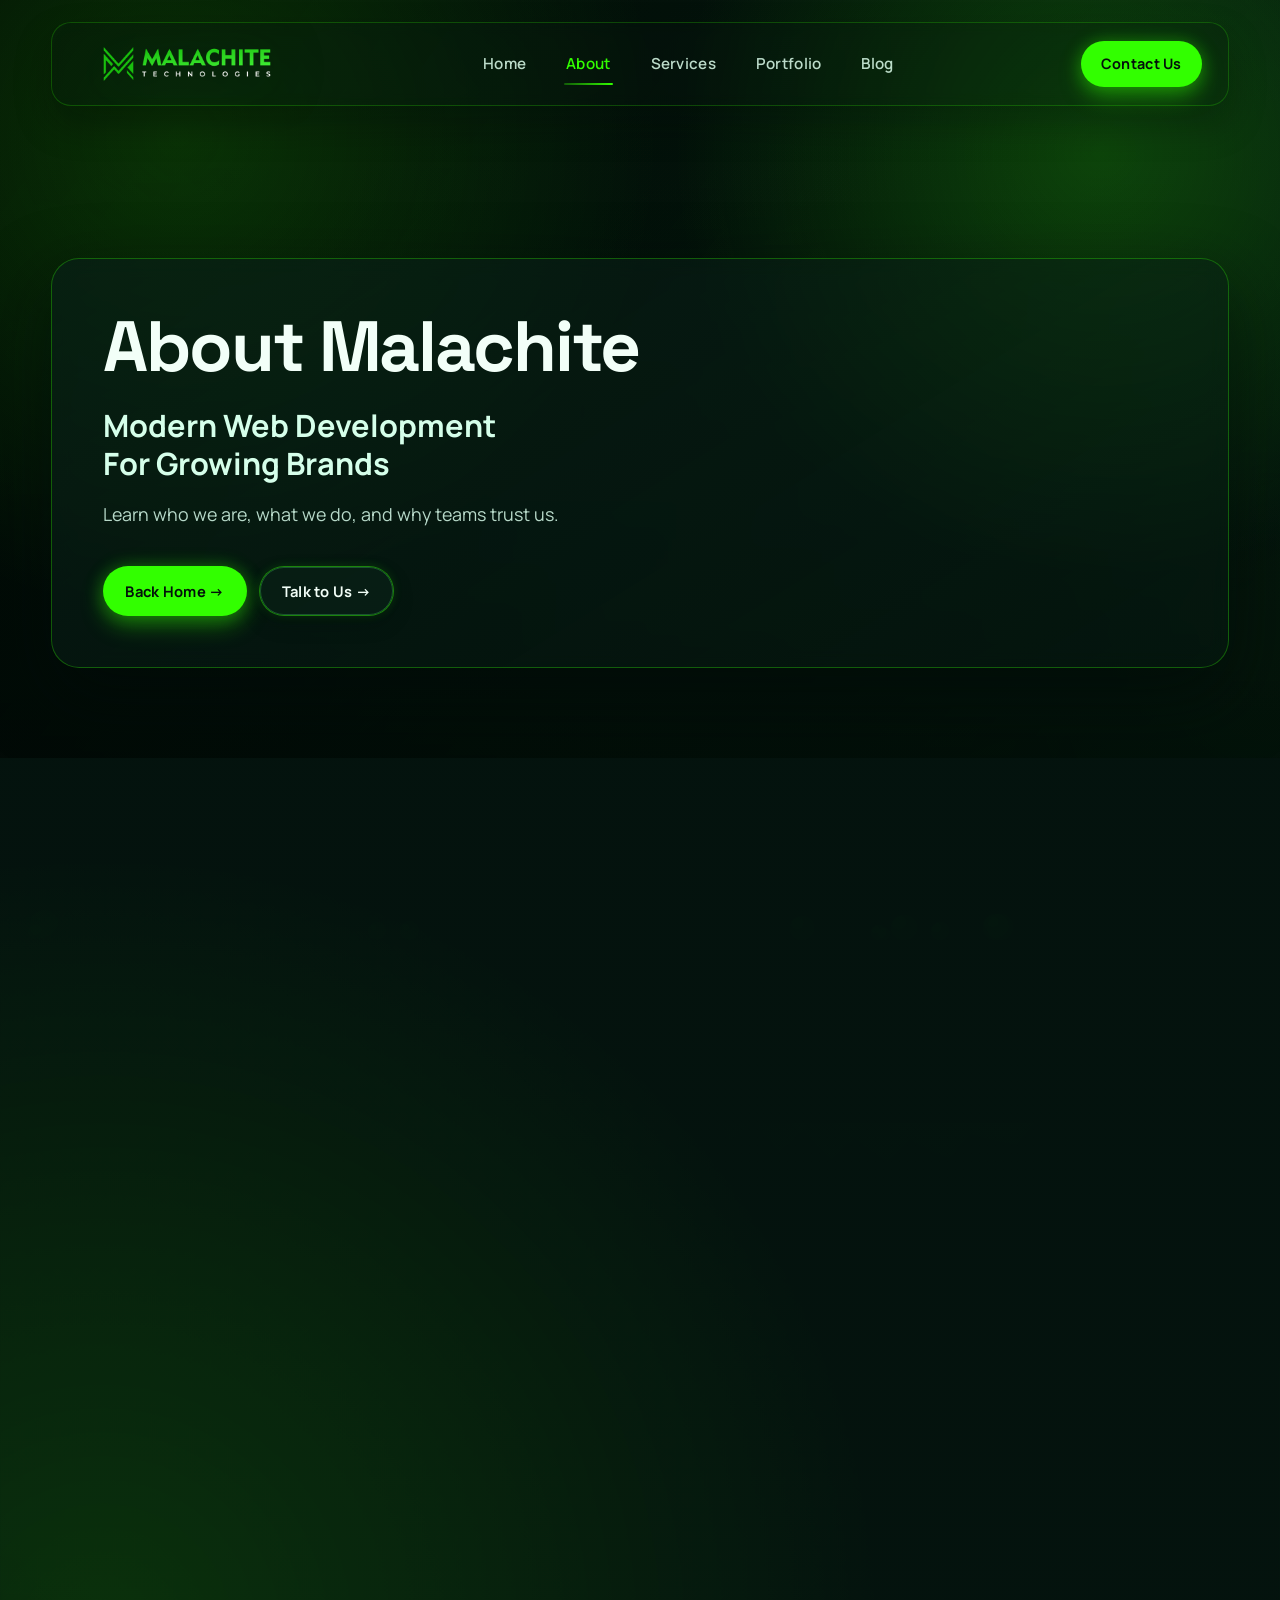
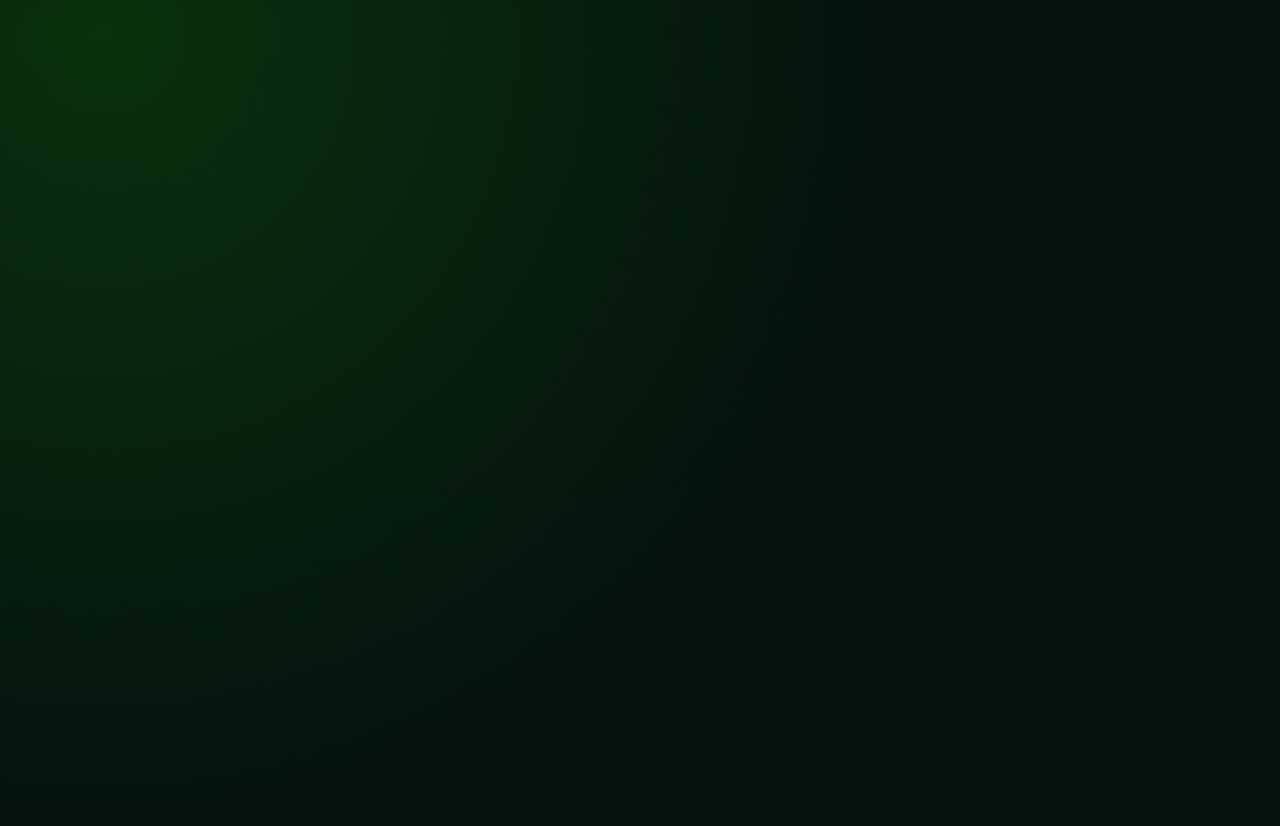
==== commit b99e6b70: "feat: revamp hero, navbar, and footer with premium builder UI" ====
--- a/about.html
+++ b/about.html
@@ -154,78 +154,64 @@
 
 <footer class="modern-footer">
   <div class="container">
-    <div class="footer-main footer-main-compact">
-      <div class="footer-brand-block">
-        <a href="index.html" class="footer-logo-image-link" aria-label="Malachite Technologies Home">
-          <img src="asset/img/mlckinew.png" alt="Malachite Technologies" class="footer-logo-image" loading="lazy" decoding="async" />
-        </a>
-
-        <p class="footer-brand-description">We bring over 5+ years of industry experience, delivering end-to-end IT solutions through a team of skilled professionals focused on quality, innovation, and results.</p>
-
-        <div class="footer-socials" aria-label="Social Media Links">
-          <a href="#" aria-label="Facebook" class="footer-social-link">
-            <svg viewBox="0 0 24 24" fill="currentColor" aria-hidden="true"><path d="M14 8h3V4h-3c-2.2 0-4 1.8-4 4v3H7v4h3v5h4v-5h3l1-4h-4V8c0-.6.4-1 1-1z"/></svg>
+    <div class="footer-shell">
+      <div class="footer-main footer-main-compact">
+        <div class="footer-brand-block">
+          <a href="index.html" class="footer-logo-image-link" aria-label="Malachite Technologies Home">
+            <img src="asset/img/mlckinew.png" alt="Malachite Technologies" class="footer-logo-image" loading="lazy" decoding="async" />
           </a>
-          <a href="#" aria-label="Instagram" class="footer-social-link">
-            <svg viewBox="0 0 24 24" fill="none" stroke="currentColor" stroke-width="2" stroke-linecap="round" stroke-linejoin="round" aria-hidden="true"><rect x="3" y="3" width="18" height="18" rx="5" ry="5"></rect><circle cx="12" cy="12" r="4"></circle><circle cx="17.5" cy="6.5" r="1"></circle></svg>
-          </a>
-          <a href="#" aria-label="LinkedIn" class="footer-social-link">
-            <svg viewBox="0 0 24 24" fill="currentColor" aria-hidden="true"><path d="M6.94 8.5A1.56 1.56 0 1 1 6.94 5.4a1.56 1.56 0 0 1 0 3.1ZM8.5 20H5.4V9.7h3.1V20Zm11.1 0h-3.1v-5c0-1.2 0-2.8-1.7-2.8s-2 1.3-2 2.7v5.1H9.7V9.7h3v1.4h.1c.4-.8 1.5-1.7 3.1-1.7 3.3 0 3.9 2.2 3.9 5V20Z"/></svg>
-          </a>
-          <a href="#" aria-label="X" class="footer-social-link">
-            <svg viewBox="0 0 24 24" fill="currentColor" aria-hidden="true"><path d="M4 4h4.4l3.5 4.9L16.2 4H20l-6.3 7.2L20.5 20h-4.4l-3.9-5.4L7.4 20H3.5l6.8-7.7L4 4z"/></svg>
-          </a>
-          <a href="#" aria-label="YouTube" class="footer-social-link">
-            <svg viewBox="0 0 24 24" fill="currentColor" aria-hidden="true"><path d="M21.6 7.2a2.7 2.7 0 0 0-1.9-1.9C18 5 12 5 12 5s-6 0-7.7.3a2.7 2.7 0 0 0-1.9 2A28.8 28.8 0 0 0 2 12a28.8 28.8 0 0 0 .4 4.8 2.7 2.7 0 0 0 1.9 1.9C6 19 12 19 12 19s6 0 7.7-.3a2.7 2.7 0 0 0 1.9-1.9A28.8 28.8 0 0 0 22 12a28.8 28.8 0 0 0-.4-4.8ZM10 15.5v-7l6 3.5-6 3.5z"/></svg>
-          </a>
-        </div>
-      </div>
-
-      <div class="footer-links footer-links-3">
-        <div class="footer-column">
-          <h4>Quick Links</h4>
-          <a href="index.html">Home</a>
-          <a href="services.html">Services</a>
-          <a href="about.html">About Us</a>
-          <a href="blog.html">Blog</a>
-          <a href="portfolio.html">Portfolio</a>
-          <a href="contact.html">Contact Us</a>
-        </div>
-
-        <div class="footer-column">
-          <h4>Our Services</h4>
-          <a href="services.html">Blockchain Development</a>
-          <a href="services.html">UI/UX Design</a>
-          <a href="services.html">AI Chatbot Development</a>
-          <a href="video.html">Stock Footage Videos</a>
-          <a href="video.html">VFX Videos</a>
-          <a href="services.html">App &amp; Website Development</a>
-          <a href="services.html">Digital Marketing</a>
-        </div>
-
-        <div class="footer-column footer-contact">
-          <h4>Contact Information</h4>
-          <p class="footer-contact-line"><strong>Phone:</strong> +91 120 4030 919</p>
-          <p class="footer-contact-line"><strong>Email:</strong> <a href="mailto:support@malachitetechnologies.com" class="footer-email">support@malachitetechnologies.com</a></p>
-          <p class="footer-contact-label">Address:</p>
-          <address class="footer-address">
-            <span>C-629, 6th Floor,</span>
-            <span>Gaur City Center,</span>
-            <span>Sector 4, Noida Extension,</span>
-            <span>Uttar Pradesh - 203207, India</span>
-          </address>
-        </div>
-      </div>
-    </div>
-
-    <div class="footer-bottom footer-bottom-legal">
-      <p>Copyright &copy; 2026 Malachite Technologies. All Rights Reserved.</p>
-      <div class="footer-bottom-left">
-        <a href="#">Privacy Policy</a>
-        <span>&bull;</span>
-        <a href="#">Terms of Service</a>
-        <span>&bull;</span>
-        <a href="#">Refund Policy</a>
+
+          <p class="footer-brand-description">We are a web design and development agency helping brands build modern digital products with strategy, performance, and long-term growth in mind.</p>
+
+          <div class="footer-socials" aria-label="Social Media Links">
+            <a href="#" aria-label="Facebook" class="footer-social-link">
+              <svg viewBox="0 0 24 24" fill="currentColor" aria-hidden="true"><path d="M14 8h3V4h-3c-2.2 0-4 1.8-4 4v3H7v4h3v5h4v-5h3l1-4h-4V8c0-.6.4-1 1-1z"/></svg>
+            </a>
+            <a href="#" aria-label="Instagram" class="footer-social-link">
+              <svg viewBox="0 0 24 24" fill="none" stroke="currentColor" stroke-width="2" stroke-linecap="round" stroke-linejoin="round" aria-hidden="true"><rect x="3" y="3" width="18" height="18" rx="5" ry="5"></rect><circle cx="12" cy="12" r="4"></circle><circle cx="17.5" cy="6.5" r="1"></circle></svg>
+            </a>
+            <a href="#" aria-label="LinkedIn" class="footer-social-link">
+              <svg viewBox="0 0 24 24" fill="currentColor" aria-hidden="true"><path d="M6.94 8.5A1.56 1.56 0 1 1 6.94 5.4a1.56 1.56 0 0 1 0 3.1ZM8.5 20H5.4V9.7h3.1V20Zm11.1 0h-3.1v-5c0-1.2 0-2.8-1.7-2.8s-2 1.3-2 2.7v5.1H9.7V9.7h3v1.4h.1c.4-.8 1.5-1.7 3.1-1.7 3.3 0 3.9 2.2 3.9 5V20Z"/></svg>
+            </a>
+            <a href="#" aria-label="X" class="footer-social-link">
+              <svg viewBox="0 0 24 24" fill="currentColor" aria-hidden="true"><path d="M4 4h4.4l3.5 4.9L16.2 4H20l-6.3 7.2L20.5 20h-4.4l-3.9-5.4L7.4 20H3.5l6.8-7.7L4 4z"/></svg>
+            </a>
+          </div>
+        </div>
+
+        <div class="footer-links footer-links-3">
+          <div class="footer-column">
+            <h4>Sitemap</h4>
+            <a href="about.html">About Us</a>
+            <a href="services.html">Services</a>
+            <a href="portfolio.html">Showcase</a>
+            <a href="contact.html">Contact</a>
+          </div>
+
+          <div class="footer-column footer-contact">
+            <h4>Contact</h4>
+            <a href="tel:+911204030919" class="footer-contact-line">+91 120 4030 919</a>
+            <a href="mailto:support@malachitetechnologies.com" class="footer-contact-line footer-email">support@malachitetechnologies.com</a>
+          </div>
+
+          <div class="footer-column footer-address-col">
+            <h4>Address</h4>
+            <p class="footer-contact-line">Company location</p>
+            <address class="footer-address">
+              <span>C-629, 6th Floor, Gaur City Center,</span>
+              <span>Sector 4, Noida Extension,</span>
+              <span>Uttar Pradesh - 203207, India</span>
+            </address>
+          </div>
+        </div>
+      </div>
+
+      <div class="footer-bottom footer-bottom-legal">
+        <p>Copyright &copy; 2026 Malachite Technologies. All Rights Reserved.</p>
+        <div class="footer-bottom-left">
+          <a href="#">Privacy Policy</a>
+          <a href="#">Terms of Service</a>
+        </div>
       </div>
     </div>
   </div>
@@ -239,3 +225,5 @@
 
 
 
+
+
--- a/style.css
+++ b/style.css
@@ -1,4 +1,4 @@
-@import url("https://fonts.googleapis.com/css2?family=Manrope:wght@400;500;600;700;800&family=Space+Grotesk:wght@500;600;700&display=swap");
+﻿@import url("https://fonts.googleapis.com/css2?family=Manrope:wght@400;500;600;700;800&family=Space+Grotesk:wght@500;600;700&display=swap");
 
 :root {
   --bg-900: #020d09;
@@ -346,7 +346,7 @@
 }
 
 .mobile-contact-btn:hover {
-  color: #f7fff9 !important;
+  color: #03110a !important;
 }
 
 .hero-content {
@@ -774,7 +774,7 @@
 }
 
 .solution-copy h3 span {
-  color: #59d68f;
+  color: #32ff00;
 }
 
 .solution-copy p {
@@ -858,6 +858,7 @@
   stroke-dasharray: 42 188;
   stroke-dashoffset: 0;
   opacity: 0.62;
+  will-change: stroke-dashoffset;
   filter: blur(1px) drop-shadow(0 0 7px rgba(92, 255, 152, 0.34));
   animation: solutionFlow var(--trail-duration, 14.2s) linear infinite;
 }
@@ -871,6 +872,7 @@
   stroke-dasharray: 18 142;
   stroke-dashoffset: 0;
   opacity: 0.98;
+  will-change: stroke-dashoffset;
   filter:
     drop-shadow(0 0 8px rgba(106, 255, 154, 0.54))
     drop-shadow(0 0 16px rgba(96, 255, 144, 0.42))
@@ -911,6 +913,7 @@
   stroke-dasharray: 10 38 12 230;
   stroke-dashoffset: 0;
   opacity: 0.54;
+  will-change: stroke-dashoffset;
   filter:
     drop-shadow(0 0 8px rgba(132, 255, 170, 0.42))
     drop-shadow(0 0 18px rgba(132, 255, 170, 0.3));
@@ -1921,65 +1924,156 @@
 }
 
 .services-section {
+  position: relative;
   background:
-    linear-gradient(180deg, rgba(6, 22, 16, 0.9), rgba(6, 23, 17, 0.95)),
-    radial-gradient(circle at 90% 12%, rgba(50, 255, 0, 0.13), transparent 26%);
+    radial-gradient(circle at 14% 12%, rgba(50, 255, 0, 0.12), transparent 34%),
+    radial-gradient(circle at 86% 88%, rgba(50, 255, 0, 0.09), transparent 38%),
+    linear-gradient(180deg, rgba(5, 19, 14, 0.94), rgba(4, 15, 11, 0.98));
+}
+
+.services-section .container {
+  width: min(96%, 1360px);
+}
+
+.services-header {
+  max-width: 860px;
+}
+
+.services-header h2 {
+  font-size: clamp(1.92rem, 3.1vw, 3.2rem);
+}
+
+.services-header p {
+  max-width: 66ch;
+  margin-left: auto;
+  margin-right: auto;
+  font-size: clamp(0.96rem, 1.12vw, 1.05rem);
 }
 
 .services-grid {
-  margin-top: clamp(30px, 4vw, 54px);
-  display: grid;
-  grid-template-columns: repeat(auto-fit, minmax(240px, 1fr));
-  gap: 16px;
+  --service-gap: clamp(22px, 2.2vw, 34px);
+  margin-top: clamp(36px, 4.6vw, 66px);
+  display: flex;
+  flex-wrap: wrap;
+  justify-content: center;
+  align-items: stretch;
+  gap: var(--service-gap);
 }
 
 .service-card {
-  border-radius: var(--radius-md);
-  border: 1px solid rgba(50, 255, 0, 0.22);
-  background: linear-gradient(165deg, rgba(11, 36, 26, 0.8), rgba(7, 25, 19, 0.76));
-  box-shadow: var(--shadow-card);
-  padding: 24px;
-  transition: transform 0.28s ease, border-color 0.28s ease, box-shadow 0.28s ease;
+  flex: 0 1 calc((100% - (2 * var(--service-gap))) / 3);
+  max-width: 420px;
+  min-width: min(100%, 300px);
+  min-height: 322px;
+  display: flex;
+  flex-direction: column;
+  align-items: flex-start;
+  border-radius: 24px;
+  border: 1px solid rgba(98, 255, 146, 0.3);
+  background:
+    linear-gradient(160deg, rgba(13, 42, 30, 0.48), rgba(7, 25, 19, 0.6)),
+    rgba(7, 23, 17, 0.54);
+  backdrop-filter: blur(10px);
+  box-shadow:
+    0 18px 38px rgba(2, 12, 9, 0.46),
+    0 0 26px rgba(50, 255, 0, 0.1),
+    inset 0 1px 0 rgba(196, 255, 219, 0.08);
+  padding: clamp(24px, 2.1vw, 34px);
+  will-change: transform, border-color, box-shadow;
+  transition:
+    transform 0.34s cubic-bezier(0.22, 1, 0.36, 1),
+    border-color 0.34s cubic-bezier(0.22, 1, 0.36, 1),
+    background-color 0.34s cubic-bezier(0.22, 1, 0.36, 1),
+    box-shadow 0.34s cubic-bezier(0.22, 1, 0.36, 1);
 }
 
 .service-card:hover {
-  transform: translateY(-8px);
-  border-color: rgba(50, 255, 0, 0.54);
-  box-shadow: 0 22px 38px rgba(4, 18, 13, 0.56);
+  transform: translate3d(0, -15px, 0) !important;
+  border-color: #32ff00;
+  box-shadow:
+    0 24px 44px rgba(2, 12, 9, 0.52),
+    0 0 34px rgba(50, 255, 0, 0.28),
+    0 0 68px rgba(50, 255, 0, 0.2),
+    inset 0 1px 0 rgba(196, 255, 219, 0.08);
 }
 
 .service-icon {
-  width: 52px;
-  height: 52px;
-  border-radius: 14px;
+  width: 60px;
+  height: 60px;
+  border-radius: 16px;
   display: grid;
   place-items: center;
-  font-size: 1.38rem;
-  color: #032113;
-  background: #1d9603;
-  box-shadow: 0 6px 12px rgba(0, 0, 0, 0.35);
-  filter: drop-shadow(0 3px 4px rgba(0, 0, 0, 0.5));
+  font-size: 1.46rem;
+  color: #e9ffef;
+  border: 1px solid rgba(112, 255, 157, 0.44);
+  background: linear-gradient(150deg, rgba(33, 128, 54, 0.92), rgba(24, 95, 41, 0.88));
+  box-shadow:
+    0 10px 18px rgba(0, 0, 0, 0.35),
+    0 0 16px rgba(50, 255, 0, 0.3);
+  filter: none;
 }
 
 .service-card h3 {
-  margin-top: 16px;
-  font-size: 1.08rem;
+  margin-top: 20px;
+  font-family: "Space Grotesk", sans-serif;
+  font-size: clamp(1.2rem, 1.45vw, 1.44rem);
+  font-weight: 700;
+  line-height: 1.24;
+  color: #f2fff8;
 }
 
 .service-card p {
-  margin-top: 10px;
+  margin-top: 12px;
   color: var(--text-secondary);
   font-size: 0.92rem;
+  line-height: 1.72;
+  max-width: 34ch;
 }
 
 .service-link {
-  margin-top: 16px;
+  margin-top: auto;
+  padding-top: 24px;
   display: inline-flex;
   align-items: center;
-  gap: 8px;
-  color: var(--accent-bright);
-  font-size: 0.9rem;
+  gap: 7px;
+  color: #97ffad;
+  font-size: 0.88rem;
   font-weight: 700;
+  letter-spacing: 0.02em;
+  text-transform: none;
+  transition: none;
+}
+
+.services-section .service-card.reveal-item,
+.services-section .service-card.reveal-item.is-visible {
+  opacity: 1 !important;
+}
+
+@media (max-width: 1120px) {
+  .service-card {
+    flex-basis: calc((100% - var(--service-gap)) / 2);
+    max-width: 520px;
+  }
+}
+
+@media (max-width: 760px) {
+  .services-section .container {
+    width: min(94%, 1360px);
+  }
+
+  .services-grid {
+    --service-gap: 18px;
+  }
+
+  .service-card {
+    flex-basis: 100%;
+    max-width: 560px;
+    min-height: 0;
+  }
+
+  .service-card h3 {
+    font-size: 1.2rem;
+  }
 }
 
 .portfolio-section {
@@ -3026,25 +3120,6 @@
   }
 }
 
-@media (max-width: 900px) {
-  .solution-lines-trail path,
-  .solution-lines-flow path,
-  .solution-lines-flow-secondary path,
-  .solution-core,
-  .solution-core::after,
-  .solution-node,
-  .about-company-card,
-  .about-company-icon {
-    animation: none !important;
-  }
-
-  .hero-slide,
-  .hero-slide.active {
-    transform: none;
-    filter: brightness(0.62) saturate(1.05);
-  }
-}
-
 @media (prefers-reduced-motion: reduce) {
   *,
   *::before,
@@ -3058,45 +3133,6 @@
     opacity: 1;
     transform: none;
   }
-}
-
-html.perf-lite body::before,
-html.perf-lite body::after {
-  animation: none;
-  filter: blur(28px);
-  opacity: 0.2;
-}
-
-html.perf-lite .floating-elements {
-  display: none !important;
-}
-
-html.perf-lite .solution-lines-trail path,
-html.perf-lite .solution-lines-flow path,
-html.perf-lite .solution-lines-flow-secondary path,
-html.perf-lite .solution-core,
-html.perf-lite .solution-core::after,
-html.perf-lite .solution-node,
-html.perf-lite .about-company-card,
-html.perf-lite .about-company-icon,
-html.perf-lite .hero-floating-item,
-html.perf-lite .hero-content.animate-in {
-  animation: none !important;
-}
-
-html.perf-lite .hero-slide,
-html.perf-lite .hero-slide.active {
-  transform: none;
-  filter: brightness(0.64) saturate(1.04);
-}
-
-html.perf-lite .hero-header .nav-wrap,
-html.perf-lite .mobile-menu,
-html.perf-lite .hero-content,
-html.perf-lite .hero-overlay,
-html.perf-lite .solution-node,
-html.perf-lite .about-company-card {
-  backdrop-filter: none !important;
 }
 
 /* Luxury Corporate Refresh Overrides */
@@ -3234,6 +3270,327 @@
 
 .page-home .hero-buttons {
   margin-top: clamp(16px, 2.6vw, 24px);
+}
+
+.hero-builder-strip {
+  margin-bottom: 14px;
+  color: #88d59c;
+  font-size: 0.72rem;
+  letter-spacing: 0.11em;
+  font-weight: 700;
+  text-transform: uppercase;
+}
+
+.hero-feature-row {
+  margin-top: 14px;
+  display: flex;
+  flex-wrap: wrap;
+  gap: 10px;
+}
+
+.hero-feature-row span {
+  border-radius: 999px;
+  border: 1px solid rgba(114, 255, 146, 0.24);
+  background: rgba(8, 31, 22, 0.52);
+  color: #c6ebd4;
+  font-size: 0.73rem;
+  font-weight: 600;
+  letter-spacing: 0.02em;
+  padding: 6px 12px;
+}
+
+.hero-builder-panel {
+  position: relative;
+  width: min(640px, 52vw);
+  min-width: 580px;
+  height: 520px;
+  border-radius: 30px;
+  border: 1px solid rgba(120, 255, 150, 0.22);
+  background:
+    radial-gradient(circle at 86% 12%, rgba(90, 180, 255, 0.12), transparent 34%),
+    radial-gradient(circle at 10% 82%, rgba(64, 225, 120, 0.1), transparent 40%),
+    linear-gradient(160deg, rgba(8, 28, 21, 0.78), rgba(4, 14, 11, 0.84));
+  overflow: hidden;
+  box-shadow:
+    0 24px 44px rgba(1, 10, 8, 0.48),
+    0 0 24px rgba(31, 198, 0, 0.12);
+}
+
+.hero-builder-window {
+  position: absolute;
+  inset: 48px 38px 40px 28px;
+  border-radius: 20px;
+  border: 1px solid rgba(145, 255, 175, 0.24);
+  background: linear-gradient(165deg, rgba(11, 36, 27, 0.84), rgba(6, 21, 16, 0.88));
+  overflow: hidden;
+  animation: heroBuilderFloat 8.8s ease-in-out infinite;
+  box-shadow:
+    0 18px 36px rgba(0, 0, 0, 0.38),
+    0 0 18px rgba(31, 198, 0, 0.16);
+}
+
+.hero-builder-window::before {
+  content: "";
+  position: absolute;
+  top: -45%;
+  bottom: -45%;
+  left: -52%;
+  width: 36%;
+  border-radius: 40%;
+  background: linear-gradient(
+    110deg,
+    transparent 0%,
+    rgba(138, 241, 255, 0.06) 26%,
+    rgba(138, 241, 255, 0.32) 50%,
+    rgba(138, 241, 255, 0.06) 74%,
+    transparent 100%
+  );
+  transform: skewX(-20deg) translateX(-120%);
+  animation: heroBuilderSweep 7.6s ease-in-out infinite;
+  opacity: 0.45;
+  pointer-events: none;
+}
+
+.hero-builder-bar {
+  display: flex;
+  align-items: center;
+  gap: 7px;
+  padding: 12px 14px;
+  border-bottom: 1px solid rgba(142, 255, 173, 0.16);
+  background: rgba(10, 30, 22, 0.82);
+}
+
+.hero-builder-bar span {
+  width: 8px;
+  height: 8px;
+  border-radius: 50%;
+  background: #7df4ff;
+  box-shadow: 0 0 8px rgba(125, 244, 255, 0.45);
+}
+
+.hero-builder-bar small {
+  margin-left: auto;
+  color: #9dd8b2;
+  font-size: 0.69rem;
+  letter-spacing: 0.03em;
+}
+
+.hero-builder-workspace {
+  position: relative;
+  display: grid;
+  grid-template-columns: 148px minmax(0, 1fr);
+  height: calc(100% - 46px);
+}
+
+.hero-builder-sidebar {
+  border-right: 1px solid rgba(140, 255, 172, 0.12);
+  background: rgba(7, 22, 16, 0.75);
+  padding: 16px 12px;
+}
+
+.hero-builder-sidebar h3 {
+  font-size: 0.82rem;
+  text-transform: uppercase;
+  letter-spacing: 0.08em;
+  color: #89d39f;
+  margin-bottom: 12px;
+}
+
+.hero-builder-sidebar ul {
+  list-style: none;
+  display: grid;
+  gap: 8px;
+}
+
+.hero-builder-sidebar li {
+  border-radius: 10px;
+  border: 1px solid rgba(134, 255, 168, 0.14);
+  background: rgba(10, 32, 23, 0.5);
+  color: #b8dcc7;
+  font-size: 0.73rem;
+  padding: 7px 9px;
+}
+
+.hero-builder-sidebar li.active {
+  border-color: rgba(122, 255, 158, 0.34);
+  color: #e8fff1;
+  background: rgba(20, 62, 43, 0.58);
+}
+
+.hero-builder-preview {
+  position: relative;
+  padding: 14px;
+}
+
+.hero-preview-header {
+  display: flex;
+  justify-content: space-between;
+  align-items: center;
+  color: #bddfcb;
+  font-size: 0.68rem;
+  letter-spacing: 0.05em;
+  text-transform: uppercase;
+  margin-bottom: 10px;
+}
+
+.hero-preview-canvas {
+  border-radius: 14px;
+  border: 1px solid rgba(136, 255, 170, 0.2);
+  background:
+    linear-gradient(150deg, rgba(13, 40, 29, 0.84), rgba(8, 26, 19, 0.92)),
+    rgba(7, 23, 17, 0.9);
+  padding: 14px;
+  display: grid;
+  gap: 8px;
+}
+
+.hero-preview-block {
+  border-radius: 8px;
+  background: linear-gradient(90deg, rgba(116, 255, 154, 0.34), rgba(86, 197, 255, 0.26));
+}
+
+.hero-preview-block.block-title {
+  height: 12px;
+  width: 72%;
+}
+
+.hero-preview-block.block-text {
+  height: 7px;
+  width: 90%;
+  opacity: 0.8;
+}
+
+.hero-preview-block.block-text.short {
+  width: 66%;
+}
+
+.hero-preview-row {
+  margin-top: 4px;
+  display: grid;
+  grid-template-columns: repeat(2, minmax(0, 1fr));
+  gap: 8px;
+}
+
+.hero-preview-block.block-card {
+  height: 52px;
+  opacity: 0.74;
+}
+
+.hero-preview-block.block-cta {
+  margin-top: 4px;
+  height: 14px;
+  width: 40%;
+  background: linear-gradient(90deg, rgba(117, 255, 157, 0.72), rgba(72, 212, 112, 0.35));
+}
+
+.hero-drag-chip {
+  position: absolute;
+  top: 118px;
+  left: 156px;
+  border-radius: 10px;
+  border: 1px solid rgba(119, 255, 157, 0.34);
+  background: rgba(16, 49, 34, 0.86);
+  color: #d2f7e0;
+  font-size: 0.67rem;
+  letter-spacing: 0.04em;
+  padding: 6px 10px;
+  box-shadow: 0 0 14px rgba(31, 198, 0, 0.24);
+  animation: heroDragChipMotion 6.8s ease-in-out infinite;
+}
+
+.hero-drag-cursor {
+  position: absolute;
+  top: 96px;
+  left: 142px;
+  width: 24px;
+  height: 24px;
+  background: #a8ffe0;
+  -webkit-mask: url("data:image/svg+xml,%3Csvg xmlns='http://www.w3.org/2000/svg' viewBox='0 0 64 64'%3E%3Cpath fill='white' d='M6,4C3,2,0,5,1,8L20,52C21.8,56.2,27.8,56.3,29.8,52.1L35.9,38.9C36.8,37,38.5,35.6,40.5,35L56.8,30.4C61.6,29,62.3,22.3,57.8,19.9L6,4Z'/%3E%3C/svg%3E")
+    center / contain no-repeat;
+  mask: url("data:image/svg+xml,%3Csvg xmlns='http://www.w3.org/2000/svg' viewBox='0 0 64 64'%3E%3Cpath fill='white' d='M6,4C3,2,0,5,1,8L20,52C21.8,56.2,27.8,56.3,29.8,52.1L35.9,38.9C36.8,37,38.5,35.6,40.5,35L56.8,30.4C61.6,29,62.3,22.3,57.8,19.9L6,4Z'/%3E%3C/svg%3E")
+    center / contain no-repeat;
+  filter:
+    drop-shadow(0 0 8px rgba(0, 0, 0, 0.64))
+    drop-shadow(0 0 10px rgba(135, 255, 208, 0.7));
+  animation: heroDragCursorMotion 6.8s ease-in-out infinite;
+}
+
+.hero-code-chip {
+  position: absolute;
+  border-radius: 10px;
+  border: 1px solid rgba(118, 255, 156, 0.26);
+  background: rgba(8, 30, 21, 0.86);
+  color: #bfe5cc;
+  font-size: 0.67rem;
+  letter-spacing: 0.03em;
+  padding: 7px 10px;
+  box-shadow: 0 10px 18px rgba(0, 0, 0, 0.28);
+  backdrop-filter: blur(6px);
+}
+
+.hero-code-chip code {
+  white-space: nowrap;
+}
+
+.hero-code-chip.chip-one {
+  top: 22px;
+  right: 62px;
+  animation: heroCodeFloatOne 7.4s ease-in-out infinite;
+}
+
+.hero-code-chip.chip-two {
+  top: 170px;
+  right: 12px;
+  animation: heroCodeFloatTwo 8.2s ease-in-out infinite;
+}
+
+.hero-code-chip.chip-three {
+  bottom: 28px;
+  left: 46px;
+  animation: heroCodeFloatThree 7.8s ease-in-out infinite;
+}
+
+.hero-builder-tag {
+  position: absolute;
+  border-radius: 999px;
+  border: 1px solid rgba(115, 255, 151, 0.34);
+  background: rgba(8, 33, 23, 0.68);
+  color: #d8f8e5;
+  font-size: 0.7rem;
+  font-weight: 700;
+  letter-spacing: 0.06em;
+  padding: 7px 12px;
+  box-shadow: 0 8px 14px rgba(0, 0, 0, 0.24);
+  animation: heroTagDrift 7.2s ease-in-out infinite;
+}
+
+.hero-builder-tag.tag-builder {
+  top: 10px;
+  left: 20px;
+}
+
+.hero-builder-tag.tag-app {
+  top: 16px;
+  right: 18px;
+  animation-delay: -1.1s;
+}
+
+.hero-builder-tag.tag-dashboard {
+  right: 10px;
+  bottom: 130px;
+  animation-delay: -2.4s;
+}
+
+.hero-builder-tag.tag-landing {
+  left: 22px;
+  bottom: 86px;
+  animation-delay: -1.6s;
+}
+
+.hero-builder-tag.tag-store {
+  left: 210px;
+  bottom: 10px;
+  animation-delay: -2.9s;
 }
 
 .hero-honeycomb-panel {
@@ -3277,6 +3634,7 @@
   inset: 0;
   background-image: url("data:image/svg+xml,%3Csvg xmlns='http://www.w3.org/2000/svg' width='52' height='45' viewBox='0 0 52 45'%3E%3Cpath d='M13 1L39 1L51 22.5L39 44L13 44L1 22.5Z' fill='none' stroke='rgba(232,255,242,0.18)' stroke-width='1'/%3E%3C/svg%3E");
   background-size: 52px 45px;
+  background-position: 0 0;
   opacity: .8;
   -webkit-mask-image: radial-gradient(66% 66% at 50% 50%,
     rgba(0, 0, 0, 1) 48%,
@@ -3321,6 +3679,7 @@
     inset 0 1px 0 rgba(202, 255, 220, 0.22),
     inset 0 0 20px rgba(9, 48, 28, 0.28);
   text-shadow: 0 1px 3px rgba(0, 0, 0, 0.42);
+  animation: centerPillPulse 6.8s ease-in-out infinite;
 }
 
 .hero-floating-item {
@@ -3343,6 +3702,7 @@
   font-size: 15px;
   font-weight: 600;
   box-shadow: 0 10px 24px rgba(0,0,0,0.35);
+  animation: floatingLabelDrift 6.6s ease-in-out infinite;
 }
 
 .item-design span {
@@ -3389,6 +3749,7 @@
     drop-shadow(0 0 8px rgba(0, 0, 0, 0.72))
     drop-shadow(0 0 12px var(--cursor-glow, currentColor))
     drop-shadow(0 0 26px var(--cursor-glow, currentColor));
+  animation: cursorPulse 3.1s ease-in-out infinite;
 }
 
 .hero-cursor.purple {
@@ -3446,6 +3807,26 @@
   animation-delay: 2.8s;
 }
 
+.item-development span,
+.item-development .hero-cursor {
+  animation-delay: -0.3s;
+}
+
+.item-design span,
+.item-design .hero-cursor {
+  animation-delay: -1.1s;
+}
+
+.item-ai span,
+.item-ai .hero-cursor {
+  animation-delay: -1.9s;
+}
+
+.item-marketing span,
+.item-marketing .hero-cursor {
+  animation-delay: -2.6s;
+}
+
 @keyframes floatCursor {
   0%,
   100% {
@@ -3457,6 +3838,161 @@
   }
 }
 
+@keyframes heroBuilderFloat {
+  0%,
+  100% {
+    transform: translateY(0);
+  }
+  50% {
+    transform: translateY(-8px);
+  }
+}
+
+@keyframes heroCodeFloatOne {
+  0%,
+  100% {
+    transform: translateY(0);
+  }
+  50% {
+    transform: translateY(-8px);
+  }
+}
+
+@keyframes heroCodeFloatTwo {
+  0%,
+  100% {
+    transform: translateY(0);
+  }
+  50% {
+    transform: translateY(-6px);
+  }
+}
+
+@keyframes heroCodeFloatThree {
+  0%,
+  100% {
+    transform: translateY(0);
+  }
+  50% {
+    transform: translateY(-7px);
+  }
+}
+
+@keyframes heroTagDrift {
+  0%,
+  100% {
+    transform: translateY(0);
+  }
+  50% {
+    transform: translateY(-5px);
+  }
+}
+
+@keyframes heroDragCursorMotion {
+  0% {
+    transform: translate(0, 0) scale(1);
+  }
+  24% {
+    transform: translate(60px, 22px) scale(1);
+  }
+  48% {
+    transform: translate(138px, 48px) scale(1);
+  }
+  66% {
+    transform: translate(188px, 72px) scale(0.96);
+  }
+  100% {
+    transform: translate(0, 0) scale(1);
+  }
+}
+
+@keyframes heroDragChipMotion {
+  0% {
+    transform: translate(0, 0);
+    opacity: 0.84;
+  }
+  24% {
+    transform: translate(52px, 20px);
+    opacity: 0.94;
+  }
+  48% {
+    transform: translate(128px, 44px);
+    opacity: 1;
+  }
+  66% {
+    transform: translate(176px, 68px);
+    opacity: 0.92;
+  }
+  100% {
+    transform: translate(0, 0);
+    opacity: 0.84;
+  }
+}
+
+@keyframes heroBuilderSweep {
+  0% {
+    opacity: 0;
+    transform: skewX(-20deg) translateX(-130%);
+  }
+  18% {
+    opacity: 0.46;
+  }
+  52% {
+    opacity: 0.22;
+  }
+  72%,
+  100% {
+    opacity: 0;
+    transform: skewX(-20deg) translateX(260%);
+  }
+}
+
+@keyframes centerPillPulse {
+  0%,
+  100% {
+    box-shadow:
+      0 0 20px rgba(74, 220, 92, 0.28),
+      0 0 44px rgba(74, 220, 92, 0.16),
+      inset 0 1px 0 rgba(202, 255, 220, 0.22),
+      inset 0 0 20px rgba(9, 48, 28, 0.28);
+  }
+  50% {
+    box-shadow:
+      0 0 28px rgba(95, 236, 111, 0.44),
+      0 0 58px rgba(95, 236, 111, 0.24),
+      inset 0 1px 0 rgba(220, 255, 230, 0.34),
+      inset 0 0 26px rgba(10, 56, 32, 0.34);
+  }
+}
+
+@keyframes floatingLabelDrift {
+  0%,
+  100% {
+    transform: translateY(0);
+  }
+  50% {
+    transform: translateY(-4px);
+  }
+}
+
+@keyframes cursorPulse {
+  0%,
+  100% {
+    transform: rotate(0deg) scale(1);
+    filter:
+      drop-shadow(0 0 8px rgba(0, 0, 0, 0.72))
+      drop-shadow(0 0 12px var(--cursor-glow, currentColor))
+      drop-shadow(0 0 26px var(--cursor-glow, currentColor));
+  }
+  50% {
+    transform: rotate(0deg) scale(1.06);
+    filter:
+      drop-shadow(0 0 10px rgba(0, 0, 0, 0.76))
+      drop-shadow(0 0 16px var(--cursor-glow, currentColor))
+      drop-shadow(0 0 30px var(--cursor-glow, currentColor));
+  }
+}
+
 @media (max-width: 1200px) {
   .hero-main-layout {
     flex-direction: column;
@@ -3471,6 +4007,21 @@
 
   .hero-buttons {
     justify-content: center;
+  }
+
+  .hero-feature-row {
+    justify-content: center;
+  }
+
+  .hero-builder-panel {
+    width: 100%;
+    min-width: 0;
+    max-width: 720px;
+    height: 500px;
+  }
+
+  .hero-builder-window {
+    inset: 40px 24px 32px 18px;
   }
 
   .hero-honeycomb-panel {
@@ -3482,6 +4033,60 @@
 }
 
 @media (max-width: 768px) {
+  .hero-builder-strip {
+    font-size: 0.64rem;
+    letter-spacing: 0.09em;
+  }
+
+  .hero-feature-row {
+    justify-content: center;
+    gap: 8px;
+  }
+
+  .hero-feature-row span {
+    font-size: 0.66rem;
+    padding: 5px 10px;
+  }
+
+  .hero-builder-panel {
+    height: 440px;
+    border-radius: 24px;
+  }
+
+  .hero-builder-window {
+    inset: 30px 14px 20px 10px;
+    border-radius: 16px;
+  }
+
+  .hero-builder-workspace {
+    grid-template-columns: 112px minmax(0, 1fr);
+  }
+
+  .hero-builder-sidebar {
+    padding: 12px 8px;
+  }
+
+  .hero-builder-sidebar li {
+    font-size: 0.66rem;
+    padding: 6px 7px;
+  }
+
+  .hero-code-chip {
+    font-size: 0.6rem;
+    padding: 6px 8px;
+  }
+
+  .hero-code-chip.chip-two,
+  .hero-builder-tag.tag-dashboard,
+  .hero-builder-tag.tag-store {
+    display: none;
+  }
+
+  .hero-builder-tag {
+    font-size: 0.62rem;
+    padding: 6px 10px;
+  }
+
   .hero-honeycomb-panel {
     height: 440px;
   }
@@ -4010,17 +4615,132 @@
     color 0.34s cubic-bezier(0.22, 1, 0.36, 1);
 }
 
+.btn-white,
+.about-btn.secondary,
+.faq-btn,
+.hero-lead-action {
+  border-radius: 999px;
+  transition:
+    transform 0.34s cubic-bezier(0.22, 1, 0.36, 1),
+    background-color 0.34s cubic-bezier(0.22, 1, 0.36, 1),
+    box-shadow 0.34s cubic-bezier(0.22, 1, 0.36, 1),
+    color 0.34s cubic-bezier(0.22, 1, 0.36, 1),
+    border-color 0.34s cubic-bezier(0.22, 1, 0.36, 1);
+}
+
 .btn-accent:hover,
 .contact-btn:hover,
 .solution-btn:hover,
 .about-btn.primary:hover,
+.about-btn.secondary:hover,
+.faq-btn:hover,
 .contact-submit:hover,
 .project-submit-btn:hover,
+.hero-lead-action:hover,
 .hero-lead-submit:hover {
   transform: translateY(-3px);
-  background: #1c812d;
-  color: #f7fff9;
-  box-shadow: 0 10px 22px rgba(50, 255, 0, 0.34), 0 0 18px rgba(50, 255, 0, 0.28);
+  background: #32ff00;
+  color: #03110a;
+  border-color: transparent;
+  box-shadow:
+    0 0 16px rgba(50, 255, 0, 0.34),
+    0 12px 26px rgba(50, 255, 0, 0.36),
+    0 22px 48px rgba(50, 255, 0, 0.28);
+}
+
+.btn-white {
+  position: relative;
+  isolation: isolate;
+  overflow: hidden;
+  color: #f2fff8;
+  border: 1px solid rgba(50, 255, 0, 0.46);
+  background: rgba(12, 40, 29, 0.44);
+  box-shadow:
+    0 8px 18px rgba(3, 14, 10, 0.34),
+    0 0 10px rgba(50, 255, 0, 0.16);
+}
+
+.btn-white::before,
+.btn-white::after {
+  content: "";
+  position: absolute;
+  pointer-events: none;
+  z-index: 0;
+}
+
+.btn-white::before {
+  inset: 0;
+  border-radius: inherit;
+  border: 1px solid rgba(96, 255, 148, 0.56);
+  opacity: 0.42;
+  box-shadow: 0 0 10px rgba(50, 255, 0, 0.2);
+  animation: btnWhiteBorderPulse 3.2s ease-in-out infinite;
+  transition:
+    opacity 0.34s cubic-bezier(0.22, 1, 0.36, 1),
+    box-shadow 0.34s cubic-bezier(0.22, 1, 0.36, 1);
+}
+
+.btn-white::after {
+  top: -26%;
+  bottom: -26%;
+  left: -44%;
+  width: 42%;
+  border-radius: 40%;
+  background: linear-gradient(
+    115deg,
+    transparent 0%,
+    rgba(198, 255, 219, 0.02) 25%,
+    rgba(198, 255, 219, 0.24) 50%,
+    rgba(198, 255, 219, 0.02) 75%,
+    transparent 100%
+  );
+  transform: skewX(-20deg);
+  opacity: 0.42;
+  animation: btnWhiteShine 4.8s ease-in-out infinite;
+  transition: opacity 0.34s cubic-bezier(0.22, 1, 0.36, 1);
+}
+
+.btn-white:hover {
+  transform: translateY(-3px);
+  background: rgba(18, 56, 40, 0.58);
+  color: #ffffff;
+  border-color: rgba(92, 255, 146, 0.82);
+  box-shadow:
+    0 0 14px rgba(50, 255, 0, 0.28),
+    0 12px 24px rgba(50, 255, 0, 0.24);
+}
+
+.btn-white:hover::before {
+  opacity: 0.72;
+  box-shadow: 0 0 16px rgba(50, 255, 0, 0.3);
+}
+
+.btn-white:hover::after {
+  opacity: 0.62;
+}
+
+@keyframes btnWhiteBorderPulse {
+  0%,
+  100% {
+    opacity: 0.34;
+    box-shadow: 0 0 8px rgba(50, 255, 0, 0.16);
+  }
+  50% {
+    opacity: 0.62;
+    box-shadow: 0 0 14px rgba(50, 255, 0, 0.24);
+  }
+}
+
+@keyframes btnWhiteShine {
+  0% {
+    left: -44%;
+  }
+  62% {
+    left: -44%;
+  }
+  100% {
+    left: 118%;
+  }
 }
 
 .page-home .project-contact-section {
@@ -4096,3 +4816,3593 @@
   }
 }
 
+/* Footer premium redesign */
+.modern-footer {
+  position: relative;
+  background: transparent;
+  padding: clamp(34px, 4.8vw, 54px) 0 12px;
+}
+
+.modern-footer .container {
+  width: min(93%, 1280px);
+}
+
+.footer-shell {
+  border-radius: 34px;
+  border: 1px solid rgba(98, 255, 146, 0.24);
+  background:
+    radial-gradient(circle at 22% 18%, rgba(50, 255, 0, 0.1), transparent 38%),
+    linear-gradient(155deg, rgba(5, 18, 13, 0.98), rgba(3, 11, 9, 0.98));
+  box-shadow:
+    0 0 0 1px rgba(50, 255, 0, 0.06) inset,
+    0 20px 48px rgba(1, 10, 7, 0.54),
+    0 0 34px rgba(50, 255, 0, 0.2);
+  padding: clamp(18px, 2.3vw, 28px);
+}
+
+.footer-main {
+  display: grid;
+  grid-template-columns: minmax(260px, 0.88fr) minmax(620px, 1.9fr);
+  gap: clamp(50px, 5.8vw, 106px);
+  align-items: start;
+}
+
+.footer-brand-block {
+  border: none;
+  background: transparent;
+  box-shadow: none;
+  padding: 0;
+  max-width: 360px;
+}
+
+.footer-logo-image-link {
+  margin-top: 22px;
+}
+
+.footer-logo-image {
+  width: clamp(142px, 14.4vw, 204px);
+  filter: drop-shadow(0 0 12px rgba(50, 255, 0, 0.2));
+}
+
+.footer-brand-description {
+  margin-top: 10px;
+  max-width: 30ch;
+  color: #bcd7c9;
+  font-size: 0.96rem;
+  line-height: 1.6;
+}
+
+.footer-socials {
+  margin-top: 24px;
+  display: flex;
+  flex-wrap: wrap;
+  gap: 12px;
+}
+
+.footer-social-link {
+  width: 44px;
+  height: 44px;
+  border-radius: 999px;
+  border: 1px solid rgba(145, 255, 181, 0.42);
+  background: rgba(7, 29, 21, 0.54);
+  display: grid;
+  place-items: center;
+  color: #d8f8e6;
+  box-shadow: 0 0 0 1px rgba(50, 255, 0, 0.08) inset;
+  transition:
+    transform 0.28s cubic-bezier(0.22, 1, 0.36, 1),
+    color 0.28s cubic-bezier(0.22, 1, 0.36, 1),
+    border-color 0.28s cubic-bezier(0.22, 1, 0.36, 1),
+    box-shadow 0.28s cubic-bezier(0.22, 1, 0.36, 1),
+    background-color 0.28s cubic-bezier(0.22, 1, 0.36, 1);
+}
+
+.footer-social-link svg {
+  width: 18px;
+  height: 18px;
+}
+
+.footer-social-link:hover {
+  transform: translateY(-3px);
+  color: #32ff00;
+  border-color: rgba(98, 255, 146, 0.76);
+  background: rgba(10, 36, 27, 0.8);
+  box-shadow: 0 0 14px rgba(50, 255, 0, 0.28);
+}
+
+.footer-links {
+  display: grid;
+  grid-template-columns:
+    minmax(150px, 0.75fr)
+    minmax(220px, 0.86fr)
+    minmax(280px, 1.14fr);
+  column-gap: clamp(42px, 5.2vw, 96px);
+  row-gap: 0;
+  align-items: start;
+  align-self: center;
+  margin-top: 0;
+}
+
+.footer-column {
+  border: none;
+  background: transparent;
+  padding: 0;
+  min-width: 0;
+  display: flex;
+  flex-direction: column;
+  align-items: flex-start;
+  justify-content: flex-start;
+  gap: 8px;
+  text-align: left;
+}
+
+.footer-column h4 {
+  font-size: 1.1rem;
+  margin: 0 0 8px;
+  color: #f2fff8;
+}
+
+.footer-column a,
+.footer-contact-line,
+.footer-address span {
+  display: block;
+  color: #bad8c9;
+  font-size: 0.96rem;
+  line-height: 1.6;
+  margin-top: 0;
+}
+
+.footer-column a:hover,
+.footer-email:hover {
+  color: #32ff00;
+}
+
+.footer-contact-line {
+  text-decoration: none;
+  max-width: 100%;
+}
+
+.footer-address-col .footer-contact-line {
+  margin-top: 0;
+}
+
+.footer-address {
+  margin-top: 0;
+  font-style: normal;
+  display: flex;
+  flex-direction: column;
+  gap: 8px;
+  max-width: 100%;
+}
+
+.footer-contact {
+  max-width: 240px;
+}
+
+.footer-contact .footer-contact-line {
+  max-width: 240px;
+  overflow-wrap: anywhere;
+  word-break: break-word;
+}
+
+.footer-address-col {
+  margin-left: 12px;
+  max-width: 300px;
+}
+
+.footer-address-col .footer-address span {
+  max-width: 300px;
+  overflow-wrap: break-word;
+  word-break: break-word;
+}
+
+.footer-bottom {
+  margin-top: clamp(14px, 1.8vw, 22px);
+  padding-top: clamp(12px, 1.4vw, 16px);
+  border-top: 1px solid rgba(145, 255, 181, 0.24);
+  display: flex;
+  flex-wrap: wrap;
+  align-items: center;
+  justify-content: space-between;
+  gap: 12px;
+}
+
+.footer-bottom p,
+.footer-bottom-left {
+  color: #8fb09f;
+  font-size: 0.88rem;
+}
+
+.footer-bottom-left {
+  display: flex;
+  align-items: center;
+  gap: 22px;
+}
+
+.footer-bottom-left a:hover {
+  color: #32ff00;
+}
+
+@media (max-width: 1024px) {
+  .footer-main {
+    grid-template-columns: 1fr;
+    gap: 30px;
+  }
+
+  .footer-brand-block {
+    max-width: 100%;
+  }
+}
+
+@media (max-width: 760px) {
+  .footer-shell {
+    border-radius: 24px;
+    padding: 24px 18px 20px;
+  }
+
+  .footer-links {
+    grid-template-columns: 1fr;
+    gap: 20px;
+  }
+
+  .footer-bottom {
+    align-items: flex-start;
+    flex-direction: column;
+    gap: 10px;
+  }
+
+  .footer-bottom-left {
+    gap: 16px;
+    flex-wrap: wrap;
+  }
+}
+
+/* Portfolio premium refresh */
+.portfolio-section {
+  background:
+    radial-gradient(circle at 50% 12%, rgba(50, 255, 0, 0.14), transparent 38%),
+    linear-gradient(180deg, rgba(6, 21, 16, 0.96), rgba(4, 16, 12, 0.98));
+}
+
+.portfolio-section .container {
+  width: min(94%, 1320px);
+}
+
+.portfolio-section .portfolio-header {
+  max-width: 920px;
+  margin: 0 auto;
+  display: flex;
+  flex-direction: column;
+  align-items: center;
+  gap: clamp(10px, 1.3vw, 16px);
+  text-align: center;
+}
+
+.portfolio-section .services-tag {
+  padding: 10px 18px;
+  border-color: rgba(50, 255, 0, 0.52);
+  background: rgba(7, 39, 26, 0.58);
+  color: #58ff2b;
+}
+
+.portfolio-section .portfolio-header h2 {
+  margin-top: 0;
+  font-size: clamp(2rem, 4.1vw, 3.5rem);
+  line-height: 1.12;
+  letter-spacing: -0.02em;
+}
+
+.portfolio-section .portfolio-header p {
+  margin-top: 0;
+  font-size: clamp(0.98rem, 1.22vw, 1.16rem);
+  color: #b7d8c7;
+  max-width: 840px;
+}
+
+.portfolio-grid {
+  margin-top: clamp(42px, 5vw, 66px);
+  gap: clamp(16px, 1.7vw, 24px);
+  grid-template-columns: repeat(auto-fit, minmax(260px, 1fr));
+}
+
+.portfolio-card {
+  border-radius: 26px;
+  overflow: hidden;
+  display: flex;
+  flex-direction: column;
+  border: 1px solid rgba(50, 255, 0, 0.26);
+  background: linear-gradient(165deg, rgba(10, 33, 24, 0.8), rgba(6, 24, 17, 0.74));
+  box-shadow:
+    0 20px 44px rgba(2, 12, 9, 0.46),
+    0 0 24px rgba(50, 255, 0, 0.1);
+  transition:
+    transform 0.34s cubic-bezier(0.22, 1, 0.36, 1),
+    border-color 0.34s cubic-bezier(0.22, 1, 0.36, 1),
+    box-shadow 0.34s cubic-bezier(0.22, 1, 0.36, 1);
+}
+
+.portfolio-card img {
+  height: clamp(250px, 24vw, 320px);
+  object-fit: cover;
+  object-position: center;
+  transform-origin: center;
+  transition: transform 0.55s cubic-bezier(0.22, 1, 0.36, 1);
+}
+
+.portfolio-card-content {
+  padding: 22px 18px 20px;
+}
+
+.portfolio-card h3 {
+  font-size: clamp(1.22rem, 1.6vw, 1.42rem);
+  line-height: 1.2;
+}
+
+.portfolio-card p {
+  margin-top: 10px;
+  font-size: 1rem;
+  line-height: 1.62;
+  color: #b8d8ca;
+}
+
+.portfolio-card:hover {
+  transform: translateY(-12px);
+  border-color: rgba(50, 255, 0, 0.74);
+  box-shadow:
+    0 28px 52px rgba(2, 12, 9, 0.54),
+    0 0 34px rgba(50, 255, 0, 0.24),
+    0 0 56px rgba(50, 255, 0, 0.18);
+}
+
+.portfolio-card:hover img {
+  transform: scale(1.08);
+}
+
+.portfolio-actions {
+  margin-top: clamp(34px, 4vw, 50px);
+  display: flex;
+  justify-content: center;
+}
+
+.portfolio-show-all {
+  padding: 14px 34px;
+  font-size: 0.98rem;
+  letter-spacing: 0.02em;
+}
+
+@media (max-width: 1120px) {
+  .portfolio-grid {
+    grid-template-columns: repeat(2, minmax(0, 1fr));
+  }
+}
+
+@media (max-width: 760px) {
+  .portfolio-section .container {
+    width: min(94%, 640px);
+  }
+
+  .portfolio-grid {
+    grid-template-columns: 1fr;
+  }
+
+  .portfolio-card {
+    border-radius: 22px;
+  }
+
+  .portfolio-card img {
+    height: 240px;
+  }
+
+  .portfolio-card-content {
+    padding: 18px 16px 18px;
+  }
+
+  .portfolio-show-all {
+    width: min(100%, 300px);
+  }
+}
+
+/* Home studio redesign (below hero) */
+.studio-about-section,
+.studio-services-section,
+.studio-portfolio-section,
+.studio-process-section,
+.studio-tech-section,
+.studio-reviews-section,
+.studio-cta-section {
+  position: relative;
+  overflow: clip;
+}
+
+.studio-about-section {
+  --accent-cyan: #5de9ff;
+  --accent-purple: #b882ff;
+  --accent-blue: #64a9ff;
+  --accent-lime: #8aff57;
+  --accent-orange: #ffb468;
+  position: relative;
+  isolation: isolate;
+  background:
+    radial-gradient(circle at 14% 28%, rgba(31, 198, 0, 0.14), transparent 34%),
+    radial-gradient(circle at 78% 14%, rgba(93, 233, 255, 0.13), transparent 30%),
+    radial-gradient(circle at 84% 80%, rgba(184, 130, 255, 0.12), transparent 34%),
+    linear-gradient(180deg, rgba(4, 14, 11, 0.96), rgba(4, 15, 11, 0.99));
+}
+
+.studio-about-section::before {
+  content: "";
+  position: absolute;
+  inset: 0;
+  pointer-events: none;
+  background: linear-gradient(
+    120deg,
+    rgba(93, 233, 255, 0.08) 0%,
+    rgba(31, 198, 0, 0.08) 34%,
+    rgba(184, 130, 255, 0.07) 66%,
+    rgba(255, 180, 104, 0.07) 100%
+  );
+  mix-blend-mode: screen;
+  background-size: 220% 220%;
+  animation: studioBgGradientDrift 16s ease-in-out infinite;
+  z-index: 0;
+}
+
+.studio-about-section::after {
+  content: "";
+  position: absolute;
+  inset: 8% 5%;
+  pointer-events: none;
+  background:
+    radial-gradient(circle at 11% 20%, rgba(93, 233, 255, 0.48) 0 2px, transparent 3px),
+    radial-gradient(circle at 24% 66%, rgba(100, 169, 255, 0.36) 0 1.6px, transparent 2.8px),
+    radial-gradient(circle at 46% 35%, rgba(184, 130, 255, 0.3) 0 1.8px, transparent 3px),
+    radial-gradient(circle at 65% 75%, rgba(138, 255, 87, 0.36) 0 1.7px, transparent 3px),
+    radial-gradient(circle at 82% 18%, rgba(255, 180, 104, 0.36) 0 1.9px, transparent 3px),
+    radial-gradient(circle at 93% 55%, rgba(93, 233, 255, 0.28) 0 1.4px, transparent 2.6px);
+  opacity: 0.3;
+  animation: studioParticlesDrift 22s linear infinite;
+  z-index: 0;
+}
+
+.studio-services-section {
+  background:
+    radial-gradient(circle at 88% 16%, rgba(31, 198, 0, 0.08), transparent 32%),
+    linear-gradient(180deg, rgba(4, 15, 11, 0.98), rgba(3, 13, 10, 0.98));
+}
+
+.studio-portfolio-section {
+  background:
+    radial-gradient(circle at 50% 0%, rgba(31, 198, 0, 0.11), transparent 34%),
+    linear-gradient(180deg, rgba(3, 13, 10, 0.98), rgba(3, 11, 9, 0.98));
+}
+
+.studio-process-section {
+  background:
+    radial-gradient(circle at 50% 100%, rgba(31, 198, 0, 0.08), transparent 42%),
+    linear-gradient(180deg, rgba(3, 11, 9, 0.98), rgba(3, 12, 10, 0.99));
+}
+
+.studio-tech-section {
+  background:
+    radial-gradient(circle at 84% 24%, rgba(31, 198, 0, 0.09), transparent 35%),
+    linear-gradient(180deg, rgba(3, 12, 10, 0.99), rgba(2, 10, 8, 0.99));
+}
+
+.studio-reviews-section {
+  background:
+    radial-gradient(circle at 15% 14%, rgba(31, 198, 0, 0.1), transparent 34%),
+    linear-gradient(180deg, rgba(2, 10, 8, 0.99), rgba(3, 11, 9, 0.99));
+}
+
+.studio-cta-section {
+  background:
+    radial-gradient(circle at 50% 50%, rgba(31, 198, 0, 0.12), transparent 56%),
+    linear-gradient(180deg, rgba(3, 11, 9, 0.99), rgba(3, 11, 9, 0.98));
+  padding-top: clamp(74px, 8vw, 120px);
+  padding-bottom: clamp(58px, 7vw, 92px);
+}
+
+.studio-section-header {
+  max-width: 860px;
+  margin: 0 auto;
+  text-align: center;
+}
+
+.studio-section-header h2 {
+  margin-top: 14px;
+  font-family: "Space Grotesk", sans-serif;
+  font-size: clamp(1.9rem, 3.2vw, 3rem);
+  line-height: 1.14;
+  letter-spacing: -0.02em;
+  color: #f5fff9;
+}
+
+.studio-section-header p {
+  margin-top: 14px;
+  color: #b7d8c9;
+  font-size: clamp(0.96rem, 1.1vw, 1.06rem);
+  line-height: 1.72;
+}
+
+.studio-eyebrow {
+  display: inline-flex;
+  align-items: center;
+  justify-content: center;
+  border-radius: 999px;
+  border: 1px solid rgba(31, 198, 0, 0.45);
+  background: rgba(10, 38, 28, 0.56);
+  color: #39de1e;
+  letter-spacing: 0.08em;
+  text-transform: uppercase;
+  font-size: 0.74rem;
+  font-weight: 700;
+  padding: 9px 16px;
+}
+
+.studio-about-layout {
+  position: relative;
+  display: grid;
+  grid-template-columns: minmax(0, 1.2fr) minmax(0, 1fr);
+  align-items: center;
+  gap: clamp(34px, 5vw, 86px);
+}
+
+.studio-about-layout::before {
+  content: "";
+  position: absolute;
+  left: 2%;
+  right: 30%;
+  top: 6%;
+  bottom: 6%;
+  border-radius: 38px;
+  background:
+    radial-gradient(circle at 35% 50%, rgba(31, 198, 0, 0.24) 0%, rgba(31, 198, 0, 0.04) 66%, transparent 82%),
+    radial-gradient(circle at 72% 18%, rgba(93, 233, 255, 0.14), transparent 58%),
+    radial-gradient(circle at 70% 78%, rgba(184, 130, 255, 0.12), transparent 60%);
+  filter: blur(20px);
+  animation: studioParticlesDrift 20s linear infinite reverse;
+  pointer-events: none;
+  z-index: 0;
+}
+
+.studio-about-layout::after {
+  content: "";
+  position: absolute;
+  left: 9%;
+  right: 11%;
+  top: 15%;
+  bottom: 10%;
+  border-radius: 42px;
+  pointer-events: none;
+  background: radial-gradient(circle at 52% 50%, rgba(31, 198, 0, 0.16), transparent 70%);
+  filter: blur(26px);
+  z-index: 0;
+}
+
+.studio-about-visual {
+  position: relative;
+  min-height: clamp(500px, 54vw, 620px);
+  border-radius: 34px;
+  border: 1px solid rgba(31, 198, 0, 0.22);
+  background:
+    linear-gradient(160deg, rgba(7, 28, 21, 0.8), rgba(4, 16, 12, 0.84)),
+    rgba(6, 22, 16, 0.64);
+  overflow: hidden;
+  box-shadow:
+    0 28px 66px rgba(2, 10, 8, 0.58),
+    0 0 46px rgba(31, 198, 0, 0.16);
+  z-index: 1;
+}
+
+.studio-about-visual::before {
+  content: "";
+  position: absolute;
+  inset: 0;
+  pointer-events: none;
+  background:
+    radial-gradient(circle at 26% 20%, rgba(93, 233, 255, 0.16), transparent 33%),
+    radial-gradient(circle at 78% 27%, rgba(184, 130, 255, 0.14), transparent 34%),
+    radial-gradient(circle at 72% 72%, rgba(255, 180, 104, 0.1), transparent 34%),
+    radial-gradient(circle at 52% 58%, rgba(31, 198, 0, 0.14), transparent 48%);
+  z-index: 0;
+}
+
+.studio-about-visual::after {
+  content: "";
+  position: absolute;
+  inset: 0;
+  pointer-events: none;
+  background:
+    radial-gradient(circle at 10% 15%, rgba(93, 233, 255, 0.5) 0 1.8px, transparent 3px),
+    radial-gradient(circle at 22% 82%, rgba(100, 169, 255, 0.42) 0 1.6px, transparent 3px),
+    radial-gradient(circle at 74% 20%, rgba(184, 130, 255, 0.42) 0 1.7px, transparent 3px),
+    radial-gradient(circle at 84% 76%, rgba(255, 180, 104, 0.38) 0 1.7px, transparent 3px),
+    radial-gradient(circle at 44% 50%, rgba(138, 255, 87, 0.28) 0 1.5px, transparent 2.8px);
+  opacity: 0.24;
+  animation: studioParticlesDrift 18s linear infinite reverse;
+  z-index: 1;
+}
+
+.studio-about-grid {
+  position: absolute;
+  inset: -20px;
+  background:
+    linear-gradient(transparent 96%, rgba(90, 219, 124, 0.08) 96%),
+    linear-gradient(90deg, transparent 96%, rgba(92, 198, 255, 0.06) 96%);
+  background-size: 44px 44px, 44px 44px;
+  opacity: 0.16;
+  animation: studioGridShift 28s linear infinite;
+  z-index: 1;
+  pointer-events: none;
+}
+
+.studio-about-outline {
+  position: absolute;
+  inset: 14px;
+  border-radius: 30px;
+  border: 1px solid rgba(110, 255, 115, 0.28);
+  pointer-events: none;
+  box-shadow:
+    0 0 30px rgba(31, 198, 0, 0.16),
+    inset 0 0 22px rgba(31, 198, 0, 0.08);
+  z-index: 2;
+}
+
+.studio-panel {
+  --panel-rgb: 31, 198, 0;
+  position: absolute;
+  border-radius: 24px;
+  border: 1px solid rgba(var(--panel-rgb), 0.34);
+  background:
+    linear-gradient(
+      165deg,
+      rgba(var(--panel-rgb), 0.2),
+      rgba(var(--panel-rgb), 0.05) 42%,
+      rgba(5, 19, 14, 0.8) 100%
+    ),
+    rgba(5, 19, 14, 0.68);
+  box-shadow:
+    0 20px 34px rgba(0, 0, 0, 0.4),
+    0 0 24px rgba(var(--panel-rgb), 0.18);
+  backdrop-filter: blur(14px);
+  overflow: hidden;
+  isolation: isolate;
+  z-index: 3;
+  transition:
+    transform 0.38s cubic-bezier(0.22, 1, 0.36, 1),
+    border-color 0.38s cubic-bezier(0.22, 1, 0.36, 1),
+    box-shadow 0.38s cubic-bezier(0.22, 1, 0.36, 1),
+    filter 0.38s cubic-bezier(0.22, 1, 0.36, 1);
+}
+
+.studio-panel::before {
+  content: "";
+  position: absolute;
+  inset: 0;
+  pointer-events: none;
+  background:
+    radial-gradient(circle at 16% 0%, rgba(var(--panel-rgb), 0.2), transparent 52%),
+    linear-gradient(180deg, rgba(255, 255, 255, 0.05), transparent 42%);
+  opacity: 0.9;
+  z-index: 0;
+}
+
+.studio-panel::after {
+  content: "";
+  position: absolute;
+  top: -35%;
+  bottom: -35%;
+  left: -52%;
+  width: 45%;
+  border-radius: 40%;
+  background: linear-gradient(
+    110deg,
+    transparent 0%,
+    rgba(255, 255, 255, 0.04) 20%,
+    rgba(255, 255, 255, 0.3) 50%,
+    rgba(255, 255, 255, 0.04) 80%,
+    transparent 100%
+  );
+  transform: skewX(-20deg);
+  opacity: 0;
+  pointer-events: none;
+  z-index: 2;
+}
+
+.studio-panel > * {
+  position: relative;
+  z-index: 1;
+}
+
+.studio-panel:hover {
+  transform: translateY(-12px);
+  border-color: rgba(var(--panel-rgb), 0.84);
+  box-shadow:
+    0 24px 40px rgba(0, 0, 0, 0.44),
+    0 0 30px rgba(var(--panel-rgb), 0.3);
+  filter: saturate(1.08);
+}
+
+.studio-panel:hover::after {
+  animation: studioCardSweep 1.12s cubic-bezier(0.2, 0.7, 0.2, 1);
+  opacity: 0.82;
+}
+
+.studio-browser-panel {
+  --panel-rgb: 93, 233, 255;
+  top: 54px;
+  left: 52px;
+  width: min(66%, 370px);
+  min-height: 192px;
+  animation: studioFloatOne 6.8s ease-in-out infinite;
+  background:
+    linear-gradient(160deg, rgba(13, 58, 66, 0.78), rgba(5, 24, 30, 0.76)),
+    rgba(6, 24, 22, 0.7);
+  box-shadow:
+    0 20px 34px rgba(0, 0, 0, 0.34),
+    0 0 26px rgba(93, 233, 255, 0.28);
+}
+
+.studio-browser-panel header {
+  display: flex;
+  align-items: center;
+  gap: 7px;
+  padding: 14px 14px 10px;
+  border-bottom: 1px solid rgba(93, 233, 255, 0.28);
+}
+
+.studio-browser-panel header span {
+  width: 8px;
+  height: 8px;
+  border-radius: 50%;
+  background: rgba(93, 233, 255, 0.85);
+  box-shadow: 0 0 8px rgba(93, 233, 255, 0.4);
+}
+
+.studio-browser-panel header small {
+  margin-left: auto;
+  color: #9cdbdf;
+  font-size: 0.72rem;
+}
+
+.studio-browser-body {
+  padding: 14px;
+}
+
+.studio-browser-body h3 {
+  font-size: 1rem;
+  line-height: 1.25;
+}
+
+.studio-browser-body p {
+  margin-top: 8px;
+  font-size: 0.84rem;
+  color: #b7d3cf;
+  line-height: 1.6;
+}
+
+.studio-browser-bars {
+  margin-top: 12px;
+  display: grid;
+  gap: 8px;
+}
+
+.studio-browser-bars span {
+  display: block;
+  border-radius: 999px;
+  height: 8px;
+  background: linear-gradient(90deg, rgba(93, 233, 255, 0.74), rgba(93, 233, 255, 0.12));
+}
+
+.studio-code-panel {
+  --panel-rgb: 100, 169, 255;
+  left: 42px;
+  bottom: 112px;
+  width: min(56%, 320px);
+  padding: 14px;
+  animation: studioFloatTwo 7.8s ease-in-out infinite;
+  background:
+    linear-gradient(165deg, rgba(10, 46, 58, 0.76), rgba(5, 20, 29, 0.78)),
+    rgba(5, 19, 17, 0.68);
+  box-shadow:
+    0 20px 34px rgba(0, 0, 0, 0.34),
+    0 0 24px rgba(100, 169, 255, 0.24);
+}
+
+.studio-code-panel header {
+  display: flex;
+  align-items: center;
+  justify-content: space-between;
+}
+
+.studio-code-panel header strong {
+  font-size: 0.84rem;
+}
+
+.studio-code-panel header span {
+  color: #92c5ff;
+  font-size: 0.74rem;
+}
+
+.studio-code-panel pre {
+  margin-top: 12px;
+  border-radius: 14px;
+  border: 1px solid rgba(100, 169, 255, 0.26);
+  background:
+    linear-gradient(170deg, rgba(7, 20, 26, 0.84), rgba(5, 16, 20, 0.9)),
+    rgba(4, 15, 16, 0.9);
+  padding: 12px;
+  color: #84ffe0;
+  font-size: 0.76rem;
+  line-height: 1.55;
+  overflow-x: auto;
+}
+
+.studio-mobile-panel {
+  --panel-rgb: 184, 130, 255;
+  right: 68px;
+  top: 124px;
+  width: 132px;
+  height: 240px;
+  padding: 14px 10px;
+  animation: studioFloatThree 7.4s ease-in-out infinite;
+  background:
+    linear-gradient(165deg, rgba(49, 24, 69, 0.78), rgba(20, 11, 35, 0.78)),
+    rgba(14, 11, 24, 0.7);
+  box-shadow:
+    0 20px 34px rgba(0, 0, 0, 0.34),
+    0 0 24px rgba(184, 130, 255, 0.28);
+}
+
+.mobile-notch {
+  display: block;
+  width: 54%;
+  height: 5px;
+  border-radius: 99px;
+  margin: 0 auto 14px;
+  background: rgba(184, 130, 255, 0.76);
+  box-shadow: 0 0 10px rgba(184, 130, 255, 0.32);
+}
+
+.mobile-widget {
+  border-radius: 10px;
+  background: linear-gradient(150deg, rgba(184, 130, 255, 0.72), rgba(184, 130, 255, 0.16));
+  height: 42px;
+  margin-bottom: 10px;
+}
+
+.studio-dashboard-panel {
+  --panel-rgb: 255, 180, 104;
+  right: 62px;
+  bottom: 104px;
+  width: min(40%, 250px);
+  padding: 14px;
+  animation: studioFloatOne 8.2s ease-in-out infinite;
+  background:
+    linear-gradient(165deg, rgba(61, 38, 15, 0.78), rgba(28, 17, 8, 0.8)),
+    rgba(20, 13, 9, 0.7);
+  box-shadow:
+    0 20px 34px rgba(0, 0, 0, 0.34),
+    0 0 26px rgba(255, 180, 104, 0.26);
+}
+
+.studio-dashboard-panel h4 {
+  font-size: 0.86rem;
+  letter-spacing: 0.02em;
+  color: #ffcd94;
+}
+
+.studio-metric-grid {
+  margin-top: 10px;
+  display: grid;
+  grid-template-columns: repeat(2, minmax(0, 1fr));
+  gap: 8px;
+}
+
+.studio-metric-grid span {
+  border-radius: 10px;
+  border: 1px solid rgba(255, 180, 104, 0.34);
+  background:
+    linear-gradient(160deg, rgba(56, 34, 13, 0.46), rgba(32, 20, 10, 0.56)),
+    rgba(26, 17, 9, 0.74);
+  color: #ffd9ad;
+  text-align: center;
+  font-size: 0.72rem;
+  padding: 8px 4px;
+}
+
+.studio-floating-tag {
+  position: absolute;
+  border-radius: 999px;
+  border: 1px solid rgba(var(--tag-rgb, 104, 255, 116), 0.66);
+  background: linear-gradient(
+      155deg,
+      rgba(var(--tag-rgb, 104, 255, 116), 0.28),
+      rgba(var(--tag-rgb, 104, 255, 116), 0.1)
+    ),
+    rgba(7, 24, 18, 0.84);
+  backdrop-filter: blur(12px);
+  color: #ecfff3;
+  font-size: 0.74rem;
+  font-weight: 700;
+  letter-spacing: 0.02em;
+  padding: 8px 14px;
+  box-shadow:
+    0 0 18px rgba(var(--tag-rgb, 104, 255, 116), 0.32),
+    0 8px 16px rgba(0, 0, 0, 0.24);
+  animation: studioTagFloat 6s ease-in-out infinite;
+  transition:
+    transform 0.34s cubic-bezier(0.22, 1, 0.36, 1),
+    box-shadow 0.34s cubic-bezier(0.22, 1, 0.36, 1),
+    border-color 0.34s cubic-bezier(0.22, 1, 0.36, 1);
+  z-index: 4;
+  overflow: hidden;
+}
+
+.studio-floating-tag::after {
+  content: "";
+  position: absolute;
+  top: -40%;
+  bottom: -40%;
+  left: -60%;
+  width: 46%;
+  border-radius: 40%;
+  background: linear-gradient(
+    110deg,
+    transparent 0%,
+    rgba(255, 255, 255, 0.36) 50%,
+    transparent 100%
+  );
+  transform: skewX(-20deg);
+  opacity: 0;
+  pointer-events: none;
+}
+
+.studio-floating-tag:hover {
+  transform: translateY(-9px);
+  border-color: rgba(var(--tag-rgb, 104, 255, 116), 0.94);
+  box-shadow:
+    0 0 26px rgba(var(--tag-rgb, 104, 255, 116), 0.52),
+    0 12px 22px rgba(0, 0, 0, 0.3);
+}
+
+.studio-floating-tag:hover::after {
+  animation: studioTagSweep 1s ease;
+  opacity: 0.85;
+}
+
+.tag-web {
+  --tag-rgb: 93, 233, 255;
+  top: 22px;
+  right: 46px;
+  animation-delay: 0s;
+}
+
+.tag-app {
+  --tag-rgb: 184, 130, 255;
+  top: 244px;
+  right: 18px;
+  animation-delay: 0.9s;
+}
+
+.tag-ui {
+  --tag-rgb: 100, 169, 255;
+  bottom: 18px;
+  left: 44px;
+  animation-delay: 1.4s;
+}
+
+.tag-speed {
+  --tag-rgb: 138, 255, 87;
+  bottom: 190px;
+  left: 16px;
+  animation-delay: 2.1s;
+}
+
+.studio-about-content h2 {
+  margin-top: 16px;
+  font-family: "Space Grotesk", sans-serif;
+  font-size: clamp(2rem, 3.2vw, 3.2rem);
+  line-height: 1.12;
+  letter-spacing: -0.02em;
+}
+
+.studio-about-content p {
+  margin-top: 16px;
+  color: #b7d8c9;
+  font-size: 1rem;
+  line-height: 1.74;
+}
+
+.studio-feature-grid {
+  margin-top: 26px;
+  display: grid;
+  gap: 14px;
+}
+
+.studio-feature-card {
+  border-radius: 22px;
+  border: 1px solid rgba(31, 198, 0, 0.24);
+  background:
+    linear-gradient(160deg, rgba(8, 29, 21, 0.72), rgba(4, 14, 11, 0.74)),
+    rgba(5, 18, 14, 0.64);
+  padding: 15px 16px;
+  display: grid;
+  grid-template-columns: auto 1fr;
+  align-items: center;
+  gap: 12px;
+  transition:
+    transform 0.34s cubic-bezier(0.22, 1, 0.36, 1),
+    border-color 0.34s cubic-bezier(0.22, 1, 0.36, 1),
+    box-shadow 0.34s cubic-bezier(0.22, 1, 0.36, 1);
+}
+
+.studio-feature-icon {
+  width: 34px;
+  height: 34px;
+  border-radius: 12px;
+  display: grid;
+  place-items: center;
+  border: 1px solid rgba(31, 198, 0, 0.4);
+  background: rgba(18, 64, 44, 0.64);
+  box-shadow: 0 0 14px rgba(31, 198, 0, 0.18);
+}
+
+.studio-feature-card h3 {
+  font-size: 1rem;
+  line-height: 1.2;
+}
+
+.studio-feature-card p {
+  margin-top: 4px;
+  font-size: 0.86rem;
+  color: #a7cab8;
+}
+
+.studio-feature-card:hover {
+  transform: translateY(-10px);
+  border-color: rgba(31, 198, 0, 0.62);
+  box-shadow: 0 16px 28px rgba(0, 0, 0, 0.36), 0 0 22px rgba(31, 198, 0, 0.2);
+}
+
+.studio-services-grid {
+  margin-top: clamp(34px, 4.2vw, 56px);
+  max-width: 1280px;
+  margin-left: auto;
+  margin-right: auto;
+  display: flex;
+  flex-direction: column;
+  gap: clamp(14px, 1.8vw, 22px);
+}
+
+.studio-service-card {
+  --service-accent: 93, 233, 255;
+  --service-accent-2: 90, 145, 255;
+  --service-glow: rgba(93, 233, 255, 0.42);
+  position: relative;
+  isolation: isolate;
+  display: grid;
+  grid-template-columns: 98px minmax(0, 1fr) auto;
+  align-items: center;
+  gap: clamp(18px, 2.5vw, 32px);
+  min-height: 124px;
+  border-radius: 30px;
+  border: 1px solid rgba(var(--service-accent), 0.34);
+  background:
+    radial-gradient(circle at 10% 16%, rgba(var(--service-accent), 0.22), transparent 45%),
+    radial-gradient(circle at 92% 82%, rgba(var(--service-accent-2), 0.24), transparent 48%),
+    linear-gradient(126deg, rgba(var(--service-accent), 0.18) 0%, rgba(var(--service-accent-2), 0.16) 36%, rgba(10, 31, 23, 0.9) 72%, rgba(5, 17, 13, 0.95) 100%);
+  backdrop-filter: blur(16px) saturate(118%);
+  padding: clamp(16px, 2vw, 22px) clamp(24px, 2.9vw, 40px);
+  overflow: hidden;
+  box-shadow:
+    0 16px 26px rgba(1, 10, 8, 0.34),
+    0 0 22px rgba(var(--service-accent), 0.18),
+    inset 0 0 0 1px rgba(219, 249, 255, 0.06),
+    inset 0 0 32px rgba(var(--service-accent), 0.1);
+  transition:
+    transform 0.34s cubic-bezier(0.22, 1, 0.36, 1),
+    border-color 0.34s cubic-bezier(0.22, 1, 0.36, 1),
+    box-shadow 0.34s cubic-bezier(0.22, 1, 0.36, 1),
+    background 0.34s cubic-bezier(0.22, 1, 0.36, 1);
+}
+
+.studio-service-card::before {
+  content: "";
+  position: absolute;
+  top: -55%;
+  bottom: -55%;
+  left: -50%;
+  width: 40%;
+  pointer-events: none;
+  border-radius: 40%;
+  background: linear-gradient(
+    112deg,
+    transparent 0%,
+    rgba(255, 255, 255, 0.02) 22%,
+    rgba(var(--service-accent), 0.38) 50%,
+    rgba(255, 255, 255, 0.03) 78%,
+    transparent 100%
+  );
+  transform: skewX(-20deg) translateX(-120%);
+  opacity: 0.26;
+  animation: studioServiceSweep 8.4s ease-in-out infinite;
+  z-index: 0;
+}
+
+.studio-service-card::after {
+  content: "";
+  position: absolute;
+  inset: 0;
+  border-radius: inherit;
+  pointer-events: none;
+  background:
+    radial-gradient(circle at 10% 14%, rgba(var(--service-accent), 0.28), transparent 36%),
+    radial-gradient(circle at 88% 86%, rgba(var(--service-accent-2), 0.24), transparent 40%),
+    repeating-linear-gradient(0deg, rgba(215, 255, 231, 0.03) 0 1px, transparent 1px 28px),
+    repeating-linear-gradient(90deg, rgba(215, 255, 231, 0.024) 0 1px, transparent 1px 28px);
+  opacity: 0.58;
+  z-index: 0;
+}
+
+.studio-service-card > * {
+  position: relative;
+  z-index: 1;
+}
+
+.studio-service-card.service-web {
+  --service-accent: 93, 233, 255;
+  --service-accent-2: 90, 145, 255;
+  --service-glow: rgba(93, 233, 255, 0.4);
+}
+
+.studio-service-card.service-ui {
+  --service-accent: 184, 130, 255;
+  --service-accent-2: 255, 122, 214;
+  --service-glow: rgba(214, 145, 255, 0.42);
+}
+
+.studio-service-card.service-app {
+  --service-accent: 138, 255, 87;
+  --service-accent-2: 24, 201, 126;
+  --service-glow: rgba(138, 255, 87, 0.42);
+}
+
+.studio-service-streak {
+  position: absolute;
+  top: 8px;
+  bottom: 8px;
+  left: 12px;
+  width: 10px;
+  border-radius: 999px;
+  background: linear-gradient(180deg, rgba(var(--service-accent), 0.24) 0%, rgba(var(--service-accent), 0.98) 52%, rgba(var(--service-accent-2), 0.62) 100%);
+  box-shadow:
+    0 0 16px rgba(var(--service-accent), 0.46),
+    0 0 28px rgba(var(--service-accent), 0.2);
+  pointer-events: none;
+  transition: box-shadow 0.34s ease, background 0.34s ease, width 0.34s ease, transform 0.34s ease;
+  z-index: 2;
+}
+
+.studio-service-streak::after {
+  content: "";
+  position: absolute;
+  top: 0;
+  bottom: 0;
+  left: 100%;
+  width: 34px;
+  background: linear-gradient(90deg, rgba(var(--service-accent), 0.3), rgba(var(--service-accent-2), 0.16), transparent 92%);
+  filter: blur(1.2px);
+}
+
+.studio-service-icon {
+  position: relative;
+  width: 68px;
+  height: 68px;
+  border-radius: 18px;
+  display: grid;
+  place-items: center;
+  font-size: 1.66rem;
+  border: 1px solid rgba(var(--service-accent), 0.62);
+  background:
+    linear-gradient(148deg, rgba(var(--service-accent), 0.34), rgba(var(--service-accent-2), 0.2) 38%, rgba(8, 29, 21, 0.9)),
+    rgba(6, 24, 18, 0.92);
+  backdrop-filter: blur(8px);
+  box-shadow:
+    0 0 24px rgba(var(--service-accent), 0.4),
+    0 8px 16px rgba(0, 0, 0, 0.24),
+    inset 0 1px 0 rgba(255, 255, 255, 0.26);
+  transition: box-shadow 0.34s ease, border-color 0.34s ease, transform 0.34s ease;
+}
+
+.studio-service-icon::before {
+  content: "";
+  position: absolute;
+  inset: -16px;
+  border-radius: 24px;
+  background: radial-gradient(circle, rgba(var(--service-accent), 0.52) 0%, rgba(var(--service-accent-2), 0.26) 38%, transparent 72%);
+  filter: blur(8px);
+  opacity: 0.46;
+  z-index: -1;
+  animation: studioIconPulse 3.8s ease-in-out infinite;
+}
+
+.studio-service-icon::after {
+  content: "";
+  position: absolute;
+  inset: -8px;
+  border-radius: 24px;
+  border: 1px solid rgba(var(--service-accent), 0.38);
+  opacity: 0.3;
+  transform: rotate(0deg) scale(1);
+  transition: transform 0.36s cubic-bezier(0.22, 1, 0.36, 1), opacity 0.36s ease, border-color 0.36s ease;
+}
+
+.studio-service-content {
+  min-width: 0;
+}
+
+.studio-service-category {
+  display: inline-flex;
+  align-items: center;
+  padding: 5px 12px;
+  border-radius: 999px;
+  border: 1px solid rgba(var(--service-accent), 0.56);
+  background: linear-gradient(145deg, rgba(var(--service-accent), 0.24), rgba(var(--service-accent-2), 0.14));
+  box-shadow: 0 0 14px rgba(var(--service-accent), 0.22);
+  font-size: 0.64rem;
+  letter-spacing: 0.14em;
+  font-weight: 700;
+  color: #f2fffb;
+  margin-bottom: 10px;
+}
+
+.studio-service-content h3 {
+  margin: 0;
+  font-family: "Space Grotesk", sans-serif;
+  font-size: clamp(1.46rem, 2.08vw, 2rem);
+  font-weight: 700;
+  line-height: 1.2;
+  letter-spacing: -0.01em;
+}
+
+.studio-service-content p {
+  margin-top: 10px;
+  color: #c2ddd0;
+  font-size: 0.86rem;
+  line-height: 1.6;
+  max-width: 60ch;
+}
+
+.studio-service-micro {
+  margin-top: 9px;
+  font-size: 0.76rem;
+  color: rgba(var(--service-accent), 0.9);
+  letter-spacing: 0.04em;
+  font-weight: 600;
+}
+
+.studio-service-cta {
+  min-width: 188px;
+  height: 56px;
+  padding: 8px 10px 8px 18px;
+  border-radius: 999px;
+  border: 1px solid rgba(var(--service-accent), 0.72);
+  background:
+    linear-gradient(135deg, rgba(var(--service-accent), 0.3), rgba(var(--service-accent-2), 0.2) 38%, rgba(8, 30, 22, 0.92)),
+    rgba(8, 29, 21, 0.88);
+  color: #f3fff8;
+  display: inline-flex;
+  align-items: center;
+  justify-content: space-between;
+  gap: 10px;
+  text-decoration: none;
+  font-size: 0.78rem;
+  letter-spacing: 0.12em;
+  font-weight: 700;
+  text-transform: uppercase;
+  box-shadow:
+    0 0 24px rgba(var(--service-accent), 0.3),
+    0 10px 18px rgba(0, 0, 0, 0.24);
+  transition:
+    transform 0.34s cubic-bezier(0.22, 1, 0.36, 1),
+    box-shadow 0.34s cubic-bezier(0.22, 1, 0.36, 1),
+    border-color 0.34s cubic-bezier(0.22, 1, 0.36, 1),
+    background 0.34s cubic-bezier(0.22, 1, 0.36, 1);
+}
+
+.studio-service-cta-label {
+  white-space: nowrap;
+}
+
+.studio-service-cta-arrow {
+  width: 36px;
+  height: 36px;
+  border-radius: 999px;
+  display: grid;
+  place-items: center;
+  font-size: 1.06rem;
+  border: 1px solid rgba(var(--service-accent), 0.68);
+  background: radial-gradient(circle at 35% 30%, rgba(var(--service-accent), 0.5), rgba(var(--service-accent-2), 0.26) 54%, rgba(10, 35, 26, 0.9) 100%);
+  box-shadow: 0 0 14px rgba(var(--service-accent), 0.34);
+  transform: translateX(0) rotate(0deg);
+  transition: transform 0.34s cubic-bezier(0.22, 1, 0.36, 1), box-shadow 0.34s ease, border-color 0.34s ease;
+}
+
+.studio-service-card:hover {
+  transform: translateY(-10px);
+  border-color: rgba(var(--service-accent), 0.84);
+  background:
+    radial-gradient(circle at 10% 16%, rgba(var(--service-accent), 0.28), transparent 45%),
+    radial-gradient(circle at 92% 82%, rgba(var(--service-accent-2), 0.28), transparent 48%),
+    linear-gradient(126deg, rgba(var(--service-accent), 0.24) 0%, rgba(var(--service-accent-2), 0.22) 36%, rgba(10, 31, 23, 0.92) 72%, rgba(5, 17, 13, 0.96) 100%);
+  box-shadow:
+    0 22px 36px rgba(1, 10, 8, 0.46),
+    0 0 34px var(--service-glow),
+    inset 0 0 36px rgba(var(--service-accent), 0.14);
+}
+
+.studio-service-card:hover .studio-service-icon {
+  border-color: rgba(var(--service-accent), 0.84);
+  transform: translateY(-2px) scale(1.04);
+  box-shadow:
+    0 0 30px rgba(var(--service-accent), 0.5),
+    inset 0 1px 0 rgba(255, 255, 255, 0.26);
+}
+
+.studio-service-card:hover .studio-service-icon::after {
+  opacity: 0.78;
+  border-color: rgba(var(--service-accent), 0.82);
+  transform: rotate(22deg) scale(1.05);
+}
+
+.studio-service-card:hover .studio-service-streak {
+  background: linear-gradient(180deg, rgba(var(--service-accent), 0.28) 0%, rgba(var(--service-accent), 0.98) 50%, rgba(var(--service-accent), 0.28) 100%);
+  width: 11px;
+  transform: translateX(-1px);
+  box-shadow:
+    0 0 22px rgba(var(--service-accent), 0.75),
+    0 0 36px rgba(var(--service-accent), 0.42);
+}
+
+.studio-service-card:hover .studio-service-cta {
+  transform: translateX(6px);
+  border-color: rgba(var(--service-accent), 0.92);
+  background:
+    linear-gradient(135deg, rgba(var(--service-accent), 0.42), rgba(var(--service-accent-2), 0.26) 38%, rgba(8, 30, 22, 0.96)),
+    rgba(8, 29, 21, 0.92);
+  box-shadow:
+    0 0 30px rgba(var(--service-accent), 0.54),
+    0 12px 22px rgba(0, 0, 0, 0.32);
+}
+
+.studio-service-card:hover .studio-service-cta-arrow {
+  transform: translateX(4px) rotate(14deg);
+  border-color: rgba(var(--service-accent), 0.9);
+  box-shadow: 0 0 18px rgba(var(--service-accent), 0.5);
+}
+
+.studio-service-card:hover::before {
+  opacity: 0.5;
+  animation-duration: 1.45s;
+}
+
+@media (max-width: 820px) {
+  .studio-service-card {
+    grid-template-columns: 62px 1fr;
+    gap: 12px 14px;
+    min-height: 0;
+    padding: 16px 16px 16px 18px;
+    border-radius: 24px;
+  }
+
+  .studio-service-streak {
+    left: 9px;
+    width: 9px;
+  }
+
+  .studio-service-icon {
+    width: 52px;
+    height: 52px;
+    border-radius: 14px;
+    font-size: 1.3rem;
+  }
+
+  .studio-service-category {
+    font-size: 0.62rem;
+    letter-spacing: 0.14em;
+    margin-bottom: 8px;
+    padding: 4px 9px;
+  }
+
+  .studio-service-content h3 {
+    font-size: 1.22rem;
+  }
+
+  .studio-service-content p {
+    font-size: 0.88rem;
+    line-height: 1.56;
+  }
+
+  .studio-service-micro {
+    margin-top: 7px;
+    font-size: 0.72rem;
+  }
+
+  .studio-service-cta {
+    grid-column: 2;
+    justify-self: start;
+    min-width: 166px;
+    height: 48px;
+    padding: 6px 8px 6px 14px;
+    font-size: 0.72rem;
+    margin-top: 2px;
+  }
+
+  .studio-service-cta-arrow {
+    width: 30px;
+    height: 30px;
+    font-size: 0.9rem;
+  }
+}
+
+.studio-filter-tabs {
+  margin-top: 30px;
+  display: flex;
+  flex-wrap: wrap;
+  gap: 10px;
+  justify-content: center;
+}
+
+.studio-filter-tab {
+  border: 1px solid rgba(31, 198, 0, 0.34);
+  border-radius: 999px;
+  background: rgba(8, 31, 22, 0.66);
+  color: #c7e7d7;
+  padding: 9px 16px;
+  font-size: 0.82rem;
+  font-weight: 700;
+  letter-spacing: 0.03em;
+  transition:
+    transform 0.28s cubic-bezier(0.22, 1, 0.36, 1),
+    border-color 0.28s cubic-bezier(0.22, 1, 0.36, 1),
+    color 0.28s cubic-bezier(0.22, 1, 0.36, 1),
+    box-shadow 0.28s cubic-bezier(0.22, 1, 0.36, 1);
+}
+
+.studio-filter-tab:hover,
+.studio-filter-tab.active {
+  transform: translateY(-2px);
+  border-color: rgba(31, 198, 0, 0.72);
+  color: #e9ffef;
+  box-shadow: 0 0 16px rgba(31, 198, 0, 0.2);
+}
+
+.studio-showcase-grid {
+  margin-top: 30px;
+  display: grid;
+  grid-template-columns: repeat(3, minmax(0, 1fr));
+  gap: 18px;
+}
+
+.studio-showcase-card {
+  border-radius: 30px;
+  border: 1px solid rgba(31, 198, 0, 0.26);
+  background:
+    linear-gradient(170deg, rgba(9, 31, 22, 0.78), rgba(4, 14, 11, 0.78)),
+    rgba(5, 18, 14, 0.68);
+  overflow: hidden;
+  box-shadow: 0 18px 36px rgba(1, 10, 8, 0.44);
+  transition:
+    transform 0.36s cubic-bezier(0.22, 1, 0.36, 1),
+    border-color 0.36s cubic-bezier(0.22, 1, 0.36, 1),
+    box-shadow 0.36s cubic-bezier(0.22, 1, 0.36, 1);
+}
+
+.studio-showcase-card.is-hidden {
+  display: none;
+}
+
+.studio-showcase-image-wrap {
+  height: 250px;
+  overflow: hidden;
+}
+
+.studio-showcase-image-wrap img {
+  width: 100%;
+  height: 100%;
+  object-fit: cover;
+  transition: transform 0.58s cubic-bezier(0.22, 1, 0.36, 1);
+}
+
+.studio-showcase-content {
+  padding: 20px;
+  transform: translateY(8px);
+  transition: transform 0.36s cubic-bezier(0.22, 1, 0.36, 1);
+}
+
+.studio-badge {
+  display: inline-flex;
+  align-items: center;
+  border-radius: 999px;
+  border: 1px solid rgba(31, 198, 0, 0.38);
+  color: #b7ffac;
+  font-size: 0.72rem;
+  letter-spacing: 0.06em;
+  text-transform: uppercase;
+  font-weight: 700;
+  padding: 6px 11px;
+}
+
+.studio-showcase-card h3 {
+  margin-top: 12px;
+  font-size: 1.26rem;
+  font-family: "Space Grotesk", sans-serif;
+}
+
+.studio-showcase-card p {
+  margin-top: 10px;
+  color: #b7d8c9;
+  line-height: 1.66;
+  font-size: 0.93rem;
+  min-height: 3.3em;
+}
+
+.studio-tech-tags {
+  margin-top: 14px;
+  display: flex;
+  flex-wrap: wrap;
+  gap: 8px;
+}
+
+.studio-tech-tags span {
+  border-radius: 999px;
+  border: 1px solid rgba(31, 198, 0, 0.3);
+  background: rgba(9, 34, 24, 0.7);
+  color: #bde4cf;
+  font-size: 0.74rem;
+  font-weight: 600;
+  padding: 6px 10px;
+}
+
+.studio-showcase-card:hover {
+  transform: translateY(-14px);
+  border-color: rgba(31, 198, 0, 0.7);
+  box-shadow:
+    0 22px 40px rgba(1, 10, 8, 0.56),
+    0 0 30px rgba(31, 198, 0, 0.2);
+}
+
+.studio-showcase-card:hover .studio-showcase-image-wrap img {
+  transform: scale(1.08);
+}
+
+.studio-showcase-card:hover .studio-showcase-content {
+  transform: translateY(0);
+}
+
+.studio-showcase-action {
+  margin-top: 32px;
+  display: flex;
+  justify-content: center;
+}
+
+.studio-process-section .container {
+  position: relative;
+}
+
+.studio-process-rail {
+  margin-top: 36px;
+  height: 2px;
+  border-radius: 999px;
+  background: linear-gradient(90deg, rgba(31, 198, 0, 0.16), rgba(31, 198, 0, 0.44), rgba(31, 198, 0, 0.16));
+  position: relative;
+  overflow: hidden;
+}
+
+.studio-process-glow {
+  position: absolute;
+  top: -4px;
+  left: -12%;
+  width: 17%;
+  height: 10px;
+  border-radius: 999px;
+  background: linear-gradient(90deg, transparent, rgba(117, 255, 120, 0.95), transparent);
+  filter: blur(2px);
+  animation: studioProcessFlow 4.8s linear infinite;
+}
+
+.studio-process-grid {
+  margin-top: 24px;
+  display: grid;
+  grid-template-columns: repeat(4, minmax(0, 1fr));
+  gap: 14px;
+}
+
+.studio-process-step {
+  border-radius: 24px;
+  border: 1px solid rgba(31, 198, 0, 0.24);
+  background:
+    linear-gradient(160deg, rgba(8, 29, 21, 0.75), rgba(4, 14, 11, 0.76)),
+    rgba(6, 20, 15, 0.66);
+  padding: 16px;
+  transition: transform 0.32s ease, border-color 0.32s ease, box-shadow 0.32s ease;
+}
+
+.studio-step-number {
+  display: inline-flex;
+  border-radius: 999px;
+  border: 1px solid rgba(31, 198, 0, 0.5);
+  color: #d5ffd4;
+  font-size: 0.72rem;
+  font-weight: 700;
+  letter-spacing: 0.08em;
+  padding: 4px 9px;
+  box-shadow: 0 0 12px rgba(31, 198, 0, 0.2);
+}
+
+.studio-step-icon {
+  margin-top: 12px;
+  width: 38px;
+  height: 38px;
+  border-radius: 12px;
+  display: grid;
+  place-items: center;
+  border: 1px solid rgba(31, 198, 0, 0.38);
+  background: rgba(16, 62, 40, 0.62);
+}
+
+.studio-process-step h3 {
+  margin-top: 12px;
+  font-size: 1.02rem;
+}
+
+.studio-process-step p {
+  margin-top: 8px;
+  color: #b1d3c2;
+  font-size: 0.88rem;
+  line-height: 1.6;
+}
+
+.studio-process-step:hover {
+  transform: translateY(-10px);
+  border-color: rgba(31, 198, 0, 0.62);
+  box-shadow: 0 18px 28px rgba(1, 10, 8, 0.42), 0 0 18px rgba(31, 198, 0, 0.2);
+}
+
+.studio-tech-board {
+  margin: clamp(32px, 4.2vw, 56px) auto 0;
+  max-width: 980px;
+  position: relative;
+  padding: 0;
+  border: none;
+  background: transparent;
+  overflow: visible;
+}
+
+.studio-tech-board::before {
+  content: none;
+}
+
+.studio-tech-grid {
+  position: relative;
+  display: grid;
+  grid-template-columns: repeat(4, minmax(150px, 188px));
+  justify-content: center;
+  gap: clamp(26px, 3vw, 38px);
+}
+
+.studio-tech-item {
+  border-radius: 26px;
+  border: 1px solid rgba(31, 198, 0, 0.34);
+  background:
+    linear-gradient(160deg, rgba(10, 35, 25, 0.66), rgba(6, 22, 16, 0.64)),
+    rgba(8, 28, 20, 0.5);
+  backdrop-filter: blur(12px);
+  aspect-ratio: 1 / 1;
+  min-height: 0;
+  display: flex;
+  flex-direction: column;
+  align-items: center;
+  justify-content: center;
+  gap: 12px;
+  position: relative;
+  box-shadow:
+    0 14px 30px rgba(0, 0, 0, 0.36),
+    0 0 24px rgba(31, 198, 0, 0.14);
+  transition:
+    transform 0.36s cubic-bezier(0.22, 1, 0.36, 1),
+    border-color 0.36s cubic-bezier(0.22, 1, 0.36, 1),
+    box-shadow 0.36s cubic-bezier(0.22, 1, 0.36, 1);
+}
+
+.studio-tech-icon {
+  width: 76px;
+  height: 76px;
+  border-radius: 20px;
+  border: 1px solid rgba(31, 198, 0, 0.34);
+  background: rgba(11, 42, 29, 0.54);
+  display: grid;
+  place-items: center;
+  box-shadow: 0 0 18px rgba(31, 198, 0, 0.2);
+  transition: transform 0.36s cubic-bezier(0.22, 1, 0.36, 1), box-shadow 0.36s cubic-bezier(0.22, 1, 0.36, 1);
+}
+
+.studio-tech-icon i {
+  font-size: 2.2rem;
+  line-height: 1;
+}
+
+.studio-tech-item .devicon-nextjs-plain.nextjs-mark {
+  color: #f4fff8;
+  filter:
+    drop-shadow(0 0 5px rgba(255, 255, 255, 0.45))
+    drop-shadow(0 0 10px rgba(255, 255, 255, 0.26));
+}
+
+.studio-tech-label {
+  position: static;
+  color: #d5f0de;
+  font-size: 0.78rem;
+  font-weight: 700;
+  letter-spacing: 0.04em;
+  text-transform: none;
+  opacity: 1;
+  transform: none;
+  transition: color 0.3s ease;
+  line-height: 1.2;
+}
+
+.studio-tech-item:hover {
+  transform: translateY(-14px);
+  border-color: rgba(116, 255, 122, 0.92);
+  box-shadow:
+    0 20px 34px rgba(0, 0, 0, 0.44),
+    0 0 30px rgba(31, 198, 0, 0.3),
+    0 0 48px rgba(31, 198, 0, 0.18);
+}
+
+.studio-tech-item:hover .studio-tech-icon {
+  transform: scale(1.08);
+  box-shadow: 0 0 24px rgba(31, 198, 0, 0.34);
+}
+
+.studio-tech-item:hover .studio-tech-label {
+  color: #ecfff1;
+}
+
+.builder-reviews-viewport {
+  margin-top: 34px;
+  overflow: hidden;
+}
+
+.builder-reviews-track {
+  display: grid;
+  grid-template-columns: repeat(3, minmax(0, 1fr));
+  gap: 16px;
+  animation: studioReviewsDrift 20s ease-in-out infinite alternate;
+}
+
+.builder-review-card {
+  border-radius: 28px;
+  border: 1px solid rgba(31, 198, 0, 0.26);
+  background:
+    linear-gradient(160deg, rgba(9, 30, 22, 0.78), rgba(4, 14, 11, 0.76)),
+    rgba(5, 18, 14, 0.64);
+  padding: 24px 22px;
+  box-shadow: 0 16px 30px rgba(1, 10, 8, 0.44);
+}
+
+.builder-review-card img {
+  width: 62px;
+  height: 62px;
+  border-radius: 50%;
+  object-fit: cover;
+  border: 2px solid rgba(31, 198, 0, 0.5);
+  box-shadow: 0 0 14px rgba(31, 198, 0, 0.24);
+}
+
+.builder-review-card h3 {
+  margin-top: 14px;
+  font-size: 1.06rem;
+  font-family: "Space Grotesk", sans-serif;
+}
+
+.builder-review-company {
+  margin-top: 3px;
+  color: #8fd39b;
+  font-size: 0.82rem;
+  display: block;
+}
+
+.builder-review-card p {
+  margin-top: 12px;
+  color: #b5d7c7;
+  font-size: 0.92rem;
+  line-height: 1.7;
+}
+
+.builder-stars {
+  margin-top: 14px;
+  color: #7aff36;
+  letter-spacing: 0.16em;
+  text-shadow: 0 0 10px rgba(31, 198, 0, 0.56);
+}
+
+.studio-cta-card {
+  max-width: 940px;
+  margin: 0 auto;
+  border-radius: 34px;
+  border: 1px solid rgba(31, 198, 0, 0.32);
+  background:
+    radial-gradient(circle at 50% 20%, rgba(31, 198, 0, 0.14), transparent 50%),
+    linear-gradient(160deg, rgba(9, 33, 23, 0.82), rgba(5, 17, 13, 0.8));
+  box-shadow:
+    0 26px 56px rgba(1, 10, 8, 0.52),
+    0 0 34px rgba(31, 198, 0, 0.2);
+  padding: clamp(30px, 4vw, 52px);
+  text-align: center;
+}
+
+.studio-cta-card h2 {
+  font-family: "Space Grotesk", sans-serif;
+  font-size: clamp(1.8rem, 3vw, 3rem);
+  line-height: 1.14;
+}
+
+.studio-cta-card p {
+  margin-top: 14px;
+  color: #b6d8c8;
+  font-size: clamp(0.98rem, 1.1vw, 1.06rem);
+}
+
+.studio-cta-actions {
+  margin-top: 26px;
+  display: flex;
+  justify-content: center;
+  gap: 14px;
+  flex-wrap: wrap;
+}
+
+@keyframes studioIconPulse {
+  0%,
+  100% {
+    opacity: 0.34;
+    transform: scale(0.94);
+  }
+  50% {
+    opacity: 0.62;
+    transform: scale(1.06);
+  }
+}
+
+@keyframes studioServiceSweep {
+  0% {
+    transform: skewX(-20deg) translateX(-130%);
+    opacity: 0;
+  }
+  16% {
+    opacity: 0.32;
+  }
+  38% {
+    opacity: 0.2;
+  }
+  62% {
+    transform: skewX(-20deg) translateX(290%);
+    opacity: 0;
+  }
+  100% {
+    transform: skewX(-20deg) translateX(290%);
+    opacity: 0;
+  }
+}
+
+@keyframes studioBgGradientDrift {
+  0% {
+    background-position: 0% 50%;
+  }
+  50% {
+    background-position: 100% 50%;
+  }
+  100% {
+    background-position: 0% 50%;
+  }
+}
+
+@keyframes studioParticlesDrift {
+  0% {
+    transform: translate3d(0, 0, 0);
+  }
+  50% {
+    transform: translate3d(-12px, -10px, 0);
+  }
+  100% {
+    transform: translate3d(-24px, -18px, 0);
+  }
+}
+
+@keyframes studioCardSweep {
+  0% {
+    opacity: 0;
+    transform: skewX(-20deg) translateX(-120%);
+  }
+  15% {
+    opacity: 0.82;
+  }
+  100% {
+    opacity: 0;
+    transform: skewX(-20deg) translateX(280%);
+  }
+}
+
+@keyframes studioTagSweep {
+  0% {
+    opacity: 0;
+    transform: skewX(-20deg) translateX(-120%);
+  }
+  20% {
+    opacity: 0.9;
+  }
+  100% {
+    opacity: 0;
+    transform: skewX(-20deg) translateX(240%);
+  }
+}
+
+@keyframes studioFloatOne {
+  0%,
+  100% {
+    transform: translateY(0);
+  }
+  50% {
+    transform: translateY(-9px);
+  }
+}
+
+@keyframes studioFloatTwo {
+  0%,
+  100% {
+    transform: translateY(0);
+  }
+  50% {
+    transform: translateY(-11px);
+  }
+}
+
+@keyframes studioFloatThree {
+  0%,
+  100% {
+    transform: translateY(0);
+  }
+  50% {
+    transform: translateY(-8px);
+  }
+}
+
+@keyframes studioTagFloat {
+  0%,
+  100% {
+    transform: translateY(0);
+  }
+  50% {
+    transform: translateY(-7px);
+  }
+}
+
+@keyframes studioGridShift {
+  from {
+    transform: translate3d(0, 0, 0);
+  }
+  to {
+    transform: translate3d(-26px, 24px, 0);
+  }
+}
+
+@keyframes studioSweep {
+  0% {
+    opacity: 0;
+    transform: skewX(-20deg) translateX(-120%);
+  }
+  15% {
+    opacity: 1;
+  }
+  100% {
+    opacity: 0;
+    transform: skewX(-20deg) translateX(260%);
+  }
+}
+
+@keyframes studioProcessFlow {
+  from {
+    left: -16%;
+  }
+  to {
+    left: 100%;
+  }
+}
+
+@keyframes studioHoneyDrift {
+  from {
+    transform: translate3d(0, 0, 0);
+  }
+  to {
+    transform: translate3d(-48px, -30px, 0);
+  }
+}
+
+@keyframes studioReviewsDrift {
+  0% {
+    transform: translateX(0);
+  }
+  50% {
+    transform: translateX(-18px);
+  }
+  100% {
+    transform: translateX(12px);
+  }
+}
+
+@media (max-width: 1180px) {
+  .studio-about-layout {
+    grid-template-columns: 1fr;
+    gap: 30px;
+  }
+
+  .studio-about-visual {
+    min-height: 520px;
+    max-width: 760px;
+    margin: 0 auto;
+  }
+
+  .studio-showcase-grid {
+    grid-template-columns: repeat(2, minmax(0, 1fr));
+  }
+
+  .studio-process-grid {
+    grid-template-columns: repeat(2, minmax(0, 1fr));
+  }
+
+  .studio-tech-grid {
+    grid-template-columns: repeat(4, minmax(132px, 172px));
+    gap: clamp(18px, 2.4vw, 30px);
+  }
+
+  .builder-reviews-track {
+    grid-template-columns: repeat(2, minmax(0, 1fr));
+  }
+}
+
+@media (max-width: 980px) {
+  .studio-tech-grid {
+    grid-template-columns: repeat(2, minmax(148px, 182px));
+    justify-content: center;
+    gap: 22px;
+  }
+
+  .studio-tech-item {
+    border-radius: 24px;
+  }
+}
+
+@media (max-width: 820px) {
+  .studio-about-visual {
+    min-height: 490px;
+  }
+
+  .studio-browser-panel {
+    left: 26px;
+    width: min(72%, 340px);
+  }
+
+  .studio-code-panel {
+    left: 24px;
+    bottom: 72px;
+    width: min(62%, 300px);
+  }
+
+  .studio-mobile-panel {
+    top: 116px;
+    right: 28px;
+  }
+
+  .studio-dashboard-panel {
+    right: 34px;
+    bottom: 84px;
+    width: min(45%, 220px);
+  }
+
+  .tag-app {
+    top: 224px;
+    right: 10px;
+  }
+
+  .tag-speed {
+    bottom: 166px;
+  }
+
+  .studio-floating-tag {
+    font-size: 0.7rem;
+    padding: 7px 11px;
+  }
+
+  .studio-showcase-grid,
+  .builder-reviews-track {
+    grid-template-columns: 1fr;
+  }
+
+  .studio-process-rail {
+    display: none;
+  }
+
+  .studio-process-grid {
+    grid-template-columns: 1fr;
+  }
+
+  .studio-tech-grid {
+    grid-template-columns: minmax(160px, 210px);
+    justify-content: center;
+  }
+}
+
+@media (prefers-reduced-motion: reduce) {
+  .hero-builder-window,
+  .hero-builder-window::before,
+  .hero-code-chip,
+  .hero-builder-tag,
+  .hero-drag-chip,
+  .hero-drag-cursor,
+  .studio-about-grid,
+  .studio-browser-panel,
+  .studio-code-panel,
+  .studio-mobile-panel,
+  .studio-dashboard-panel,
+  .studio-service-card::before,
+  .studio-floating-tag,
+  .studio-process-glow,
+  .builder-reviews-track,
+  .studio-tech-board::before {
+    animation: none !important;
+  }
+
+  .studio-service-card:hover,
+  .studio-showcase-card:hover,
+  .studio-feature-card:hover,
+  .studio-process-step:hover,
+  .studio-tech-item:hover {
+    transform: none;
+  }
+}
+/* Hero + Navbar ultra-modern redesign */
+.page-home .top-contact-bar,
+.page-home .announcement-bar {
+  display: none;
+}
+
+.hero-ultra-hero {
+  position: relative;
+  min-height: 74vh;
+  padding-top: 0 !important;
+  padding-bottom: clamp(12px, 2.2vw, 24px);
+  background: linear-gradient(180deg, #020807 0%, #03100b 58%, #020907 100%);
+  overflow: hidden;
+}
+
+.ultra-hero-bg {
+  position: absolute;
+  inset: 0;
+  pointer-events: none;
+  z-index: 0;
+}
+
+.ultra-bg-gradient {
+  position: absolute;
+  inset: 0;
+  background:
+    radial-gradient(circle at 71% 46%, rgba(31, 198, 0, 0.14), transparent 42%),
+    radial-gradient(circle at 16% 20%, rgba(78, 255, 134, 0.06), transparent 34%),
+    radial-gradient(circle at 86% 8%, rgba(80, 255, 120, 0.06), transparent 28%),
+    linear-gradient(180deg, rgba(4, 17, 12, 0.66), rgba(2, 10, 7, 0.92));
+}
+
+.ultra-dot-grid {
+  position: absolute;
+  inset: 0;
+  background-image: radial-gradient(rgba(133, 255, 170, 0.12) 1px, transparent 1px);
+  background-size: 22px 22px;
+  opacity: 0.32;
+}
+
+.ultra-browser-glow {
+  position: absolute;
+  width: min(42vw, 600px);
+  height: min(42vw, 540px);
+  right: clamp(2%, 6vw, 8%);
+  top: 50%;
+  transform: translateY(-48%);
+  border-radius: 50%;
+  background: radial-gradient(circle, rgba(31, 198, 0, 0.2), rgba(31, 198, 0, 0.05) 48%, transparent 72%);
+  filter: blur(8px);
+  animation: ultraGlowPulse 7.8s ease-in-out infinite;
+}
+
+.ultra-bg-particles {
+  position: absolute;
+  inset: 0;
+  background:
+    radial-gradient(circle at 9% 18%, rgba(126, 255, 162, 0.44) 0 1.4px, transparent 2.6px),
+    radial-gradient(circle at 22% 72%, rgba(156, 255, 181, 0.3) 0 1.3px, transparent 2.4px),
+    radial-gradient(circle at 63% 24%, rgba(156, 255, 181, 0.28) 0 1.5px, transparent 2.8px),
+    radial-gradient(circle at 92% 68%, rgba(156, 255, 181, 0.34) 0 1.2px, transparent 2.2px);
+  opacity: 0.34;
+  animation: ultraParticlesDrift 18s linear infinite;
+}
+
+.ultra-bg-snippet {
+  position: absolute;
+  color: rgba(152, 214, 173, 0.22);
+  font-size: 0.73rem;
+  letter-spacing: 0.03em;
+  font-family: "Consolas", "Menlo", monospace;
+  white-space: nowrap;
+  user-select: none;
+}
+
+.ultra-bg-snippet.snippet-a {
+  left: 8%;
+  top: 65%;
+}
+
+.ultra-bg-snippet.snippet-b {
+  right: 8%;
+  top: 28%;
+}
+
+.ultra-bg-curve {
+  position: absolute;
+  inset: 0;
+}
+
+.ultra-bg-curve path {
+  fill: none;
+  stroke: rgba(123, 255, 157, 0.2);
+  stroke-width: 2;
+  filter: blur(0.2px);
+}
+
+.hero-ultra-hero .hero-header {
+  position: fixed;
+  top: clamp(12px, 2.2vw, 22px);
+  left: 0;
+  width: 100%;
+  z-index: 90;
+  padding-top: 0;
+}
+
+.hero-ultra-hero .ultra-nav-shell {
+  width: min(94%, 1400px) !important;
+}
+
+.hero-ultra-hero .hero-header .ultra-nav-wrap {
+  min-height: 90px;
+  border-radius: 24px;
+  border: 1px solid rgba(80, 255, 120, 0.15);
+  background: rgba(3, 11, 8, 0.68);
+  backdrop-filter: blur(20px);
+  display: grid;
+  grid-template-columns: auto 1fr auto;
+  align-items: center;
+  gap: clamp(18px, 2.8vw, 34px);
+  padding: 8px 16px 8px 16px;
+  box-shadow: 0 18px 36px rgba(0, 0, 0, 0.38);
+  transition: border-color 0.32s ease, box-shadow 0.32s ease, background-color 0.32s ease;
+}
+
+.hero-ultra-hero .hero-header .ultra-nav-wrap:hover {
+  border-color: rgba(108, 255, 145, 0.3);
+  box-shadow: 0 24px 42px rgba(0, 0, 0, 0.44), 0 0 20px rgba(31, 198, 0, 0.14);
+}
+
+.hero-ultra-hero .hero-header.is-scrolled .ultra-nav-wrap {
+  background: rgba(3, 10, 8, 0.84);
+  border-color: rgba(108, 255, 145, 0.28);
+}
+
+.ultra-logo-link {
+  display: inline-flex;
+  align-items: center;
+  line-height: 0;
+  padding: 0;
+  margin: 0;
+  margin-right: clamp(10px, 1.6vw, 22px);
+}
+
+.hero-ultra-hero .ultra-logo-link.navbar-brand {
+  width: clamp(212px, 15.8vw, 282px) !important;
+  flex: 0 0 clamp(212px, 15.8vw, 282px) !important;
+  overflow: visible;
+  margin-left: 18px !important;
+  padding-left: 10px !important;
+  transform: translateX(16px);
+}
+
+.hero-ultra-hero .ultra-logo-link img.ultra-logo-image {
+  display: block;
+  height: 56px !important;
+  width: auto !important;
+  max-width: none;
+  max-height: 58px;
+  object-fit: contain;
+  filter: none;
+}
+
+.hero-ultra-hero .ultra-logo-link.navbar-brand img.ultra-logo-image {
+  width: 100% !important;
+  max-width: 100% !important;
+  height: auto !important;
+  max-height: none;
+  display: block;
+}
+
+.hero-ultra-hero .ultra-desktop-nav {
+  display: flex;
+  align-items: center;
+  justify-content: center;
+  gap: clamp(20px, 2.4vw, 44px);
+}
+
+.hero-ultra-hero .ultra-desktop-nav a {
+  position: relative;
+  color: #c9ddd3;
+  font-size: 0.9rem;
+  font-weight: 600;
+  letter-spacing: 0.05em;
+  text-transform: uppercase;
+  padding: 10px 1px;
+}
+
+.hero-ultra-hero .ultra-desktop-nav a::after {
+  content: "";
+  position: absolute;
+  left: 0;
+  right: 0;
+  bottom: 0;
+  height: 2px;
+  border-radius: 999px;
+  background: linear-gradient(90deg, rgba(62, 255, 109, 0.16), rgba(67, 255, 113, 0.98), rgba(62, 255, 109, 0.16));
+  transform: scaleX(0);
+  transform-origin: center;
+  transition: transform 0.32s ease;
+}
+
+.hero-ultra-hero .ultra-desktop-nav a:hover,
+.hero-ultra-hero .ultra-desktop-nav a.nav-active {
+  color: #9cffb0;
+}
+
+.hero-ultra-hero .ultra-desktop-nav a:hover::after {
+  transform: scaleX(0.6);
+}
+
+.hero-ultra-hero .ultra-desktop-nav a.nav-active::after {
+  transform: scaleX(1);
+  animation: ultraActiveLine 2.8s ease-in-out infinite;
+}
+
+.ultra-header-actions {
+  display: flex;
+  align-items: center;
+  gap: 10px;
+}
+
+.ultra-phone-btn {
+  width: 40px;
+  height: 40px;
+  border-radius: 50%;
+  border: 1px solid rgba(110, 255, 146, 0.32);
+  background: rgba(8, 25, 18, 0.58);
+  color: #e7fff0;
+  display: inline-flex;
+  align-items: center;
+  justify-content: center;
+  font-size: 0.94rem;
+  transition: border-color 0.28s ease, transform 0.28s ease, box-shadow 0.28s ease;
+}
+
+.ultra-phone-btn:hover {
+  transform: translateY(-2px);
+  border-color: rgba(122, 255, 156, 0.62);
+  box-shadow: 0 0 14px rgba(31, 198, 0, 0.2);
+}
+
+.ultra-main-cta {
+  border-radius: 999px;
+  border: 1px solid rgba(114, 255, 150, 0.45);
+  background: linear-gradient(145deg, #44ff72 0%, #1fc600 100%);
+  color: #021109;
+  font-size: 0.86rem;
+  font-weight: 700;
+  letter-spacing: 0.04em;
+  text-transform: uppercase;
+  padding: 10px 18px;
+  box-shadow: 0 12px 24px rgba(31, 198, 0, 0.24);
+  transition: transform 0.3s ease, box-shadow 0.3s ease, filter 0.3s ease;
+}
+
+.ultra-main-cta:hover {
+  transform: translateY(-2px);
+  box-shadow: 0 16px 28px rgba(31, 198, 0, 0.3);
+  filter: brightness(1.02);
+}
+
+.ultra-menu-toggle {
+  display: none;
+  width: 42px;
+  height: 42px;
+  border-radius: 12px;
+  border: 1px solid rgba(110, 255, 146, 0.26);
+  background: rgba(8, 24, 17, 0.64);
+  color: #dcfce7;
+}
+
+.ultra-mobile-menu {
+  width: min(94%, 520px);
+  margin: 12px auto 0;
+  border-radius: 18px;
+  border: 1px solid rgba(80, 255, 120, 0.22);
+  background: rgba(3, 12, 8, 0.8);
+  backdrop-filter: blur(16px);
+  padding: 12px;
+  display: grid;
+  gap: 8px;
+  opacity: 0;
+  transform: translateY(-8px);
+  pointer-events: none;
+  transition: opacity 0.28s ease, transform 0.28s ease;
+}
+
+.ultra-mobile-menu.active {
+  opacity: 1;
+  transform: translateY(0);
+  pointer-events: auto;
+}
+
+.ultra-mobile-menu a {
+  border-radius: 10px;
+  padding: 9px 11px;
+  color: #d9ede3;
+  font-size: 0.9rem;
+  font-weight: 600;
+}
+
+.ultra-mobile-menu a:hover,
+.ultra-mobile-menu a.nav-active {
+  color: #9cffb0;
+  background: rgba(32, 100, 55, 0.38);
+}
+
+.ultra-mobile-menu .mobile-start-btn {
+  justify-content: center;
+  margin-top: 4px;
+}
+
+.hero-ultra-hero .ultra-hero-content {
+  position: relative;
+  z-index: 20;
+  width: min(94%, 1400px) !important;
+  margin-top: 0 !important;
+  padding-top: clamp(166px, 18vh, 206px) !important;
+  padding-bottom: clamp(10px, 1.8vw, 20px);
+}
+
+.hero-ultra-hero .ultra-main-layout {
+  display: grid;
+  grid-template-columns: minmax(0, 1.1fr) minmax(0, 0.9fr);
+  align-items: center;
+  gap: clamp(36px, 4.4vw, 72px);
+  min-height: clamp(430px, 58vh, 560px);
+}
+
+.ultra-copy {
+  max-width: 720px;
+}
+
+.ultra-badge {
+  display: inline-flex;
+  border-radius: 999px;
+  border: 1px solid rgba(111, 255, 147, 0.28);
+  background: rgba(9, 31, 22, 0.56);
+  color: #9cebb2;
+  font-size: 0.72rem;
+  font-weight: 700;
+  letter-spacing: 0.09em;
+  text-transform: uppercase;
+  padding: 8px 14px;
+}
+
+.ultra-hero-title {
+  margin-top: 14px;
+  display: grid;
+  gap: 4px;
+  font-size: clamp(2.5rem, 3.8vw, 4rem);
+  line-height: 0.97;
+  letter-spacing: -0.02em;
+  color: #f3fff7;
+}
+
+.ultra-hero-title .highlight {
+  background: linear-gradient(92deg, #ecfff2 0%, #b5ffc6 35%, #56ff8a 100%);
+  -webkit-background-clip: text;
+  background-clip: text;
+  color: transparent;
+}
+
+.ultra-hero-subtext {
+  margin-top: 14px;
+  max-width: 50ch;
+  color: #b5d1c2;
+  font-size: clamp(0.94rem, 0.98vw, 1.01rem);
+  line-height: 1.66;
+}
+
+.ultra-feature-row {
+  margin-top: 14px;
+  display: flex;
+  flex-wrap: wrap;
+  gap: 8px;
+}
+
+.ultra-feature-row span {
+  border-radius: 999px;
+  border: 1px solid rgba(115, 255, 149, 0.2);
+  background: rgba(10, 30, 22, 0.48);
+  color: #d2e8dc;
+  font-size: 0.73rem;
+  font-weight: 600;
+  letter-spacing: 0.03em;
+  padding: 7px 12px;
+}
+
+.ultra-hero-buttons {
+  margin-top: 14px;
+  display: flex;
+  flex-wrap: wrap;
+  gap: 10px;
+}
+
+.ultra-cta-primary,
+.ultra-cta-secondary {
+  border-radius: 999px;
+  font-weight: 700;
+  letter-spacing: 0.03em;
+  padding: 12px 22px;
+  transition: transform 0.3s ease, box-shadow 0.3s ease, background-color 0.3s ease, color 0.3s ease, border-color 0.3s ease;
+}
+
+.ultra-cta-primary {
+  border: 1px solid rgba(114, 255, 150, 0.5);
+  background: linear-gradient(140deg, #4cff78 0%, #1fc600 100%);
+  color: #021108;
+  box-shadow: 0 14px 30px rgba(31, 198, 0, 0.3);
+}
+
+.ultra-cta-primary:hover {
+  transform: translateY(-3px);
+  box-shadow: 0 20px 34px rgba(31, 198, 0, 0.38);
+}
+
+.ultra-cta-secondary {
+  border: 1px solid rgba(114, 255, 150, 0.44);
+  background: rgba(10, 30, 22, 0.58);
+  color: #f2fff7;
+  box-shadow: 0 10px 20px rgba(0, 0, 0, 0.2);
+}
+
+.ultra-cta-secondary:hover {
+  transform: translateY(-3px);
+  border-color: rgba(114, 255, 150, 0.72);
+  box-shadow: 0 16px 28px rgba(31, 198, 0, 0.2);
+  color: #ffffff;
+}
+
+.ultra-trust-row {
+  margin-top: 12px;
+  display: flex;
+  flex-wrap: wrap;
+  gap: 18px;
+  color: #d1e7db;
+  font-size: 0.82rem;
+  font-weight: 600;
+}
+
+.ultra-trust-row span {
+  position: relative;
+  padding-right: 18px;
+}
+
+.ultra-trust-row span:not(:last-child)::after {
+  content: "";
+  position: absolute;
+  right: 0;
+  top: 4px;
+  bottom: 4px;
+  width: 1px;
+  background: rgba(126, 255, 161, 0.25);
+}
+
+.ultra-hero-visual {
+  position: relative;
+  height: 520px;
+  isolation: isolate;
+}
+
+.ultra-hero-visual::before {
+  content: "";
+  position: absolute;
+  inset: 28px 0 24px;
+  z-index: 1;
+  pointer-events: none;
+  background:
+    radial-gradient(circle at 12% 24%, rgba(102, 226, 255, 0.42) 0 1.6px, transparent 2.8px),
+    radial-gradient(circle at 18% 70%, rgba(121, 255, 157, 0.34) 0 1.4px, transparent 2.6px),
+    radial-gradient(circle at 78% 22%, rgba(174, 118, 255, 0.34) 0 1.7px, transparent 2.9px),
+    radial-gradient(circle at 88% 74%, rgba(255, 196, 87, 0.3) 0 1.5px, transparent 2.7px);
+  opacity: 0.56;
+  animation: ultraUiDotsDrift 12s ease-in-out infinite;
+}
+
+.ultra-hero-visual::after {
+  content: "";
+  position: absolute;
+  inset: 0;
+  z-index: 1;
+  pointer-events: none;
+  background:
+    radial-gradient(circle at 15% 78%, rgba(255, 172, 74, 0.16), transparent 20%),
+    radial-gradient(circle at 84% 16%, rgba(164, 102, 255, 0.2), transparent 22%),
+    radial-gradient(circle at 80% 84%, rgba(88, 255, 155, 0.15), transparent 18%);
+  filter: blur(9px);
+  opacity: 0.64;
+  animation: ultraUiOrbsFloat 13s ease-in-out infinite;
+}
+
+.ultra-browser-shell {
+  position: absolute;
+  inset: 72px 36px 56px 36px;
+  border-radius: 28px;
+  border: 1px solid rgba(112, 255, 147, 0.32);
+  background: linear-gradient(160deg, rgba(7, 24, 18, 0.92), rgba(4, 16, 12, 0.94));
+  overflow: hidden;
+  transform-style: preserve-3d;
+  transform: perspective(1800px) rotateY(-10deg) rotateX(7deg) rotateZ(-1deg);
+  box-shadow: 0 28px 44px rgba(0, 0, 0, 0.42), 0 0 24px rgba(31, 198, 0, 0.2);
+  animation: ultraBrowserFloat 9s ease-in-out infinite;
+  z-index: 2;
+  isolation: isolate;
+}
+
+.ultra-browser-shell::before {
+  content: "";
+  position: absolute;
+  top: -40%;
+  bottom: -40%;
+  left: -52%;
+  width: 32%;
+  border-radius: 38%;
+  background: linear-gradient(105deg, transparent, rgba(156, 255, 181, 0.26), transparent);
+  transform: skewX(-16deg) translateX(-130%);
+  animation: ultraScreenSweep 8s ease-in-out infinite;
+  z-index: 3;
+}
+
+.ultra-browser-shell::after {
+  content: "";
+  position: absolute;
+  inset: 0;
+  z-index: 1;
+  pointer-events: none;
+  background:
+    radial-gradient(circle at 86% 12%, rgba(161, 102, 255, 0.16), transparent 34%),
+    radial-gradient(circle at 14% 86%, rgba(88, 235, 255, 0.16), transparent 34%),
+    linear-gradient(145deg, rgba(79, 183, 255, 0.07), rgba(97, 255, 159, 0.06) 44%, transparent 72%);
+}
+
+.ultra-browser-top {
+  position: relative;
+  z-index: 2;
+  display: flex;
+  align-items: center;
+  justify-content: space-between;
+  gap: 8px;
+  padding: 12px 14px;
+  border-bottom: 1px solid rgba(123, 255, 157, 0.14);
+  background: rgba(8, 25, 19, 0.86);
+}
+
+.ultra-browser-dots {
+  display: flex;
+  align-items: center;
+  gap: 6px;
+}
+
+.ultra-browser-dots span {
+  width: 8px;
+  height: 8px;
+  border-radius: 50%;
+  background: #8bffad;
+}
+
+.ultra-browser-top small {
+  color: #9ccdb0;
+  font-size: 0.67rem;
+  letter-spacing: 0.04em;
+}
+
+.ultra-browser-body {
+  position: relative;
+  z-index: 2;
+  display: grid;
+  grid-template-columns: 152px minmax(0, 1fr);
+  height: calc(100% - 46px);
+}
+
+.ultra-browser-sidebar {
+  border-right: 1px solid rgba(123, 255, 157, 0.12);
+  background: rgba(5, 19, 14, 0.82);
+  padding: 14px 11px;
+}
+
+.ultra-browser-sidebar h3 {
+  margin-bottom: 10px;
+  color: #90e3a8;
+  font-size: 0.74rem;
+  letter-spacing: 0.09em;
+  text-transform: uppercase;
+}
+
+.ultra-browser-sidebar ul {
+  list-style: none;
+  display: grid;
+  gap: 8px;
+}
+
+.ultra-browser-sidebar li {
+  border-radius: 10px;
+  border: 1px solid rgba(120, 255, 152, 0.16);
+  background: rgba(10, 31, 22, 0.58);
+  color: #c9dfd1;
+  font-size: 0.7rem;
+  font-weight: 600;
+  padding: 7px 8px;
+}
+
+.ultra-browser-sidebar li.active {
+  border-color: rgba(132, 237, 255, 0.78);
+  background: linear-gradient(140deg, rgba(47, 127, 255, 0.82), rgba(59, 207, 255, 0.62));
+  color: #f5feff;
+  box-shadow: 0 0 16px rgba(80, 220, 255, 0.42);
+}
+
+.ultra-browser-canvas {
+  position: relative;
+  padding: 14px;
+  display: grid;
+  gap: 10px;
+}
+
+.ultra-browser-canvas::before {
+  content: "";
+  position: absolute;
+  inset: 0;
+  pointer-events: none;
+  z-index: 0;
+  background:
+    radial-gradient(circle at 18% 20%, rgba(94, 228, 255, 0.22) 0 1.2px, transparent 2.3px),
+    radial-gradient(circle at 32% 74%, rgba(119, 255, 163, 0.2) 0 1.1px, transparent 2.2px),
+    radial-gradient(circle at 68% 28%, rgba(176, 118, 255, 0.2) 0 1.3px, transparent 2.4px),
+    radial-gradient(circle at 82% 76%, rgba(255, 196, 87, 0.18) 0 1.1px, transparent 2.2px);
+  opacity: 0.52;
+  animation: ultraCanvasSpark 10s linear infinite;
+}
+
+.ultra-canvas-hero,
+.ultra-canvas-grid {
+  position: relative;
+  z-index: 1;
+}
+
+.ultra-canvas-hero {
+  border-radius: 14px;
+  border: 1px solid rgba(120, 255, 152, 0.2);
+  background: linear-gradient(150deg, rgba(11, 45, 34, 0.82), rgba(9, 30, 24, 0.88));
+  padding: 12px;
+  display: grid;
+  gap: 7px;
+}
+
+.ultra-canvas-hero .line {
+  border-radius: 999px;
+  height: 7px;
+}
+
+.ultra-canvas-hero .line.lg {
+  width: 82%;
+  background: linear-gradient(90deg, rgba(100, 237, 255, 0.92), rgba(63, 167, 255, 0.34));
+}
+
+.ultra-canvas-hero .line.md {
+  width: 68%;
+  background: linear-gradient(90deg, rgba(178, 120, 255, 0.9), rgba(130, 89, 255, 0.34));
+}
+
+.ultra-canvas-hero .line.sm {
+  width: 52%;
+  background: linear-gradient(90deg, rgba(129, 255, 165, 0.9), rgba(63, 196, 114, 0.34));
+}
+
+.ultra-canvas-hero .cta-line {
+  margin-top: 4px;
+  width: 34%;
+  height: 11px;
+  border-radius: 8px;
+  background: linear-gradient(90deg, rgba(255, 215, 114, 0.95), rgba(255, 157, 54, 0.42));
+}
+
+.ultra-canvas-grid {
+  display: grid;
+  grid-template-columns: 1.2fr 1fr;
+  gap: 10px;
+}
+
+.ultra-canvas-chart,
+.ultra-canvas-stats,
+.ultra-canvas-mobile {
+  border-radius: 12px;
+  border: 1px solid rgba(118, 255, 151, 0.18);
+  background: rgba(8, 26, 19, 0.76);
+  padding: 10px;
+}
+
+.ultra-canvas-chart {
+  background: linear-gradient(150deg, rgba(10, 29, 26, 0.82), rgba(7, 24, 20, 0.88));
+  box-shadow: 0 0 18px rgba(81, 191, 255, 0.22);
+}
+
+.ultra-canvas-stats {
+  position: relative;
+  overflow: hidden;
+  min-height: 132px;
+  display: flex;
+  align-items: center;
+  justify-content: center;
+  box-shadow: 0 0 18px rgba(84, 255, 145, 0.22);
+}
+
+.ultra-canvas-chart h4,
+.ultra-canvas-stats h4 {
+  color: #e8fff2;
+  font-size: 0.68rem;
+  letter-spacing: 0.06em;
+  text-transform: uppercase;
+}
+
+.ultra-canvas-stats h4 {
+  position: absolute;
+  top: 10px;
+  left: 12px;
+}
+
+.ultra-canvas-chart .bars {
+  margin-top: 10px;
+  display: flex;
+  align-items: flex-end;
+  gap: 5px;
+  height: 58px;
+}
+
+.ultra-canvas-chart .bars span {
+  flex: 1;
+  border-radius: 6px 6px 3px 3px;
+}
+
+.ultra-canvas-chart .bars span:nth-child(1) {
+  height: 32%;
+  background: linear-gradient(180deg, rgba(90, 230, 255, 0.92), rgba(69, 166, 255, 0.3));
+}
+
+.ultra-canvas-chart .bars span:nth-child(2) {
+  height: 62%;
+  background: linear-gradient(180deg, rgba(181, 123, 255, 0.92), rgba(125, 83, 255, 0.3));
+}
+
+.ultra-canvas-chart .bars span:nth-child(3) {
+  height: 50%;
+  background: linear-gradient(180deg, rgba(120, 255, 156, 0.92), rgba(62, 194, 113, 0.3));
+}
+
+.ultra-canvas-chart .bars span:nth-child(4) {
+  height: 82%;
+  background: linear-gradient(180deg, rgba(255, 215, 114, 0.95), rgba(255, 162, 57, 0.34));
+}
+
+.ultra-score-ring {
+  position: relative;
+  width: 94px;
+  height: 94px;
+  border-radius: 50%;
+  display: flex;
+  flex-direction: column;
+  align-items: center;
+  justify-content: center;
+  gap: 3px;
+}
+
+.ultra-score-ring::before {
+  content: "";
+  position: absolute;
+  inset: 0;
+  border-radius: 50%;
+  background: conic-gradient(rgba(109, 255, 153, 0.96) 0 74%, rgba(84, 229, 255, 0.9) 74% 100%);
+  -webkit-mask: radial-gradient(farthest-side, transparent calc(100% - 5px), #000 calc(100% - 4px));
+  mask: radial-gradient(farthest-side, transparent calc(100% - 5px), #000 calc(100% - 4px));
+  opacity: 0.64;
+  filter: drop-shadow(0 0 10px rgba(84, 229, 255, 0.34));
+}
+
+.ultra-score-ring strong {
+  position: relative;
+  z-index: 1;
+  font-size: 1.82rem;
+  line-height: 0.95;
+  background: linear-gradient(92deg, #96ffb4 0%, #5bf0ff 100%);
+  -webkit-background-clip: text;
+  background-clip: text;
+  color: transparent;
+  text-shadow: 0 0 12px rgba(91, 240, 255, 0.14);
+}
+
+.ultra-score-ring small {
+  position: relative;
+  z-index: 1;
+  color: #b4d8c8;
+  font-size: 0.52rem;
+  letter-spacing: 0.09em;
+  line-height: 1;
+  text-transform: uppercase;
+}
+
+.ultra-canvas-mobile {
+  grid-column: 1 / -1;
+  display: flex;
+  align-items: center;
+  justify-content: space-between;
+}
+
+.ultra-canvas-mobile span {
+  position: relative;
+  width: 58px;
+  height: 88px;
+  border-radius: 12px;
+  border: 1px solid rgba(126, 255, 160, 0.28);
+  background: linear-gradient(180deg, rgba(176, 118, 255, 0.48) 0 24%, rgba(9, 30, 24, 0.88) 24% 100%);
+  box-shadow:
+    0 0 14px rgba(168, 112, 255, 0.2),
+    0 0 14px rgba(78, 228, 255, 0.18),
+    0 0 16px rgba(94, 255, 150, 0.14);
+}
+
+.ultra-canvas-mobile span::before {
+  content: "";
+  position: absolute;
+  left: 9px;
+  right: 9px;
+  top: 32px;
+  height: 24px;
+  border-radius: 8px;
+  background: linear-gradient(145deg, rgba(93, 228, 255, 0.92), rgba(54, 169, 255, 0.34));
+}
+
+.ultra-canvas-mobile span::after {
+  content: "";
+  position: absolute;
+  left: 14px;
+  right: 14px;
+  bottom: 10px;
+  height: 8px;
+  border-radius: 999px;
+  background: linear-gradient(90deg, rgba(126, 255, 160, 0.95), rgba(70, 199, 112, 0.4));
+}
+
+.ultra-canvas-mobile small {
+  color: #b6d8c4;
+  font-size: 0.66rem;
+  letter-spacing: 0.05em;
+  text-transform: uppercase;
+}
+
+.ultra-drag-chip {
+  position: absolute;
+  top: 178px;
+  left: 214px;
+  border-radius: 10px;
+  border: 1px solid rgba(147, 236, 255, 0.56);
+  background: linear-gradient(145deg, rgba(22, 64, 56, 0.9), rgba(16, 50, 44, 0.86));
+  color: #f1feff;
+  font-size: 0.65rem;
+  font-weight: 700;
+  letter-spacing: 0.04em;
+  padding: 6px 10px;
+  box-shadow: 0 0 14px rgba(102, 232, 255, 0.3), 0 0 14px rgba(255, 255, 255, 0.12);
+  animation: ultraDragChip 6.2s ease-in-out infinite;
+  z-index: 2;
+}
+
+.ultra-drag-cursor {
+  position: absolute;
+  top: 156px;
+  left: 194px;
+  width: 24px;
+  height: 24px;
+  background: #f6ffff;
+  -webkit-mask: url("data:image/svg+xml,%3Csvg xmlns='http://www.w3.org/2000/svg' viewBox='0 0 64 64'%3E%3Cpath fill='white' d='M6,4C3,2,0,5,1,8L20,52C21.8,56.2,27.8,56.3,29.8,52.1L35.9,38.9C36.8,37,38.5,35.6,40.5,35L56.8,30.4C61.6,29,62.3,22.3,57.8,19.9L6,4Z'/%3E%3C/svg%3E") center / contain no-repeat;
+  mask: url("data:image/svg+xml,%3Csvg xmlns='http://www.w3.org/2000/svg' viewBox='0 0 64 64'%3E%3Cpath fill='white' d='M6,4C3,2,0,5,1,8L20,52C21.8,56.2,27.8,56.3,29.8,52.1L35.9,38.9C36.8,37,38.5,35.6,40.5,35L56.8,30.4C61.6,29,62.3,22.3,57.8,19.9L6,4Z'/%3E%3C/svg%3E") center / contain no-repeat;
+  filter:
+    drop-shadow(0 0 8px rgba(0, 0, 0, 0.72))
+    drop-shadow(0 0 8px rgba(255, 255, 255, 0.5))
+    drop-shadow(0 0 10px rgba(94, 237, 255, 0.76));
+  animation: ultraDragCursor 6.2s ease-in-out infinite;
+  z-index: 2;
+}
+
+.ultra-float-card {
+  position: absolute;
+  border-radius: 11px;
+  border: 1px solid rgba(123, 255, 157, 0.36);
+  background: rgba(7, 24, 18, 0.74);
+  backdrop-filter: blur(9px);
+  color: #edfff4;
+  font-size: 0.69rem;
+  font-weight: 700;
+  letter-spacing: 0.05em;
+  padding: 7px 10px;
+  box-shadow: 0 12px 24px rgba(0, 0, 0, 0.3);
+  animation: ultraFloatCard 7.4s ease-in-out infinite;
+  z-index: 3;
+}
+
+.card-design {
+  top: 56px;
+  left: 18px;
+  border-color: rgba(101, 234, 255, 0.64);
+  background: linear-gradient(145deg, rgba(9, 34, 33, 0.86), rgba(7, 25, 29, 0.78));
+  box-shadow: 0 0 14px rgba(83, 223, 255, 0.28);
+}
+
+.card-stack {
+  top: 44px;
+  right: 8px;
+  border-color: rgba(137, 150, 255, 0.62);
+  background: linear-gradient(145deg, rgba(25, 20, 53, 0.86), rgba(11, 30, 50, 0.8));
+  box-shadow: 0 0 14px rgba(135, 124, 255, 0.3);
+  animation-delay: -1.8s;
+}
+
+.card-seo {
+  left: 30px;
+  bottom: 84px;
+  border-color: rgba(123, 255, 157, 0.7);
+  background: linear-gradient(145deg, rgba(10, 40, 26, 0.88), rgba(8, 31, 22, 0.82));
+  box-shadow: 0 0 14px rgba(107, 255, 143, 0.34);
+  animation-delay: -1.1s;
+}
+
+.card-conversion {
+  right: 20px;
+  bottom: 42px;
+  border-color: rgba(255, 208, 111, 0.68);
+  background: linear-gradient(145deg, rgba(40, 26, 12, 0.88), rgba(38, 21, 10, 0.82));
+  box-shadow: 0 0 16px rgba(255, 188, 85, 0.3);
+  animation-delay: -2.3s;
+}
+
+@keyframes ultraGlowPulse {
+  0%,
+  100% {
+    opacity: 0.74;
+    transform: translateY(-48%) scale(1);
+  }
+  50% {
+    opacity: 1;
+    transform: translateY(-48%) scale(1.06);
+  }
+}
+
+@keyframes ultraParticlesDrift {
+  from {
+    transform: translate3d(0, 0, 0);
+  }
+  to {
+    transform: translate3d(-22px, -16px, 0);
+  }
+}
+
+@keyframes ultraActiveLine {
+  0%,
+  100% {
+    filter: drop-shadow(0 0 0 rgba(95, 255, 132, 0));
+  }
+  50% {
+    filter: drop-shadow(0 0 6px rgba(95, 255, 132, 0.5));
+  }
+}
+
+@keyframes ultraUiDotsDrift {
+  0%,
+  100% {
+    transform: translate3d(0, 0, 0);
+  }
+  50% {
+    transform: translate3d(-8px, -10px, 0);
+  }
+}
+
+@keyframes ultraUiOrbsFloat {
+  0%,
+  100% {
+    transform: translate3d(0, 0, 0);
+  }
+  50% {
+    transform: translate3d(6px, -8px, 0);
+  }
+}
+
+@keyframes ultraCanvasSpark {
+  0% {
+    transform: translate3d(0, 0, 0);
+    opacity: 0.52;
+  }
+  50% {
+    transform: translate3d(-5px, -4px, 0);
+    opacity: 0.66;
+  }
+  100% {
+    transform: translate3d(-10px, -8px, 0);
+    opacity: 0.52;
+  }
+}
+
+@keyframes ultraBrowserFloat {
+  0%,
+  100% {
+    transform: perspective(1800px) rotateY(-10deg) rotateX(7deg) rotateZ(-1deg) translateY(0);
+  }
+  50% {
+    transform: perspective(1800px) rotateY(-10deg) rotateX(7deg) rotateZ(-1deg) translateY(-10px);
+  }
+}
+
+@keyframes ultraScreenSweep {
+  0% {
+    opacity: 0;
+    transform: skewX(-16deg) translateX(-130%);
+  }
+  16% {
+    opacity: 0.34;
+  }
+  48% {
+    opacity: 0.18;
+  }
+  74%,
+  100% {
+    opacity: 0;
+    transform: skewX(-16deg) translateX(260%);
+  }
+}
+
+@keyframes ultraFloatCard {
+  0%,
+  100% {
+    transform: translateY(0);
+  }
+  50% {
+    transform: translateY(-8px);
+  }
+}
+
+@keyframes ultraDragCursor {
+  0% {
+    transform: translate(0, 0) scale(1);
+  }
+  24% {
+    transform: translate(50px, 16px) scale(1);
+  }
+  46% {
+    transform: translate(116px, 38px) scale(1);
+  }
+  66% {
+    transform: translate(166px, 58px) scale(0.96);
+  }
+  100% {
+    transform: translate(0, 0) scale(1);
+  }
+}
+
+@keyframes ultraDragChip {
+  0% {
+    transform: translate(0, 0);
+    opacity: 0.88;
+  }
+  24% {
+    transform: translate(46px, 14px);
+    opacity: 0.94;
+  }
+  46% {
+    transform: translate(110px, 34px);
+    opacity: 1;
+  }
+  66% {
+    transform: translate(158px, 54px);
+    opacity: 0.9;
+  }
+  100% {
+    transform: translate(0, 0);
+    opacity: 0.88;
+  }
+}
+
+@media (max-width: 1280px) {
+  .hero-ultra-hero .ultra-main-layout {
+    grid-template-columns: minmax(0, 1.02fr) minmax(0, 0.98fr);
+    gap: clamp(30px, 3.8vw, 56px);
+  }
+
+  .ultra-hero-title {
+    font-size: clamp(2.24rem, 3.8vw, 3.78rem);
+  }
+
+  .ultra-hero-visual {
+    height: 480px;
+  }
+}
+
+@media (max-width: 1080px) {
+  .hero-ultra-hero .ultra-hero-content {
+    padding-top: 174px !important;
+  }
+
+  .hero-ultra-hero .ultra-main-layout {
+    grid-template-columns: 1fr;
+    gap: 34px;
+    min-height: auto;
+  }
+
+  .ultra-copy {
+    max-width: 100%;
+    text-align: center;
+  }
+
+  .ultra-feature-row,
+  .ultra-hero-buttons,
+  .ultra-trust-row {
+    justify-content: center;
+  }
+
+  .ultra-hero-visual {
+    width: min(100%, 920px);
+    margin: 0 auto;
+    height: 500px;
+  }
+}
+
+@media (max-width: 920px) {
+  .hero-ultra-hero .hero-header .ultra-nav-wrap {
+    grid-template-columns: auto auto;
+    justify-content: space-between;
+    gap: 14px;
+  }
+
+  .hero-ultra-hero .ultra-desktop-nav,
+  .ultra-main-cta {
+    display: none;
+  }
+
+  .ultra-menu-toggle {
+    display: inline-flex;
+    align-items: center;
+    justify-content: center;
+  }
+
+  .ultra-browser-shell {
+    inset: 56px 10px 44px 10px;
+    transform: none;
+  }
+
+  .ultra-browser-body {
+    grid-template-columns: 118px minmax(0, 1fr);
+  }
+
+  .card-stack,
+  .card-conversion {
+    display: none;
+  }
+}
+
+@media (max-width: 640px) {
+  .hero-ultra-hero .hero-header {
+    top: 10px;
+  }
+
+  .hero-ultra-hero .ultra-hero-content {
+    padding-top: 158px !important;
+  }
+
+  .hero-ultra-hero .hero-header .ultra-nav-wrap {
+    min-height: 74px;
+    padding-left: 16px;
+  }
+
+  .hero-ultra-hero .ultra-logo-link img.ultra-logo-image {
+    height: 50px !important;
+    max-width: none;
+    max-height: 52px;
+  }
+
+  .hero-ultra-hero .ultra-logo-link.navbar-brand {
+    width: min(54vw, 220px) !important;
+    flex-basis: min(54vw, 220px) !important;
+  }
+
+  .hero-ultra-hero .ultra-logo-link.navbar-brand img.ultra-logo-image {
+    width: 100% !important;
+    max-width: 100% !important;
+  }
+
+  .ultra-badge {
+    font-size: 0.62rem;
+    padding: 7px 11px;
+  }
+
+  .ultra-hero-title {
+    font-size: clamp(1.9rem, 9vw, 2.88rem);
+  }
+
+  .ultra-hero-subtext {
+    font-size: 0.9rem;
+  }
+
+  .ultra-feature-row span {
+    font-size: 0.66rem;
+    padding: 5px 9px;
+  }
+
+  .ultra-cta-primary,
+  .ultra-cta-secondary {
+    width: 100%;
+    justify-content: center;
+  }
+
+  .ultra-trust-row {
+    gap: 10px;
+    font-size: 0.72rem;
+  }
+
+  .ultra-trust-row span {
+    padding-right: 0;
+  }
+
+  .ultra-trust-row span::after {
+    display: none;
+  }
+
+  .ultra-hero-visual {
+    height: 430px;
+  }
+
+  .ultra-browser-body {
+    grid-template-columns: 92px minmax(0, 1fr);
+  }
+
+  .ultra-browser-sidebar {
+    padding: 10px 7px;
+  }
+
+  .ultra-browser-sidebar li {
+    font-size: 0.62rem;
+    padding: 5px 6px;
+  }
+
+  .ultra-canvas-grid {
+    grid-template-columns: 1fr;
+  }
+
+  .ultra-canvas-mobile {
+    grid-column: auto;
+  }
+
+  .card-design,
+  .card-seo,
+  .ultra-drag-chip,
+  .ultra-drag-cursor,
+  .ultra-bg-snippet {
+    display: none;
+  }
+}
+
+@media (prefers-reduced-motion: reduce) {
+  .ultra-browser-glow,
+  .ultra-bg-particles,
+  .ultra-hero-visual::before,
+  .ultra-hero-visual::after,
+  .ultra-browser-shell,
+  .ultra-browser-shell::before,
+  .ultra-browser-canvas::before,
+  .ultra-drag-chip,
+  .ultra-drag-cursor,
+  .ultra-float-card,
+  .hero-ultra-hero .ultra-desktop-nav a.nav-active::after {
+    animation: none !important;
+  }
+}
+
+/* Footer v2 premium layout */
+.modern-footer.modern-footer-v2 {
+  position: relative;
+  width: 100%;
+  padding: clamp(74px, 9vw, 112px) 0 clamp(42px, 4vw, 56px);
+  background:
+    radial-gradient(circle at 16% 12%, rgba(50, 255, 0, 0.08), transparent 34%),
+    radial-gradient(circle at 86% 16%, rgba(86, 255, 134, 0.06), transparent 30%),
+    linear-gradient(180deg, rgba(4, 15, 11, 0.98), rgba(3, 11, 8, 1));
+  border-top: 1px solid rgba(115, 255, 149, 0.16);
+}
+
+.modern-footer-v2 .footer-v2-shell {
+  width: min(96%, 1640px);
+  margin: 0 auto;
+  padding: clamp(24px, 2.6vw, 34px) clamp(18px, 3vw, 38px) 0;
+}
+
+.modern-footer-v2 .footer-v2-grid {
+  display: grid;
+  grid-template-columns: minmax(260px, 1.35fr) repeat(3, minmax(190px, 1fr));
+  gap: clamp(28px, 4vw, 72px);
+  align-items: start;
+}
+
+.modern-footer-v2 .footer-v2-brand {
+  max-width: 430px;
+}
+
+.modern-footer-v2 .footer-v2-logo {
+  width: clamp(190px, 18vw, 300px);
+  height: auto;
+  display: block;
+}
+
+.modern-footer-v2 .footer-v2-brand p {
+  margin-top: 16px;
+  color: #d0e7da;
+  font-size: 1rem;
+  line-height: 1.72;
+  max-width: 38ch;
+}
+
+.modern-footer-v2 .footer-v2-col {
+  display: flex;
+  flex-direction: column;
+  align-items: flex-start;
+  gap: 10px;
+  min-width: 0;
+}
+
+.modern-footer-v2 .footer-v2-col h4 {
+  color: #f3fff9;
+  font-size: 1.08rem;
+  font-weight: 700;
+  margin: 0 0 8px;
+}
+
+.modern-footer-v2 .footer-v2-col a,
+.modern-footer-v2 .footer-v2-col address {
+  color: #cae2d5;
+  font-size: 0.94rem;
+  line-height: 1.55;
+}
+
+.modern-footer-v2 .footer-v2-col a:hover {
+  color: #78ff9c;
+}
+
+.modern-footer-v2 .footer-v2-contact a,
+.modern-footer-v2 .footer-v2-contact address {
+  display: flex;
+  align-items: flex-start;
+  gap: 10px;
+  text-decoration: none;
+}
+
+.modern-footer-v2 .footer-v2-contact address {
+  font-style: normal;
+  margin: 0;
+}
+
+.modern-footer-v2 .footer-v2-icon {
+  color: #7effa0;
+  font-size: 0.92rem;
+  line-height: 1.6;
+  flex-shrink: 0;
+  margin-top: 1px;
+}
+
+.modern-footer-v2 .footer-v2-divider {
+  margin-top: clamp(28px, 3.2vw, 40px);
+  border-top: 1px solid rgba(126, 255, 160, 0.24);
+}
+
+.modern-footer-v2 .footer-v2-socials {
+  margin-top: clamp(22px, 2.6vw, 30px);
+  display: flex;
+  justify-content: center;
+  align-items: center;
+  gap: clamp(12px, 1.8vw, 20px);
+}
+
+.modern-footer-v2 .footer-v2-social-link {
+  width: 44px;
+  height: 44px;
+  border-radius: 999px;
+  border: 1px solid rgba(126, 255, 160, 0.38);
+  background: rgba(8, 31, 22, 0.62);
+  display: grid;
+  place-items: center;
+  color: #e8fff1;
+  transition: transform 0.24s ease, border-color 0.24s ease, color 0.24s ease, box-shadow 0.24s ease;
+}
+
+.modern-footer-v2 .footer-v2-social-link svg {
+  width: 18px;
+  height: 18px;
+}
+
+.modern-footer-v2 .footer-v2-social-link:hover {
+  transform: translateY(-2px);
+  color: #32ff00;
+  border-color: rgba(126, 255, 160, 0.7);
+  box-shadow: 0 0 14px rgba(50, 255, 0, 0.24);
+}
+
+@media (max-width: 1180px) {
+  .modern-footer-v2 .footer-v2-grid {
+    grid-template-columns: repeat(2, minmax(0, 1fr));
+    gap: 28px 44px;
+  }
+
+  .modern-footer-v2 .footer-v2-brand {
+    max-width: 100%;
+  }
+}
+
+@media (max-width: 760px) {
+  .modern-footer.modern-footer-v2 {
+    padding: 52px 0 34px;
+  }
+
+  .modern-footer-v2 .footer-v2-shell {
+    width: min(94%, 1640px);
+    padding: 10px 8px 0;
+  }
+
+  .modern-footer-v2 .footer-v2-grid {
+    grid-template-columns: 1fr;
+    gap: 24px;
+  }
+
+  .modern-footer-v2 .footer-v2-brand p {
+    max-width: 100%;
+  }
+
+  .modern-footer-v2 .footer-v2-socials {
+    justify-content: center;
+    flex-wrap: wrap;
+  }
+}
+
